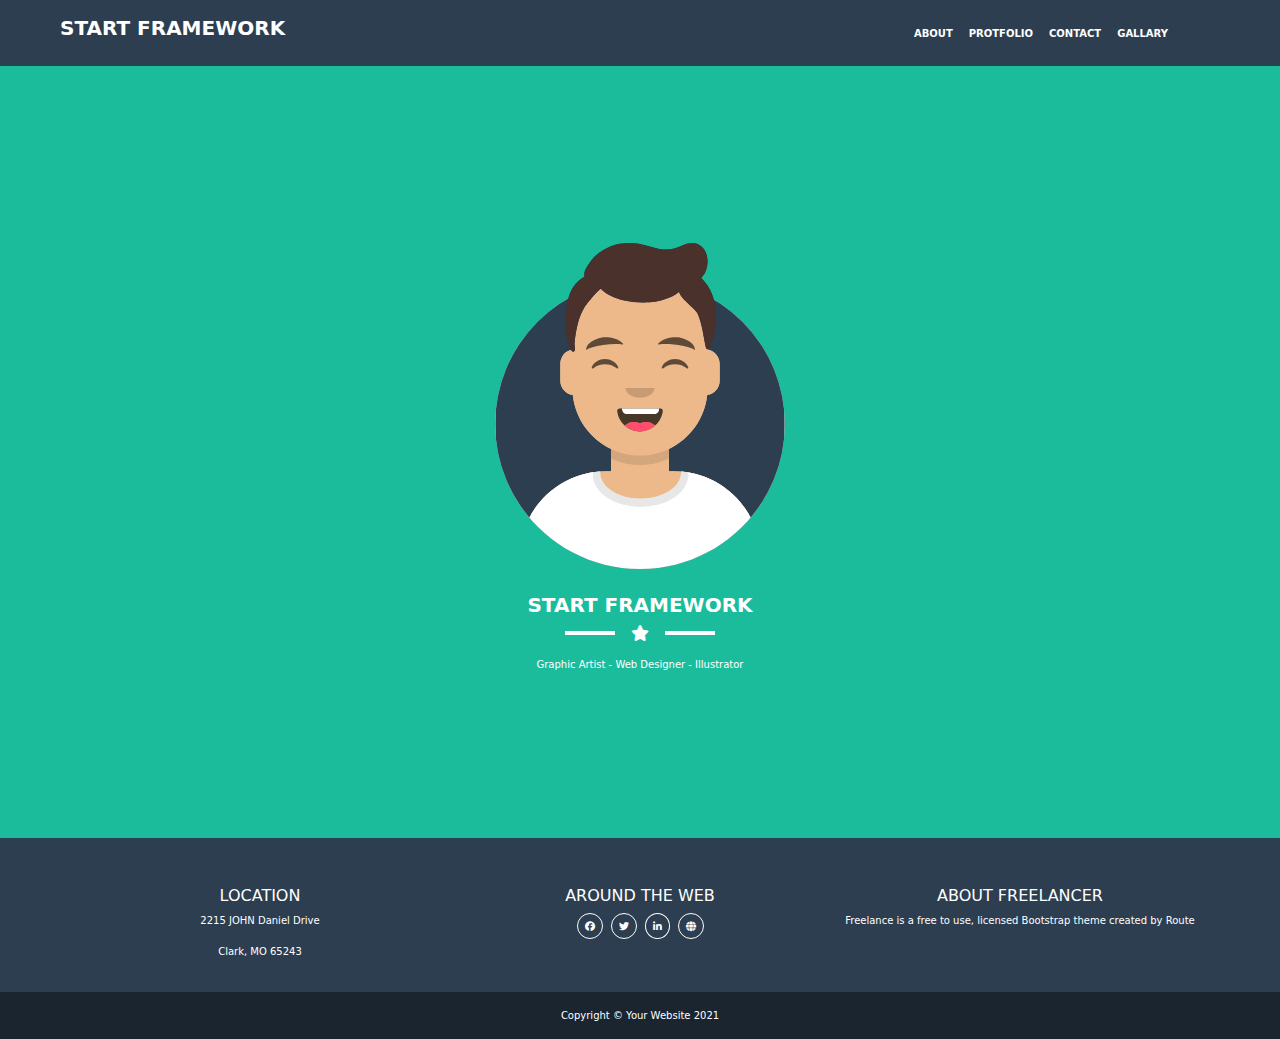
==== index.html @ 47734c33 "ang task" ====
<!doctype html>
<html lang="en" data-critters-container>
<head>
  <meta charset="utf-8">
  <title>Task1</title>
  <base href="/">
  <meta name="viewport" content="width=device-width, initial-scale=1">
  <link rel="icon" type="image/x-icon" href="favicon.ico">
<style>@charset "UTF-8";:root{--fa-style-family-brands: "Font Awesome 6 Brands";--fa-font-brands: normal 400 1em/1 "Font Awesome 6 Brands"}@font-face{font-family:"Font Awesome 6 Brands";font-style:normal;font-weight:400;font-display:block;src:url("./media/fa-brands-400-MDS4TU4L.woff2") format("woff2"),url("./media/fa-brands-400-CNBICIQT.ttf") format("truetype")}:root{--fa-style-family-classic: "Font Awesome 6 Free";--fa-font-regular: normal 400 1em/1 "Font Awesome 6 Free"}@font-face{font-family:"Font Awesome 6 Free";font-style:normal;font-weight:400;font-display:block;src:url("./media/fa-regular-400-N56QV3DR.woff2") format("woff2"),url("./media/fa-regular-400-2FI4ICQD.ttf") format("truetype")}:root{--fa-style-family-classic: "Font Awesome 6 Free";--fa-font-solid: normal 900 1em/1 "Font Awesome 6 Free"}@font-face{font-family:"Font Awesome 6 Free";font-style:normal;font-weight:900;font-display:block;src:url("./media/fa-solid-900-Z3HFQTXF.woff2") format("woff2"),url("./media/fa-solid-900-XVWCCN5V.ttf") format("truetype")}:root{--bs-blue:#0d6efd;--bs-indigo:#6610f2;--bs-purple:#6f42c1;--bs-pink:#d63384;--bs-red:#dc3545;--bs-orange:#fd7e14;--bs-yellow:#ffc107;--bs-green:#198754;--bs-teal:#20c997;--bs-cyan:#0dcaf0;--bs-black:#000;--bs-white:#fff;--bs-gray:#6c757d;--bs-gray-dark:#343a40;--bs-gray-100:#f8f9fa;--bs-gray-200:#e9ecef;--bs-gray-300:#dee2e6;--bs-gray-400:#ced4da;--bs-gray-500:#adb5bd;--bs-gray-600:#6c757d;--bs-gray-700:#495057;--bs-gray-800:#343a40;--bs-gray-900:#212529;--bs-primary:#0d6efd;--bs-secondary:#6c757d;--bs-success:#198754;--bs-info:#0dcaf0;--bs-warning:#ffc107;--bs-danger:#dc3545;--bs-light:#f8f9fa;--bs-dark:#212529;--bs-primary-rgb:13,110,253;--bs-secondary-rgb:108,117,125;--bs-success-rgb:25,135,84;--bs-info-rgb:13,202,240;--bs-warning-rgb:255,193,7;--bs-danger-rgb:220,53,69;--bs-light-rgb:248,249,250;--bs-dark-rgb:33,37,41;--bs-primary-text-emphasis:#052c65;--bs-secondary-text-emphasis:#2b2f32;--bs-success-text-emphasis:#0a3622;--bs-info-text-emphasis:#055160;--bs-warning-text-emphasis:#664d03;--bs-danger-text-emphasis:#58151c;--bs-light-text-emphasis:#495057;--bs-dark-text-emphasis:#495057;--bs-primary-bg-subtle:#cfe2ff;--bs-secondary-bg-subtle:#e2e3e5;--bs-success-bg-subtle:#d1e7dd;--bs-info-bg-subtle:#cff4fc;--bs-warning-bg-subtle:#fff3cd;--bs-danger-bg-subtle:#f8d7da;--bs-light-bg-subtle:#fcfcfd;--bs-dark-bg-subtle:#ced4da;--bs-primary-border-subtle:#9ec5fe;--bs-secondary-border-subtle:#c4c8cb;--bs-success-border-subtle:#a3cfbb;--bs-info-border-subtle:#9eeaf9;--bs-warning-border-subtle:#ffe69c;--bs-danger-border-subtle:#f1aeb5;--bs-light-border-subtle:#e9ecef;--bs-dark-border-subtle:#adb5bd;--bs-white-rgb:255,255,255;--bs-black-rgb:0,0,0;--bs-font-sans-serif:system-ui,-apple-system,"Segoe UI",Roboto,"Helvetica Neue","Noto Sans","Liberation Sans",Arial,sans-serif,"Apple Color Emoji","Segoe UI Emoji","Segoe UI Symbol","Noto Color Emoji";--bs-font-monospace:SFMono-Regular,Menlo,Monaco,Consolas,"Liberation Mono","Courier New",monospace;--bs-gradient:linear-gradient(180deg, rgba(255, 255, 255, .15), rgba(255, 255, 255, 0));--bs-body-font-family:var(--bs-font-sans-serif);--bs-body-font-size:1rem;--bs-body-font-weight:400;--bs-body-line-height:1.5;--bs-body-color:#212529;--bs-body-color-rgb:33,37,41;--bs-body-bg:#fff;--bs-body-bg-rgb:255,255,255;--bs-emphasis-color:#000;--bs-emphasis-color-rgb:0,0,0;--bs-secondary-color:rgba(33, 37, 41, .75);--bs-secondary-color-rgb:33,37,41;--bs-secondary-bg:#e9ecef;--bs-secondary-bg-rgb:233,236,239;--bs-tertiary-color:rgba(33, 37, 41, .5);--bs-tertiary-color-rgb:33,37,41;--bs-tertiary-bg:#f8f9fa;--bs-tertiary-bg-rgb:248,249,250;--bs-heading-color:inherit;--bs-link-color:#0d6efd;--bs-link-color-rgb:13,110,253;--bs-link-decoration:underline;--bs-link-hover-color:#0a58ca;--bs-link-hover-color-rgb:10,88,202;--bs-code-color:#d63384;--bs-highlight-color:#212529;--bs-highlight-bg:#fff3cd;--bs-border-width:1px;--bs-border-style:solid;--bs-border-color:#dee2e6;--bs-border-color-translucent:rgba(0, 0, 0, .175);--bs-border-radius:.375rem;--bs-border-radius-sm:.25rem;--bs-border-radius-lg:.5rem;--bs-border-radius-xl:1rem;--bs-border-radius-xxl:2rem;--bs-border-radius-2xl:var(--bs-border-radius-xxl);--bs-border-radius-pill:50rem;--bs-box-shadow:0 .5rem 1rem rgba(0, 0, 0, .15);--bs-box-shadow-sm:0 .125rem .25rem rgba(0, 0, 0, .075);--bs-box-shadow-lg:0 1rem 3rem rgba(0, 0, 0, .175);--bs-box-shadow-inset:inset 0 1px 2px rgba(0, 0, 0, .075);--bs-focus-ring-width:.25rem;--bs-focus-ring-opacity:.25;--bs-focus-ring-color:rgba(13, 110, 253, .25);--bs-form-valid-color:#198754;--bs-form-valid-border-color:#198754;--bs-form-invalid-color:#dc3545;--bs-form-invalid-border-color:#dc3545}*,:after,:before{box-sizing:border-box}@media (prefers-reduced-motion:no-preference){:root{scroll-behavior:smooth}}body{margin:0;font-family:var(--bs-body-font-family);font-size:var(--bs-body-font-size);font-weight:var(--bs-body-font-weight);line-height:var(--bs-body-line-height);color:var(--bs-body-color);text-align:var(--bs-body-text-align);background-color:var(--bs-body-bg);-webkit-text-size-adjust:100%;-webkit-tap-highlight-color:transparent}:root{--bs-breakpoint-xs:0;--bs-breakpoint-sm:576px;--bs-breakpoint-md:768px;--bs-breakpoint-lg:992px;--bs-breakpoint-xl:1200px;--bs-breakpoint-xxl:1400px}body{color:#fff}
</style><link rel="stylesheet" href="styles-IFUP4OMH.css" media="print" onload="this.media='all'"><noscript><link rel="stylesheet" href="styles-IFUP4OMH.css"></noscript><link rel="modulepreload" href="chunk-XD7ORGB6.js"></head>
<body>
  <app-root></app-root>
<script src="polyfills-SCHOHYNV.js" type="module"></script><script src="scripts-EEEIPNC3.js" defer></script><script src="main-PPDU6HLN.js" type="module"></script></body>
</html>
---- styles-IFUP4OMH.css ----
@charset "UTF-8";.fa{font-family:var(--fa-style-family, "Font Awesome 6 Free");font-weight:var(--fa-style, 900)}.fa-solid,.fa-regular,.fa-brands,.fas,.far,.fab,.fa-sharp-solid,.fa-classic,.fa{-moz-osx-font-smoothing:grayscale;-webkit-font-smoothing:antialiased;display:var(--fa-display, inline-block);font-style:normal;font-variant:normal;line-height:1;text-rendering:auto}.fas,.fa-classic,.fa-solid,.far,.fa-regular{font-family:"Font Awesome 6 Free"}.fab,.fa-brands{font-family:"Font Awesome 6 Brands"}.fa-1x{font-size:1em}.fa-2x{font-size:2em}.fa-3x{font-size:3em}.fa-4x{font-size:4em}.fa-5x{font-size:5em}.fa-6x{font-size:6em}.fa-7x{font-size:7em}.fa-8x{font-size:8em}.fa-9x{font-size:9em}.fa-10x{font-size:10em}.fa-2xs{font-size:.625em;line-height:.1em;vertical-align:.225em}.fa-xs{font-size:.75em;line-height:.08333em;vertical-align:.125em}.fa-sm{font-size:.875em;line-height:.07143em;vertical-align:.05357em}.fa-lg{font-size:1.25em;line-height:.05em;vertical-align:-.075em}.fa-xl{font-size:1.5em;line-height:.04167em;vertical-align:-.125em}.fa-2xl{font-size:2em;line-height:.03125em;vertical-align:-.1875em}.fa-fw{text-align:center;width:1.25em}.fa-ul{list-style-type:none;margin-left:var(--fa-li-margin, 2.5em);padding-left:0}.fa-ul>li{position:relative}.fa-li{left:calc(-1 * var(--fa-li-width, 2em));position:absolute;text-align:center;width:var(--fa-li-width, 2em);line-height:inherit}.fa-border{border-color:var(--fa-border-color, #eee);border-radius:var(--fa-border-radius, .1em);border-style:var(--fa-border-style, solid);border-width:var(--fa-border-width, .08em);padding:var(--fa-border-padding, .2em .25em .15em)}.fa-pull-left{float:left;margin-right:var(--fa-pull-margin, .3em)}.fa-pull-right{float:right;margin-left:var(--fa-pull-margin, .3em)}.fa-beat{animation-name:fa-beat;animation-delay:var(--fa-animation-delay, 0s);animation-direction:var(--fa-animation-direction, normal);animation-duration:var(--fa-animation-duration, 1s);animation-iteration-count:var(--fa-animation-iteration-count, infinite);animation-timing-function:var(--fa-animation-timing, ease-in-out)}.fa-bounce{animation-name:fa-bounce;animation-delay:var(--fa-animation-delay, 0s);animation-direction:var(--fa-animation-direction, normal);animation-duration:var(--fa-animation-duration, 1s);animation-iteration-count:var(--fa-animation-iteration-count, infinite);animation-timing-function:var(--fa-animation-timing, cubic-bezier(.28, .84, .42, 1))}.fa-fade{animation-name:fa-fade;animation-delay:var(--fa-animation-delay, 0s);animation-direction:var(--fa-animation-direction, normal);animation-duration:var(--fa-animation-duration, 1s);animation-iteration-count:var(--fa-animation-iteration-count, infinite);animation-timing-function:var(--fa-animation-timing, cubic-bezier(.4, 0, .6, 1))}.fa-beat-fade{animation-name:fa-beat-fade;animation-delay:var(--fa-animation-delay, 0s);animation-direction:var(--fa-animation-direction, normal);animation-duration:var(--fa-animation-duration, 1s);animation-iteration-count:var(--fa-animation-iteration-count, infinite);animation-timing-function:var(--fa-animation-timing, cubic-bezier(.4, 0, .6, 1))}.fa-flip{animation-name:fa-flip;animation-delay:var(--fa-animation-delay, 0s);animation-direction:var(--fa-animation-direction, normal);animation-duration:var(--fa-animation-duration, 1s);animation-iteration-count:var(--fa-animation-iteration-count, infinite);animation-timing-function:var(--fa-animation-timing, ease-in-out)}.fa-shake{animation-name:fa-shake;animation-delay:var(--fa-animation-delay, 0s);animation-direction:var(--fa-animation-direction, normal);animation-duration:var(--fa-animation-duration, 1s);animation-iteration-count:var(--fa-animation-iteration-count, infinite);animation-timing-function:var(--fa-animation-timing, linear)}.fa-spin{animation-name:fa-spin;animation-delay:var(--fa-animation-delay, 0s);animation-direction:var(--fa-animation-direction, normal);animation-duration:var(--fa-animation-duration, 2s);animation-iteration-count:var(--fa-animation-iteration-count, infinite);animation-timing-function:var(--fa-animation-timing, linear)}.fa-spin-reverse{--fa-animation-direction: reverse}.fa-pulse,.fa-spin-pulse{animation-name:fa-spin;animation-direction:var(--fa-animation-direction, normal);animation-duration:var(--fa-animation-duration, 1s);animation-iteration-count:var(--fa-animation-iteration-count, infinite);animation-timing-function:var(--fa-animation-timing, steps(8))}@media (prefers-reduced-motion: reduce){.fa-beat,.fa-bounce,.fa-fade,.fa-beat-fade,.fa-flip,.fa-pulse,.fa-shake,.fa-spin,.fa-spin-pulse{animation-delay:-1ms;animation-duration:1ms;animation-iteration-count:1;transition-delay:0s;transition-duration:0s}}@keyframes fa-beat{0%,90%{transform:scale(1)}45%{transform:scale(var(--fa-beat-scale, 1.25))}}@keyframes fa-bounce{0%{transform:scale(1) translateY(0)}10%{transform:scale(var(--fa-bounce-start-scale-x, 1.1),var(--fa-bounce-start-scale-y, .9)) translateY(0)}30%{transform:scale(var(--fa-bounce-jump-scale-x, .9),var(--fa-bounce-jump-scale-y, 1.1)) translateY(var(--fa-bounce-height, -.5em))}50%{transform:scale(var(--fa-bounce-land-scale-x, 1.05),var(--fa-bounce-land-scale-y, .95)) translateY(0)}57%{transform:scale(1) translateY(var(--fa-bounce-rebound, -.125em))}64%{transform:scale(1) translateY(0)}to{transform:scale(1) translateY(0)}}@keyframes fa-fade{50%{opacity:var(--fa-fade-opacity, .4)}}@keyframes fa-beat-fade{0%,to{opacity:var(--fa-beat-fade-opacity, .4);transform:scale(1)}50%{opacity:1;transform:scale(var(--fa-beat-fade-scale, 1.125))}}@keyframes fa-flip{50%{transform:rotate3d(var(--fa-flip-x, 0),var(--fa-flip-y, 1),var(--fa-flip-z, 0),var(--fa-flip-angle, -180deg))}}@keyframes fa-shake{0%{transform:rotate(-15deg)}4%{transform:rotate(15deg)}8%,24%{transform:rotate(-18deg)}12%,28%{transform:rotate(18deg)}16%{transform:rotate(-22deg)}20%{transform:rotate(22deg)}32%{transform:rotate(-12deg)}36%{transform:rotate(12deg)}40%,to{transform:rotate(0)}}@keyframes fa-spin{0%{transform:rotate(0)}to{transform:rotate(360deg)}}.fa-rotate-90{transform:rotate(90deg)}.fa-rotate-180{transform:rotate(180deg)}.fa-rotate-270{transform:rotate(270deg)}.fa-flip-horizontal{transform:scaleX(-1)}.fa-flip-vertical{transform:scaleY(-1)}.fa-flip-both,.fa-flip-horizontal.fa-flip-vertical{transform:scale(-1)}.fa-rotate-by{transform:rotate(var(--fa-rotate-angle, 0))}.fa-stack{display:inline-block;height:2em;line-height:2em;position:relative;vertical-align:middle;width:2.5em}.fa-stack-1x,.fa-stack-2x{left:0;position:absolute;text-align:center;width:100%;z-index:var(--fa-stack-z-index, auto)}.fa-stack-1x{line-height:inherit}.fa-stack-2x{font-size:2em}.fa-inverse{color:var(--fa-inverse, #fff)}.fa-0:before{content:"0"}.fa-1:before{content:"1"}.fa-2:before{content:"2"}.fa-3:before{content:"3"}.fa-4:before{content:"4"}.fa-5:before{content:"5"}.fa-6:before{content:"6"}.fa-7:before{content:"7"}.fa-8:before{content:"8"}.fa-9:before{content:"9"}.fa-fill-drip:before{content:"\f576"}.fa-arrows-to-circle:before{content:"\e4bd"}.fa-circle-chevron-right:before{content:"\f138"}.fa-chevron-circle-right:before{content:"\f138"}.fa-at:before{content:"@"}.fa-trash-can:before{content:"\f2ed"}.fa-trash-alt:before{content:"\f2ed"}.fa-text-height:before{content:"\f034"}.fa-user-xmark:before{content:"\f235"}.fa-user-times:before{content:"\f235"}.fa-stethoscope:before{content:"\f0f1"}.fa-message:before{content:"\f27a"}.fa-comment-alt:before{content:"\f27a"}.fa-info:before{content:"\f129"}.fa-down-left-and-up-right-to-center:before{content:"\f422"}.fa-compress-alt:before{content:"\f422"}.fa-explosion:before{content:"\e4e9"}.fa-file-lines:before{content:"\f15c"}.fa-file-alt:before{content:"\f15c"}.fa-file-text:before{content:"\f15c"}.fa-wave-square:before{content:"\f83e"}.fa-ring:before{content:"\f70b"}.fa-building-un:before{content:"\e4d9"}.fa-dice-three:before{content:"\f527"}.fa-calendar-days:before{content:"\f073"}.fa-calendar-alt:before{content:"\f073"}.fa-anchor-circle-check:before{content:"\e4aa"}.fa-building-circle-arrow-right:before{content:"\e4d1"}.fa-volleyball:before{content:"\f45f"}.fa-volleyball-ball:before{content:"\f45f"}.fa-arrows-up-to-line:before{content:"\e4c2"}.fa-sort-down:before{content:"\f0dd"}.fa-sort-desc:before{content:"\f0dd"}.fa-circle-minus:before{content:"\f056"}.fa-minus-circle:before{content:"\f056"}.fa-door-open:before{content:"\f52b"}.fa-right-from-bracket:before{content:"\f2f5"}.fa-sign-out-alt:before{content:"\f2f5"}.fa-atom:before{content:"\f5d2"}.fa-soap:before{content:"\e06e"}.fa-icons:before{content:"\f86d"}.fa-heart-music-camera-bolt:before{content:"\f86d"}.fa-microphone-lines-slash:before{content:"\f539"}.fa-microphone-alt-slash:before{content:"\f539"}.fa-bridge-circle-check:before{content:"\e4c9"}.fa-pump-medical:before{content:"\e06a"}.fa-fingerprint:before{content:"\f577"}.fa-hand-point-right:before{content:"\f0a4"}.fa-magnifying-glass-location:before{content:"\f689"}.fa-search-location:before{content:"\f689"}.fa-forward-step:before{content:"\f051"}.fa-step-forward:before{content:"\f051"}.fa-face-smile-beam:before{content:"\f5b8"}.fa-smile-beam:before{content:"\f5b8"}.fa-flag-checkered:before{content:"\f11e"}.fa-football:before{content:"\f44e"}.fa-football-ball:before{content:"\f44e"}.fa-school-circle-exclamation:before{content:"\e56c"}.fa-crop:before{content:"\f125"}.fa-angles-down:before{content:"\f103"}.fa-angle-double-down:before{content:"\f103"}.fa-users-rectangle:before{content:"\e594"}.fa-people-roof:before{content:"\e537"}.fa-people-line:before{content:"\e534"}.fa-beer-mug-empty:before{content:"\f0fc"}.fa-beer:before{content:"\f0fc"}.fa-diagram-predecessor:before{content:"\e477"}.fa-arrow-up-long:before{content:"\f176"}.fa-long-arrow-up:before{content:"\f176"}.fa-fire-flame-simple:before{content:"\f46a"}.fa-burn:before{content:"\f46a"}.fa-person:before{content:"\f183"}.fa-male:before{content:"\f183"}.fa-laptop:before{content:"\f109"}.fa-file-csv:before{content:"\f6dd"}.fa-menorah:before{content:"\f676"}.fa-truck-plane:before{content:"\e58f"}.fa-record-vinyl:before{content:"\f8d9"}.fa-face-grin-stars:before{content:"\f587"}.fa-grin-stars:before{content:"\f587"}.fa-bong:before{content:"\f55c"}.fa-spaghetti-monster-flying:before{content:"\f67b"}.fa-pastafarianism:before{content:"\f67b"}.fa-arrow-down-up-across-line:before{content:"\e4af"}.fa-spoon:before{content:"\f2e5"}.fa-utensil-spoon:before{content:"\f2e5"}.fa-jar-wheat:before{content:"\e517"}.fa-envelopes-bulk:before{content:"\f674"}.fa-mail-bulk:before{content:"\f674"}.fa-file-circle-exclamation:before{content:"\e4eb"}.fa-circle-h:before{content:"\f47e"}.fa-hospital-symbol:before{content:"\f47e"}.fa-pager:before{content:"\f815"}.fa-address-book:before{content:"\f2b9"}.fa-contact-book:before{content:"\f2b9"}.fa-strikethrough:before{content:"\f0cc"}.fa-k:before{content:"K"}.fa-landmark-flag:before{content:"\e51c"}.fa-pencil:before{content:"\f303"}.fa-pencil-alt:before{content:"\f303"}.fa-backward:before{content:"\f04a"}.fa-caret-right:before{content:"\f0da"}.fa-comments:before{content:"\f086"}.fa-paste:before{content:"\f0ea"}.fa-file-clipboard:before{content:"\f0ea"}.fa-code-pull-request:before{content:"\e13c"}.fa-clipboard-list:before{content:"\f46d"}.fa-truck-ramp-box:before{content:"\f4de"}.fa-truck-loading:before{content:"\f4de"}.fa-user-check:before{content:"\f4fc"}.fa-vial-virus:before{content:"\e597"}.fa-sheet-plastic:before{content:"\e571"}.fa-blog:before{content:"\f781"}.fa-user-ninja:before{content:"\f504"}.fa-person-arrow-up-from-line:before{content:"\e539"}.fa-scroll-torah:before{content:"\f6a0"}.fa-torah:before{content:"\f6a0"}.fa-broom-ball:before{content:"\f458"}.fa-quidditch:before{content:"\f458"}.fa-quidditch-broom-ball:before{content:"\f458"}.fa-toggle-off:before{content:"\f204"}.fa-box-archive:before{content:"\f187"}.fa-archive:before{content:"\f187"}.fa-person-drowning:before{content:"\e545"}.fa-arrow-down-9-1:before{content:"\f886"}.fa-sort-numeric-desc:before{content:"\f886"}.fa-sort-numeric-down-alt:before{content:"\f886"}.fa-face-grin-tongue-squint:before{content:"\f58a"}.fa-grin-tongue-squint:before{content:"\f58a"}.fa-spray-can:before{content:"\f5bd"}.fa-truck-monster:before{content:"\f63b"}.fa-w:before{content:"W"}.fa-earth-africa:before{content:"\f57c"}.fa-globe-africa:before{content:"\f57c"}.fa-rainbow:before{content:"\f75b"}.fa-circle-notch:before{content:"\f1ce"}.fa-tablet-screen-button:before{content:"\f3fa"}.fa-tablet-alt:before{content:"\f3fa"}.fa-paw:before{content:"\f1b0"}.fa-cloud:before{content:"\f0c2"}.fa-trowel-bricks:before{content:"\e58a"}.fa-face-flushed:before{content:"\f579"}.fa-flushed:before{content:"\f579"}.fa-hospital-user:before{content:"\f80d"}.fa-tent-arrow-left-right:before{content:"\e57f"}.fa-gavel:before{content:"\f0e3"}.fa-legal:before{content:"\f0e3"}.fa-binoculars:before{content:"\f1e5"}.fa-microphone-slash:before{content:"\f131"}.fa-box-tissue:before{content:"\e05b"}.fa-motorcycle:before{content:"\f21c"}.fa-bell-concierge:before{content:"\f562"}.fa-concierge-bell:before{content:"\f562"}.fa-pen-ruler:before{content:"\f5ae"}.fa-pencil-ruler:before{content:"\f5ae"}.fa-people-arrows:before{content:"\e068"}.fa-people-arrows-left-right:before{content:"\e068"}.fa-mars-and-venus-burst:before{content:"\e523"}.fa-square-caret-right:before{content:"\f152"}.fa-caret-square-right:before{content:"\f152"}.fa-scissors:before{content:"\f0c4"}.fa-cut:before{content:"\f0c4"}.fa-sun-plant-wilt:before{content:"\e57a"}.fa-toilets-portable:before{content:"\e584"}.fa-hockey-puck:before{content:"\f453"}.fa-table:before{content:"\f0ce"}.fa-magnifying-glass-arrow-right:before{content:"\e521"}.fa-tachograph-digital:before{content:"\f566"}.fa-digital-tachograph:before{content:"\f566"}.fa-users-slash:before{content:"\e073"}.fa-clover:before{content:"\e139"}.fa-reply:before{content:"\f3e5"}.fa-mail-reply:before{content:"\f3e5"}.fa-star-and-crescent:before{content:"\f699"}.fa-house-fire:before{content:"\e50c"}.fa-square-minus:before{content:"\f146"}.fa-minus-square:before{content:"\f146"}.fa-helicopter:before{content:"\f533"}.fa-compass:before{content:"\f14e"}.fa-square-caret-down:before{content:"\f150"}.fa-caret-square-down:before{content:"\f150"}.fa-file-circle-question:before{content:"\e4ef"}.fa-laptop-code:before{content:"\f5fc"}.fa-swatchbook:before{content:"\f5c3"}.fa-prescription-bottle:before{content:"\f485"}.fa-bars:before{content:"\f0c9"}.fa-navicon:before{content:"\f0c9"}.fa-people-group:before{content:"\e533"}.fa-hourglass-end:before{content:"\f253"}.fa-hourglass-3:before{content:"\f253"}.fa-heart-crack:before{content:"\f7a9"}.fa-heart-broken:before{content:"\f7a9"}.fa-square-up-right:before{content:"\f360"}.fa-external-link-square-alt:before{content:"\f360"}.fa-face-kiss-beam:before{content:"\f597"}.fa-kiss-beam:before{content:"\f597"}.fa-film:before{content:"\f008"}.fa-ruler-horizontal:before{content:"\f547"}.fa-people-robbery:before{content:"\e536"}.fa-lightbulb:before{content:"\f0eb"}.fa-caret-left:before{content:"\f0d9"}.fa-circle-exclamation:before{content:"\f06a"}.fa-exclamation-circle:before{content:"\f06a"}.fa-school-circle-xmark:before{content:"\e56d"}.fa-arrow-right-from-bracket:before{content:"\f08b"}.fa-sign-out:before{content:"\f08b"}.fa-circle-chevron-down:before{content:"\f13a"}.fa-chevron-circle-down:before{content:"\f13a"}.fa-unlock-keyhole:before{content:"\f13e"}.fa-unlock-alt:before{content:"\f13e"}.fa-cloud-showers-heavy:before{content:"\f740"}.fa-headphones-simple:before{content:"\f58f"}.fa-headphones-alt:before{content:"\f58f"}.fa-sitemap:before{content:"\f0e8"}.fa-circle-dollar-to-slot:before{content:"\f4b9"}.fa-donate:before{content:"\f4b9"}.fa-memory:before{content:"\f538"}.fa-road-spikes:before{content:"\e568"}.fa-fire-burner:before{content:"\e4f1"}.fa-flag:before{content:"\f024"}.fa-hanukiah:before{content:"\f6e6"}.fa-feather:before{content:"\f52d"}.fa-volume-low:before{content:"\f027"}.fa-volume-down:before{content:"\f027"}.fa-comment-slash:before{content:"\f4b3"}.fa-cloud-sun-rain:before{content:"\f743"}.fa-compress:before{content:"\f066"}.fa-wheat-awn:before{content:"\e2cd"}.fa-wheat-alt:before{content:"\e2cd"}.fa-ankh:before{content:"\f644"}.fa-hands-holding-child:before{content:"\e4fa"}.fa-asterisk:before{content:"*"}.fa-square-check:before{content:"\f14a"}.fa-check-square:before{content:"\f14a"}.fa-peseta-sign:before{content:"\e221"}.fa-heading:before{content:"\f1dc"}.fa-header:before{content:"\f1dc"}.fa-ghost:before{content:"\f6e2"}.fa-list:before{content:"\f03a"}.fa-list-squares:before{content:"\f03a"}.fa-square-phone-flip:before{content:"\f87b"}.fa-phone-square-alt:before{content:"\f87b"}.fa-cart-plus:before{content:"\f217"}.fa-gamepad:before{content:"\f11b"}.fa-circle-dot:before{content:"\f192"}.fa-dot-circle:before{content:"\f192"}.fa-face-dizzy:before{content:"\f567"}.fa-dizzy:before{content:"\f567"}.fa-egg:before{content:"\f7fb"}.fa-house-medical-circle-xmark:before{content:"\e513"}.fa-campground:before{content:"\f6bb"}.fa-folder-plus:before{content:"\f65e"}.fa-futbol:before{content:"\f1e3"}.fa-futbol-ball:before{content:"\f1e3"}.fa-soccer-ball:before{content:"\f1e3"}.fa-paintbrush:before{content:"\f1fc"}.fa-paint-brush:before{content:"\f1fc"}.fa-lock:before{content:"\f023"}.fa-gas-pump:before{content:"\f52f"}.fa-hot-tub-person:before{content:"\f593"}.fa-hot-tub:before{content:"\f593"}.fa-map-location:before{content:"\f59f"}.fa-map-marked:before{content:"\f59f"}.fa-house-flood-water:before{content:"\e50e"}.fa-tree:before{content:"\f1bb"}.fa-bridge-lock:before{content:"\e4cc"}.fa-sack-dollar:before{content:"\f81d"}.fa-pen-to-square:before{content:"\f044"}.fa-edit:before{content:"\f044"}.fa-car-side:before{content:"\f5e4"}.fa-share-nodes:before{content:"\f1e0"}.fa-share-alt:before{content:"\f1e0"}.fa-heart-circle-minus:before{content:"\e4ff"}.fa-hourglass-half:before{content:"\f252"}.fa-hourglass-2:before{content:"\f252"}.fa-microscope:before{content:"\f610"}.fa-sink:before{content:"\e06d"}.fa-bag-shopping:before{content:"\f290"}.fa-shopping-bag:before{content:"\f290"}.fa-arrow-down-z-a:before{content:"\f881"}.fa-sort-alpha-desc:before{content:"\f881"}.fa-sort-alpha-down-alt:before{content:"\f881"}.fa-mitten:before{content:"\f7b5"}.fa-person-rays:before{content:"\e54d"}.fa-users:before{content:"\f0c0"}.fa-eye-slash:before{content:"\f070"}.fa-flask-vial:before{content:"\e4f3"}.fa-hand:before{content:"\f256"}.fa-hand-paper:before{content:"\f256"}.fa-om:before{content:"\f679"}.fa-worm:before{content:"\e599"}.fa-house-circle-xmark:before{content:"\e50b"}.fa-plug:before{content:"\f1e6"}.fa-chevron-up:before{content:"\f077"}.fa-hand-spock:before{content:"\f259"}.fa-stopwatch:before{content:"\f2f2"}.fa-face-kiss:before{content:"\f596"}.fa-kiss:before{content:"\f596"}.fa-bridge-circle-xmark:before{content:"\e4cb"}.fa-face-grin-tongue:before{content:"\f589"}.fa-grin-tongue:before{content:"\f589"}.fa-chess-bishop:before{content:"\f43a"}.fa-face-grin-wink:before{content:"\f58c"}.fa-grin-wink:before{content:"\f58c"}.fa-ear-deaf:before{content:"\f2a4"}.fa-deaf:before{content:"\f2a4"}.fa-deafness:before{content:"\f2a4"}.fa-hard-of-hearing:before{content:"\f2a4"}.fa-road-circle-check:before{content:"\e564"}.fa-dice-five:before{content:"\f523"}.fa-square-rss:before{content:"\f143"}.fa-rss-square:before{content:"\f143"}.fa-land-mine-on:before{content:"\e51b"}.fa-i-cursor:before{content:"\f246"}.fa-stamp:before{content:"\f5bf"}.fa-stairs:before{content:"\e289"}.fa-i:before{content:"I"}.fa-hryvnia-sign:before{content:"\f6f2"}.fa-hryvnia:before{content:"\f6f2"}.fa-pills:before{content:"\f484"}.fa-face-grin-wide:before{content:"\f581"}.fa-grin-alt:before{content:"\f581"}.fa-tooth:before{content:"\f5c9"}.fa-v:before{content:"V"}.fa-bangladeshi-taka-sign:before{content:"\e2e6"}.fa-bicycle:before{content:"\f206"}.fa-staff-snake:before{content:"\e579"}.fa-rod-asclepius:before{content:"\e579"}.fa-rod-snake:before{content:"\e579"}.fa-staff-aesculapius:before{content:"\e579"}.fa-head-side-cough-slash:before{content:"\e062"}.fa-truck-medical:before{content:"\f0f9"}.fa-ambulance:before{content:"\f0f9"}.fa-wheat-awn-circle-exclamation:before{content:"\e598"}.fa-snowman:before{content:"\f7d0"}.fa-mortar-pestle:before{content:"\f5a7"}.fa-road-barrier:before{content:"\e562"}.fa-school:before{content:"\f549"}.fa-igloo:before{content:"\f7ae"}.fa-joint:before{content:"\f595"}.fa-angle-right:before{content:"\f105"}.fa-horse:before{content:"\f6f0"}.fa-q:before{content:"Q"}.fa-g:before{content:"G"}.fa-notes-medical:before{content:"\f481"}.fa-temperature-half:before{content:"\f2c9"}.fa-temperature-2:before{content:"\f2c9"}.fa-thermometer-2:before{content:"\f2c9"}.fa-thermometer-half:before{content:"\f2c9"}.fa-dong-sign:before{content:"\e169"}.fa-capsules:before{content:"\f46b"}.fa-poo-storm:before{content:"\f75a"}.fa-poo-bolt:before{content:"\f75a"}.fa-face-frown-open:before{content:"\f57a"}.fa-frown-open:before{content:"\f57a"}.fa-hand-point-up:before{content:"\f0a6"}.fa-money-bill:before{content:"\f0d6"}.fa-bookmark:before{content:"\f02e"}.fa-align-justify:before{content:"\f039"}.fa-umbrella-beach:before{content:"\f5ca"}.fa-helmet-un:before{content:"\e503"}.fa-bullseye:before{content:"\f140"}.fa-bacon:before{content:"\f7e5"}.fa-hand-point-down:before{content:"\f0a7"}.fa-arrow-up-from-bracket:before{content:"\e09a"}.fa-folder:before{content:"\f07b"}.fa-folder-blank:before{content:"\f07b"}.fa-file-waveform:before{content:"\f478"}.fa-file-medical-alt:before{content:"\f478"}.fa-radiation:before{content:"\f7b9"}.fa-chart-simple:before{content:"\e473"}.fa-mars-stroke:before{content:"\f229"}.fa-vial:before{content:"\f492"}.fa-gauge:before{content:"\f624"}.fa-dashboard:before{content:"\f624"}.fa-gauge-med:before{content:"\f624"}.fa-tachometer-alt-average:before{content:"\f624"}.fa-wand-magic-sparkles:before{content:"\e2ca"}.fa-magic-wand-sparkles:before{content:"\e2ca"}.fa-e:before{content:"E"}.fa-pen-clip:before{content:"\f305"}.fa-pen-alt:before{content:"\f305"}.fa-bridge-circle-exclamation:before{content:"\e4ca"}.fa-user:before{content:"\f007"}.fa-school-circle-check:before{content:"\e56b"}.fa-dumpster:before{content:"\f793"}.fa-van-shuttle:before{content:"\f5b6"}.fa-shuttle-van:before{content:"\f5b6"}.fa-building-user:before{content:"\e4da"}.fa-square-caret-left:before{content:"\f191"}.fa-caret-square-left:before{content:"\f191"}.fa-highlighter:before{content:"\f591"}.fa-key:before{content:"\f084"}.fa-bullhorn:before{content:"\f0a1"}.fa-globe:before{content:"\f0ac"}.fa-synagogue:before{content:"\f69b"}.fa-person-half-dress:before{content:"\e548"}.fa-road-bridge:before{content:"\e563"}.fa-location-arrow:before{content:"\f124"}.fa-c:before{content:"C"}.fa-tablet-button:before{content:"\f10a"}.fa-building-lock:before{content:"\e4d6"}.fa-pizza-slice:before{content:"\f818"}.fa-money-bill-wave:before{content:"\f53a"}.fa-chart-area:before{content:"\f1fe"}.fa-area-chart:before{content:"\f1fe"}.fa-house-flag:before{content:"\e50d"}.fa-person-circle-minus:before{content:"\e540"}.fa-ban:before{content:"\f05e"}.fa-cancel:before{content:"\f05e"}.fa-camera-rotate:before{content:"\e0d8"}.fa-spray-can-sparkles:before{content:"\f5d0"}.fa-air-freshener:before{content:"\f5d0"}.fa-star:before{content:"\f005"}.fa-repeat:before{content:"\f363"}.fa-cross:before{content:"\f654"}.fa-box:before{content:"\f466"}.fa-venus-mars:before{content:"\f228"}.fa-arrow-pointer:before{content:"\f245"}.fa-mouse-pointer:before{content:"\f245"}.fa-maximize:before{content:"\f31e"}.fa-expand-arrows-alt:before{content:"\f31e"}.fa-charging-station:before{content:"\f5e7"}.fa-shapes:before{content:"\f61f"}.fa-triangle-circle-square:before{content:"\f61f"}.fa-shuffle:before{content:"\f074"}.fa-random:before{content:"\f074"}.fa-person-running:before{content:"\f70c"}.fa-running:before{content:"\f70c"}.fa-mobile-retro:before{content:"\e527"}.fa-grip-lines-vertical:before{content:"\f7a5"}.fa-spider:before{content:"\f717"}.fa-hands-bound:before{content:"\e4f9"}.fa-file-invoice-dollar:before{content:"\f571"}.fa-plane-circle-exclamation:before{content:"\e556"}.fa-x-ray:before{content:"\f497"}.fa-spell-check:before{content:"\f891"}.fa-slash:before{content:"\f715"}.fa-computer-mouse:before{content:"\f8cc"}.fa-mouse:before{content:"\f8cc"}.fa-arrow-right-to-bracket:before{content:"\f090"}.fa-sign-in:before{content:"\f090"}.fa-shop-slash:before{content:"\e070"}.fa-store-alt-slash:before{content:"\e070"}.fa-server:before{content:"\f233"}.fa-virus-covid-slash:before{content:"\e4a9"}.fa-shop-lock:before{content:"\e4a5"}.fa-hourglass-start:before{content:"\f251"}.fa-hourglass-1:before{content:"\f251"}.fa-blender-phone:before{content:"\f6b6"}.fa-building-wheat:before{content:"\e4db"}.fa-person-breastfeeding:before{content:"\e53a"}.fa-right-to-bracket:before{content:"\f2f6"}.fa-sign-in-alt:before{content:"\f2f6"}.fa-venus:before{content:"\f221"}.fa-passport:before{content:"\f5ab"}.fa-thumbtack-slash:before{content:"\e68f"}.fa-thumb-tack-slash:before{content:"\e68f"}.fa-heart-pulse:before{content:"\f21e"}.fa-heartbeat:before{content:"\f21e"}.fa-people-carry-box:before{content:"\f4ce"}.fa-people-carry:before{content:"\f4ce"}.fa-temperature-high:before{content:"\f769"}.fa-microchip:before{content:"\f2db"}.fa-crown:before{content:"\f521"}.fa-weight-hanging:before{content:"\f5cd"}.fa-xmarks-lines:before{content:"\e59a"}.fa-file-prescription:before{content:"\f572"}.fa-weight-scale:before{content:"\f496"}.fa-weight:before{content:"\f496"}.fa-user-group:before{content:"\f500"}.fa-user-friends:before{content:"\f500"}.fa-arrow-up-a-z:before{content:"\f15e"}.fa-sort-alpha-up:before{content:"\f15e"}.fa-chess-knight:before{content:"\f441"}.fa-face-laugh-squint:before{content:"\f59b"}.fa-laugh-squint:before{content:"\f59b"}.fa-wheelchair:before{content:"\f193"}.fa-circle-arrow-up:before{content:"\f0aa"}.fa-arrow-circle-up:before{content:"\f0aa"}.fa-toggle-on:before{content:"\f205"}.fa-person-walking:before{content:"\f554"}.fa-walking:before{content:"\f554"}.fa-l:before{content:"L"}.fa-fire:before{content:"\f06d"}.fa-bed-pulse:before{content:"\f487"}.fa-procedures:before{content:"\f487"}.fa-shuttle-space:before{content:"\f197"}.fa-space-shuttle:before{content:"\f197"}.fa-face-laugh:before{content:"\f599"}.fa-laugh:before{content:"\f599"}.fa-folder-open:before{content:"\f07c"}.fa-heart-circle-plus:before{content:"\e500"}.fa-code-fork:before{content:"\e13b"}.fa-city:before{content:"\f64f"}.fa-microphone-lines:before{content:"\f3c9"}.fa-microphone-alt:before{content:"\f3c9"}.fa-pepper-hot:before{content:"\f816"}.fa-unlock:before{content:"\f09c"}.fa-colon-sign:before{content:"\e140"}.fa-headset:before{content:"\f590"}.fa-store-slash:before{content:"\e071"}.fa-road-circle-xmark:before{content:"\e566"}.fa-user-minus:before{content:"\f503"}.fa-mars-stroke-up:before{content:"\f22a"}.fa-mars-stroke-v:before{content:"\f22a"}.fa-champagne-glasses:before{content:"\f79f"}.fa-glass-cheers:before{content:"\f79f"}.fa-clipboard:before{content:"\f328"}.fa-house-circle-exclamation:before{content:"\e50a"}.fa-file-arrow-up:before{content:"\f574"}.fa-file-upload:before{content:"\f574"}.fa-wifi:before{content:"\f1eb"}.fa-wifi-3:before{content:"\f1eb"}.fa-wifi-strong:before{content:"\f1eb"}.fa-bath:before{content:"\f2cd"}.fa-bathtub:before{content:"\f2cd"}.fa-underline:before{content:"\f0cd"}.fa-user-pen:before{content:"\f4ff"}.fa-user-edit:before{content:"\f4ff"}.fa-signature:before{content:"\f5b7"}.fa-stroopwafel:before{content:"\f551"}.fa-bold:before{content:"\f032"}.fa-anchor-lock:before{content:"\e4ad"}.fa-building-ngo:before{content:"\e4d7"}.fa-manat-sign:before{content:"\e1d5"}.fa-not-equal:before{content:"\f53e"}.fa-border-top-left:before{content:"\f853"}.fa-border-style:before{content:"\f853"}.fa-map-location-dot:before{content:"\f5a0"}.fa-map-marked-alt:before{content:"\f5a0"}.fa-jedi:before{content:"\f669"}.fa-square-poll-vertical:before{content:"\f681"}.fa-poll:before{content:"\f681"}.fa-mug-hot:before{content:"\f7b6"}.fa-car-battery:before{content:"\f5df"}.fa-battery-car:before{content:"\f5df"}.fa-gift:before{content:"\f06b"}.fa-dice-two:before{content:"\f528"}.fa-chess-queen:before{content:"\f445"}.fa-glasses:before{content:"\f530"}.fa-chess-board:before{content:"\f43c"}.fa-building-circle-check:before{content:"\e4d2"}.fa-person-chalkboard:before{content:"\e53d"}.fa-mars-stroke-right:before{content:"\f22b"}.fa-mars-stroke-h:before{content:"\f22b"}.fa-hand-back-fist:before{content:"\f255"}.fa-hand-rock:before{content:"\f255"}.fa-square-caret-up:before{content:"\f151"}.fa-caret-square-up:before{content:"\f151"}.fa-cloud-showers-water:before{content:"\e4e4"}.fa-chart-bar:before{content:"\f080"}.fa-bar-chart:before{content:"\f080"}.fa-hands-bubbles:before{content:"\e05e"}.fa-hands-wash:before{content:"\e05e"}.fa-less-than-equal:before{content:"\f537"}.fa-train:before{content:"\f238"}.fa-eye-low-vision:before{content:"\f2a8"}.fa-low-vision:before{content:"\f2a8"}.fa-crow:before{content:"\f520"}.fa-sailboat:before{content:"\e445"}.fa-window-restore:before{content:"\f2d2"}.fa-square-plus:before{content:"\f0fe"}.fa-plus-square:before{content:"\f0fe"}.fa-torii-gate:before{content:"\f6a1"}.fa-frog:before{content:"\f52e"}.fa-bucket:before{content:"\e4cf"}.fa-image:before{content:"\f03e"}.fa-microphone:before{content:"\f130"}.fa-cow:before{content:"\f6c8"}.fa-caret-up:before{content:"\f0d8"}.fa-screwdriver:before{content:"\f54a"}.fa-folder-closed:before{content:"\e185"}.fa-house-tsunami:before{content:"\e515"}.fa-square-nfi:before{content:"\e576"}.fa-arrow-up-from-ground-water:before{content:"\e4b5"}.fa-martini-glass:before{content:"\f57b"}.fa-glass-martini-alt:before{content:"\f57b"}.fa-rotate-left:before{content:"\f2ea"}.fa-rotate-back:before{content:"\f2ea"}.fa-rotate-backward:before{content:"\f2ea"}.fa-undo-alt:before{content:"\f2ea"}.fa-table-columns:before{content:"\f0db"}.fa-columns:before{content:"\f0db"}.fa-lemon:before{content:"\f094"}.fa-head-side-mask:before{content:"\e063"}.fa-handshake:before{content:"\f2b5"}.fa-gem:before{content:"\f3a5"}.fa-dolly:before{content:"\f472"}.fa-dolly-box:before{content:"\f472"}.fa-smoking:before{content:"\f48d"}.fa-minimize:before{content:"\f78c"}.fa-compress-arrows-alt:before{content:"\f78c"}.fa-monument:before{content:"\f5a6"}.fa-snowplow:before{content:"\f7d2"}.fa-angles-right:before{content:"\f101"}.fa-angle-double-right:before{content:"\f101"}.fa-cannabis:before{content:"\f55f"}.fa-circle-play:before{content:"\f144"}.fa-play-circle:before{content:"\f144"}.fa-tablets:before{content:"\f490"}.fa-ethernet:before{content:"\f796"}.fa-euro-sign:before{content:"\f153"}.fa-eur:before{content:"\f153"}.fa-euro:before{content:"\f153"}.fa-chair:before{content:"\f6c0"}.fa-circle-check:before{content:"\f058"}.fa-check-circle:before{content:"\f058"}.fa-circle-stop:before{content:"\f28d"}.fa-stop-circle:before{content:"\f28d"}.fa-compass-drafting:before{content:"\f568"}.fa-drafting-compass:before{content:"\f568"}.fa-plate-wheat:before{content:"\e55a"}.fa-icicles:before{content:"\f7ad"}.fa-person-shelter:before{content:"\e54f"}.fa-neuter:before{content:"\f22c"}.fa-id-badge:before{content:"\f2c1"}.fa-marker:before{content:"\f5a1"}.fa-face-laugh-beam:before{content:"\f59a"}.fa-laugh-beam:before{content:"\f59a"}.fa-helicopter-symbol:before{content:"\e502"}.fa-universal-access:before{content:"\f29a"}.fa-circle-chevron-up:before{content:"\f139"}.fa-chevron-circle-up:before{content:"\f139"}.fa-lari-sign:before{content:"\e1c8"}.fa-volcano:before{content:"\f770"}.fa-person-walking-dashed-line-arrow-right:before{content:"\e553"}.fa-sterling-sign:before{content:"\f154"}.fa-gbp:before{content:"\f154"}.fa-pound-sign:before{content:"\f154"}.fa-viruses:before{content:"\e076"}.fa-square-person-confined:before{content:"\e577"}.fa-user-tie:before{content:"\f508"}.fa-arrow-down-long:before{content:"\f175"}.fa-long-arrow-down:before{content:"\f175"}.fa-tent-arrow-down-to-line:before{content:"\e57e"}.fa-certificate:before{content:"\f0a3"}.fa-reply-all:before{content:"\f122"}.fa-mail-reply-all:before{content:"\f122"}.fa-suitcase:before{content:"\f0f2"}.fa-person-skating:before{content:"\f7c5"}.fa-skating:before{content:"\f7c5"}.fa-filter-circle-dollar:before{content:"\f662"}.fa-funnel-dollar:before{content:"\f662"}.fa-camera-retro:before{content:"\f083"}.fa-circle-arrow-down:before{content:"\f0ab"}.fa-arrow-circle-down:before{content:"\f0ab"}.fa-file-import:before{content:"\f56f"}.fa-arrow-right-to-file:before{content:"\f56f"}.fa-square-arrow-up-right:before{content:"\f14c"}.fa-external-link-square:before{content:"\f14c"}.fa-box-open:before{content:"\f49e"}.fa-scroll:before{content:"\f70e"}.fa-spa:before{content:"\f5bb"}.fa-location-pin-lock:before{content:"\e51f"}.fa-pause:before{content:"\f04c"}.fa-hill-avalanche:before{content:"\e507"}.fa-temperature-empty:before{content:"\f2cb"}.fa-temperature-0:before{content:"\f2cb"}.fa-thermometer-0:before{content:"\f2cb"}.fa-thermometer-empty:before{content:"\f2cb"}.fa-bomb:before{content:"\f1e2"}.fa-registered:before{content:"\f25d"}.fa-address-card:before{content:"\f2bb"}.fa-contact-card:before{content:"\f2bb"}.fa-vcard:before{content:"\f2bb"}.fa-scale-unbalanced-flip:before{content:"\f516"}.fa-balance-scale-right:before{content:"\f516"}.fa-subscript:before{content:"\f12c"}.fa-diamond-turn-right:before{content:"\f5eb"}.fa-directions:before{content:"\f5eb"}.fa-burst:before{content:"\e4dc"}.fa-house-laptop:before{content:"\e066"}.fa-laptop-house:before{content:"\e066"}.fa-face-tired:before{content:"\f5c8"}.fa-tired:before{content:"\f5c8"}.fa-money-bills:before{content:"\e1f3"}.fa-smog:before{content:"\f75f"}.fa-crutch:before{content:"\f7f7"}.fa-cloud-arrow-up:before{content:"\f0ee"}.fa-cloud-upload:before{content:"\f0ee"}.fa-cloud-upload-alt:before{content:"\f0ee"}.fa-palette:before{content:"\f53f"}.fa-arrows-turn-right:before{content:"\e4c0"}.fa-vest:before{content:"\e085"}.fa-ferry:before{content:"\e4ea"}.fa-arrows-down-to-people:before{content:"\e4b9"}.fa-seedling:before{content:"\f4d8"}.fa-sprout:before{content:"\f4d8"}.fa-left-right:before{content:"\f337"}.fa-arrows-alt-h:before{content:"\f337"}.fa-boxes-packing:before{content:"\e4c7"}.fa-circle-arrow-left:before{content:"\f0a8"}.fa-arrow-circle-left:before{content:"\f0a8"}.fa-group-arrows-rotate:before{content:"\e4f6"}.fa-bowl-food:before{content:"\e4c6"}.fa-candy-cane:before{content:"\f786"}.fa-arrow-down-wide-short:before{content:"\f160"}.fa-sort-amount-asc:before{content:"\f160"}.fa-sort-amount-down:before{content:"\f160"}.fa-cloud-bolt:before{content:"\f76c"}.fa-thunderstorm:before{content:"\f76c"}.fa-text-slash:before{content:"\f87d"}.fa-remove-format:before{content:"\f87d"}.fa-face-smile-wink:before{content:"\f4da"}.fa-smile-wink:before{content:"\f4da"}.fa-file-word:before{content:"\f1c2"}.fa-file-powerpoint:before{content:"\f1c4"}.fa-arrows-left-right:before{content:"\f07e"}.fa-arrows-h:before{content:"\f07e"}.fa-house-lock:before{content:"\e510"}.fa-cloud-arrow-down:before{content:"\f0ed"}.fa-cloud-download:before{content:"\f0ed"}.fa-cloud-download-alt:before{content:"\f0ed"}.fa-children:before{content:"\e4e1"}.fa-chalkboard:before{content:"\f51b"}.fa-blackboard:before{content:"\f51b"}.fa-user-large-slash:before{content:"\f4fa"}.fa-user-alt-slash:before{content:"\f4fa"}.fa-envelope-open:before{content:"\f2b6"}.fa-handshake-simple-slash:before{content:"\e05f"}.fa-handshake-alt-slash:before{content:"\e05f"}.fa-mattress-pillow:before{content:"\e525"}.fa-guarani-sign:before{content:"\e19a"}.fa-arrows-rotate:before{content:"\f021"}.fa-refresh:before{content:"\f021"}.fa-sync:before{content:"\f021"}.fa-fire-extinguisher:before{content:"\f134"}.fa-cruzeiro-sign:before{content:"\e152"}.fa-greater-than-equal:before{content:"\f532"}.fa-shield-halved:before{content:"\f3ed"}.fa-shield-alt:before{content:"\f3ed"}.fa-book-atlas:before{content:"\f558"}.fa-atlas:before{content:"\f558"}.fa-virus:before{content:"\e074"}.fa-envelope-circle-check:before{content:"\e4e8"}.fa-layer-group:before{content:"\f5fd"}.fa-arrows-to-dot:before{content:"\e4be"}.fa-archway:before{content:"\f557"}.fa-heart-circle-check:before{content:"\e4fd"}.fa-house-chimney-crack:before{content:"\f6f1"}.fa-house-damage:before{content:"\f6f1"}.fa-file-zipper:before{content:"\f1c6"}.fa-file-archive:before{content:"\f1c6"}.fa-square:before{content:"\f0c8"}.fa-martini-glass-empty:before{content:"\f000"}.fa-glass-martini:before{content:"\f000"}.fa-couch:before{content:"\f4b8"}.fa-cedi-sign:before{content:"\e0df"}.fa-italic:before{content:"\f033"}.fa-table-cells-column-lock:before{content:"\e678"}.fa-church:before{content:"\f51d"}.fa-comments-dollar:before{content:"\f653"}.fa-democrat:before{content:"\f747"}.fa-z:before{content:"Z"}.fa-person-skiing:before{content:"\f7c9"}.fa-skiing:before{content:"\f7c9"}.fa-road-lock:before{content:"\e567"}.fa-a:before{content:"A"}.fa-temperature-arrow-down:before{content:"\e03f"}.fa-temperature-down:before{content:"\e03f"}.fa-feather-pointed:before{content:"\f56b"}.fa-feather-alt:before{content:"\f56b"}.fa-p:before{content:"P"}.fa-snowflake:before{content:"\f2dc"}.fa-newspaper:before{content:"\f1ea"}.fa-rectangle-ad:before{content:"\f641"}.fa-ad:before{content:"\f641"}.fa-circle-arrow-right:before{content:"\f0a9"}.fa-arrow-circle-right:before{content:"\f0a9"}.fa-filter-circle-xmark:before{content:"\e17b"}.fa-locust:before{content:"\e520"}.fa-sort:before{content:"\f0dc"}.fa-unsorted:before{content:"\f0dc"}.fa-list-ol:before{content:"\f0cb"}.fa-list-1-2:before{content:"\f0cb"}.fa-list-numeric:before{content:"\f0cb"}.fa-person-dress-burst:before{content:"\e544"}.fa-money-check-dollar:before{content:"\f53d"}.fa-money-check-alt:before{content:"\f53d"}.fa-vector-square:before{content:"\f5cb"}.fa-bread-slice:before{content:"\f7ec"}.fa-language:before{content:"\f1ab"}.fa-face-kiss-wink-heart:before{content:"\f598"}.fa-kiss-wink-heart:before{content:"\f598"}.fa-filter:before{content:"\f0b0"}.fa-question:before{content:"?"}.fa-file-signature:before{content:"\f573"}.fa-up-down-left-right:before{content:"\f0b2"}.fa-arrows-alt:before{content:"\f0b2"}.fa-house-chimney-user:before{content:"\e065"}.fa-hand-holding-heart:before{content:"\f4be"}.fa-puzzle-piece:before{content:"\f12e"}.fa-money-check:before{content:"\f53c"}.fa-star-half-stroke:before{content:"\f5c0"}.fa-star-half-alt:before{content:"\f5c0"}.fa-code:before{content:"\f121"}.fa-whiskey-glass:before{content:"\f7a0"}.fa-glass-whiskey:before{content:"\f7a0"}.fa-building-circle-exclamation:before{content:"\e4d3"}.fa-magnifying-glass-chart:before{content:"\e522"}.fa-arrow-up-right-from-square:before{content:"\f08e"}.fa-external-link:before{content:"\f08e"}.fa-cubes-stacked:before{content:"\e4e6"}.fa-won-sign:before{content:"\f159"}.fa-krw:before{content:"\f159"}.fa-won:before{content:"\f159"}.fa-virus-covid:before{content:"\e4a8"}.fa-austral-sign:before{content:"\e0a9"}.fa-f:before{content:"F"}.fa-leaf:before{content:"\f06c"}.fa-road:before{content:"\f018"}.fa-taxi:before{content:"\f1ba"}.fa-cab:before{content:"\f1ba"}.fa-person-circle-plus:before{content:"\e541"}.fa-chart-pie:before{content:"\f200"}.fa-pie-chart:before{content:"\f200"}.fa-bolt-lightning:before{content:"\e0b7"}.fa-sack-xmark:before{content:"\e56a"}.fa-file-excel:before{content:"\f1c3"}.fa-file-contract:before{content:"\f56c"}.fa-fish-fins:before{content:"\e4f2"}.fa-building-flag:before{content:"\e4d5"}.fa-face-grin-beam:before{content:"\f582"}.fa-grin-beam:before{content:"\f582"}.fa-object-ungroup:before{content:"\f248"}.fa-poop:before{content:"\f619"}.fa-location-pin:before{content:"\f041"}.fa-map-marker:before{content:"\f041"}.fa-kaaba:before{content:"\f66b"}.fa-toilet-paper:before{content:"\f71e"}.fa-helmet-safety:before{content:"\f807"}.fa-hard-hat:before{content:"\f807"}.fa-hat-hard:before{content:"\f807"}.fa-eject:before{content:"\f052"}.fa-circle-right:before{content:"\f35a"}.fa-arrow-alt-circle-right:before{content:"\f35a"}.fa-plane-circle-check:before{content:"\e555"}.fa-face-rolling-eyes:before{content:"\f5a5"}.fa-meh-rolling-eyes:before{content:"\f5a5"}.fa-object-group:before{content:"\f247"}.fa-chart-line:before{content:"\f201"}.fa-line-chart:before{content:"\f201"}.fa-mask-ventilator:before{content:"\e524"}.fa-arrow-right:before{content:"\f061"}.fa-signs-post:before{content:"\f277"}.fa-map-signs:before{content:"\f277"}.fa-cash-register:before{content:"\f788"}.fa-person-circle-question:before{content:"\e542"}.fa-h:before{content:"H"}.fa-tarp:before{content:"\e57b"}.fa-screwdriver-wrench:before{content:"\f7d9"}.fa-tools:before{content:"\f7d9"}.fa-arrows-to-eye:before{content:"\e4bf"}.fa-plug-circle-bolt:before{content:"\e55b"}.fa-heart:before{content:"\f004"}.fa-mars-and-venus:before{content:"\f224"}.fa-house-user:before{content:"\e1b0"}.fa-home-user:before{content:"\e1b0"}.fa-dumpster-fire:before{content:"\f794"}.fa-house-crack:before{content:"\e3b1"}.fa-martini-glass-citrus:before{content:"\f561"}.fa-cocktail:before{content:"\f561"}.fa-face-surprise:before{content:"\f5c2"}.fa-surprise:before{content:"\f5c2"}.fa-bottle-water:before{content:"\e4c5"}.fa-circle-pause:before{content:"\f28b"}.fa-pause-circle:before{content:"\f28b"}.fa-toilet-paper-slash:before{content:"\e072"}.fa-apple-whole:before{content:"\f5d1"}.fa-apple-alt:before{content:"\f5d1"}.fa-kitchen-set:before{content:"\e51a"}.fa-r:before{content:"R"}.fa-temperature-quarter:before{content:"\f2ca"}.fa-temperature-1:before{content:"\f2ca"}.fa-thermometer-1:before{content:"\f2ca"}.fa-thermometer-quarter:before{content:"\f2ca"}.fa-cube:before{content:"\f1b2"}.fa-bitcoin-sign:before{content:"\e0b4"}.fa-shield-dog:before{content:"\e573"}.fa-solar-panel:before{content:"\f5ba"}.fa-lock-open:before{content:"\f3c1"}.fa-elevator:before{content:"\e16d"}.fa-money-bill-transfer:before{content:"\e528"}.fa-money-bill-trend-up:before{content:"\e529"}.fa-house-flood-water-circle-arrow-right:before{content:"\e50f"}.fa-square-poll-horizontal:before{content:"\f682"}.fa-poll-h:before{content:"\f682"}.fa-circle:before{content:"\f111"}.fa-backward-fast:before{content:"\f049"}.fa-fast-backward:before{content:"\f049"}.fa-recycle:before{content:"\f1b8"}.fa-user-astronaut:before{content:"\f4fb"}.fa-plane-slash:before{content:"\e069"}.fa-trademark:before{content:"\f25c"}.fa-basketball:before{content:"\f434"}.fa-basketball-ball:before{content:"\f434"}.fa-satellite-dish:before{content:"\f7c0"}.fa-circle-up:before{content:"\f35b"}.fa-arrow-alt-circle-up:before{content:"\f35b"}.fa-mobile-screen-button:before{content:"\f3cd"}.fa-mobile-alt:before{content:"\f3cd"}.fa-volume-high:before{content:"\f028"}.fa-volume-up:before{content:"\f028"}.fa-users-rays:before{content:"\e593"}.fa-wallet:before{content:"\f555"}.fa-clipboard-check:before{content:"\f46c"}.fa-file-audio:before{content:"\f1c7"}.fa-burger:before{content:"\f805"}.fa-hamburger:before{content:"\f805"}.fa-wrench:before{content:"\f0ad"}.fa-bugs:before{content:"\e4d0"}.fa-rupee-sign:before{content:"\f156"}.fa-rupee:before{content:"\f156"}.fa-file-image:before{content:"\f1c5"}.fa-circle-question:before{content:"\f059"}.fa-question-circle:before{content:"\f059"}.fa-plane-departure:before{content:"\f5b0"}.fa-handshake-slash:before{content:"\e060"}.fa-book-bookmark:before{content:"\e0bb"}.fa-code-branch:before{content:"\f126"}.fa-hat-cowboy:before{content:"\f8c0"}.fa-bridge:before{content:"\e4c8"}.fa-phone-flip:before{content:"\f879"}.fa-phone-alt:before{content:"\f879"}.fa-truck-front:before{content:"\e2b7"}.fa-cat:before{content:"\f6be"}.fa-anchor-circle-exclamation:before{content:"\e4ab"}.fa-truck-field:before{content:"\e58d"}.fa-route:before{content:"\f4d7"}.fa-clipboard-question:before{content:"\e4e3"}.fa-panorama:before{content:"\e209"}.fa-comment-medical:before{content:"\f7f5"}.fa-teeth-open:before{content:"\f62f"}.fa-file-circle-minus:before{content:"\e4ed"}.fa-tags:before{content:"\f02c"}.fa-wine-glass:before{content:"\f4e3"}.fa-forward-fast:before{content:"\f050"}.fa-fast-forward:before{content:"\f050"}.fa-face-meh-blank:before{content:"\f5a4"}.fa-meh-blank:before{content:"\f5a4"}.fa-square-parking:before{content:"\f540"}.fa-parking:before{content:"\f540"}.fa-house-signal:before{content:"\e012"}.fa-bars-progress:before{content:"\f828"}.fa-tasks-alt:before{content:"\f828"}.fa-faucet-drip:before{content:"\e006"}.fa-cart-flatbed:before{content:"\f474"}.fa-dolly-flatbed:before{content:"\f474"}.fa-ban-smoking:before{content:"\f54d"}.fa-smoking-ban:before{content:"\f54d"}.fa-terminal:before{content:"\f120"}.fa-mobile-button:before{content:"\f10b"}.fa-house-medical-flag:before{content:"\e514"}.fa-basket-shopping:before{content:"\f291"}.fa-shopping-basket:before{content:"\f291"}.fa-tape:before{content:"\f4db"}.fa-bus-simple:before{content:"\f55e"}.fa-bus-alt:before{content:"\f55e"}.fa-eye:before{content:"\f06e"}.fa-face-sad-cry:before{content:"\f5b3"}.fa-sad-cry:before{content:"\f5b3"}.fa-audio-description:before{content:"\f29e"}.fa-person-military-to-person:before{content:"\e54c"}.fa-file-shield:before{content:"\e4f0"}.fa-user-slash:before{content:"\f506"}.fa-pen:before{content:"\f304"}.fa-tower-observation:before{content:"\e586"}.fa-file-code:before{content:"\f1c9"}.fa-signal:before{content:"\f012"}.fa-signal-5:before{content:"\f012"}.fa-signal-perfect:before{content:"\f012"}.fa-bus:before{content:"\f207"}.fa-heart-circle-xmark:before{content:"\e501"}.fa-house-chimney:before{content:"\e3af"}.fa-home-lg:before{content:"\e3af"}.fa-window-maximize:before{content:"\f2d0"}.fa-face-frown:before{content:"\f119"}.fa-frown:before{content:"\f119"}.fa-prescription:before{content:"\f5b1"}.fa-shop:before{content:"\f54f"}.fa-store-alt:before{content:"\f54f"}.fa-floppy-disk:before{content:"\f0c7"}.fa-save:before{content:"\f0c7"}.fa-vihara:before{content:"\f6a7"}.fa-scale-unbalanced:before{content:"\f515"}.fa-balance-scale-left:before{content:"\f515"}.fa-sort-up:before{content:"\f0de"}.fa-sort-asc:before{content:"\f0de"}.fa-comment-dots:before{content:"\f4ad"}.fa-commenting:before{content:"\f4ad"}.fa-plant-wilt:before{content:"\e5aa"}.fa-diamond:before{content:"\f219"}.fa-face-grin-squint:before{content:"\f585"}.fa-grin-squint:before{content:"\f585"}.fa-hand-holding-dollar:before{content:"\f4c0"}.fa-hand-holding-usd:before{content:"\f4c0"}.fa-bacterium:before{content:"\e05a"}.fa-hand-pointer:before{content:"\f25a"}.fa-drum-steelpan:before{content:"\f56a"}.fa-hand-scissors:before{content:"\f257"}.fa-hands-praying:before{content:"\f684"}.fa-praying-hands:before{content:"\f684"}.fa-arrow-rotate-right:before{content:"\f01e"}.fa-arrow-right-rotate:before{content:"\f01e"}.fa-arrow-rotate-forward:before{content:"\f01e"}.fa-redo:before{content:"\f01e"}.fa-biohazard:before{content:"\f780"}.fa-location-crosshairs:before{content:"\f601"}.fa-location:before{content:"\f601"}.fa-mars-double:before{content:"\f227"}.fa-child-dress:before{content:"\e59c"}.fa-users-between-lines:before{content:"\e591"}.fa-lungs-virus:before{content:"\e067"}.fa-face-grin-tears:before{content:"\f588"}.fa-grin-tears:before{content:"\f588"}.fa-phone:before{content:"\f095"}.fa-calendar-xmark:before{content:"\f273"}.fa-calendar-times:before{content:"\f273"}.fa-child-reaching:before{content:"\e59d"}.fa-head-side-virus:before{content:"\e064"}.fa-user-gear:before{content:"\f4fe"}.fa-user-cog:before{content:"\f4fe"}.fa-arrow-up-1-9:before{content:"\f163"}.fa-sort-numeric-up:before{content:"\f163"}.fa-door-closed:before{content:"\f52a"}.fa-shield-virus:before{content:"\e06c"}.fa-dice-six:before{content:"\f526"}.fa-mosquito-net:before{content:"\e52c"}.fa-bridge-water:before{content:"\e4ce"}.fa-person-booth:before{content:"\f756"}.fa-text-width:before{content:"\f035"}.fa-hat-wizard:before{content:"\f6e8"}.fa-pen-fancy:before{content:"\f5ac"}.fa-person-digging:before{content:"\f85e"}.fa-digging:before{content:"\f85e"}.fa-trash:before{content:"\f1f8"}.fa-gauge-simple:before{content:"\f629"}.fa-gauge-simple-med:before{content:"\f629"}.fa-tachometer-average:before{content:"\f629"}.fa-book-medical:before{content:"\f7e6"}.fa-poo:before{content:"\f2fe"}.fa-quote-right:before{content:"\f10e"}.fa-quote-right-alt:before{content:"\f10e"}.fa-shirt:before{content:"\f553"}.fa-t-shirt:before{content:"\f553"}.fa-tshirt:before{content:"\f553"}.fa-cubes:before{content:"\f1b3"}.fa-divide:before{content:"\f529"}.fa-tenge-sign:before{content:"\f7d7"}.fa-tenge:before{content:"\f7d7"}.fa-headphones:before{content:"\f025"}.fa-hands-holding:before{content:"\f4c2"}.fa-hands-clapping:before{content:"\e1a8"}.fa-republican:before{content:"\f75e"}.fa-arrow-left:before{content:"\f060"}.fa-person-circle-xmark:before{content:"\e543"}.fa-ruler:before{content:"\f545"}.fa-align-left:before{content:"\f036"}.fa-dice-d6:before{content:"\f6d1"}.fa-restroom:before{content:"\f7bd"}.fa-j:before{content:"J"}.fa-users-viewfinder:before{content:"\e595"}.fa-file-video:before{content:"\f1c8"}.fa-up-right-from-square:before{content:"\f35d"}.fa-external-link-alt:before{content:"\f35d"}.fa-table-cells:before{content:"\f00a"}.fa-th:before{content:"\f00a"}.fa-file-pdf:before{content:"\f1c1"}.fa-book-bible:before{content:"\f647"}.fa-bible:before{content:"\f647"}.fa-o:before{content:"O"}.fa-suitcase-medical:before{content:"\f0fa"}.fa-medkit:before{content:"\f0fa"}.fa-user-secret:before{content:"\f21b"}.fa-otter:before{content:"\f700"}.fa-person-dress:before{content:"\f182"}.fa-female:before{content:"\f182"}.fa-comment-dollar:before{content:"\f651"}.fa-business-time:before{content:"\f64a"}.fa-briefcase-clock:before{content:"\f64a"}.fa-table-cells-large:before{content:"\f009"}.fa-th-large:before{content:"\f009"}.fa-book-tanakh:before{content:"\f827"}.fa-tanakh:before{content:"\f827"}.fa-phone-volume:before{content:"\f2a0"}.fa-volume-control-phone:before{content:"\f2a0"}.fa-hat-cowboy-side:before{content:"\f8c1"}.fa-clipboard-user:before{content:"\f7f3"}.fa-child:before{content:"\f1ae"}.fa-lira-sign:before{content:"\f195"}.fa-satellite:before{content:"\f7bf"}.fa-plane-lock:before{content:"\e558"}.fa-tag:before{content:"\f02b"}.fa-comment:before{content:"\f075"}.fa-cake-candles:before{content:"\f1fd"}.fa-birthday-cake:before{content:"\f1fd"}.fa-cake:before{content:"\f1fd"}.fa-envelope:before{content:"\f0e0"}.fa-angles-up:before{content:"\f102"}.fa-angle-double-up:before{content:"\f102"}.fa-paperclip:before{content:"\f0c6"}.fa-arrow-right-to-city:before{content:"\e4b3"}.fa-ribbon:before{content:"\f4d6"}.fa-lungs:before{content:"\f604"}.fa-arrow-up-9-1:before{content:"\f887"}.fa-sort-numeric-up-alt:before{content:"\f887"}.fa-litecoin-sign:before{content:"\e1d3"}.fa-border-none:before{content:"\f850"}.fa-circle-nodes:before{content:"\e4e2"}.fa-parachute-box:before{content:"\f4cd"}.fa-indent:before{content:"\f03c"}.fa-truck-field-un:before{content:"\e58e"}.fa-hourglass:before{content:"\f254"}.fa-hourglass-empty:before{content:"\f254"}.fa-mountain:before{content:"\f6fc"}.fa-user-doctor:before{content:"\f0f0"}.fa-user-md:before{content:"\f0f0"}.fa-circle-info:before{content:"\f05a"}.fa-info-circle:before{content:"\f05a"}.fa-cloud-meatball:before{content:"\f73b"}.fa-camera:before{content:"\f030"}.fa-camera-alt:before{content:"\f030"}.fa-square-virus:before{content:"\e578"}.fa-meteor:before{content:"\f753"}.fa-car-on:before{content:"\e4dd"}.fa-sleigh:before{content:"\f7cc"}.fa-arrow-down-1-9:before{content:"\f162"}.fa-sort-numeric-asc:before{content:"\f162"}.fa-sort-numeric-down:before{content:"\f162"}.fa-hand-holding-droplet:before{content:"\f4c1"}.fa-hand-holding-water:before{content:"\f4c1"}.fa-water:before{content:"\f773"}.fa-calendar-check:before{content:"\f274"}.fa-braille:before{content:"\f2a1"}.fa-prescription-bottle-medical:before{content:"\f486"}.fa-prescription-bottle-alt:before{content:"\f486"}.fa-landmark:before{content:"\f66f"}.fa-truck:before{content:"\f0d1"}.fa-crosshairs:before{content:"\f05b"}.fa-person-cane:before{content:"\e53c"}.fa-tent:before{content:"\e57d"}.fa-vest-patches:before{content:"\e086"}.fa-check-double:before{content:"\f560"}.fa-arrow-down-a-z:before{content:"\f15d"}.fa-sort-alpha-asc:before{content:"\f15d"}.fa-sort-alpha-down:before{content:"\f15d"}.fa-money-bill-wheat:before{content:"\e52a"}.fa-cookie:before{content:"\f563"}.fa-arrow-rotate-left:before{content:"\f0e2"}.fa-arrow-left-rotate:before{content:"\f0e2"}.fa-arrow-rotate-back:before{content:"\f0e2"}.fa-arrow-rotate-backward:before{content:"\f0e2"}.fa-undo:before{content:"\f0e2"}.fa-hard-drive:before{content:"\f0a0"}.fa-hdd:before{content:"\f0a0"}.fa-face-grin-squint-tears:before{content:"\f586"}.fa-grin-squint-tears:before{content:"\f586"}.fa-dumbbell:before{content:"\f44b"}.fa-rectangle-list:before{content:"\f022"}.fa-list-alt:before{content:"\f022"}.fa-tarp-droplet:before{content:"\e57c"}.fa-house-medical-circle-check:before{content:"\e511"}.fa-person-skiing-nordic:before{content:"\f7ca"}.fa-skiing-nordic:before{content:"\f7ca"}.fa-calendar-plus:before{content:"\f271"}.fa-plane-arrival:before{content:"\f5af"}.fa-circle-left:before{content:"\f359"}.fa-arrow-alt-circle-left:before{content:"\f359"}.fa-train-subway:before{content:"\f239"}.fa-subway:before{content:"\f239"}.fa-chart-gantt:before{content:"\e0e4"}.fa-indian-rupee-sign:before{content:"\e1bc"}.fa-indian-rupee:before{content:"\e1bc"}.fa-inr:before{content:"\e1bc"}.fa-crop-simple:before{content:"\f565"}.fa-crop-alt:before{content:"\f565"}.fa-money-bill-1:before{content:"\f3d1"}.fa-money-bill-alt:before{content:"\f3d1"}.fa-left-long:before{content:"\f30a"}.fa-long-arrow-alt-left:before{content:"\f30a"}.fa-dna:before{content:"\f471"}.fa-virus-slash:before{content:"\e075"}.fa-minus:before{content:"\f068"}.fa-subtract:before{content:"\f068"}.fa-chess:before{content:"\f439"}.fa-arrow-left-long:before{content:"\f177"}.fa-long-arrow-left:before{content:"\f177"}.fa-plug-circle-check:before{content:"\e55c"}.fa-street-view:before{content:"\f21d"}.fa-franc-sign:before{content:"\e18f"}.fa-volume-off:before{content:"\f026"}.fa-hands-asl-interpreting:before{content:"\f2a3"}.fa-american-sign-language-interpreting:before{content:"\f2a3"}.fa-asl-interpreting:before{content:"\f2a3"}.fa-hands-american-sign-language-interpreting:before{content:"\f2a3"}.fa-gear:before{content:"\f013"}.fa-cog:before{content:"\f013"}.fa-droplet-slash:before{content:"\f5c7"}.fa-tint-slash:before{content:"\f5c7"}.fa-mosque:before{content:"\f678"}.fa-mosquito:before{content:"\e52b"}.fa-star-of-david:before{content:"\f69a"}.fa-person-military-rifle:before{content:"\e54b"}.fa-cart-shopping:before{content:"\f07a"}.fa-shopping-cart:before{content:"\f07a"}.fa-vials:before{content:"\f493"}.fa-plug-circle-plus:before{content:"\e55f"}.fa-place-of-worship:before{content:"\f67f"}.fa-grip-vertical:before{content:"\f58e"}.fa-arrow-turn-up:before{content:"\f148"}.fa-level-up:before{content:"\f148"}.fa-u:before{content:"U"}.fa-square-root-variable:before{content:"\f698"}.fa-square-root-alt:before{content:"\f698"}.fa-clock:before{content:"\f017"}.fa-clock-four:before{content:"\f017"}.fa-backward-step:before{content:"\f048"}.fa-step-backward:before{content:"\f048"}.fa-pallet:before{content:"\f482"}.fa-faucet:before{content:"\e005"}.fa-baseball-bat-ball:before{content:"\f432"}.fa-s:before{content:"S"}.fa-timeline:before{content:"\e29c"}.fa-keyboard:before{content:"\f11c"}.fa-caret-down:before{content:"\f0d7"}.fa-house-chimney-medical:before{content:"\f7f2"}.fa-clinic-medical:before{content:"\f7f2"}.fa-temperature-three-quarters:before{content:"\f2c8"}.fa-temperature-3:before{content:"\f2c8"}.fa-thermometer-3:before{content:"\f2c8"}.fa-thermometer-three-quarters:before{content:"\f2c8"}.fa-mobile-screen:before{content:"\f3cf"}.fa-mobile-android-alt:before{content:"\f3cf"}.fa-plane-up:before{content:"\e22d"}.fa-piggy-bank:before{content:"\f4d3"}.fa-battery-half:before{content:"\f242"}.fa-battery-3:before{content:"\f242"}.fa-mountain-city:before{content:"\e52e"}.fa-coins:before{content:"\f51e"}.fa-khanda:before{content:"\f66d"}.fa-sliders:before{content:"\f1de"}.fa-sliders-h:before{content:"\f1de"}.fa-folder-tree:before{content:"\f802"}.fa-network-wired:before{content:"\f6ff"}.fa-map-pin:before{content:"\f276"}.fa-hamsa:before{content:"\f665"}.fa-cent-sign:before{content:"\e3f5"}.fa-flask:before{content:"\f0c3"}.fa-person-pregnant:before{content:"\e31e"}.fa-wand-sparkles:before{content:"\f72b"}.fa-ellipsis-vertical:before{content:"\f142"}.fa-ellipsis-v:before{content:"\f142"}.fa-ticket:before{content:"\f145"}.fa-power-off:before{content:"\f011"}.fa-right-long:before{content:"\f30b"}.fa-long-arrow-alt-right:before{content:"\f30b"}.fa-flag-usa:before{content:"\f74d"}.fa-laptop-file:before{content:"\e51d"}.fa-tty:before{content:"\f1e4"}.fa-teletype:before{content:"\f1e4"}.fa-diagram-next:before{content:"\e476"}.fa-person-rifle:before{content:"\e54e"}.fa-house-medical-circle-exclamation:before{content:"\e512"}.fa-closed-captioning:before{content:"\f20a"}.fa-person-hiking:before{content:"\f6ec"}.fa-hiking:before{content:"\f6ec"}.fa-venus-double:before{content:"\f226"}.fa-images:before{content:"\f302"}.fa-calculator:before{content:"\f1ec"}.fa-people-pulling:before{content:"\e535"}.fa-n:before{content:"N"}.fa-cable-car:before{content:"\f7da"}.fa-tram:before{content:"\f7da"}.fa-cloud-rain:before{content:"\f73d"}.fa-building-circle-xmark:before{content:"\e4d4"}.fa-ship:before{content:"\f21a"}.fa-arrows-down-to-line:before{content:"\e4b8"}.fa-download:before{content:"\f019"}.fa-face-grin:before{content:"\f580"}.fa-grin:before{content:"\f580"}.fa-delete-left:before{content:"\f55a"}.fa-backspace:before{content:"\f55a"}.fa-eye-dropper:before{content:"\f1fb"}.fa-eye-dropper-empty:before{content:"\f1fb"}.fa-eyedropper:before{content:"\f1fb"}.fa-file-circle-check:before{content:"\e5a0"}.fa-forward:before{content:"\f04e"}.fa-mobile:before{content:"\f3ce"}.fa-mobile-android:before{content:"\f3ce"}.fa-mobile-phone:before{content:"\f3ce"}.fa-face-meh:before{content:"\f11a"}.fa-meh:before{content:"\f11a"}.fa-align-center:before{content:"\f037"}.fa-book-skull:before{content:"\f6b7"}.fa-book-dead:before{content:"\f6b7"}.fa-id-card:before{content:"\f2c2"}.fa-drivers-license:before{content:"\f2c2"}.fa-outdent:before{content:"\f03b"}.fa-dedent:before{content:"\f03b"}.fa-heart-circle-exclamation:before{content:"\e4fe"}.fa-house:before{content:"\f015"}.fa-home:before{content:"\f015"}.fa-home-alt:before{content:"\f015"}.fa-home-lg-alt:before{content:"\f015"}.fa-calendar-week:before{content:"\f784"}.fa-laptop-medical:before{content:"\f812"}.fa-b:before{content:"B"}.fa-file-medical:before{content:"\f477"}.fa-dice-one:before{content:"\f525"}.fa-kiwi-bird:before{content:"\f535"}.fa-arrow-right-arrow-left:before{content:"\f0ec"}.fa-exchange:before{content:"\f0ec"}.fa-rotate-right:before{content:"\f2f9"}.fa-redo-alt:before{content:"\f2f9"}.fa-rotate-forward:before{content:"\f2f9"}.fa-utensils:before{content:"\f2e7"}.fa-cutlery:before{content:"\f2e7"}.fa-arrow-up-wide-short:before{content:"\f161"}.fa-sort-amount-up:before{content:"\f161"}.fa-mill-sign:before{content:"\e1ed"}.fa-bowl-rice:before{content:"\e2eb"}.fa-skull:before{content:"\f54c"}.fa-tower-broadcast:before{content:"\f519"}.fa-broadcast-tower:before{content:"\f519"}.fa-truck-pickup:before{content:"\f63c"}.fa-up-long:before{content:"\f30c"}.fa-long-arrow-alt-up:before{content:"\f30c"}.fa-stop:before{content:"\f04d"}.fa-code-merge:before{content:"\f387"}.fa-upload:before{content:"\f093"}.fa-hurricane:before{content:"\f751"}.fa-mound:before{content:"\e52d"}.fa-toilet-portable:before{content:"\e583"}.fa-compact-disc:before{content:"\f51f"}.fa-file-arrow-down:before{content:"\f56d"}.fa-file-download:before{content:"\f56d"}.fa-caravan:before{content:"\f8ff"}.fa-shield-cat:before{content:"\e572"}.fa-bolt:before{content:"\f0e7"}.fa-zap:before{content:"\f0e7"}.fa-glass-water:before{content:"\e4f4"}.fa-oil-well:before{content:"\e532"}.fa-vault:before{content:"\e2c5"}.fa-mars:before{content:"\f222"}.fa-toilet:before{content:"\f7d8"}.fa-plane-circle-xmark:before{content:"\e557"}.fa-yen-sign:before{content:"\f157"}.fa-cny:before{content:"\f157"}.fa-jpy:before{content:"\f157"}.fa-rmb:before{content:"\f157"}.fa-yen:before{content:"\f157"}.fa-ruble-sign:before{content:"\f158"}.fa-rouble:before{content:"\f158"}.fa-rub:before{content:"\f158"}.fa-ruble:before{content:"\f158"}.fa-sun:before{content:"\f185"}.fa-guitar:before{content:"\f7a6"}.fa-face-laugh-wink:before{content:"\f59c"}.fa-laugh-wink:before{content:"\f59c"}.fa-horse-head:before{content:"\f7ab"}.fa-bore-hole:before{content:"\e4c3"}.fa-industry:before{content:"\f275"}.fa-circle-down:before{content:"\f358"}.fa-arrow-alt-circle-down:before{content:"\f358"}.fa-arrows-turn-to-dots:before{content:"\e4c1"}.fa-florin-sign:before{content:"\e184"}.fa-arrow-down-short-wide:before{content:"\f884"}.fa-sort-amount-desc:before{content:"\f884"}.fa-sort-amount-down-alt:before{content:"\f884"}.fa-less-than:before{content:"<"}.fa-angle-down:before{content:"\f107"}.fa-car-tunnel:before{content:"\e4de"}.fa-head-side-cough:before{content:"\e061"}.fa-grip-lines:before{content:"\f7a4"}.fa-thumbs-down:before{content:"\f165"}.fa-user-lock:before{content:"\f502"}.fa-arrow-right-long:before{content:"\f178"}.fa-long-arrow-right:before{content:"\f178"}.fa-anchor-circle-xmark:before{content:"\e4ac"}.fa-ellipsis:before{content:"\f141"}.fa-ellipsis-h:before{content:"\f141"}.fa-chess-pawn:before{content:"\f443"}.fa-kit-medical:before{content:"\f479"}.fa-first-aid:before{content:"\f479"}.fa-person-through-window:before{content:"\e5a9"}.fa-toolbox:before{content:"\f552"}.fa-hands-holding-circle:before{content:"\e4fb"}.fa-bug:before{content:"\f188"}.fa-credit-card:before{content:"\f09d"}.fa-credit-card-alt:before{content:"\f09d"}.fa-car:before{content:"\f1b9"}.fa-automobile:before{content:"\f1b9"}.fa-hand-holding-hand:before{content:"\e4f7"}.fa-book-open-reader:before{content:"\f5da"}.fa-book-reader:before{content:"\f5da"}.fa-mountain-sun:before{content:"\e52f"}.fa-arrows-left-right-to-line:before{content:"\e4ba"}.fa-dice-d20:before{content:"\f6cf"}.fa-truck-droplet:before{content:"\e58c"}.fa-file-circle-xmark:before{content:"\e5a1"}.fa-temperature-arrow-up:before{content:"\e040"}.fa-temperature-up:before{content:"\e040"}.fa-medal:before{content:"\f5a2"}.fa-bed:before{content:"\f236"}.fa-square-h:before{content:"\f0fd"}.fa-h-square:before{content:"\f0fd"}.fa-podcast:before{content:"\f2ce"}.fa-temperature-full:before{content:"\f2c7"}.fa-temperature-4:before{content:"\f2c7"}.fa-thermometer-4:before{content:"\f2c7"}.fa-thermometer-full:before{content:"\f2c7"}.fa-bell:before{content:"\f0f3"}.fa-superscript:before{content:"\f12b"}.fa-plug-circle-xmark:before{content:"\e560"}.fa-star-of-life:before{content:"\f621"}.fa-phone-slash:before{content:"\f3dd"}.fa-paint-roller:before{content:"\f5aa"}.fa-handshake-angle:before{content:"\f4c4"}.fa-hands-helping:before{content:"\f4c4"}.fa-location-dot:before{content:"\f3c5"}.fa-map-marker-alt:before{content:"\f3c5"}.fa-file:before{content:"\f15b"}.fa-greater-than:before{content:">"}.fa-person-swimming:before{content:"\f5c4"}.fa-swimmer:before{content:"\f5c4"}.fa-arrow-down:before{content:"\f063"}.fa-droplet:before{content:"\f043"}.fa-tint:before{content:"\f043"}.fa-eraser:before{content:"\f12d"}.fa-earth-americas:before{content:"\f57d"}.fa-earth:before{content:"\f57d"}.fa-earth-america:before{content:"\f57d"}.fa-globe-americas:before{content:"\f57d"}.fa-person-burst:before{content:"\e53b"}.fa-dove:before{content:"\f4ba"}.fa-battery-empty:before{content:"\f244"}.fa-battery-0:before{content:"\f244"}.fa-socks:before{content:"\f696"}.fa-inbox:before{content:"\f01c"}.fa-section:before{content:"\e447"}.fa-gauge-high:before{content:"\f625"}.fa-tachometer-alt:before{content:"\f625"}.fa-tachometer-alt-fast:before{content:"\f625"}.fa-envelope-open-text:before{content:"\f658"}.fa-hospital:before{content:"\f0f8"}.fa-hospital-alt:before{content:"\f0f8"}.fa-hospital-wide:before{content:"\f0f8"}.fa-wine-bottle:before{content:"\f72f"}.fa-chess-rook:before{content:"\f447"}.fa-bars-staggered:before{content:"\f550"}.fa-reorder:before{content:"\f550"}.fa-stream:before{content:"\f550"}.fa-dharmachakra:before{content:"\f655"}.fa-hotdog:before{content:"\f80f"}.fa-person-walking-with-cane:before{content:"\f29d"}.fa-blind:before{content:"\f29d"}.fa-drum:before{content:"\f569"}.fa-ice-cream:before{content:"\f810"}.fa-heart-circle-bolt:before{content:"\e4fc"}.fa-fax:before{content:"\f1ac"}.fa-paragraph:before{content:"\f1dd"}.fa-check-to-slot:before{content:"\f772"}.fa-vote-yea:before{content:"\f772"}.fa-star-half:before{content:"\f089"}.fa-boxes-stacked:before{content:"\f468"}.fa-boxes:before{content:"\f468"}.fa-boxes-alt:before{content:"\f468"}.fa-link:before{content:"\f0c1"}.fa-chain:before{content:"\f0c1"}.fa-ear-listen:before{content:"\f2a2"}.fa-assistive-listening-systems:before{content:"\f2a2"}.fa-tree-city:before{content:"\e587"}.fa-play:before{content:"\f04b"}.fa-font:before{content:"\f031"}.fa-table-cells-row-lock:before{content:"\e67a"}.fa-rupiah-sign:before{content:"\e23d"}.fa-magnifying-glass:before{content:"\f002"}.fa-search:before{content:"\f002"}.fa-table-tennis-paddle-ball:before{content:"\f45d"}.fa-ping-pong-paddle-ball:before{content:"\f45d"}.fa-table-tennis:before{content:"\f45d"}.fa-person-dots-from-line:before{content:"\f470"}.fa-diagnoses:before{content:"\f470"}.fa-trash-can-arrow-up:before{content:"\f82a"}.fa-trash-restore-alt:before{content:"\f82a"}.fa-naira-sign:before{content:"\e1f6"}.fa-cart-arrow-down:before{content:"\f218"}.fa-walkie-talkie:before{content:"\f8ef"}.fa-file-pen:before{content:"\f31c"}.fa-file-edit:before{content:"\f31c"}.fa-receipt:before{content:"\f543"}.fa-square-pen:before{content:"\f14b"}.fa-pen-square:before{content:"\f14b"}.fa-pencil-square:before{content:"\f14b"}.fa-suitcase-rolling:before{content:"\f5c1"}.fa-person-circle-exclamation:before{content:"\e53f"}.fa-chevron-down:before{content:"\f078"}.fa-battery-full:before{content:"\f240"}.fa-battery:before{content:"\f240"}.fa-battery-5:before{content:"\f240"}.fa-skull-crossbones:before{content:"\f714"}.fa-code-compare:before{content:"\e13a"}.fa-list-ul:before{content:"\f0ca"}.fa-list-dots:before{content:"\f0ca"}.fa-school-lock:before{content:"\e56f"}.fa-tower-cell:before{content:"\e585"}.fa-down-long:before{content:"\f309"}.fa-long-arrow-alt-down:before{content:"\f309"}.fa-ranking-star:before{content:"\e561"}.fa-chess-king:before{content:"\f43f"}.fa-person-harassing:before{content:"\e549"}.fa-brazilian-real-sign:before{content:"\e46c"}.fa-landmark-dome:before{content:"\f752"}.fa-landmark-alt:before{content:"\f752"}.fa-arrow-up:before{content:"\f062"}.fa-tv:before{content:"\f26c"}.fa-television:before{content:"\f26c"}.fa-tv-alt:before{content:"\f26c"}.fa-shrimp:before{content:"\e448"}.fa-list-check:before{content:"\f0ae"}.fa-tasks:before{content:"\f0ae"}.fa-jug-detergent:before{content:"\e519"}.fa-circle-user:before{content:"\f2bd"}.fa-user-circle:before{content:"\f2bd"}.fa-user-shield:before{content:"\f505"}.fa-wind:before{content:"\f72e"}.fa-car-burst:before{content:"\f5e1"}.fa-car-crash:before{content:"\f5e1"}.fa-y:before{content:"Y"}.fa-person-snowboarding:before{content:"\f7ce"}.fa-snowboarding:before{content:"\f7ce"}.fa-truck-fast:before{content:"\f48b"}.fa-shipping-fast:before{content:"\f48b"}.fa-fish:before{content:"\f578"}.fa-user-graduate:before{content:"\f501"}.fa-circle-half-stroke:before{content:"\f042"}.fa-adjust:before{content:"\f042"}.fa-clapperboard:before{content:"\e131"}.fa-circle-radiation:before{content:"\f7ba"}.fa-radiation-alt:before{content:"\f7ba"}.fa-baseball:before{content:"\f433"}.fa-baseball-ball:before{content:"\f433"}.fa-jet-fighter-up:before{content:"\e518"}.fa-diagram-project:before{content:"\f542"}.fa-project-diagram:before{content:"\f542"}.fa-copy:before{content:"\f0c5"}.fa-volume-xmark:before{content:"\f6a9"}.fa-volume-mute:before{content:"\f6a9"}.fa-volume-times:before{content:"\f6a9"}.fa-hand-sparkles:before{content:"\e05d"}.fa-grip:before{content:"\f58d"}.fa-grip-horizontal:before{content:"\f58d"}.fa-share-from-square:before{content:"\f14d"}.fa-share-square:before{content:"\f14d"}.fa-child-combatant:before{content:"\e4e0"}.fa-child-rifle:before{content:"\e4e0"}.fa-gun:before{content:"\e19b"}.fa-square-phone:before{content:"\f098"}.fa-phone-square:before{content:"\f098"}.fa-plus:before{content:"+"}.fa-add:before{content:"+"}.fa-expand:before{content:"\f065"}.fa-computer:before{content:"\e4e5"}.fa-xmark:before{content:"\f00d"}.fa-close:before{content:"\f00d"}.fa-multiply:before{content:"\f00d"}.fa-remove:before{content:"\f00d"}.fa-times:before{content:"\f00d"}.fa-arrows-up-down-left-right:before{content:"\f047"}.fa-arrows:before{content:"\f047"}.fa-chalkboard-user:before{content:"\f51c"}.fa-chalkboard-teacher:before{content:"\f51c"}.fa-peso-sign:before{content:"\e222"}.fa-building-shield:before{content:"\e4d8"}.fa-baby:before{content:"\f77c"}.fa-users-line:before{content:"\e592"}.fa-quote-left:before{content:"\f10d"}.fa-quote-left-alt:before{content:"\f10d"}.fa-tractor:before{content:"\f722"}.fa-trash-arrow-up:before{content:"\f829"}.fa-trash-restore:before{content:"\f829"}.fa-arrow-down-up-lock:before{content:"\e4b0"}.fa-lines-leaning:before{content:"\e51e"}.fa-ruler-combined:before{content:"\f546"}.fa-copyright:before{content:"\f1f9"}.fa-equals:before{content:"="}.fa-blender:before{content:"\f517"}.fa-teeth:before{content:"\f62e"}.fa-shekel-sign:before{content:"\f20b"}.fa-ils:before{content:"\f20b"}.fa-shekel:before{content:"\f20b"}.fa-sheqel:before{content:"\f20b"}.fa-sheqel-sign:before{content:"\f20b"}.fa-map:before{content:"\f279"}.fa-rocket:before{content:"\f135"}.fa-photo-film:before{content:"\f87c"}.fa-photo-video:before{content:"\f87c"}.fa-folder-minus:before{content:"\f65d"}.fa-store:before{content:"\f54e"}.fa-arrow-trend-up:before{content:"\e098"}.fa-plug-circle-minus:before{content:"\e55e"}.fa-sign-hanging:before{content:"\f4d9"}.fa-sign:before{content:"\f4d9"}.fa-bezier-curve:before{content:"\f55b"}.fa-bell-slash:before{content:"\f1f6"}.fa-tablet:before{content:"\f3fb"}.fa-tablet-android:before{content:"\f3fb"}.fa-school-flag:before{content:"\e56e"}.fa-fill:before{content:"\f575"}.fa-angle-up:before{content:"\f106"}.fa-drumstick-bite:before{content:"\f6d7"}.fa-holly-berry:before{content:"\f7aa"}.fa-chevron-left:before{content:"\f053"}.fa-bacteria:before{content:"\e059"}.fa-hand-lizard:before{content:"\f258"}.fa-notdef:before{content:"\e1fe"}.fa-disease:before{content:"\f7fa"}.fa-briefcase-medical:before{content:"\f469"}.fa-genderless:before{content:"\f22d"}.fa-chevron-right:before{content:"\f054"}.fa-retweet:before{content:"\f079"}.fa-car-rear:before{content:"\f5de"}.fa-car-alt:before{content:"\f5de"}.fa-pump-soap:before{content:"\e06b"}.fa-video-slash:before{content:"\f4e2"}.fa-battery-quarter:before{content:"\f243"}.fa-battery-2:before{content:"\f243"}.fa-radio:before{content:"\f8d7"}.fa-baby-carriage:before{content:"\f77d"}.fa-carriage-baby:before{content:"\f77d"}.fa-traffic-light:before{content:"\f637"}.fa-thermometer:before{content:"\f491"}.fa-vr-cardboard:before{content:"\f729"}.fa-hand-middle-finger:before{content:"\f806"}.fa-percent:before{content:"%"}.fa-percentage:before{content:"%"}.fa-truck-moving:before{content:"\f4df"}.fa-glass-water-droplet:before{content:"\e4f5"}.fa-display:before{content:"\e163"}.fa-face-smile:before{content:"\f118"}.fa-smile:before{content:"\f118"}.fa-thumbtack:before{content:"\f08d"}.fa-thumb-tack:before{content:"\f08d"}.fa-trophy:before{content:"\f091"}.fa-person-praying:before{content:"\f683"}.fa-pray:before{content:"\f683"}.fa-hammer:before{content:"\f6e3"}.fa-hand-peace:before{content:"\f25b"}.fa-rotate:before{content:"\f2f1"}.fa-sync-alt:before{content:"\f2f1"}.fa-spinner:before{content:"\f110"}.fa-robot:before{content:"\f544"}.fa-peace:before{content:"\f67c"}.fa-gears:before{content:"\f085"}.fa-cogs:before{content:"\f085"}.fa-warehouse:before{content:"\f494"}.fa-arrow-up-right-dots:before{content:"\e4b7"}.fa-splotch:before{content:"\f5bc"}.fa-face-grin-hearts:before{content:"\f584"}.fa-grin-hearts:before{content:"\f584"}.fa-dice-four:before{content:"\f524"}.fa-sim-card:before{content:"\f7c4"}.fa-transgender:before{content:"\f225"}.fa-transgender-alt:before{content:"\f225"}.fa-mercury:before{content:"\f223"}.fa-arrow-turn-down:before{content:"\f149"}.fa-level-down:before{content:"\f149"}.fa-person-falling-burst:before{content:"\e547"}.fa-award:before{content:"\f559"}.fa-ticket-simple:before{content:"\f3ff"}.fa-ticket-alt:before{content:"\f3ff"}.fa-building:before{content:"\f1ad"}.fa-angles-left:before{content:"\f100"}.fa-angle-double-left:before{content:"\f100"}.fa-qrcode:before{content:"\f029"}.fa-clock-rotate-left:before{content:"\f1da"}.fa-history:before{content:"\f1da"}.fa-face-grin-beam-sweat:before{content:"\f583"}.fa-grin-beam-sweat:before{content:"\f583"}.fa-file-export:before{content:"\f56e"}.fa-arrow-right-from-file:before{content:"\f56e"}.fa-shield:before{content:"\f132"}.fa-shield-blank:before{content:"\f132"}.fa-arrow-up-short-wide:before{content:"\f885"}.fa-sort-amount-up-alt:before{content:"\f885"}.fa-house-medical:before{content:"\e3b2"}.fa-golf-ball-tee:before{content:"\f450"}.fa-golf-ball:before{content:"\f450"}.fa-circle-chevron-left:before{content:"\f137"}.fa-chevron-circle-left:before{content:"\f137"}.fa-house-chimney-window:before{content:"\e00d"}.fa-pen-nib:before{content:"\f5ad"}.fa-tent-arrow-turn-left:before{content:"\e580"}.fa-tents:before{content:"\e582"}.fa-wand-magic:before{content:"\f0d0"}.fa-magic:before{content:"\f0d0"}.fa-dog:before{content:"\f6d3"}.fa-carrot:before{content:"\f787"}.fa-moon:before{content:"\f186"}.fa-wine-glass-empty:before{content:"\f5ce"}.fa-wine-glass-alt:before{content:"\f5ce"}.fa-cheese:before{content:"\f7ef"}.fa-yin-yang:before{content:"\f6ad"}.fa-music:before{content:"\f001"}.fa-code-commit:before{content:"\f386"}.fa-temperature-low:before{content:"\f76b"}.fa-person-biking:before{content:"\f84a"}.fa-biking:before{content:"\f84a"}.fa-broom:before{content:"\f51a"}.fa-shield-heart:before{content:"\e574"}.fa-gopuram:before{content:"\f664"}.fa-earth-oceania:before{content:"\e47b"}.fa-globe-oceania:before{content:"\e47b"}.fa-square-xmark:before{content:"\f2d3"}.fa-times-square:before{content:"\f2d3"}.fa-xmark-square:before{content:"\f2d3"}.fa-hashtag:before{content:"#"}.fa-up-right-and-down-left-from-center:before{content:"\f424"}.fa-expand-alt:before{content:"\f424"}.fa-oil-can:before{content:"\f613"}.fa-t:before{content:"T"}.fa-hippo:before{content:"\f6ed"}.fa-chart-column:before{content:"\e0e3"}.fa-infinity:before{content:"\f534"}.fa-vial-circle-check:before{content:"\e596"}.fa-person-arrow-down-to-line:before{content:"\e538"}.fa-voicemail:before{content:"\f897"}.fa-fan:before{content:"\f863"}.fa-person-walking-luggage:before{content:"\e554"}.fa-up-down:before{content:"\f338"}.fa-arrows-alt-v:before{content:"\f338"}.fa-cloud-moon-rain:before{content:"\f73c"}.fa-calendar:before{content:"\f133"}.fa-trailer:before{content:"\e041"}.fa-bahai:before{content:"\f666"}.fa-haykal:before{content:"\f666"}.fa-sd-card:before{content:"\f7c2"}.fa-dragon:before{content:"\f6d5"}.fa-shoe-prints:before{content:"\f54b"}.fa-circle-plus:before{content:"\f055"}.fa-plus-circle:before{content:"\f055"}.fa-face-grin-tongue-wink:before{content:"\f58b"}.fa-grin-tongue-wink:before{content:"\f58b"}.fa-hand-holding:before{content:"\f4bd"}.fa-plug-circle-exclamation:before{content:"\e55d"}.fa-link-slash:before{content:"\f127"}.fa-chain-broken:before{content:"\f127"}.fa-chain-slash:before{content:"\f127"}.fa-unlink:before{content:"\f127"}.fa-clone:before{content:"\f24d"}.fa-person-walking-arrow-loop-left:before{content:"\e551"}.fa-arrow-up-z-a:before{content:"\f882"}.fa-sort-alpha-up-alt:before{content:"\f882"}.fa-fire-flame-curved:before{content:"\f7e4"}.fa-fire-alt:before{content:"\f7e4"}.fa-tornado:before{content:"\f76f"}.fa-file-circle-plus:before{content:"\e494"}.fa-book-quran:before{content:"\f687"}.fa-quran:before{content:"\f687"}.fa-anchor:before{content:"\f13d"}.fa-border-all:before{content:"\f84c"}.fa-face-angry:before{content:"\f556"}.fa-angry:before{content:"\f556"}.fa-cookie-bite:before{content:"\f564"}.fa-arrow-trend-down:before{content:"\e097"}.fa-rss:before{content:"\f09e"}.fa-feed:before{content:"\f09e"}.fa-draw-polygon:before{content:"\f5ee"}.fa-scale-balanced:before{content:"\f24e"}.fa-balance-scale:before{content:"\f24e"}.fa-gauge-simple-high:before{content:"\f62a"}.fa-tachometer:before{content:"\f62a"}.fa-tachometer-fast:before{content:"\f62a"}.fa-shower:before{content:"\f2cc"}.fa-desktop:before{content:"\f390"}.fa-desktop-alt:before{content:"\f390"}.fa-m:before{content:"M"}.fa-table-list:before{content:"\f00b"}.fa-th-list:before{content:"\f00b"}.fa-comment-sms:before{content:"\f7cd"}.fa-sms:before{content:"\f7cd"}.fa-book:before{content:"\f02d"}.fa-user-plus:before{content:"\f234"}.fa-check:before{content:"\f00c"}.fa-battery-three-quarters:before{content:"\f241"}.fa-battery-4:before{content:"\f241"}.fa-house-circle-check:before{content:"\e509"}.fa-angle-left:before{content:"\f104"}.fa-diagram-successor:before{content:"\e47a"}.fa-truck-arrow-right:before{content:"\e58b"}.fa-arrows-split-up-and-left:before{content:"\e4bc"}.fa-hand-fist:before{content:"\f6de"}.fa-fist-raised:before{content:"\f6de"}.fa-cloud-moon:before{content:"\f6c3"}.fa-briefcase:before{content:"\f0b1"}.fa-person-falling:before{content:"\e546"}.fa-image-portrait:before{content:"\f3e0"}.fa-portrait:before{content:"\f3e0"}.fa-user-tag:before{content:"\f507"}.fa-rug:before{content:"\e569"}.fa-earth-europe:before{content:"\f7a2"}.fa-globe-europe:before{content:"\f7a2"}.fa-cart-flatbed-suitcase:before{content:"\f59d"}.fa-luggage-cart:before{content:"\f59d"}.fa-rectangle-xmark:before{content:"\f410"}.fa-rectangle-times:before{content:"\f410"}.fa-times-rectangle:before{content:"\f410"}.fa-window-close:before{content:"\f410"}.fa-baht-sign:before{content:"\e0ac"}.fa-book-open:before{content:"\f518"}.fa-book-journal-whills:before{content:"\f66a"}.fa-journal-whills:before{content:"\f66a"}.fa-handcuffs:before{content:"\e4f8"}.fa-triangle-exclamation:before{content:"\f071"}.fa-exclamation-triangle:before{content:"\f071"}.fa-warning:before{content:"\f071"}.fa-database:before{content:"\f1c0"}.fa-share:before{content:"\f064"}.fa-mail-forward:before{content:"\f064"}.fa-bottle-droplet:before{content:"\e4c4"}.fa-mask-face:before{content:"\e1d7"}.fa-hill-rockslide:before{content:"\e508"}.fa-right-left:before{content:"\f362"}.fa-exchange-alt:before{content:"\f362"}.fa-paper-plane:before{content:"\f1d8"}.fa-road-circle-exclamation:before{content:"\e565"}.fa-dungeon:before{content:"\f6d9"}.fa-align-right:before{content:"\f038"}.fa-money-bill-1-wave:before{content:"\f53b"}.fa-money-bill-wave-alt:before{content:"\f53b"}.fa-life-ring:before{content:"\f1cd"}.fa-hands:before{content:"\f2a7"}.fa-sign-language:before{content:"\f2a7"}.fa-signing:before{content:"\f2a7"}.fa-calendar-day:before{content:"\f783"}.fa-water-ladder:before{content:"\f5c5"}.fa-ladder-water:before{content:"\f5c5"}.fa-swimming-pool:before{content:"\f5c5"}.fa-arrows-up-down:before{content:"\f07d"}.fa-arrows-v:before{content:"\f07d"}.fa-face-grimace:before{content:"\f57f"}.fa-grimace:before{content:"\f57f"}.fa-wheelchair-move:before{content:"\e2ce"}.fa-wheelchair-alt:before{content:"\e2ce"}.fa-turn-down:before{content:"\f3be"}.fa-level-down-alt:before{content:"\f3be"}.fa-person-walking-arrow-right:before{content:"\e552"}.fa-square-envelope:before{content:"\f199"}.fa-envelope-square:before{content:"\f199"}.fa-dice:before{content:"\f522"}.fa-bowling-ball:before{content:"\f436"}.fa-brain:before{content:"\f5dc"}.fa-bandage:before{content:"\f462"}.fa-band-aid:before{content:"\f462"}.fa-calendar-minus:before{content:"\f272"}.fa-circle-xmark:before{content:"\f057"}.fa-times-circle:before{content:"\f057"}.fa-xmark-circle:before{content:"\f057"}.fa-gifts:before{content:"\f79c"}.fa-hotel:before{content:"\f594"}.fa-earth-asia:before{content:"\f57e"}.fa-globe-asia:before{content:"\f57e"}.fa-id-card-clip:before{content:"\f47f"}.fa-id-card-alt:before{content:"\f47f"}.fa-magnifying-glass-plus:before{content:"\f00e"}.fa-search-plus:before{content:"\f00e"}.fa-thumbs-up:before{content:"\f164"}.fa-user-clock:before{content:"\f4fd"}.fa-hand-dots:before{content:"\f461"}.fa-allergies:before{content:"\f461"}.fa-file-invoice:before{content:"\f570"}.fa-window-minimize:before{content:"\f2d1"}.fa-mug-saucer:before{content:"\f0f4"}.fa-coffee:before{content:"\f0f4"}.fa-brush:before{content:"\f55d"}.fa-mask:before{content:"\f6fa"}.fa-magnifying-glass-minus:before{content:"\f010"}.fa-search-minus:before{content:"\f010"}.fa-ruler-vertical:before{content:"\f548"}.fa-user-large:before{content:"\f406"}.fa-user-alt:before{content:"\f406"}.fa-train-tram:before{content:"\e5b4"}.fa-user-nurse:before{content:"\f82f"}.fa-syringe:before{content:"\f48e"}.fa-cloud-sun:before{content:"\f6c4"}.fa-stopwatch-20:before{content:"\e06f"}.fa-square-full:before{content:"\f45c"}.fa-magnet:before{content:"\f076"}.fa-jar:before{content:"\e516"}.fa-note-sticky:before{content:"\f249"}.fa-sticky-note:before{content:"\f249"}.fa-bug-slash:before{content:"\e490"}.fa-arrow-up-from-water-pump:before{content:"\e4b6"}.fa-bone:before{content:"\f5d7"}.fa-table-cells-row-unlock:before{content:"\e691"}.fa-user-injured:before{content:"\f728"}.fa-face-sad-tear:before{content:"\f5b4"}.fa-sad-tear:before{content:"\f5b4"}.fa-plane:before{content:"\f072"}.fa-tent-arrows-down:before{content:"\e581"}.fa-exclamation:before{content:"!"}.fa-arrows-spin:before{content:"\e4bb"}.fa-print:before{content:"\f02f"}.fa-turkish-lira-sign:before{content:"\e2bb"}.fa-try:before{content:"\e2bb"}.fa-turkish-lira:before{content:"\e2bb"}.fa-dollar-sign:before{content:"$"}.fa-dollar:before{content:"$"}.fa-usd:before{content:"$"}.fa-x:before{content:"X"}.fa-magnifying-glass-dollar:before{content:"\f688"}.fa-search-dollar:before{content:"\f688"}.fa-users-gear:before{content:"\f509"}.fa-users-cog:before{content:"\f509"}.fa-person-military-pointing:before{content:"\e54a"}.fa-building-columns:before{content:"\f19c"}.fa-bank:before{content:"\f19c"}.fa-institution:before{content:"\f19c"}.fa-museum:before{content:"\f19c"}.fa-university:before{content:"\f19c"}.fa-umbrella:before{content:"\f0e9"}.fa-trowel:before{content:"\e589"}.fa-d:before{content:"D"}.fa-stapler:before{content:"\e5af"}.fa-masks-theater:before{content:"\f630"}.fa-theater-masks:before{content:"\f630"}.fa-kip-sign:before{content:"\e1c4"}.fa-hand-point-left:before{content:"\f0a5"}.fa-handshake-simple:before{content:"\f4c6"}.fa-handshake-alt:before{content:"\f4c6"}.fa-jet-fighter:before{content:"\f0fb"}.fa-fighter-jet:before{content:"\f0fb"}.fa-square-share-nodes:before{content:"\f1e1"}.fa-share-alt-square:before{content:"\f1e1"}.fa-barcode:before{content:"\f02a"}.fa-plus-minus:before{content:"\e43c"}.fa-video:before{content:"\f03d"}.fa-video-camera:before{content:"\f03d"}.fa-graduation-cap:before{content:"\f19d"}.fa-mortar-board:before{content:"\f19d"}.fa-hand-holding-medical:before{content:"\e05c"}.fa-person-circle-check:before{content:"\e53e"}.fa-turn-up:before{content:"\f3bf"}.fa-level-up-alt:before{content:"\f3bf"}.sr-only,.fa-sr-only{position:absolute;width:1px;height:1px;padding:0;margin:-1px;overflow:hidden;clip:rect(0,0,0,0);white-space:nowrap;border-width:0}.sr-only-focusable:not(:focus),.fa-sr-only-focusable:not(:focus){position:absolute;width:1px;height:1px;padding:0;margin:-1px;overflow:hidden;clip:rect(0,0,0,0);white-space:nowrap;border-width:0}:root,:host{--fa-style-family-brands: "Font Awesome 6 Brands";--fa-font-brands: normal 400 1em/1 "Font Awesome 6 Brands"}@font-face{font-family:"Font Awesome 6 Brands";font-style:normal;font-weight:400;font-display:block;src:url("./media/fa-brands-400-MDS4TU4L.woff2") format("woff2"),url("./media/fa-brands-400-CNBICIQT.ttf") format("truetype")}.fab,.fa-brands{font-weight:400}.fa-monero:before{content:"\f3d0"}.fa-hooli:before{content:"\f427"}.fa-yelp:before{content:"\f1e9"}.fa-cc-visa:before{content:"\f1f0"}.fa-lastfm:before{content:"\f202"}.fa-shopware:before{content:"\f5b5"}.fa-creative-commons-nc:before{content:"\f4e8"}.fa-aws:before{content:"\f375"}.fa-redhat:before{content:"\f7bc"}.fa-yoast:before{content:"\f2b1"}.fa-cloudflare:before{content:"\e07d"}.fa-ups:before{content:"\f7e0"}.fa-pixiv:before{content:"\e640"}.fa-wpexplorer:before{content:"\f2de"}.fa-dyalog:before{content:"\f399"}.fa-bity:before{content:"\f37a"}.fa-stackpath:before{content:"\f842"}.fa-buysellads:before{content:"\f20d"}.fa-first-order:before{content:"\f2b0"}.fa-modx:before{content:"\f285"}.fa-guilded:before{content:"\e07e"}.fa-vnv:before{content:"\f40b"}.fa-square-js:before{content:"\f3b9"}.fa-js-square:before{content:"\f3b9"}.fa-microsoft:before{content:"\f3ca"}.fa-qq:before{content:"\f1d6"}.fa-orcid:before{content:"\f8d2"}.fa-java:before{content:"\f4e4"}.fa-invision:before{content:"\f7b0"}.fa-creative-commons-pd-alt:before{content:"\f4ed"}.fa-centercode:before{content:"\f380"}.fa-glide-g:before{content:"\f2a6"}.fa-drupal:before{content:"\f1a9"}.fa-jxl:before{content:"\e67b"}.fa-dart-lang:before{content:"\e693"}.fa-hire-a-helper:before{content:"\f3b0"}.fa-creative-commons-by:before{content:"\f4e7"}.fa-unity:before{content:"\e049"}.fa-whmcs:before{content:"\f40d"}.fa-rocketchat:before{content:"\f3e8"}.fa-vk:before{content:"\f189"}.fa-untappd:before{content:"\f405"}.fa-mailchimp:before{content:"\f59e"}.fa-css3-alt:before{content:"\f38b"}.fa-square-reddit:before{content:"\f1a2"}.fa-reddit-square:before{content:"\f1a2"}.fa-vimeo-v:before{content:"\f27d"}.fa-contao:before{content:"\f26d"}.fa-square-font-awesome:before{content:"\e5ad"}.fa-deskpro:before{content:"\f38f"}.fa-brave:before{content:"\e63c"}.fa-sistrix:before{content:"\f3ee"}.fa-square-instagram:before{content:"\e055"}.fa-instagram-square:before{content:"\e055"}.fa-battle-net:before{content:"\f835"}.fa-the-red-yeti:before{content:"\f69d"}.fa-square-hacker-news:before{content:"\f3af"}.fa-hacker-news-square:before{content:"\f3af"}.fa-edge:before{content:"\f282"}.fa-threads:before{content:"\e618"}.fa-napster:before{content:"\f3d2"}.fa-square-snapchat:before{content:"\f2ad"}.fa-snapchat-square:before{content:"\f2ad"}.fa-google-plus-g:before{content:"\f0d5"}.fa-artstation:before{content:"\f77a"}.fa-markdown:before{content:"\f60f"}.fa-sourcetree:before{content:"\f7d3"}.fa-google-plus:before{content:"\f2b3"}.fa-diaspora:before{content:"\f791"}.fa-foursquare:before{content:"\f180"}.fa-stack-overflow:before{content:"\f16c"}.fa-github-alt:before{content:"\f113"}.fa-phoenix-squadron:before{content:"\f511"}.fa-pagelines:before{content:"\f18c"}.fa-algolia:before{content:"\f36c"}.fa-red-river:before{content:"\f3e3"}.fa-creative-commons-sa:before{content:"\f4ef"}.fa-safari:before{content:"\f267"}.fa-google:before{content:"\f1a0"}.fa-square-font-awesome-stroke:before{content:"\f35c"}.fa-font-awesome-alt:before{content:"\f35c"}.fa-atlassian:before{content:"\f77b"}.fa-linkedin-in:before{content:"\f0e1"}.fa-digital-ocean:before{content:"\f391"}.fa-nimblr:before{content:"\f5a8"}.fa-chromecast:before{content:"\f838"}.fa-evernote:before{content:"\f839"}.fa-hacker-news:before{content:"\f1d4"}.fa-creative-commons-sampling:before{content:"\f4f0"}.fa-adversal:before{content:"\f36a"}.fa-creative-commons:before{content:"\f25e"}.fa-watchman-monitoring:before{content:"\e087"}.fa-fonticons:before{content:"\f280"}.fa-weixin:before{content:"\f1d7"}.fa-shirtsinbulk:before{content:"\f214"}.fa-codepen:before{content:"\f1cb"}.fa-git-alt:before{content:"\f841"}.fa-lyft:before{content:"\f3c3"}.fa-rev:before{content:"\f5b2"}.fa-windows:before{content:"\f17a"}.fa-wizards-of-the-coast:before{content:"\f730"}.fa-square-viadeo:before{content:"\f2aa"}.fa-viadeo-square:before{content:"\f2aa"}.fa-meetup:before{content:"\f2e0"}.fa-centos:before{content:"\f789"}.fa-adn:before{content:"\f170"}.fa-cloudsmith:before{content:"\f384"}.fa-opensuse:before{content:"\e62b"}.fa-pied-piper-alt:before{content:"\f1a8"}.fa-square-dribbble:before{content:"\f397"}.fa-dribbble-square:before{content:"\f397"}.fa-codiepie:before{content:"\f284"}.fa-node:before{content:"\f419"}.fa-mix:before{content:"\f3cb"}.fa-steam:before{content:"\f1b6"}.fa-cc-apple-pay:before{content:"\f416"}.fa-scribd:before{content:"\f28a"}.fa-debian:before{content:"\e60b"}.fa-openid:before{content:"\f19b"}.fa-instalod:before{content:"\e081"}.fa-expeditedssl:before{content:"\f23e"}.fa-sellcast:before{content:"\f2da"}.fa-square-twitter:before{content:"\f081"}.fa-twitter-square:before{content:"\f081"}.fa-r-project:before{content:"\f4f7"}.fa-delicious:before{content:"\f1a5"}.fa-freebsd:before{content:"\f3a4"}.fa-vuejs:before{content:"\f41f"}.fa-accusoft:before{content:"\f369"}.fa-ioxhost:before{content:"\f208"}.fa-fonticons-fi:before{content:"\f3a2"}.fa-app-store:before{content:"\f36f"}.fa-cc-mastercard:before{content:"\f1f1"}.fa-itunes-note:before{content:"\f3b5"}.fa-golang:before{content:"\e40f"}.fa-kickstarter:before{content:"\f3bb"}.fa-square-kickstarter:before{content:"\f3bb"}.fa-grav:before{content:"\f2d6"}.fa-weibo:before{content:"\f18a"}.fa-uncharted:before{content:"\e084"}.fa-firstdraft:before{content:"\f3a1"}.fa-square-youtube:before{content:"\f431"}.fa-youtube-square:before{content:"\f431"}.fa-wikipedia-w:before{content:"\f266"}.fa-wpressr:before{content:"\f3e4"}.fa-rendact:before{content:"\f3e4"}.fa-angellist:before{content:"\f209"}.fa-galactic-republic:before{content:"\f50c"}.fa-nfc-directional:before{content:"\e530"}.fa-skype:before{content:"\f17e"}.fa-joget:before{content:"\f3b7"}.fa-fedora:before{content:"\f798"}.fa-stripe-s:before{content:"\f42a"}.fa-meta:before{content:"\e49b"}.fa-laravel:before{content:"\f3bd"}.fa-hotjar:before{content:"\f3b1"}.fa-bluetooth-b:before{content:"\f294"}.fa-square-letterboxd:before{content:"\e62e"}.fa-sticker-mule:before{content:"\f3f7"}.fa-creative-commons-zero:before{content:"\f4f3"}.fa-hips:before{content:"\f452"}.fa-behance:before{content:"\f1b4"}.fa-reddit:before{content:"\f1a1"}.fa-discord:before{content:"\f392"}.fa-chrome:before{content:"\f268"}.fa-app-store-ios:before{content:"\f370"}.fa-cc-discover:before{content:"\f1f2"}.fa-wpbeginner:before{content:"\f297"}.fa-confluence:before{content:"\f78d"}.fa-shoelace:before{content:"\e60c"}.fa-mdb:before{content:"\f8ca"}.fa-dochub:before{content:"\f394"}.fa-accessible-icon:before{content:"\f368"}.fa-ebay:before{content:"\f4f4"}.fa-amazon:before{content:"\f270"}.fa-unsplash:before{content:"\e07c"}.fa-yarn:before{content:"\f7e3"}.fa-square-steam:before{content:"\f1b7"}.fa-steam-square:before{content:"\f1b7"}.fa-500px:before{content:"\f26e"}.fa-square-vimeo:before{content:"\f194"}.fa-vimeo-square:before{content:"\f194"}.fa-asymmetrik:before{content:"\f372"}.fa-font-awesome:before{content:"\f2b4"}.fa-font-awesome-flag:before{content:"\f2b4"}.fa-font-awesome-logo-full:before{content:"\f2b4"}.fa-gratipay:before{content:"\f184"}.fa-apple:before{content:"\f179"}.fa-hive:before{content:"\e07f"}.fa-gitkraken:before{content:"\f3a6"}.fa-keybase:before{content:"\f4f5"}.fa-apple-pay:before{content:"\f415"}.fa-padlet:before{content:"\e4a0"}.fa-amazon-pay:before{content:"\f42c"}.fa-square-github:before{content:"\f092"}.fa-github-square:before{content:"\f092"}.fa-stumbleupon:before{content:"\f1a4"}.fa-fedex:before{content:"\f797"}.fa-phoenix-framework:before{content:"\f3dc"}.fa-shopify:before{content:"\e057"}.fa-neos:before{content:"\f612"}.fa-square-threads:before{content:"\e619"}.fa-hackerrank:before{content:"\f5f7"}.fa-researchgate:before{content:"\f4f8"}.fa-swift:before{content:"\f8e1"}.fa-angular:before{content:"\f420"}.fa-speakap:before{content:"\f3f3"}.fa-angrycreative:before{content:"\f36e"}.fa-y-combinator:before{content:"\f23b"}.fa-empire:before{content:"\f1d1"}.fa-envira:before{content:"\f299"}.fa-google-scholar:before{content:"\e63b"}.fa-square-gitlab:before{content:"\e5ae"}.fa-gitlab-square:before{content:"\e5ae"}.fa-studiovinari:before{content:"\f3f8"}.fa-pied-piper:before{content:"\f2ae"}.fa-wordpress:before{content:"\f19a"}.fa-product-hunt:before{content:"\f288"}.fa-firefox:before{content:"\f269"}.fa-linode:before{content:"\f2b8"}.fa-goodreads:before{content:"\f3a8"}.fa-square-odnoklassniki:before{content:"\f264"}.fa-odnoklassniki-square:before{content:"\f264"}.fa-jsfiddle:before{content:"\f1cc"}.fa-sith:before{content:"\f512"}.fa-themeisle:before{content:"\f2b2"}.fa-page4:before{content:"\f3d7"}.fa-hashnode:before{content:"\e499"}.fa-react:before{content:"\f41b"}.fa-cc-paypal:before{content:"\f1f4"}.fa-squarespace:before{content:"\f5be"}.fa-cc-stripe:before{content:"\f1f5"}.fa-creative-commons-share:before{content:"\f4f2"}.fa-bitcoin:before{content:"\f379"}.fa-keycdn:before{content:"\f3ba"}.fa-opera:before{content:"\f26a"}.fa-itch-io:before{content:"\f83a"}.fa-umbraco:before{content:"\f8e8"}.fa-galactic-senate:before{content:"\f50d"}.fa-ubuntu:before{content:"\f7df"}.fa-draft2digital:before{content:"\f396"}.fa-stripe:before{content:"\f429"}.fa-houzz:before{content:"\f27c"}.fa-gg:before{content:"\f260"}.fa-dhl:before{content:"\f790"}.fa-square-pinterest:before{content:"\f0d3"}.fa-pinterest-square:before{content:"\f0d3"}.fa-xing:before{content:"\f168"}.fa-blackberry:before{content:"\f37b"}.fa-creative-commons-pd:before{content:"\f4ec"}.fa-playstation:before{content:"\f3df"}.fa-quinscape:before{content:"\f459"}.fa-less:before{content:"\f41d"}.fa-blogger-b:before{content:"\f37d"}.fa-opencart:before{content:"\f23d"}.fa-vine:before{content:"\f1ca"}.fa-signal-messenger:before{content:"\e663"}.fa-paypal:before{content:"\f1ed"}.fa-gitlab:before{content:"\f296"}.fa-typo3:before{content:"\f42b"}.fa-reddit-alien:before{content:"\f281"}.fa-yahoo:before{content:"\f19e"}.fa-dailymotion:before{content:"\e052"}.fa-affiliatetheme:before{content:"\f36b"}.fa-pied-piper-pp:before{content:"\f1a7"}.fa-bootstrap:before{content:"\f836"}.fa-odnoklassniki:before{content:"\f263"}.fa-nfc-symbol:before{content:"\e531"}.fa-mintbit:before{content:"\e62f"}.fa-ethereum:before{content:"\f42e"}.fa-speaker-deck:before{content:"\f83c"}.fa-creative-commons-nc-eu:before{content:"\f4e9"}.fa-patreon:before{content:"\f3d9"}.fa-avianex:before{content:"\f374"}.fa-ello:before{content:"\f5f1"}.fa-gofore:before{content:"\f3a7"}.fa-bimobject:before{content:"\f378"}.fa-brave-reverse:before{content:"\e63d"}.fa-facebook-f:before{content:"\f39e"}.fa-square-google-plus:before{content:"\f0d4"}.fa-google-plus-square:before{content:"\f0d4"}.fa-web-awesome:before{content:"\e682"}.fa-mandalorian:before{content:"\f50f"}.fa-first-order-alt:before{content:"\f50a"}.fa-osi:before{content:"\f41a"}.fa-google-wallet:before{content:"\f1ee"}.fa-d-and-d-beyond:before{content:"\f6ca"}.fa-periscope:before{content:"\f3da"}.fa-fulcrum:before{content:"\f50b"}.fa-cloudscale:before{content:"\f383"}.fa-forumbee:before{content:"\f211"}.fa-mizuni:before{content:"\f3cc"}.fa-schlix:before{content:"\f3ea"}.fa-square-xing:before{content:"\f169"}.fa-xing-square:before{content:"\f169"}.fa-bandcamp:before{content:"\f2d5"}.fa-wpforms:before{content:"\f298"}.fa-cloudversify:before{content:"\f385"}.fa-usps:before{content:"\f7e1"}.fa-megaport:before{content:"\f5a3"}.fa-magento:before{content:"\f3c4"}.fa-spotify:before{content:"\f1bc"}.fa-optin-monster:before{content:"\f23c"}.fa-fly:before{content:"\f417"}.fa-aviato:before{content:"\f421"}.fa-itunes:before{content:"\f3b4"}.fa-cuttlefish:before{content:"\f38c"}.fa-blogger:before{content:"\f37c"}.fa-flickr:before{content:"\f16e"}.fa-viber:before{content:"\f409"}.fa-soundcloud:before{content:"\f1be"}.fa-digg:before{content:"\f1a6"}.fa-tencent-weibo:before{content:"\f1d5"}.fa-letterboxd:before{content:"\e62d"}.fa-symfony:before{content:"\f83d"}.fa-maxcdn:before{content:"\f136"}.fa-etsy:before{content:"\f2d7"}.fa-facebook-messenger:before{content:"\f39f"}.fa-audible:before{content:"\f373"}.fa-think-peaks:before{content:"\f731"}.fa-bilibili:before{content:"\e3d9"}.fa-erlang:before{content:"\f39d"}.fa-x-twitter:before{content:"\e61b"}.fa-cotton-bureau:before{content:"\f89e"}.fa-dashcube:before{content:"\f210"}.fa-42-group:before{content:"\e080"}.fa-innosoft:before{content:"\e080"}.fa-stack-exchange:before{content:"\f18d"}.fa-elementor:before{content:"\f430"}.fa-square-pied-piper:before{content:"\e01e"}.fa-pied-piper-square:before{content:"\e01e"}.fa-creative-commons-nd:before{content:"\f4eb"}.fa-palfed:before{content:"\f3d8"}.fa-superpowers:before{content:"\f2dd"}.fa-resolving:before{content:"\f3e7"}.fa-xbox:before{content:"\f412"}.fa-square-web-awesome-stroke:before{content:"\e684"}.fa-searchengin:before{content:"\f3eb"}.fa-tiktok:before{content:"\e07b"}.fa-square-facebook:before{content:"\f082"}.fa-facebook-square:before{content:"\f082"}.fa-renren:before{content:"\f18b"}.fa-linux:before{content:"\f17c"}.fa-glide:before{content:"\f2a5"}.fa-linkedin:before{content:"\f08c"}.fa-hubspot:before{content:"\f3b2"}.fa-deploydog:before{content:"\f38e"}.fa-twitch:before{content:"\f1e8"}.fa-flutter:before{content:"\e694"}.fa-ravelry:before{content:"\f2d9"}.fa-mixer:before{content:"\e056"}.fa-square-lastfm:before{content:"\f203"}.fa-lastfm-square:before{content:"\f203"}.fa-vimeo:before{content:"\f40a"}.fa-mendeley:before{content:"\f7b3"}.fa-uniregistry:before{content:"\f404"}.fa-figma:before{content:"\f799"}.fa-creative-commons-remix:before{content:"\f4ee"}.fa-cc-amazon-pay:before{content:"\f42d"}.fa-dropbox:before{content:"\f16b"}.fa-instagram:before{content:"\f16d"}.fa-cmplid:before{content:"\e360"}.fa-upwork:before{content:"\e641"}.fa-facebook:before{content:"\f09a"}.fa-gripfire:before{content:"\f3ac"}.fa-jedi-order:before{content:"\f50e"}.fa-uikit:before{content:"\f403"}.fa-fort-awesome-alt:before{content:"\f3a3"}.fa-phabricator:before{content:"\f3db"}.fa-ussunnah:before{content:"\f407"}.fa-earlybirds:before{content:"\f39a"}.fa-trade-federation:before{content:"\f513"}.fa-autoprefixer:before{content:"\f41c"}.fa-whatsapp:before{content:"\f232"}.fa-square-upwork:before{content:"\e67c"}.fa-slideshare:before{content:"\f1e7"}.fa-google-play:before{content:"\f3ab"}.fa-viadeo:before{content:"\f2a9"}.fa-line:before{content:"\f3c0"}.fa-google-drive:before{content:"\f3aa"}.fa-servicestack:before{content:"\f3ec"}.fa-simplybuilt:before{content:"\f215"}.fa-bitbucket:before{content:"\f171"}.fa-imdb:before{content:"\f2d8"}.fa-deezer:before{content:"\e077"}.fa-raspberry-pi:before{content:"\f7bb"}.fa-jira:before{content:"\f7b1"}.fa-docker:before{content:"\f395"}.fa-screenpal:before{content:"\e570"}.fa-bluetooth:before{content:"\f293"}.fa-gitter:before{content:"\f426"}.fa-d-and-d:before{content:"\f38d"}.fa-microblog:before{content:"\e01a"}.fa-cc-diners-club:before{content:"\f24c"}.fa-gg-circle:before{content:"\f261"}.fa-pied-piper-hat:before{content:"\f4e5"}.fa-kickstarter-k:before{content:"\f3bc"}.fa-yandex:before{content:"\f413"}.fa-readme:before{content:"\f4d5"}.fa-html5:before{content:"\f13b"}.fa-sellsy:before{content:"\f213"}.fa-square-web-awesome:before{content:"\e683"}.fa-sass:before{content:"\f41e"}.fa-wirsindhandwerk:before{content:"\e2d0"}.fa-wsh:before{content:"\e2d0"}.fa-buromobelexperte:before{content:"\f37f"}.fa-salesforce:before{content:"\f83b"}.fa-octopus-deploy:before{content:"\e082"}.fa-medapps:before{content:"\f3c6"}.fa-ns8:before{content:"\f3d5"}.fa-pinterest-p:before{content:"\f231"}.fa-apper:before{content:"\f371"}.fa-fort-awesome:before{content:"\f286"}.fa-waze:before{content:"\f83f"}.fa-bluesky:before{content:"\e671"}.fa-cc-jcb:before{content:"\f24b"}.fa-snapchat:before{content:"\f2ab"}.fa-snapchat-ghost:before{content:"\f2ab"}.fa-fantasy-flight-games:before{content:"\f6dc"}.fa-rust:before{content:"\e07a"}.fa-wix:before{content:"\f5cf"}.fa-square-behance:before{content:"\f1b5"}.fa-behance-square:before{content:"\f1b5"}.fa-supple:before{content:"\f3f9"}.fa-webflow:before{content:"\e65c"}.fa-rebel:before{content:"\f1d0"}.fa-css3:before{content:"\f13c"}.fa-staylinked:before{content:"\f3f5"}.fa-kaggle:before{content:"\f5fa"}.fa-space-awesome:before{content:"\e5ac"}.fa-deviantart:before{content:"\f1bd"}.fa-cpanel:before{content:"\f388"}.fa-goodreads-g:before{content:"\f3a9"}.fa-square-git:before{content:"\f1d2"}.fa-git-square:before{content:"\f1d2"}.fa-square-tumblr:before{content:"\f174"}.fa-tumblr-square:before{content:"\f174"}.fa-trello:before{content:"\f181"}.fa-creative-commons-nc-jp:before{content:"\f4ea"}.fa-get-pocket:before{content:"\f265"}.fa-perbyte:before{content:"\e083"}.fa-grunt:before{content:"\f3ad"}.fa-weebly:before{content:"\f5cc"}.fa-connectdevelop:before{content:"\f20e"}.fa-leanpub:before{content:"\f212"}.fa-black-tie:before{content:"\f27e"}.fa-themeco:before{content:"\f5c6"}.fa-python:before{content:"\f3e2"}.fa-android:before{content:"\f17b"}.fa-bots:before{content:"\e340"}.fa-free-code-camp:before{content:"\f2c5"}.fa-hornbill:before{content:"\f592"}.fa-js:before{content:"\f3b8"}.fa-ideal:before{content:"\e013"}.fa-git:before{content:"\f1d3"}.fa-dev:before{content:"\f6cc"}.fa-sketch:before{content:"\f7c6"}.fa-yandex-international:before{content:"\f414"}.fa-cc-amex:before{content:"\f1f3"}.fa-uber:before{content:"\f402"}.fa-github:before{content:"\f09b"}.fa-php:before{content:"\f457"}.fa-alipay:before{content:"\f642"}.fa-youtube:before{content:"\f167"}.fa-skyatlas:before{content:"\f216"}.fa-firefox-browser:before{content:"\e007"}.fa-replyd:before{content:"\f3e6"}.fa-suse:before{content:"\f7d6"}.fa-jenkins:before{content:"\f3b6"}.fa-twitter:before{content:"\f099"}.fa-rockrms:before{content:"\f3e9"}.fa-pinterest:before{content:"\f0d2"}.fa-buffer:before{content:"\f837"}.fa-npm:before{content:"\f3d4"}.fa-yammer:before{content:"\f840"}.fa-btc:before{content:"\f15a"}.fa-dribbble:before{content:"\f17d"}.fa-stumbleupon-circle:before{content:"\f1a3"}.fa-internet-explorer:before{content:"\f26b"}.fa-stubber:before{content:"\e5c7"}.fa-telegram:before{content:"\f2c6"}.fa-telegram-plane:before{content:"\f2c6"}.fa-old-republic:before{content:"\f510"}.fa-odysee:before{content:"\e5c6"}.fa-square-whatsapp:before{content:"\f40c"}.fa-whatsapp-square:before{content:"\f40c"}.fa-node-js:before{content:"\f3d3"}.fa-edge-legacy:before{content:"\e078"}.fa-slack:before{content:"\f198"}.fa-slack-hash:before{content:"\f198"}.fa-medrt:before{content:"\f3c8"}.fa-usb:before{content:"\f287"}.fa-tumblr:before{content:"\f173"}.fa-vaadin:before{content:"\f408"}.fa-quora:before{content:"\f2c4"}.fa-square-x-twitter:before{content:"\e61a"}.fa-reacteurope:before{content:"\f75d"}.fa-medium:before{content:"\f23a"}.fa-medium-m:before{content:"\f23a"}.fa-amilia:before{content:"\f36d"}.fa-mixcloud:before{content:"\f289"}.fa-flipboard:before{content:"\f44d"}.fa-viacoin:before{content:"\f237"}.fa-critical-role:before{content:"\f6c9"}.fa-sitrox:before{content:"\e44a"}.fa-discourse:before{content:"\f393"}.fa-joomla:before{content:"\f1aa"}.fa-mastodon:before{content:"\f4f6"}.fa-airbnb:before{content:"\f834"}.fa-wolf-pack-battalion:before{content:"\f514"}.fa-buy-n-large:before{content:"\f8a6"}.fa-gulp:before{content:"\f3ae"}.fa-creative-commons-sampling-plus:before{content:"\f4f1"}.fa-strava:before{content:"\f428"}.fa-ember:before{content:"\f423"}.fa-canadian-maple-leaf:before{content:"\f785"}.fa-teamspeak:before{content:"\f4f9"}.fa-pushed:before{content:"\f3e1"}.fa-wordpress-simple:before{content:"\f411"}.fa-nutritionix:before{content:"\f3d6"}.fa-wodu:before{content:"\e088"}.fa-google-pay:before{content:"\e079"}.fa-intercom:before{content:"\f7af"}.fa-zhihu:before{content:"\f63f"}.fa-korvue:before{content:"\f42f"}.fa-pix:before{content:"\e43a"}.fa-steam-symbol:before{content:"\f3f6"}:root,:host{--fa-style-family-classic: "Font Awesome 6 Free";--fa-font-regular: normal 400 1em/1 "Font Awesome 6 Free"}@font-face{font-family:"Font Awesome 6 Free";font-style:normal;font-weight:400;font-display:block;src:url("./media/fa-regular-400-N56QV3DR.woff2") format("woff2"),url("./media/fa-regular-400-2FI4ICQD.ttf") format("truetype")}.far,.fa-regular{font-weight:400}:root,:host{--fa-style-family-classic: "Font Awesome 6 Free";--fa-font-solid: normal 900 1em/1 "Font Awesome 6 Free"}@font-face{font-family:"Font Awesome 6 Free";font-style:normal;font-weight:900;font-display:block;src:url("./media/fa-solid-900-Z3HFQTXF.woff2") format("woff2"),url("./media/fa-solid-900-XVWCCN5V.ttf") format("truetype")}.fas,.fa-solid{font-weight:900}@font-face{font-family:"Font Awesome 5 Brands";font-display:block;font-weight:400;src:url("./media/fa-brands-400-MDS4TU4L.woff2") format("woff2"),url("./media/fa-brands-400-CNBICIQT.ttf") format("truetype")}@font-face{font-family:"Font Awesome 5 Free";font-display:block;font-weight:900;src:url("./media/fa-solid-900-Z3HFQTXF.woff2") format("woff2"),url("./media/fa-solid-900-XVWCCN5V.ttf") format("truetype")}@font-face{font-family:"Font Awesome 5 Free";font-display:block;font-weight:400;src:url("./media/fa-regular-400-N56QV3DR.woff2") format("woff2"),url("./media/fa-regular-400-2FI4ICQD.ttf") format("truetype")}@font-face{font-family:FontAwesome;font-display:block;src:url("./media/fa-solid-900-Z3HFQTXF.woff2") format("woff2"),url("./media/fa-solid-900-XVWCCN5V.ttf") format("truetype")}@font-face{font-family:FontAwesome;font-display:block;src:url("./media/fa-brands-400-MDS4TU4L.woff2") format("woff2"),url("./media/fa-brands-400-CNBICIQT.ttf") format("truetype")}@font-face{font-family:FontAwesome;font-display:block;src:url("./media/fa-regular-400-N56QV3DR.woff2") format("woff2"),url("./media/fa-regular-400-2FI4ICQD.ttf") format("truetype");unicode-range:U+F003,U+F006,U+F014,U+F016-F017,U+F01A-F01B,U+F01D,U+F022,U+F03E,U+F044,U+F046,U+F05C-F05D,U+F06E,U+F070,U+F087-F088,U+F08A,U+F094,U+F096-F097,U+F09D,U+F0A0,U+F0A2,U+F0A4-F0A7,U+F0C5,U+F0C7,U+F0E5-F0E6,U+F0EB,U+F0F6-F0F8,U+F10C,U+F114-F115,U+F118-F11A,U+F11C-F11D,U+F133,U+F147,U+F14E,U+F150-F152,U+F185-F186,U+F18E,U+F190-F192,U+F196,U+F1C1-F1C9,U+F1D9,U+F1DB,U+F1E3,U+F1EA,U+F1F7,U+F1F9,U+F20A,U+F247-F248,U+F24A,U+F24D,U+F255-F25B,U+F25D,U+F271-F274,U+F278,U+F27B,U+F28C,U+F28E,U+F29C,U+F2B5,U+F2B7,U+F2BA,U+F2BC,U+F2BE,U+F2C0-F2C1,U+F2C3,U+F2D0,U+F2D2,U+F2D4,U+F2DC}@font-face{font-family:FontAwesome;font-display:block;src:url("./media/fa-v4compatibility-4Q6RMATN.woff2") format("woff2"),url("./media/fa-v4compatibility-TNIB7AHA.ttf") format("truetype");unicode-range:U+F041,U+F047,U+F065-F066,U+F07D-F07E,U+F080,U+F08B,U+F08E,U+F090,U+F09A,U+F0AC,U+F0AE,U+F0B2,U+F0D0,U+F0D6,U+F0E4,U+F0EC,U+F10A-F10B,U+F123,U+F13E,U+F148-F149,U+F14C,U+F156,U+F15E,U+F160-F161,U+F163,U+F175-F178,U+F195,U+F1F8,U+F219,U+F27A}:root,[data-bs-theme=light]{--bs-blue:#0d6efd;--bs-indigo:#6610f2;--bs-purple:#6f42c1;--bs-pink:#d63384;--bs-red:#dc3545;--bs-orange:#fd7e14;--bs-yellow:#ffc107;--bs-green:#198754;--bs-teal:#20c997;--bs-cyan:#0dcaf0;--bs-black:#000;--bs-white:#fff;--bs-gray:#6c757d;--bs-gray-dark:#343a40;--bs-gray-100:#f8f9fa;--bs-gray-200:#e9ecef;--bs-gray-300:#dee2e6;--bs-gray-400:#ced4da;--bs-gray-500:#adb5bd;--bs-gray-600:#6c757d;--bs-gray-700:#495057;--bs-gray-800:#343a40;--bs-gray-900:#212529;--bs-primary:#0d6efd;--bs-secondary:#6c757d;--bs-success:#198754;--bs-info:#0dcaf0;--bs-warning:#ffc107;--bs-danger:#dc3545;--bs-light:#f8f9fa;--bs-dark:#212529;--bs-primary-rgb:13,110,253;--bs-secondary-rgb:108,117,125;--bs-success-rgb:25,135,84;--bs-info-rgb:13,202,240;--bs-warning-rgb:255,193,7;--bs-danger-rgb:220,53,69;--bs-light-rgb:248,249,250;--bs-dark-rgb:33,37,41;--bs-primary-text-emphasis:#052c65;--bs-secondary-text-emphasis:#2b2f32;--bs-success-text-emphasis:#0a3622;--bs-info-text-emphasis:#055160;--bs-warning-text-emphasis:#664d03;--bs-danger-text-emphasis:#58151c;--bs-light-text-emphasis:#495057;--bs-dark-text-emphasis:#495057;--bs-primary-bg-subtle:#cfe2ff;--bs-secondary-bg-subtle:#e2e3e5;--bs-success-bg-subtle:#d1e7dd;--bs-info-bg-subtle:#cff4fc;--bs-warning-bg-subtle:#fff3cd;--bs-danger-bg-subtle:#f8d7da;--bs-light-bg-subtle:#fcfcfd;--bs-dark-bg-subtle:#ced4da;--bs-primary-border-subtle:#9ec5fe;--bs-secondary-border-subtle:#c4c8cb;--bs-success-border-subtle:#a3cfbb;--bs-info-border-subtle:#9eeaf9;--bs-warning-border-subtle:#ffe69c;--bs-danger-border-subtle:#f1aeb5;--bs-light-border-subtle:#e9ecef;--bs-dark-border-subtle:#adb5bd;--bs-white-rgb:255,255,255;--bs-black-rgb:0,0,0;--bs-font-sans-serif:system-ui,-apple-system,"Segoe UI",Roboto,"Helvetica Neue","Noto Sans","Liberation Sans",Arial,sans-serif,"Apple Color Emoji","Segoe UI Emoji","Segoe UI Symbol","Noto Color Emoji";--bs-font-monospace:SFMono-Regular,Menlo,Monaco,Consolas,"Liberation Mono","Courier New",monospace;--bs-gradient:linear-gradient(180deg, rgba(255, 255, 255, .15), rgba(255, 255, 255, 0));--bs-body-font-family:var(--bs-font-sans-serif);--bs-body-font-size:1rem;--bs-body-font-weight:400;--bs-body-line-height:1.5;--bs-body-color:#212529;--bs-body-color-rgb:33,37,41;--bs-body-bg:#fff;--bs-body-bg-rgb:255,255,255;--bs-emphasis-color:#000;--bs-emphasis-color-rgb:0,0,0;--bs-secondary-color:rgba(33, 37, 41, .75);--bs-secondary-color-rgb:33,37,41;--bs-secondary-bg:#e9ecef;--bs-secondary-bg-rgb:233,236,239;--bs-tertiary-color:rgba(33, 37, 41, .5);--bs-tertiary-color-rgb:33,37,41;--bs-tertiary-bg:#f8f9fa;--bs-tertiary-bg-rgb:248,249,250;--bs-heading-color:inherit;--bs-link-color:#0d6efd;--bs-link-color-rgb:13,110,253;--bs-link-decoration:underline;--bs-link-hover-color:#0a58ca;--bs-link-hover-color-rgb:10,88,202;--bs-code-color:#d63384;--bs-highlight-color:#212529;--bs-highlight-bg:#fff3cd;--bs-border-width:1px;--bs-border-style:solid;--bs-border-color:#dee2e6;--bs-border-color-translucent:rgba(0, 0, 0, .175);--bs-border-radius:.375rem;--bs-border-radius-sm:.25rem;--bs-border-radius-lg:.5rem;--bs-border-radius-xl:1rem;--bs-border-radius-xxl:2rem;--bs-border-radius-2xl:var(--bs-border-radius-xxl);--bs-border-radius-pill:50rem;--bs-box-shadow:0 .5rem 1rem rgba(0, 0, 0, .15);--bs-box-shadow-sm:0 .125rem .25rem rgba(0, 0, 0, .075);--bs-box-shadow-lg:0 1rem 3rem rgba(0, 0, 0, .175);--bs-box-shadow-inset:inset 0 1px 2px rgba(0, 0, 0, .075);--bs-focus-ring-width:.25rem;--bs-focus-ring-opacity:.25;--bs-focus-ring-color:rgba(13, 110, 253, .25);--bs-form-valid-color:#198754;--bs-form-valid-border-color:#198754;--bs-form-invalid-color:#dc3545;--bs-form-invalid-border-color:#dc3545}[data-bs-theme=dark]{color-scheme:dark;--bs-body-color:#dee2e6;--bs-body-color-rgb:222,226,230;--bs-body-bg:#212529;--bs-body-bg-rgb:33,37,41;--bs-emphasis-color:#fff;--bs-emphasis-color-rgb:255,255,255;--bs-secondary-color:rgba(222, 226, 230, .75);--bs-secondary-color-rgb:222,226,230;--bs-secondary-bg:#343a40;--bs-secondary-bg-rgb:52,58,64;--bs-tertiary-color:rgba(222, 226, 230, .5);--bs-tertiary-color-rgb:222,226,230;--bs-tertiary-bg:#2b3035;--bs-tertiary-bg-rgb:43,48,53;--bs-primary-text-emphasis:#6ea8fe;--bs-secondary-text-emphasis:#a7acb1;--bs-success-text-emphasis:#75b798;--bs-info-text-emphasis:#6edff6;--bs-warning-text-emphasis:#ffda6a;--bs-danger-text-emphasis:#ea868f;--bs-light-text-emphasis:#f8f9fa;--bs-dark-text-emphasis:#dee2e6;--bs-primary-bg-subtle:#031633;--bs-secondary-bg-subtle:#161719;--bs-success-bg-subtle:#051b11;--bs-info-bg-subtle:#032830;--bs-warning-bg-subtle:#332701;--bs-danger-bg-subtle:#2c0b0e;--bs-light-bg-subtle:#343a40;--bs-dark-bg-subtle:#1a1d20;--bs-primary-border-subtle:#084298;--bs-secondary-border-subtle:#41464b;--bs-success-border-subtle:#0f5132;--bs-info-border-subtle:#087990;--bs-warning-border-subtle:#997404;--bs-danger-border-subtle:#842029;--bs-light-border-subtle:#495057;--bs-dark-border-subtle:#343a40;--bs-heading-color:inherit;--bs-link-color:#6ea8fe;--bs-link-hover-color:#8bb9fe;--bs-link-color-rgb:110,168,254;--bs-link-hover-color-rgb:139,185,254;--bs-code-color:#e685b5;--bs-highlight-color:#dee2e6;--bs-highlight-bg:#664d03;--bs-border-color:#495057;--bs-border-color-translucent:rgba(255, 255, 255, .15);--bs-form-valid-color:#75b798;--bs-form-valid-border-color:#75b798;--bs-form-invalid-color:#ea868f;--bs-form-invalid-border-color:#ea868f}*,:after,:before{box-sizing:border-box}@media (prefers-reduced-motion:no-preference){:root{scroll-behavior:smooth}}body{margin:0;font-family:var(--bs-body-font-family);font-size:var(--bs-body-font-size);font-weight:var(--bs-body-font-weight);line-height:var(--bs-body-line-height);color:var(--bs-body-color);text-align:var(--bs-body-text-align);background-color:var(--bs-body-bg);-webkit-text-size-adjust:100%;-webkit-tap-highlight-color:transparent}hr{margin:1rem 0;color:inherit;border:0;border-top:var(--bs-border-width) solid;opacity:.25}.h1,.h2,.h3,.h4,.h5,.h6,h1,h2,h3,h4,h5,h6{margin-top:0;margin-bottom:.5rem;font-weight:500;line-height:1.2;color:var(--bs-heading-color)}.h1,h1{font-size:calc(1.375rem + 1.5vw)}@media (min-width:1200px){.h1,h1{font-size:2.5rem}}.h2,h2{font-size:calc(1.325rem + .9vw)}@media (min-width:1200px){.h2,h2{font-size:2rem}}.h3,h3{font-size:calc(1.3rem + .6vw)}@media (min-width:1200px){.h3,h3{font-size:1.75rem}}.h4,h4{font-size:calc(1.275rem + .3vw)}@media (min-width:1200px){.h4,h4{font-size:1.5rem}}.h5,h5{font-size:1.25rem}.h6,h6{font-size:1rem}p{margin-top:0;margin-bottom:1rem}abbr[title]{-webkit-text-decoration:underline dotted;text-decoration:underline dotted;cursor:help;-webkit-text-decoration-skip-ink:none;text-decoration-skip-ink:none}address{margin-bottom:1rem;font-style:normal;line-height:inherit}ol,ul{padding-left:2rem}dl,ol,ul{margin-top:0;margin-bottom:1rem}ol ol,ol ul,ul ol,ul ul{margin-bottom:0}dt{font-weight:700}dd{margin-bottom:.5rem;margin-left:0}blockquote{margin:0 0 1rem}b,strong{font-weight:bolder}.small,small{font-size:.875em}.mark,mark{padding:.1875em;color:var(--bs-highlight-color);background-color:var(--bs-highlight-bg)}sub,sup{position:relative;font-size:.75em;line-height:0;vertical-align:baseline}sub{bottom:-.25em}sup{top:-.5em}a{color:rgba(var(--bs-link-color-rgb),var(--bs-link-opacity,1));text-decoration:underline}a:hover{--bs-link-color-rgb:var(--bs-link-hover-color-rgb)}a:not([href]):not([class]),a:not([href]):not([class]):hover{color:inherit;text-decoration:none}code,kbd,pre,samp{font-family:var(--bs-font-monospace);font-size:1em}pre{display:block;margin-top:0;margin-bottom:1rem;overflow:auto;font-size:.875em}pre code{font-size:inherit;color:inherit;word-break:normal}code{font-size:.875em;color:var(--bs-code-color);word-wrap:break-word}a>code{color:inherit}kbd{padding:.1875rem .375rem;font-size:.875em;color:var(--bs-body-bg);background-color:var(--bs-body-color);border-radius:.25rem}kbd kbd{padding:0;font-size:1em}figure{margin:0 0 1rem}img,svg{vertical-align:middle}table{caption-side:bottom;border-collapse:collapse}caption{padding-top:.5rem;padding-bottom:.5rem;color:var(--bs-secondary-color);text-align:left}th{text-align:inherit;text-align:-webkit-match-parent}tbody,td,tfoot,th,thead,tr{border-color:inherit;border-style:solid;border-width:0}label{display:inline-block}button{border-radius:0}button:focus:not(:focus-visible){outline:0}button,input,optgroup,select,textarea{margin:0;font-family:inherit;font-size:inherit;line-height:inherit}button,select{text-transform:none}[role=button]{cursor:pointer}select{word-wrap:normal}select:disabled{opacity:1}[list]:not([type=date]):not([type=datetime-local]):not([type=month]):not([type=week]):not([type=time])::-webkit-calendar-picker-indicator{display:none!important}[type=button],[type=reset],[type=submit],button{-webkit-appearance:button}[type=button]:not(:disabled),[type=reset]:not(:disabled),[type=submit]:not(:disabled),button:not(:disabled){cursor:pointer}::-moz-focus-inner{padding:0;border-style:none}textarea{resize:vertical}fieldset{min-width:0;padding:0;margin:0;border:0}legend{float:left;width:100%;padding:0;margin-bottom:.5rem;font-size:calc(1.275rem + .3vw);line-height:inherit}@media (min-width:1200px){legend{font-size:1.5rem}}legend+*{clear:left}::-webkit-datetime-edit-day-field,::-webkit-datetime-edit-fields-wrapper,::-webkit-datetime-edit-hour-field,::-webkit-datetime-edit-minute,::-webkit-datetime-edit-month-field,::-webkit-datetime-edit-text,::-webkit-datetime-edit-year-field{padding:0}::-webkit-inner-spin-button{height:auto}[type=search]{-webkit-appearance:textfield;outline-offset:-2px}::-webkit-search-decoration{-webkit-appearance:none}::-webkit-color-swatch-wrapper{padding:0}::-webkit-file-upload-button{font:inherit;-webkit-appearance:button}::file-selector-button{font:inherit;-webkit-appearance:button}output{display:inline-block}iframe{border:0}summary{display:list-item;cursor:pointer}progress{vertical-align:baseline}[hidden]{display:none!important}.lead{font-size:1.25rem;font-weight:300}.display-1{font-size:calc(1.625rem + 4.5vw);font-weight:300;line-height:1.2}@media (min-width:1200px){.display-1{font-size:5rem}}.display-2{font-size:calc(1.575rem + 3.9vw);font-weight:300;line-height:1.2}@media (min-width:1200px){.display-2{font-size:4.5rem}}.display-3{font-size:calc(1.525rem + 3.3vw);font-weight:300;line-height:1.2}@media (min-width:1200px){.display-3{font-size:4rem}}.display-4{font-size:calc(1.475rem + 2.7vw);font-weight:300;line-height:1.2}@media (min-width:1200px){.display-4{font-size:3.5rem}}.display-5{font-size:calc(1.425rem + 2.1vw);font-weight:300;line-height:1.2}@media (min-width:1200px){.display-5{font-size:3rem}}.display-6{font-size:calc(1.375rem + 1.5vw);font-weight:300;line-height:1.2}@media (min-width:1200px){.display-6{font-size:2.5rem}}.list-unstyled,.list-inline{padding-left:0;list-style:none}.list-inline-item{display:inline-block}.list-inline-item:not(:last-child){margin-right:.5rem}.initialism{font-size:.875em;text-transform:uppercase}.blockquote{margin-bottom:1rem;font-size:1.25rem}.blockquote>:last-child{margin-bottom:0}.blockquote-footer{margin-top:-1rem;margin-bottom:1rem;font-size:.875em;color:#6c757d}.blockquote-footer:before{content:"\2014\a0"}.img-fluid{max-width:100%;height:auto}.img-thumbnail{padding:.25rem;background-color:var(--bs-body-bg);border:var(--bs-border-width) solid var(--bs-border-color);border-radius:var(--bs-border-radius);max-width:100%;height:auto}.figure{display:inline-block}.figure-img{margin-bottom:.5rem;line-height:1}.figure-caption{font-size:.875em;color:var(--bs-secondary-color)}.container,.container-fluid,.container-lg,.container-md,.container-sm,.container-xl,.container-xxl{--bs-gutter-x:1.5rem;--bs-gutter-y:0;width:100%;padding-right:calc(var(--bs-gutter-x) * .5);padding-left:calc(var(--bs-gutter-x) * .5);margin-right:auto;margin-left:auto}@media (min-width:576px){.container,.container-sm{max-width:540px}}@media (min-width:768px){.container,.container-md,.container-sm{max-width:720px}}@media (min-width:992px){.container,.container-lg,.container-md,.container-sm{max-width:960px}}@media (min-width:1200px){.container,.container-lg,.container-md,.container-sm,.container-xl{max-width:1140px}}@media (min-width:1400px){.container,.container-lg,.container-md,.container-sm,.container-xl,.container-xxl{max-width:1320px}}:root{--bs-breakpoint-xs:0;--bs-breakpoint-sm:576px;--bs-breakpoint-md:768px;--bs-breakpoint-lg:992px;--bs-breakpoint-xl:1200px;--bs-breakpoint-xxl:1400px}.row{--bs-gutter-x:1.5rem;--bs-gutter-y:0;display:flex;flex-wrap:wrap;margin-top:calc(-1 * var(--bs-gutter-y));margin-right:calc(-.5 * var(--bs-gutter-x));margin-left:calc(-.5 * var(--bs-gutter-x))}.row>*{flex-shrink:0;width:100%;max-width:100%;padding-right:calc(var(--bs-gutter-x) * .5);padding-left:calc(var(--bs-gutter-x) * .5);margin-top:var(--bs-gutter-y)}.col{flex:1 0 0%}.row-cols-auto>*{flex:0 0 auto;width:auto}.row-cols-1>*{flex:0 0 auto;width:100%}.row-cols-2>*{flex:0 0 auto;width:50%}.row-cols-3>*{flex:0 0 auto;width:33.33333333%}.row-cols-4>*{flex:0 0 auto;width:25%}.row-cols-5>*{flex:0 0 auto;width:20%}.row-cols-6>*{flex:0 0 auto;width:16.66666667%}.col-auto{flex:0 0 auto;width:auto}.col-1{flex:0 0 auto;width:8.33333333%}.col-2{flex:0 0 auto;width:16.66666667%}.col-3{flex:0 0 auto;width:25%}.col-4{flex:0 0 auto;width:33.33333333%}.col-5{flex:0 0 auto;width:41.66666667%}.col-6{flex:0 0 auto;width:50%}.col-7{flex:0 0 auto;width:58.33333333%}.col-8{flex:0 0 auto;width:66.66666667%}.col-9{flex:0 0 auto;width:75%}.col-10{flex:0 0 auto;width:83.33333333%}.col-11{flex:0 0 auto;width:91.66666667%}.col-12{flex:0 0 auto;width:100%}.offset-1{margin-left:8.33333333%}.offset-2{margin-left:16.66666667%}.offset-3{margin-left:25%}.offset-4{margin-left:33.33333333%}.offset-5{margin-left:41.66666667%}.offset-6{margin-left:50%}.offset-7{margin-left:58.33333333%}.offset-8{margin-left:66.66666667%}.offset-9{margin-left:75%}.offset-10{margin-left:83.33333333%}.offset-11{margin-left:91.66666667%}.g-0,.gx-0{--bs-gutter-x:0}.g-0,.gy-0{--bs-gutter-y:0}.g-1,.gx-1{--bs-gutter-x:.25rem}.g-1,.gy-1{--bs-gutter-y:.25rem}.g-2,.gx-2{--bs-gutter-x:.5rem}.g-2,.gy-2{--bs-gutter-y:.5rem}.g-3,.gx-3{--bs-gutter-x:1rem}.g-3,.gy-3{--bs-gutter-y:1rem}.g-4,.gx-4{--bs-gutter-x:1.5rem}.g-4,.gy-4{--bs-gutter-y:1.5rem}.g-5,.gx-5{--bs-gutter-x:3rem}.g-5,.gy-5{--bs-gutter-y:3rem}@media (min-width:576px){.col-sm{flex:1 0 0%}.row-cols-sm-auto>*{flex:0 0 auto;width:auto}.row-cols-sm-1>*{flex:0 0 auto;width:100%}.row-cols-sm-2>*{flex:0 0 auto;width:50%}.row-cols-sm-3>*{flex:0 0 auto;width:33.33333333%}.row-cols-sm-4>*{flex:0 0 auto;width:25%}.row-cols-sm-5>*{flex:0 0 auto;width:20%}.row-cols-sm-6>*{flex:0 0 auto;width:16.66666667%}.col-sm-auto{flex:0 0 auto;width:auto}.col-sm-1{flex:0 0 auto;width:8.33333333%}.col-sm-2{flex:0 0 auto;width:16.66666667%}.col-sm-3{flex:0 0 auto;width:25%}.col-sm-4{flex:0 0 auto;width:33.33333333%}.col-sm-5{flex:0 0 auto;width:41.66666667%}.col-sm-6{flex:0 0 auto;width:50%}.col-sm-7{flex:0 0 auto;width:58.33333333%}.col-sm-8{flex:0 0 auto;width:66.66666667%}.col-sm-9{flex:0 0 auto;width:75%}.col-sm-10{flex:0 0 auto;width:83.33333333%}.col-sm-11{flex:0 0 auto;width:91.66666667%}.col-sm-12{flex:0 0 auto;width:100%}.offset-sm-0{margin-left:0}.offset-sm-1{margin-left:8.33333333%}.offset-sm-2{margin-left:16.66666667%}.offset-sm-3{margin-left:25%}.offset-sm-4{margin-left:33.33333333%}.offset-sm-5{margin-left:41.66666667%}.offset-sm-6{margin-left:50%}.offset-sm-7{margin-left:58.33333333%}.offset-sm-8{margin-left:66.66666667%}.offset-sm-9{margin-left:75%}.offset-sm-10{margin-left:83.33333333%}.offset-sm-11{margin-left:91.66666667%}.g-sm-0,.gx-sm-0{--bs-gutter-x:0}.g-sm-0,.gy-sm-0{--bs-gutter-y:0}.g-sm-1,.gx-sm-1{--bs-gutter-x:.25rem}.g-sm-1,.gy-sm-1{--bs-gutter-y:.25rem}.g-sm-2,.gx-sm-2{--bs-gutter-x:.5rem}.g-sm-2,.gy-sm-2{--bs-gutter-y:.5rem}.g-sm-3,.gx-sm-3{--bs-gutter-x:1rem}.g-sm-3,.gy-sm-3{--bs-gutter-y:1rem}.g-sm-4,.gx-sm-4{--bs-gutter-x:1.5rem}.g-sm-4,.gy-sm-4{--bs-gutter-y:1.5rem}.g-sm-5,.gx-sm-5{--bs-gutter-x:3rem}.g-sm-5,.gy-sm-5{--bs-gutter-y:3rem}}@media (min-width:768px){.col-md{flex:1 0 0%}.row-cols-md-auto>*{flex:0 0 auto;width:auto}.row-cols-md-1>*{flex:0 0 auto;width:100%}.row-cols-md-2>*{flex:0 0 auto;width:50%}.row-cols-md-3>*{flex:0 0 auto;width:33.33333333%}.row-cols-md-4>*{flex:0 0 auto;width:25%}.row-cols-md-5>*{flex:0 0 auto;width:20%}.row-cols-md-6>*{flex:0 0 auto;width:16.66666667%}.col-md-auto{flex:0 0 auto;width:auto}.col-md-1{flex:0 0 auto;width:8.33333333%}.col-md-2{flex:0 0 auto;width:16.66666667%}.col-md-3{flex:0 0 auto;width:25%}.col-md-4{flex:0 0 auto;width:33.33333333%}.col-md-5{flex:0 0 auto;width:41.66666667%}.col-md-6{flex:0 0 auto;width:50%}.col-md-7{flex:0 0 auto;width:58.33333333%}.col-md-8{flex:0 0 auto;width:66.66666667%}.col-md-9{flex:0 0 auto;width:75%}.col-md-10{flex:0 0 auto;width:83.33333333%}.col-md-11{flex:0 0 auto;width:91.66666667%}.col-md-12{flex:0 0 auto;width:100%}.offset-md-0{margin-left:0}.offset-md-1{margin-left:8.33333333%}.offset-md-2{margin-left:16.66666667%}.offset-md-3{margin-left:25%}.offset-md-4{margin-left:33.33333333%}.offset-md-5{margin-left:41.66666667%}.offset-md-6{margin-left:50%}.offset-md-7{margin-left:58.33333333%}.offset-md-8{margin-left:66.66666667%}.offset-md-9{margin-left:75%}.offset-md-10{margin-left:83.33333333%}.offset-md-11{margin-left:91.66666667%}.g-md-0,.gx-md-0{--bs-gutter-x:0}.g-md-0,.gy-md-0{--bs-gutter-y:0}.g-md-1,.gx-md-1{--bs-gutter-x:.25rem}.g-md-1,.gy-md-1{--bs-gutter-y:.25rem}.g-md-2,.gx-md-2{--bs-gutter-x:.5rem}.g-md-2,.gy-md-2{--bs-gutter-y:.5rem}.g-md-3,.gx-md-3{--bs-gutter-x:1rem}.g-md-3,.gy-md-3{--bs-gutter-y:1rem}.g-md-4,.gx-md-4{--bs-gutter-x:1.5rem}.g-md-4,.gy-md-4{--bs-gutter-y:1.5rem}.g-md-5,.gx-md-5{--bs-gutter-x:3rem}.g-md-5,.gy-md-5{--bs-gutter-y:3rem}}@media (min-width:992px){.col-lg{flex:1 0 0%}.row-cols-lg-auto>*{flex:0 0 auto;width:auto}.row-cols-lg-1>*{flex:0 0 auto;width:100%}.row-cols-lg-2>*{flex:0 0 auto;width:50%}.row-cols-lg-3>*{flex:0 0 auto;width:33.33333333%}.row-cols-lg-4>*{flex:0 0 auto;width:25%}.row-cols-lg-5>*{flex:0 0 auto;width:20%}.row-cols-lg-6>*{flex:0 0 auto;width:16.66666667%}.col-lg-auto{flex:0 0 auto;width:auto}.col-lg-1{flex:0 0 auto;width:8.33333333%}.col-lg-2{flex:0 0 auto;width:16.66666667%}.col-lg-3{flex:0 0 auto;width:25%}.col-lg-4{flex:0 0 auto;width:33.33333333%}.col-lg-5{flex:0 0 auto;width:41.66666667%}.col-lg-6{flex:0 0 auto;width:50%}.col-lg-7{flex:0 0 auto;width:58.33333333%}.col-lg-8{flex:0 0 auto;width:66.66666667%}.col-lg-9{flex:0 0 auto;width:75%}.col-lg-10{flex:0 0 auto;width:83.33333333%}.col-lg-11{flex:0 0 auto;width:91.66666667%}.col-lg-12{flex:0 0 auto;width:100%}.offset-lg-0{margin-left:0}.offset-lg-1{margin-left:8.33333333%}.offset-lg-2{margin-left:16.66666667%}.offset-lg-3{margin-left:25%}.offset-lg-4{margin-left:33.33333333%}.offset-lg-5{margin-left:41.66666667%}.offset-lg-6{margin-left:50%}.offset-lg-7{margin-left:58.33333333%}.offset-lg-8{margin-left:66.66666667%}.offset-lg-9{margin-left:75%}.offset-lg-10{margin-left:83.33333333%}.offset-lg-11{margin-left:91.66666667%}.g-lg-0,.gx-lg-0{--bs-gutter-x:0}.g-lg-0,.gy-lg-0{--bs-gutter-y:0}.g-lg-1,.gx-lg-1{--bs-gutter-x:.25rem}.g-lg-1,.gy-lg-1{--bs-gutter-y:.25rem}.g-lg-2,.gx-lg-2{--bs-gutter-x:.5rem}.g-lg-2,.gy-lg-2{--bs-gutter-y:.5rem}.g-lg-3,.gx-lg-3{--bs-gutter-x:1rem}.g-lg-3,.gy-lg-3{--bs-gutter-y:1rem}.g-lg-4,.gx-lg-4{--bs-gutter-x:1.5rem}.g-lg-4,.gy-lg-4{--bs-gutter-y:1.5rem}.g-lg-5,.gx-lg-5{--bs-gutter-x:3rem}.g-lg-5,.gy-lg-5{--bs-gutter-y:3rem}}@media (min-width:1200px){.col-xl{flex:1 0 0%}.row-cols-xl-auto>*{flex:0 0 auto;width:auto}.row-cols-xl-1>*{flex:0 0 auto;width:100%}.row-cols-xl-2>*{flex:0 0 auto;width:50%}.row-cols-xl-3>*{flex:0 0 auto;width:33.33333333%}.row-cols-xl-4>*{flex:0 0 auto;width:25%}.row-cols-xl-5>*{flex:0 0 auto;width:20%}.row-cols-xl-6>*{flex:0 0 auto;width:16.66666667%}.col-xl-auto{flex:0 0 auto;width:auto}.col-xl-1{flex:0 0 auto;width:8.33333333%}.col-xl-2{flex:0 0 auto;width:16.66666667%}.col-xl-3{flex:0 0 auto;width:25%}.col-xl-4{flex:0 0 auto;width:33.33333333%}.col-xl-5{flex:0 0 auto;width:41.66666667%}.col-xl-6{flex:0 0 auto;width:50%}.col-xl-7{flex:0 0 auto;width:58.33333333%}.col-xl-8{flex:0 0 auto;width:66.66666667%}.col-xl-9{flex:0 0 auto;width:75%}.col-xl-10{flex:0 0 auto;width:83.33333333%}.col-xl-11{flex:0 0 auto;width:91.66666667%}.col-xl-12{flex:0 0 auto;width:100%}.offset-xl-0{margin-left:0}.offset-xl-1{margin-left:8.33333333%}.offset-xl-2{margin-left:16.66666667%}.offset-xl-3{margin-left:25%}.offset-xl-4{margin-left:33.33333333%}.offset-xl-5{margin-left:41.66666667%}.offset-xl-6{margin-left:50%}.offset-xl-7{margin-left:58.33333333%}.offset-xl-8{margin-left:66.66666667%}.offset-xl-9{margin-left:75%}.offset-xl-10{margin-left:83.33333333%}.offset-xl-11{margin-left:91.66666667%}.g-xl-0,.gx-xl-0{--bs-gutter-x:0}.g-xl-0,.gy-xl-0{--bs-gutter-y:0}.g-xl-1,.gx-xl-1{--bs-gutter-x:.25rem}.g-xl-1,.gy-xl-1{--bs-gutter-y:.25rem}.g-xl-2,.gx-xl-2{--bs-gutter-x:.5rem}.g-xl-2,.gy-xl-2{--bs-gutter-y:.5rem}.g-xl-3,.gx-xl-3{--bs-gutter-x:1rem}.g-xl-3,.gy-xl-3{--bs-gutter-y:1rem}.g-xl-4,.gx-xl-4{--bs-gutter-x:1.5rem}.g-xl-4,.gy-xl-4{--bs-gutter-y:1.5rem}.g-xl-5,.gx-xl-5{--bs-gutter-x:3rem}.g-xl-5,.gy-xl-5{--bs-gutter-y:3rem}}@media (min-width:1400px){.col-xxl{flex:1 0 0%}.row-cols-xxl-auto>*{flex:0 0 auto;width:auto}.row-cols-xxl-1>*{flex:0 0 auto;width:100%}.row-cols-xxl-2>*{flex:0 0 auto;width:50%}.row-cols-xxl-3>*{flex:0 0 auto;width:33.33333333%}.row-cols-xxl-4>*{flex:0 0 auto;width:25%}.row-cols-xxl-5>*{flex:0 0 auto;width:20%}.row-cols-xxl-6>*{flex:0 0 auto;width:16.66666667%}.col-xxl-auto{flex:0 0 auto;width:auto}.col-xxl-1{flex:0 0 auto;width:8.33333333%}.col-xxl-2{flex:0 0 auto;width:16.66666667%}.col-xxl-3{flex:0 0 auto;width:25%}.col-xxl-4{flex:0 0 auto;width:33.33333333%}.col-xxl-5{flex:0 0 auto;width:41.66666667%}.col-xxl-6{flex:0 0 auto;width:50%}.col-xxl-7{flex:0 0 auto;width:58.33333333%}.col-xxl-8{flex:0 0 auto;width:66.66666667%}.col-xxl-9{flex:0 0 auto;width:75%}.col-xxl-10{flex:0 0 auto;width:83.33333333%}.col-xxl-11{flex:0 0 auto;width:91.66666667%}.col-xxl-12{flex:0 0 auto;width:100%}.offset-xxl-0{margin-left:0}.offset-xxl-1{margin-left:8.33333333%}.offset-xxl-2{margin-left:16.66666667%}.offset-xxl-3{margin-left:25%}.offset-xxl-4{margin-left:33.33333333%}.offset-xxl-5{margin-left:41.66666667%}.offset-xxl-6{margin-left:50%}.offset-xxl-7{margin-left:58.33333333%}.offset-xxl-8{margin-left:66.66666667%}.offset-xxl-9{margin-left:75%}.offset-xxl-10{margin-left:83.33333333%}.offset-xxl-11{margin-left:91.66666667%}.g-xxl-0,.gx-xxl-0{--bs-gutter-x:0}.g-xxl-0,.gy-xxl-0{--bs-gutter-y:0}.g-xxl-1,.gx-xxl-1{--bs-gutter-x:.25rem}.g-xxl-1,.gy-xxl-1{--bs-gutter-y:.25rem}.g-xxl-2,.gx-xxl-2{--bs-gutter-x:.5rem}.g-xxl-2,.gy-xxl-2{--bs-gutter-y:.5rem}.g-xxl-3,.gx-xxl-3{--bs-gutter-x:1rem}.g-xxl-3,.gy-xxl-3{--bs-gutter-y:1rem}.g-xxl-4,.gx-xxl-4{--bs-gutter-x:1.5rem}.g-xxl-4,.gy-xxl-4{--bs-gutter-y:1.5rem}.g-xxl-5,.gx-xxl-5{--bs-gutter-x:3rem}.g-xxl-5,.gy-xxl-5{--bs-gutter-y:3rem}}.table{--bs-table-color-type:initial;--bs-table-bg-type:initial;--bs-table-color-state:initial;--bs-table-bg-state:initial;--bs-table-color:var(--bs-emphasis-color);--bs-table-bg:var(--bs-body-bg);--bs-table-border-color:var(--bs-border-color);--bs-table-accent-bg:transparent;--bs-table-striped-color:var(--bs-emphasis-color);--bs-table-striped-bg:rgba(var(--bs-emphasis-color-rgb), .05);--bs-table-active-color:var(--bs-emphasis-color);--bs-table-active-bg:rgba(var(--bs-emphasis-color-rgb), .1);--bs-table-hover-color:var(--bs-emphasis-color);--bs-table-hover-bg:rgba(var(--bs-emphasis-color-rgb), .075);width:100%;margin-bottom:1rem;vertical-align:top;border-color:var(--bs-table-border-color)}.table>:not(caption)>*>*{padding:.5rem;color:var(--bs-table-color-state,var(--bs-table-color-type,var(--bs-table-color)));background-color:var(--bs-table-bg);border-bottom-width:var(--bs-border-width);box-shadow:inset 0 0 0 9999px var(--bs-table-bg-state,var(--bs-table-bg-type,var(--bs-table-accent-bg)))}.table>tbody{vertical-align:inherit}.table>thead{vertical-align:bottom}.table-group-divider{border-top:calc(var(--bs-border-width) * 2) solid currentcolor}.caption-top{caption-side:top}.table-sm>:not(caption)>*>*{padding:.25rem}.table-bordered>:not(caption)>*{border-width:var(--bs-border-width) 0}.table-bordered>:not(caption)>*>*{border-width:0 var(--bs-border-width)}.table-borderless>:not(caption)>*>*{border-bottom-width:0}.table-borderless>:not(:first-child){border-top-width:0}.table-striped>tbody>tr:nth-of-type(odd)>*{--bs-table-color-type:var(--bs-table-striped-color);--bs-table-bg-type:var(--bs-table-striped-bg)}.table-striped-columns>:not(caption)>tr>:nth-child(2n){--bs-table-color-type:var(--bs-table-striped-color);--bs-table-bg-type:var(--bs-table-striped-bg)}.table-active{--bs-table-color-state:var(--bs-table-active-color);--bs-table-bg-state:var(--bs-table-active-bg)}.table-hover>tbody>tr:hover>*{--bs-table-color-state:var(--bs-table-hover-color);--bs-table-bg-state:var(--bs-table-hover-bg)}.table-primary{--bs-table-color:#000;--bs-table-bg:#cfe2ff;--bs-table-border-color:#a6b5cc;--bs-table-striped-bg:#c5d7f2;--bs-table-striped-color:#000;--bs-table-active-bg:#bacbe6;--bs-table-active-color:#000;--bs-table-hover-bg:#bfd1ec;--bs-table-hover-color:#000;color:var(--bs-table-color);border-color:var(--bs-table-border-color)}.table-secondary{--bs-table-color:#000;--bs-table-bg:#e2e3e5;--bs-table-border-color:#b5b6b7;--bs-table-striped-bg:#d7d8da;--bs-table-striped-color:#000;--bs-table-active-bg:#cbccce;--bs-table-active-color:#000;--bs-table-hover-bg:#d1d2d4;--bs-table-hover-color:#000;color:var(--bs-table-color);border-color:var(--bs-table-border-color)}.table-success{--bs-table-color:#000;--bs-table-bg:#d1e7dd;--bs-table-border-color:#a7b9b1;--bs-table-striped-bg:#c7dbd2;--bs-table-striped-color:#000;--bs-table-active-bg:#bcd0c7;--bs-table-active-color:#000;--bs-table-hover-bg:#c1d6cc;--bs-table-hover-color:#000;color:var(--bs-table-color);border-color:var(--bs-table-border-color)}.table-info{--bs-table-color:#000;--bs-table-bg:#cff4fc;--bs-table-border-color:#a6c3ca;--bs-table-striped-bg:#c5e8ef;--bs-table-striped-color:#000;--bs-table-active-bg:#badce3;--bs-table-active-color:#000;--bs-table-hover-bg:#bfe2e9;--bs-table-hover-color:#000;color:var(--bs-table-color);border-color:var(--bs-table-border-color)}.table-warning{--bs-table-color:#000;--bs-table-bg:#fff3cd;--bs-table-border-color:#ccc2a4;--bs-table-striped-bg:#f2e7c3;--bs-table-striped-color:#000;--bs-table-active-bg:#e6dbb9;--bs-table-active-color:#000;--bs-table-hover-bg:#ece1be;--bs-table-hover-color:#000;color:var(--bs-table-color);border-color:var(--bs-table-border-color)}.table-danger{--bs-table-color:#000;--bs-table-bg:#f8d7da;--bs-table-border-color:#c6acae;--bs-table-striped-bg:#eccccf;--bs-table-striped-color:#000;--bs-table-active-bg:#dfc2c4;--bs-table-active-color:#000;--bs-table-hover-bg:#e5c7ca;--bs-table-hover-color:#000;color:var(--bs-table-color);border-color:var(--bs-table-border-color)}.table-light{--bs-table-color:#000;--bs-table-bg:#f8f9fa;--bs-table-border-color:#c6c7c8;--bs-table-striped-bg:#ecedee;--bs-table-striped-color:#000;--bs-table-active-bg:#dfe0e1;--bs-table-active-color:#000;--bs-table-hover-bg:#e5e6e7;--bs-table-hover-color:#000;color:var(--bs-table-color);border-color:var(--bs-table-border-color)}.table-dark{--bs-table-color:#fff;--bs-table-bg:#212529;--bs-table-border-color:#4d5154;--bs-table-striped-bg:#2c3034;--bs-table-striped-color:#fff;--bs-table-active-bg:#373b3e;--bs-table-active-color:#fff;--bs-table-hover-bg:#323539;--bs-table-hover-color:#fff;color:var(--bs-table-color);border-color:var(--bs-table-border-color)}.table-responsive{overflow-x:auto;-webkit-overflow-scrolling:touch}@media (max-width:575.98px){.table-responsive-sm{overflow-x:auto;-webkit-overflow-scrolling:touch}}@media (max-width:767.98px){.table-responsive-md{overflow-x:auto;-webkit-overflow-scrolling:touch}}@media (max-width:991.98px){.table-responsive-lg{overflow-x:auto;-webkit-overflow-scrolling:touch}}@media (max-width:1199.98px){.table-responsive-xl{overflow-x:auto;-webkit-overflow-scrolling:touch}}@media (max-width:1399.98px){.table-responsive-xxl{overflow-x:auto;-webkit-overflow-scrolling:touch}}.form-label{margin-bottom:.5rem}.col-form-label{padding-top:calc(.375rem + var(--bs-border-width));padding-bottom:calc(.375rem + var(--bs-border-width));margin-bottom:0;font-size:inherit;line-height:1.5}.col-form-label-lg{padding-top:calc(.5rem + var(--bs-border-width));padding-bottom:calc(.5rem + var(--bs-border-width));font-size:1.25rem}.col-form-label-sm{padding-top:calc(.25rem + var(--bs-border-width));padding-bottom:calc(.25rem + var(--bs-border-width));font-size:.875rem}.form-text{margin-top:.25rem;font-size:.875em;color:var(--bs-secondary-color)}.form-control{display:block;width:100%;padding:.375rem .75rem;font-size:1rem;font-weight:400;line-height:1.5;color:var(--bs-body-color);-webkit-appearance:none;-moz-appearance:none;appearance:none;background-color:var(--bs-body-bg);background-clip:padding-box;border:var(--bs-border-width) solid var(--bs-border-color);border-radius:var(--bs-border-radius);transition:border-color .15s ease-in-out,box-shadow .15s ease-in-out}@media (prefers-reduced-motion:reduce){.form-control{transition:none}}.form-control[type=file]{overflow:hidden}.form-control[type=file]:not(:disabled):not([readonly]){cursor:pointer}.form-control:focus{color:var(--bs-body-color);background-color:var(--bs-body-bg);border-color:#86b7fe;outline:0;box-shadow:0 0 0 .25rem #0d6efd40}.form-control::-webkit-date-and-time-value{min-width:85px;height:1.5em;margin:0}.form-control::-webkit-datetime-edit{display:block;padding:0}.form-control::-moz-placeholder{color:var(--bs-secondary-color);opacity:1}.form-control::placeholder{color:var(--bs-secondary-color);opacity:1}.form-control:disabled{background-color:var(--bs-secondary-bg);opacity:1}.form-control::-webkit-file-upload-button{padding:.375rem .75rem;margin:-.375rem -.75rem;-webkit-margin-end:.75rem;margin-inline-end:.75rem;color:var(--bs-body-color);background-color:var(--bs-tertiary-bg);pointer-events:none;border-color:inherit;border-style:solid;border-width:0;border-inline-end-width:var(--bs-border-width);border-radius:0;-webkit-transition:color .15s ease-in-out,background-color .15s ease-in-out,border-color .15s ease-in-out,box-shadow .15s ease-in-out;transition:color .15s ease-in-out,background-color .15s ease-in-out,border-color .15s ease-in-out,box-shadow .15s ease-in-out}.form-control::file-selector-button{padding:.375rem .75rem;margin:-.375rem -.75rem;-webkit-margin-end:.75rem;margin-inline-end:.75rem;color:var(--bs-body-color);background-color:var(--bs-tertiary-bg);pointer-events:none;border-color:inherit;border-style:solid;border-width:0;border-inline-end-width:var(--bs-border-width);border-radius:0;transition:color .15s ease-in-out,background-color .15s ease-in-out,border-color .15s ease-in-out,box-shadow .15s ease-in-out}@media (prefers-reduced-motion:reduce){.form-control::-webkit-file-upload-button{-webkit-transition:none;transition:none}.form-control::file-selector-button{transition:none}}.form-control:hover:not(:disabled):not([readonly])::-webkit-file-upload-button{background-color:var(--bs-secondary-bg)}.form-control:hover:not(:disabled):not([readonly])::file-selector-button{background-color:var(--bs-secondary-bg)}.form-control-plaintext{display:block;width:100%;padding:.375rem 0;margin-bottom:0;line-height:1.5;color:var(--bs-body-color);background-color:transparent;border:solid transparent;border-width:var(--bs-border-width) 0}.form-control-plaintext:focus{outline:0}.form-control-plaintext.form-control-lg,.form-control-plaintext.form-control-sm{padding-right:0;padding-left:0}.form-control-sm{min-height:calc(1.5em + .5rem + calc(var(--bs-border-width) * 2));padding:.25rem .5rem;font-size:.875rem;border-radius:var(--bs-border-radius-sm)}.form-control-sm::-webkit-file-upload-button{padding:.25rem .5rem;margin:-.25rem -.5rem;-webkit-margin-end:.5rem;margin-inline-end:.5rem}.form-control-sm::file-selector-button{padding:.25rem .5rem;margin:-.25rem -.5rem;-webkit-margin-end:.5rem;margin-inline-end:.5rem}.form-control-lg{min-height:calc(1.5em + 1rem + calc(var(--bs-border-width) * 2));padding:.5rem 1rem;font-size:1.25rem;border-radius:var(--bs-border-radius-lg)}.form-control-lg::-webkit-file-upload-button{padding:.5rem 1rem;margin:-.5rem -1rem;-webkit-margin-end:1rem;margin-inline-end:1rem}.form-control-lg::file-selector-button{padding:.5rem 1rem;margin:-.5rem -1rem;-webkit-margin-end:1rem;margin-inline-end:1rem}textarea.form-control{min-height:calc(1.5em + .75rem + calc(var(--bs-border-width) * 2))}textarea.form-control-sm{min-height:calc(1.5em + .5rem + calc(var(--bs-border-width) * 2))}textarea.form-control-lg{min-height:calc(1.5em + 1rem + calc(var(--bs-border-width) * 2))}.form-control-color{width:3rem;height:calc(1.5em + .75rem + calc(var(--bs-border-width) * 2));padding:.375rem}.form-control-color:not(:disabled):not([readonly]){cursor:pointer}.form-control-color::-moz-color-swatch{border:0!important;border-radius:var(--bs-border-radius)}.form-control-color::-webkit-color-swatch{border:0!important;border-radius:var(--bs-border-radius)}.form-control-color.form-control-sm{height:calc(1.5em + .5rem + calc(var(--bs-border-width) * 2))}.form-control-color.form-control-lg{height:calc(1.5em + 1rem + calc(var(--bs-border-width) * 2))}.form-select{--bs-form-select-bg-img:url("data:image/svg+xml,%3csvg xmlns='http://www.w3.org/2000/svg' viewBox='0 0 16 16'%3e%3cpath fill='none' stroke='%23343a40' stroke-linecap='round' stroke-linejoin='round' stroke-width='2' d='m2 5 6 6 6-6'/%3e%3c/svg%3e");display:block;width:100%;padding:.375rem 2.25rem .375rem .75rem;font-size:1rem;font-weight:400;line-height:1.5;color:var(--bs-body-color);-webkit-appearance:none;-moz-appearance:none;appearance:none;background-color:var(--bs-body-bg);background-image:var(--bs-form-select-bg-img),var(--bs-form-select-bg-icon,none);background-repeat:no-repeat;background-position:right .75rem center;background-size:16px 12px;border:var(--bs-border-width) solid var(--bs-border-color);border-radius:var(--bs-border-radius);transition:border-color .15s ease-in-out,box-shadow .15s ease-in-out}@media (prefers-reduced-motion:reduce){.form-select{transition:none}}.form-select:focus{border-color:#86b7fe;outline:0;box-shadow:0 0 0 .25rem #0d6efd40}.form-select[multiple],.form-select[size]:not([size="1"]){padding-right:.75rem;background-image:none}.form-select:disabled{background-color:var(--bs-secondary-bg)}.form-select:-moz-focusring{color:transparent;text-shadow:0 0 0 var(--bs-body-color)}.form-select-sm{padding-top:.25rem;padding-bottom:.25rem;padding-left:.5rem;font-size:.875rem;border-radius:var(--bs-border-radius-sm)}.form-select-lg{padding-top:.5rem;padding-bottom:.5rem;padding-left:1rem;font-size:1.25rem;border-radius:var(--bs-border-radius-lg)}[data-bs-theme=dark] .form-select{--bs-form-select-bg-img:url("data:image/svg+xml,%3csvg xmlns='http://www.w3.org/2000/svg' viewBox='0 0 16 16'%3e%3cpath fill='none' stroke='%23dee2e6' stroke-linecap='round' stroke-linejoin='round' stroke-width='2' d='m2 5 6 6 6-6'/%3e%3c/svg%3e")}.form-check{display:block;min-height:1.5rem;padding-left:1.5em;margin-bottom:.125rem}.form-check .form-check-input{float:left;margin-left:-1.5em}.form-check-reverse{padding-right:1.5em;padding-left:0;text-align:right}.form-check-reverse .form-check-input{float:right;margin-right:-1.5em;margin-left:0}.form-check-input{--bs-form-check-bg:var(--bs-body-bg);flex-shrink:0;width:1em;height:1em;margin-top:.25em;vertical-align:top;-webkit-appearance:none;-moz-appearance:none;appearance:none;background-color:var(--bs-form-check-bg);background-image:var(--bs-form-check-bg-image);background-repeat:no-repeat;background-position:center;background-size:contain;border:var(--bs-border-width) solid var(--bs-border-color);-webkit-print-color-adjust:exact;color-adjust:exact;print-color-adjust:exact}.form-check-input[type=checkbox]{border-radius:.25em}.form-check-input[type=radio]{border-radius:50%}.form-check-input:active{filter:brightness(90%)}.form-check-input:focus{border-color:#86b7fe;outline:0;box-shadow:0 0 0 .25rem #0d6efd40}.form-check-input:checked{background-color:#0d6efd;border-color:#0d6efd}.form-check-input:checked[type=checkbox]{--bs-form-check-bg-image:url("data:image/svg+xml,%3csvg xmlns='http://www.w3.org/2000/svg' viewBox='0 0 20 20'%3e%3cpath fill='none' stroke='%23fff' stroke-linecap='round' stroke-linejoin='round' stroke-width='3' d='m6 10 3 3 6-6'/%3e%3c/svg%3e")}.form-check-input:checked[type=radio]{--bs-form-check-bg-image:url("data:image/svg+xml,%3csvg xmlns='http://www.w3.org/2000/svg' viewBox='-4 -4 8 8'%3e%3ccircle r='2' fill='%23fff'/%3e%3c/svg%3e")}.form-check-input[type=checkbox]:indeterminate{background-color:#0d6efd;border-color:#0d6efd;--bs-form-check-bg-image:url("data:image/svg+xml,%3csvg xmlns='http://www.w3.org/2000/svg' viewBox='0 0 20 20'%3e%3cpath fill='none' stroke='%23fff' stroke-linecap='round' stroke-linejoin='round' stroke-width='3' d='M6 10h8'/%3e%3c/svg%3e")}.form-check-input:disabled{pointer-events:none;filter:none;opacity:.5}.form-check-input:disabled~.form-check-label,.form-check-input[disabled]~.form-check-label{cursor:default;opacity:.5}.form-switch{padding-left:2.5em}.form-switch .form-check-input{--bs-form-switch-bg:url("data:image/svg+xml,%3csvg xmlns='http://www.w3.org/2000/svg' viewBox='-4 -4 8 8'%3e%3ccircle r='3' fill='rgba%280, 0, 0, 0.25%29'/%3e%3c/svg%3e");width:2em;margin-left:-2.5em;background-image:var(--bs-form-switch-bg);background-position:left center;border-radius:2em;transition:background-position .15s ease-in-out}@media (prefers-reduced-motion:reduce){.form-switch .form-check-input{transition:none}}.form-switch .form-check-input:focus{--bs-form-switch-bg:url("data:image/svg+xml,%3csvg xmlns='http://www.w3.org/2000/svg' viewBox='-4 -4 8 8'%3e%3ccircle r='3' fill='%2386b7fe'/%3e%3c/svg%3e")}.form-switch .form-check-input:checked{background-position:right center;--bs-form-switch-bg:url("data:image/svg+xml,%3csvg xmlns='http://www.w3.org/2000/svg' viewBox='-4 -4 8 8'%3e%3ccircle r='3' fill='%23fff'/%3e%3c/svg%3e")}.form-switch.form-check-reverse{padding-right:2.5em;padding-left:0}.form-switch.form-check-reverse .form-check-input{margin-right:-2.5em;margin-left:0}.form-check-inline{display:inline-block;margin-right:1rem}.btn-check{position:absolute;clip:rect(0,0,0,0);pointer-events:none}.btn-check:disabled+.btn,.btn-check[disabled]+.btn{pointer-events:none;filter:none;opacity:.65}[data-bs-theme=dark] .form-switch .form-check-input:not(:checked):not(:focus){--bs-form-switch-bg:url("data:image/svg+xml,%3csvg xmlns='http://www.w3.org/2000/svg' viewBox='-4 -4 8 8'%3e%3ccircle r='3' fill='rgba%28255, 255, 255, 0.25%29'/%3e%3c/svg%3e")}.form-range{width:100%;height:1.5rem;padding:0;-webkit-appearance:none;-moz-appearance:none;appearance:none;background-color:transparent}.form-range:focus{outline:0}.form-range:focus::-webkit-slider-thumb{box-shadow:0 0 0 1px #fff,0 0 0 .25rem #0d6efd40}.form-range:focus::-moz-range-thumb{box-shadow:0 0 0 1px #fff,0 0 0 .25rem #0d6efd40}.form-range::-moz-focus-outer{border:0}.form-range::-webkit-slider-thumb{width:1rem;height:1rem;margin-top:-.25rem;-webkit-appearance:none;appearance:none;background-color:#0d6efd;border:0;border-radius:1rem;-webkit-transition:background-color .15s ease-in-out,border-color .15s ease-in-out,box-shadow .15s ease-in-out;transition:background-color .15s ease-in-out,border-color .15s ease-in-out,box-shadow .15s ease-in-out}@media (prefers-reduced-motion:reduce){.form-range::-webkit-slider-thumb{-webkit-transition:none;transition:none}}.form-range::-webkit-slider-thumb:active{background-color:#b6d4fe}.form-range::-webkit-slider-runnable-track{width:100%;height:.5rem;color:transparent;cursor:pointer;background-color:var(--bs-secondary-bg);border-color:transparent;border-radius:1rem}.form-range::-moz-range-thumb{width:1rem;height:1rem;-moz-appearance:none;appearance:none;background-color:#0d6efd;border:0;border-radius:1rem;-moz-transition:background-color .15s ease-in-out,border-color .15s ease-in-out,box-shadow .15s ease-in-out;transition:background-color .15s ease-in-out,border-color .15s ease-in-out,box-shadow .15s ease-in-out}@media (prefers-reduced-motion:reduce){.form-range::-moz-range-thumb{-moz-transition:none;transition:none}}.form-range::-moz-range-thumb:active{background-color:#b6d4fe}.form-range::-moz-range-track{width:100%;height:.5rem;color:transparent;cursor:pointer;background-color:var(--bs-secondary-bg);border-color:transparent;border-radius:1rem}.form-range:disabled{pointer-events:none}.form-range:disabled::-webkit-slider-thumb{background-color:var(--bs-secondary-color)}.form-range:disabled::-moz-range-thumb{background-color:var(--bs-secondary-color)}.form-floating{position:relative}.form-floating>.form-control,.form-floating>.form-control-plaintext,.form-floating>.form-select{height:calc(3.5rem + calc(var(--bs-border-width) * 2));min-height:calc(3.5rem + calc(var(--bs-border-width) * 2));line-height:1.25}.form-floating>label{position:absolute;top:0;left:0;z-index:2;height:100%;padding:1rem .75rem;overflow:hidden;text-align:start;text-overflow:ellipsis;white-space:nowrap;pointer-events:none;border:var(--bs-border-width) solid transparent;transform-origin:0 0;transition:opacity .1s ease-in-out,transform .1s ease-in-out}@media (prefers-reduced-motion:reduce){.form-floating>label{transition:none}}.form-floating>.form-control,.form-floating>.form-control-plaintext{padding:1rem .75rem}.form-floating>.form-control-plaintext::-moz-placeholder,.form-floating>.form-control::-moz-placeholder{color:transparent}.form-floating>.form-control-plaintext::placeholder,.form-floating>.form-control::placeholder{color:transparent}.form-floating>.form-control-plaintext:not(:-moz-placeholder-shown),.form-floating>.form-control:not(:-moz-placeholder-shown){padding-top:1.625rem;padding-bottom:.625rem}.form-floating>.form-control-plaintext:focus,.form-floating>.form-control-plaintext:not(:placeholder-shown),.form-floating>.form-control:focus,.form-floating>.form-control:not(:placeholder-shown){padding-top:1.625rem;padding-bottom:.625rem}.form-floating>.form-control-plaintext:-webkit-autofill,.form-floating>.form-control:-webkit-autofill{padding-top:1.625rem;padding-bottom:.625rem}.form-floating>.form-select{padding-top:1.625rem;padding-bottom:.625rem}.form-floating>.form-control:not(:-moz-placeholder-shown)~label{color:rgba(var(--bs-body-color-rgb),.65);transform:scale(.85) translateY(-.5rem) translate(.15rem)}.form-floating>.form-control-plaintext~label,.form-floating>.form-control:focus~label,.form-floating>.form-control:not(:placeholder-shown)~label,.form-floating>.form-select~label{color:rgba(var(--bs-body-color-rgb),.65);transform:scale(.85) translateY(-.5rem) translate(.15rem)}.form-floating>.form-control:not(:-moz-placeholder-shown)~label:after{position:absolute;inset:1rem .375rem;z-index:-1;height:1.5em;content:"";background-color:var(--bs-body-bg);border-radius:var(--bs-border-radius)}.form-floating>.form-control-plaintext~label:after,.form-floating>.form-control:focus~label:after,.form-floating>.form-control:not(:placeholder-shown)~label:after,.form-floating>.form-select~label:after{position:absolute;inset:1rem .375rem;z-index:-1;height:1.5em;content:"";background-color:var(--bs-body-bg);border-radius:var(--bs-border-radius)}.form-floating>.form-control:-webkit-autofill~label{color:rgba(var(--bs-body-color-rgb),.65);transform:scale(.85) translateY(-.5rem) translate(.15rem)}.form-floating>.form-control-plaintext~label{border-width:var(--bs-border-width) 0}.form-floating>.form-control:disabled~label,.form-floating>:disabled~label{color:#6c757d}.form-floating>.form-control:disabled~label:after,.form-floating>:disabled~label:after{background-color:var(--bs-secondary-bg)}.input-group{position:relative;display:flex;flex-wrap:wrap;align-items:stretch;width:100%}.input-group>.form-control,.input-group>.form-floating,.input-group>.form-select{position:relative;flex:1 1 auto;width:1%;min-width:0}.input-group>.form-control:focus,.input-group>.form-floating:focus-within,.input-group>.form-select:focus{z-index:5}.input-group .btn{position:relative;z-index:2}.input-group .btn:focus{z-index:5}.input-group-text{display:flex;align-items:center;padding:.375rem .75rem;font-size:1rem;font-weight:400;line-height:1.5;color:var(--bs-body-color);text-align:center;white-space:nowrap;background-color:var(--bs-tertiary-bg);border:var(--bs-border-width) solid var(--bs-border-color);border-radius:var(--bs-border-radius)}.input-group-lg>.btn,.input-group-lg>.form-control,.input-group-lg>.form-select,.input-group-lg>.input-group-text{padding:.5rem 1rem;font-size:1.25rem;border-radius:var(--bs-border-radius-lg)}.input-group-sm>.btn,.input-group-sm>.form-control,.input-group-sm>.form-select,.input-group-sm>.input-group-text{padding:.25rem .5rem;font-size:.875rem;border-radius:var(--bs-border-radius-sm)}.input-group-lg>.form-select,.input-group-sm>.form-select{padding-right:3rem}.input-group:not(.has-validation)>.dropdown-toggle:nth-last-child(n+3),.input-group:not(.has-validation)>.form-floating:not(:last-child)>.form-control,.input-group:not(.has-validation)>.form-floating:not(:last-child)>.form-select,.input-group:not(.has-validation)>:not(:last-child):not(.dropdown-toggle):not(.dropdown-menu):not(.form-floating){border-top-right-radius:0;border-bottom-right-radius:0}.input-group.has-validation>.dropdown-toggle:nth-last-child(n+4),.input-group.has-validation>.form-floating:nth-last-child(n+3)>.form-control,.input-group.has-validation>.form-floating:nth-last-child(n+3)>.form-select,.input-group.has-validation>:nth-last-child(n+3):not(.dropdown-toggle):not(.dropdown-menu):not(.form-floating){border-top-right-radius:0;border-bottom-right-radius:0}.input-group>:not(:first-child):not(.dropdown-menu):not(.valid-tooltip):not(.valid-feedback):not(.invalid-tooltip):not(.invalid-feedback){margin-left:calc(var(--bs-border-width) * -1);border-top-left-radius:0;border-bottom-left-radius:0}.input-group>.form-floating:not(:first-child)>.form-control,.input-group>.form-floating:not(:first-child)>.form-select{border-top-left-radius:0;border-bottom-left-radius:0}.valid-feedback{display:none;width:100%;margin-top:.25rem;font-size:.875em;color:var(--bs-form-valid-color)}.valid-tooltip{position:absolute;top:100%;z-index:5;display:none;max-width:100%;padding:.25rem .5rem;margin-top:.1rem;font-size:.875rem;color:#fff;background-color:var(--bs-success);border-radius:var(--bs-border-radius)}.is-valid~.valid-feedback,.is-valid~.valid-tooltip,.was-validated :valid~.valid-feedback,.was-validated :valid~.valid-tooltip{display:block}.form-control.is-valid,.was-validated .form-control:valid{border-color:var(--bs-form-valid-border-color);padding-right:calc(1.5em + .75rem);background-image:url("data:image/svg+xml,%3csvg xmlns='http://www.w3.org/2000/svg' viewBox='0 0 8 8'%3e%3cpath fill='%23198754' d='M2.3 6.73.6 4.53c-.4-1.04.46-1.4 1.1-.8l1.1 1.4 3.4-3.8c.6-.63 1.6-.27 1.2.7l-4 4.6c-.43.5-.8.4-1.1.1z'/%3e%3c/svg%3e");background-repeat:no-repeat;background-position:right calc(.375em + .1875rem) center;background-size:calc(.75em + .375rem) calc(.75em + .375rem)}.form-control.is-valid:focus,.was-validated .form-control:valid:focus{border-color:var(--bs-form-valid-border-color);box-shadow:0 0 0 .25rem rgba(var(--bs-success-rgb),.25)}.was-validated textarea.form-control:valid,textarea.form-control.is-valid{padding-right:calc(1.5em + .75rem);background-position:top calc(.375em + .1875rem) right calc(.375em + .1875rem)}.form-select.is-valid,.was-validated .form-select:valid{border-color:var(--bs-form-valid-border-color)}.form-select.is-valid:not([multiple]):not([size]),.form-select.is-valid:not([multiple])[size="1"],.was-validated .form-select:valid:not([multiple]):not([size]),.was-validated .form-select:valid:not([multiple])[size="1"]{--bs-form-select-bg-icon:url("data:image/svg+xml,%3csvg xmlns='http://www.w3.org/2000/svg' viewBox='0 0 8 8'%3e%3cpath fill='%23198754' d='M2.3 6.73.6 4.53c-.4-1.04.46-1.4 1.1-.8l1.1 1.4 3.4-3.8c.6-.63 1.6-.27 1.2.7l-4 4.6c-.43.5-.8.4-1.1.1z'/%3e%3c/svg%3e");padding-right:4.125rem;background-position:right .75rem center,center right 2.25rem;background-size:16px 12px,calc(.75em + .375rem) calc(.75em + .375rem)}.form-select.is-valid:focus,.was-validated .form-select:valid:focus{border-color:var(--bs-form-valid-border-color);box-shadow:0 0 0 .25rem rgba(var(--bs-success-rgb),.25)}.form-control-color.is-valid,.was-validated .form-control-color:valid{width:calc(3.75rem + 1.5em)}.form-check-input.is-valid,.was-validated .form-check-input:valid{border-color:var(--bs-form-valid-border-color)}.form-check-input.is-valid:checked,.was-validated .form-check-input:valid:checked{background-color:var(--bs-form-valid-color)}.form-check-input.is-valid:focus,.was-validated .form-check-input:valid:focus{box-shadow:0 0 0 .25rem rgba(var(--bs-success-rgb),.25)}.form-check-input.is-valid~.form-check-label,.was-validated .form-check-input:valid~.form-check-label{color:var(--bs-form-valid-color)}.form-check-inline .form-check-input~.valid-feedback{margin-left:.5em}.input-group>.form-control:not(:focus).is-valid,.input-group>.form-floating:not(:focus-within).is-valid,.input-group>.form-select:not(:focus).is-valid,.was-validated .input-group>.form-control:not(:focus):valid,.was-validated .input-group>.form-floating:not(:focus-within):valid,.was-validated .input-group>.form-select:not(:focus):valid{z-index:3}.invalid-feedback{display:none;width:100%;margin-top:.25rem;font-size:.875em;color:var(--bs-form-invalid-color)}.invalid-tooltip{position:absolute;top:100%;z-index:5;display:none;max-width:100%;padding:.25rem .5rem;margin-top:.1rem;font-size:.875rem;color:#fff;background-color:var(--bs-danger);border-radius:var(--bs-border-radius)}.is-invalid~.invalid-feedback,.is-invalid~.invalid-tooltip,.was-validated :invalid~.invalid-feedback,.was-validated :invalid~.invalid-tooltip{display:block}.form-control.is-invalid,.was-validated .form-control:invalid{border-color:var(--bs-form-invalid-border-color);padding-right:calc(1.5em + .75rem);background-image:url("data:image/svg+xml,%3csvg xmlns='http://www.w3.org/2000/svg' viewBox='0 0 12 12' width='12' height='12' fill='none' stroke='%23dc3545'%3e%3ccircle cx='6' cy='6' r='4.5'/%3e%3cpath stroke-linejoin='round' d='M5.8 3.6h.4L6 6.5z'/%3e%3ccircle cx='6' cy='8.2' r='.6' fill='%23dc3545' stroke='none'/%3e%3c/svg%3e");background-repeat:no-repeat;background-position:right calc(.375em + .1875rem) center;background-size:calc(.75em + .375rem) calc(.75em + .375rem)}.form-control.is-invalid:focus,.was-validated .form-control:invalid:focus{border-color:var(--bs-form-invalid-border-color);box-shadow:0 0 0 .25rem rgba(var(--bs-danger-rgb),.25)}.was-validated textarea.form-control:invalid,textarea.form-control.is-invalid{padding-right:calc(1.5em + .75rem);background-position:top calc(.375em + .1875rem) right calc(.375em + .1875rem)}.form-select.is-invalid,.was-validated .form-select:invalid{border-color:var(--bs-form-invalid-border-color)}.form-select.is-invalid:not([multiple]):not([size]),.form-select.is-invalid:not([multiple])[size="1"],.was-validated .form-select:invalid:not([multiple]):not([size]),.was-validated .form-select:invalid:not([multiple])[size="1"]{--bs-form-select-bg-icon:url("data:image/svg+xml,%3csvg xmlns='http://www.w3.org/2000/svg' viewBox='0 0 12 12' width='12' height='12' fill='none' stroke='%23dc3545'%3e%3ccircle cx='6' cy='6' r='4.5'/%3e%3cpath stroke-linejoin='round' d='M5.8 3.6h.4L6 6.5z'/%3e%3ccircle cx='6' cy='8.2' r='.6' fill='%23dc3545' stroke='none'/%3e%3c/svg%3e");padding-right:4.125rem;background-position:right .75rem center,center right 2.25rem;background-size:16px 12px,calc(.75em + .375rem) calc(.75em + .375rem)}.form-select.is-invalid:focus,.was-validated .form-select:invalid:focus{border-color:var(--bs-form-invalid-border-color);box-shadow:0 0 0 .25rem rgba(var(--bs-danger-rgb),.25)}.form-control-color.is-invalid,.was-validated .form-control-color:invalid{width:calc(3.75rem + 1.5em)}.form-check-input.is-invalid,.was-validated .form-check-input:invalid{border-color:var(--bs-form-invalid-border-color)}.form-check-input.is-invalid:checked,.was-validated .form-check-input:invalid:checked{background-color:var(--bs-form-invalid-color)}.form-check-input.is-invalid:focus,.was-validated .form-check-input:invalid:focus{box-shadow:0 0 0 .25rem rgba(var(--bs-danger-rgb),.25)}.form-check-input.is-invalid~.form-check-label,.was-validated .form-check-input:invalid~.form-check-label{color:var(--bs-form-invalid-color)}.form-check-inline .form-check-input~.invalid-feedback{margin-left:.5em}.input-group>.form-control:not(:focus).is-invalid,.input-group>.form-floating:not(:focus-within).is-invalid,.input-group>.form-select:not(:focus).is-invalid,.was-validated .input-group>.form-control:not(:focus):invalid,.was-validated .input-group>.form-floating:not(:focus-within):invalid,.was-validated .input-group>.form-select:not(:focus):invalid{z-index:4}.btn{--bs-btn-padding-x:.75rem;--bs-btn-padding-y:.375rem;--bs-btn-font-family: ;--bs-btn-font-size:1rem;--bs-btn-font-weight:400;--bs-btn-line-height:1.5;--bs-btn-color:var(--bs-body-color);--bs-btn-bg:transparent;--bs-btn-border-width:var(--bs-border-width);--bs-btn-border-color:transparent;--bs-btn-border-radius:var(--bs-border-radius);--bs-btn-hover-border-color:transparent;--bs-btn-box-shadow:inset 0 1px 0 rgba(255, 255, 255, .15),0 1px 1px rgba(0, 0, 0, .075);--bs-btn-disabled-opacity:.65;--bs-btn-focus-box-shadow:0 0 0 .25rem rgba(var(--bs-btn-focus-shadow-rgb), .5);display:inline-block;padding:var(--bs-btn-padding-y) var(--bs-btn-padding-x);font-family:var(--bs-btn-font-family);font-size:var(--bs-btn-font-size);font-weight:var(--bs-btn-font-weight);line-height:var(--bs-btn-line-height);color:var(--bs-btn-color);text-align:center;text-decoration:none;vertical-align:middle;cursor:pointer;-webkit-user-select:none;-moz-user-select:none;user-select:none;border:var(--bs-btn-border-width) solid var(--bs-btn-border-color);border-radius:var(--bs-btn-border-radius);background-color:var(--bs-btn-bg);transition:color .15s ease-in-out,background-color .15s ease-in-out,border-color .15s ease-in-out,box-shadow .15s ease-in-out}@media (prefers-reduced-motion:reduce){.btn{transition:none}}.btn:hover{color:var(--bs-btn-hover-color);background-color:var(--bs-btn-hover-bg);border-color:var(--bs-btn-hover-border-color)}.btn-check+.btn:hover{color:var(--bs-btn-color);background-color:var(--bs-btn-bg);border-color:var(--bs-btn-border-color)}.btn:focus-visible{color:var(--bs-btn-hover-color);background-color:var(--bs-btn-hover-bg);border-color:var(--bs-btn-hover-border-color);outline:0;box-shadow:var(--bs-btn-focus-box-shadow)}.btn-check:focus-visible+.btn{border-color:var(--bs-btn-hover-border-color);outline:0;box-shadow:var(--bs-btn-focus-box-shadow)}.btn-check:checked+.btn,.btn.active,.btn.show,.btn:first-child:active,:not(.btn-check)+.btn:active{color:var(--bs-btn-active-color);background-color:var(--bs-btn-active-bg);border-color:var(--bs-btn-active-border-color)}.btn-check:checked+.btn:focus-visible,.btn.active:focus-visible,.btn.show:focus-visible,.btn:first-child:active:focus-visible,:not(.btn-check)+.btn:active:focus-visible{box-shadow:var(--bs-btn-focus-box-shadow)}.btn-check:checked:focus-visible+.btn{box-shadow:var(--bs-btn-focus-box-shadow)}.btn.disabled,.btn:disabled,fieldset:disabled .btn{color:var(--bs-btn-disabled-color);pointer-events:none;background-color:var(--bs-btn-disabled-bg);border-color:var(--bs-btn-disabled-border-color);opacity:var(--bs-btn-disabled-opacity)}.btn-primary{--bs-btn-color:#fff;--bs-btn-bg:#0d6efd;--bs-btn-border-color:#0d6efd;--bs-btn-hover-color:#fff;--bs-btn-hover-bg:#0b5ed7;--bs-btn-hover-border-color:#0a58ca;--bs-btn-focus-shadow-rgb:49,132,253;--bs-btn-active-color:#fff;--bs-btn-active-bg:#0a58ca;--bs-btn-active-border-color:#0a53be;--bs-btn-active-shadow:inset 0 3px 5px rgba(0, 0, 0, .125);--bs-btn-disabled-color:#fff;--bs-btn-disabled-bg:#0d6efd;--bs-btn-disabled-border-color:#0d6efd}.btn-secondary{--bs-btn-color:#fff;--bs-btn-bg:#6c757d;--bs-btn-border-color:#6c757d;--bs-btn-hover-color:#fff;--bs-btn-hover-bg:#5c636a;--bs-btn-hover-border-color:#565e64;--bs-btn-focus-shadow-rgb:130,138,145;--bs-btn-active-color:#fff;--bs-btn-active-bg:#565e64;--bs-btn-active-border-color:#51585e;--bs-btn-active-shadow:inset 0 3px 5px rgba(0, 0, 0, .125);--bs-btn-disabled-color:#fff;--bs-btn-disabled-bg:#6c757d;--bs-btn-disabled-border-color:#6c757d}.btn-success{--bs-btn-color:#fff;--bs-btn-bg:#198754;--bs-btn-border-color:#198754;--bs-btn-hover-color:#fff;--bs-btn-hover-bg:#157347;--bs-btn-hover-border-color:#146c43;--bs-btn-focus-shadow-rgb:60,153,110;--bs-btn-active-color:#fff;--bs-btn-active-bg:#146c43;--bs-btn-active-border-color:#13653f;--bs-btn-active-shadow:inset 0 3px 5px rgba(0, 0, 0, .125);--bs-btn-disabled-color:#fff;--bs-btn-disabled-bg:#198754;--bs-btn-disabled-border-color:#198754}.btn-info{--bs-btn-color:#000;--bs-btn-bg:#0dcaf0;--bs-btn-border-color:#0dcaf0;--bs-btn-hover-color:#000;--bs-btn-hover-bg:#31d2f2;--bs-btn-hover-border-color:#25cff2;--bs-btn-focus-shadow-rgb:11,172,204;--bs-btn-active-color:#000;--bs-btn-active-bg:#3dd5f3;--bs-btn-active-border-color:#25cff2;--bs-btn-active-shadow:inset 0 3px 5px rgba(0, 0, 0, .125);--bs-btn-disabled-color:#000;--bs-btn-disabled-bg:#0dcaf0;--bs-btn-disabled-border-color:#0dcaf0}.btn-warning{--bs-btn-color:#000;--bs-btn-bg:#ffc107;--bs-btn-border-color:#ffc107;--bs-btn-hover-color:#000;--bs-btn-hover-bg:#ffca2c;--bs-btn-hover-border-color:#ffc720;--bs-btn-focus-shadow-rgb:217,164,6;--bs-btn-active-color:#000;--bs-btn-active-bg:#ffcd39;--bs-btn-active-border-color:#ffc720;--bs-btn-active-shadow:inset 0 3px 5px rgba(0, 0, 0, .125);--bs-btn-disabled-color:#000;--bs-btn-disabled-bg:#ffc107;--bs-btn-disabled-border-color:#ffc107}.btn-danger{--bs-btn-color:#fff;--bs-btn-bg:#dc3545;--bs-btn-border-color:#dc3545;--bs-btn-hover-color:#fff;--bs-btn-hover-bg:#bb2d3b;--bs-btn-hover-border-color:#b02a37;--bs-btn-focus-shadow-rgb:225,83,97;--bs-btn-active-color:#fff;--bs-btn-active-bg:#b02a37;--bs-btn-active-border-color:#a52834;--bs-btn-active-shadow:inset 0 3px 5px rgba(0, 0, 0, .125);--bs-btn-disabled-color:#fff;--bs-btn-disabled-bg:#dc3545;--bs-btn-disabled-border-color:#dc3545}.btn-light{--bs-btn-color:#000;--bs-btn-bg:#f8f9fa;--bs-btn-border-color:#f8f9fa;--bs-btn-hover-color:#000;--bs-btn-hover-bg:#d3d4d5;--bs-btn-hover-border-color:#c6c7c8;--bs-btn-focus-shadow-rgb:211,212,213;--bs-btn-active-color:#000;--bs-btn-active-bg:#c6c7c8;--bs-btn-active-border-color:#babbbc;--bs-btn-active-shadow:inset 0 3px 5px rgba(0, 0, 0, .125);--bs-btn-disabled-color:#000;--bs-btn-disabled-bg:#f8f9fa;--bs-btn-disabled-border-color:#f8f9fa}.btn-dark{--bs-btn-color:#fff;--bs-btn-bg:#212529;--bs-btn-border-color:#212529;--bs-btn-hover-color:#fff;--bs-btn-hover-bg:#424649;--bs-btn-hover-border-color:#373b3e;--bs-btn-focus-shadow-rgb:66,70,73;--bs-btn-active-color:#fff;--bs-btn-active-bg:#4d5154;--bs-btn-active-border-color:#373b3e;--bs-btn-active-shadow:inset 0 3px 5px rgba(0, 0, 0, .125);--bs-btn-disabled-color:#fff;--bs-btn-disabled-bg:#212529;--bs-btn-disabled-border-color:#212529}.btn-outline-primary{--bs-btn-color:#0d6efd;--bs-btn-border-color:#0d6efd;--bs-btn-hover-color:#fff;--bs-btn-hover-bg:#0d6efd;--bs-btn-hover-border-color:#0d6efd;--bs-btn-focus-shadow-rgb:13,110,253;--bs-btn-active-color:#fff;--bs-btn-active-bg:#0d6efd;--bs-btn-active-border-color:#0d6efd;--bs-btn-active-shadow:inset 0 3px 5px rgba(0, 0, 0, .125);--bs-btn-disabled-color:#0d6efd;--bs-btn-disabled-bg:transparent;--bs-btn-disabled-border-color:#0d6efd;--bs-gradient:none}.btn-outline-secondary{--bs-btn-color:#6c757d;--bs-btn-border-color:#6c757d;--bs-btn-hover-color:#fff;--bs-btn-hover-bg:#6c757d;--bs-btn-hover-border-color:#6c757d;--bs-btn-focus-shadow-rgb:108,117,125;--bs-btn-active-color:#fff;--bs-btn-active-bg:#6c757d;--bs-btn-active-border-color:#6c757d;--bs-btn-active-shadow:inset 0 3px 5px rgba(0, 0, 0, .125);--bs-btn-disabled-color:#6c757d;--bs-btn-disabled-bg:transparent;--bs-btn-disabled-border-color:#6c757d;--bs-gradient:none}.btn-outline-success{--bs-btn-color:#198754;--bs-btn-border-color:#198754;--bs-btn-hover-color:#fff;--bs-btn-hover-bg:#198754;--bs-btn-hover-border-color:#198754;--bs-btn-focus-shadow-rgb:25,135,84;--bs-btn-active-color:#fff;--bs-btn-active-bg:#198754;--bs-btn-active-border-color:#198754;--bs-btn-active-shadow:inset 0 3px 5px rgba(0, 0, 0, .125);--bs-btn-disabled-color:#198754;--bs-btn-disabled-bg:transparent;--bs-btn-disabled-border-color:#198754;--bs-gradient:none}.btn-outline-info{--bs-btn-color:#0dcaf0;--bs-btn-border-color:#0dcaf0;--bs-btn-hover-color:#000;--bs-btn-hover-bg:#0dcaf0;--bs-btn-hover-border-color:#0dcaf0;--bs-btn-focus-shadow-rgb:13,202,240;--bs-btn-active-color:#000;--bs-btn-active-bg:#0dcaf0;--bs-btn-active-border-color:#0dcaf0;--bs-btn-active-shadow:inset 0 3px 5px rgba(0, 0, 0, .125);--bs-btn-disabled-color:#0dcaf0;--bs-btn-disabled-bg:transparent;--bs-btn-disabled-border-color:#0dcaf0;--bs-gradient:none}.btn-outline-warning{--bs-btn-color:#ffc107;--bs-btn-border-color:#ffc107;--bs-btn-hover-color:#000;--bs-btn-hover-bg:#ffc107;--bs-btn-hover-border-color:#ffc107;--bs-btn-focus-shadow-rgb:255,193,7;--bs-btn-active-color:#000;--bs-btn-active-bg:#ffc107;--bs-btn-active-border-color:#ffc107;--bs-btn-active-shadow:inset 0 3px 5px rgba(0, 0, 0, .125);--bs-btn-disabled-color:#ffc107;--bs-btn-disabled-bg:transparent;--bs-btn-disabled-border-color:#ffc107;--bs-gradient:none}.btn-outline-danger{--bs-btn-color:#dc3545;--bs-btn-border-color:#dc3545;--bs-btn-hover-color:#fff;--bs-btn-hover-bg:#dc3545;--bs-btn-hover-border-color:#dc3545;--bs-btn-focus-shadow-rgb:220,53,69;--bs-btn-active-color:#fff;--bs-btn-active-bg:#dc3545;--bs-btn-active-border-color:#dc3545;--bs-btn-active-shadow:inset 0 3px 5px rgba(0, 0, 0, .125);--bs-btn-disabled-color:#dc3545;--bs-btn-disabled-bg:transparent;--bs-btn-disabled-border-color:#dc3545;--bs-gradient:none}.btn-outline-light{--bs-btn-color:#f8f9fa;--bs-btn-border-color:#f8f9fa;--bs-btn-hover-color:#000;--bs-btn-hover-bg:#f8f9fa;--bs-btn-hover-border-color:#f8f9fa;--bs-btn-focus-shadow-rgb:248,249,250;--bs-btn-active-color:#000;--bs-btn-active-bg:#f8f9fa;--bs-btn-active-border-color:#f8f9fa;--bs-btn-active-shadow:inset 0 3px 5px rgba(0, 0, 0, .125);--bs-btn-disabled-color:#f8f9fa;--bs-btn-disabled-bg:transparent;--bs-btn-disabled-border-color:#f8f9fa;--bs-gradient:none}.btn-outline-dark{--bs-btn-color:#212529;--bs-btn-border-color:#212529;--bs-btn-hover-color:#fff;--bs-btn-hover-bg:#212529;--bs-btn-hover-border-color:#212529;--bs-btn-focus-shadow-rgb:33,37,41;--bs-btn-active-color:#fff;--bs-btn-active-bg:#212529;--bs-btn-active-border-color:#212529;--bs-btn-active-shadow:inset 0 3px 5px rgba(0, 0, 0, .125);--bs-btn-disabled-color:#212529;--bs-btn-disabled-bg:transparent;--bs-btn-disabled-border-color:#212529;--bs-gradient:none}.btn-link{--bs-btn-font-weight:400;--bs-btn-color:var(--bs-link-color);--bs-btn-bg:transparent;--bs-btn-border-color:transparent;--bs-btn-hover-color:var(--bs-link-hover-color);--bs-btn-hover-border-color:transparent;--bs-btn-active-color:var(--bs-link-hover-color);--bs-btn-active-border-color:transparent;--bs-btn-disabled-color:#6c757d;--bs-btn-disabled-border-color:transparent;--bs-btn-box-shadow:0 0 0 #000;--bs-btn-focus-shadow-rgb:49,132,253;text-decoration:underline}.btn-link:focus-visible{color:var(--bs-btn-color)}.btn-link:hover{color:var(--bs-btn-hover-color)}.btn-group-lg>.btn,.btn-lg{--bs-btn-padding-y:.5rem;--bs-btn-padding-x:1rem;--bs-btn-font-size:1.25rem;--bs-btn-border-radius:var(--bs-border-radius-lg)}.btn-group-sm>.btn,.btn-sm{--bs-btn-padding-y:.25rem;--bs-btn-padding-x:.5rem;--bs-btn-font-size:.875rem;--bs-btn-border-radius:var(--bs-border-radius-sm)}.fade{transition:opacity .15s linear}@media (prefers-reduced-motion:reduce){.fade{transition:none}}.fade:not(.show){opacity:0}.collapse:not(.show){display:none}.collapsing{height:0;overflow:hidden;transition:height .35s ease}@media (prefers-reduced-motion:reduce){.collapsing{transition:none}}.collapsing.collapse-horizontal{width:0;height:auto;transition:width .35s ease}@media (prefers-reduced-motion:reduce){.collapsing.collapse-horizontal{transition:none}}.dropdown,.dropdown-center,.dropend,.dropstart,.dropup,.dropup-center{position:relative}.dropdown-toggle{white-space:nowrap}.dropdown-toggle:after{display:inline-block;margin-left:.255em;vertical-align:.255em;content:"";border-top:.3em solid;border-right:.3em solid transparent;border-bottom:0;border-left:.3em solid transparent}.dropdown-toggle:empty:after{margin-left:0}.dropdown-menu{--bs-dropdown-zindex:1000;--bs-dropdown-min-width:10rem;--bs-dropdown-padding-x:0;--bs-dropdown-padding-y:.5rem;--bs-dropdown-spacer:.125rem;--bs-dropdown-font-size:1rem;--bs-dropdown-color:var(--bs-body-color);--bs-dropdown-bg:var(--bs-body-bg);--bs-dropdown-border-color:var(--bs-border-color-translucent);--bs-dropdown-border-radius:var(--bs-border-radius);--bs-dropdown-border-width:var(--bs-border-width);--bs-dropdown-inner-border-radius:calc(var(--bs-border-radius) - var(--bs-border-width));--bs-dropdown-divider-bg:var(--bs-border-color-translucent);--bs-dropdown-divider-margin-y:.5rem;--bs-dropdown-box-shadow:var(--bs-box-shadow);--bs-dropdown-link-color:var(--bs-body-color);--bs-dropdown-link-hover-color:var(--bs-body-color);--bs-dropdown-link-hover-bg:var(--bs-tertiary-bg);--bs-dropdown-link-active-color:#fff;--bs-dropdown-link-active-bg:#0d6efd;--bs-dropdown-link-disabled-color:var(--bs-tertiary-color);--bs-dropdown-item-padding-x:1rem;--bs-dropdown-item-padding-y:.25rem;--bs-dropdown-header-color:#6c757d;--bs-dropdown-header-padding-x:1rem;--bs-dropdown-header-padding-y:.5rem;position:absolute;z-index:var(--bs-dropdown-zindex);display:none;min-width:var(--bs-dropdown-min-width);padding:var(--bs-dropdown-padding-y) var(--bs-dropdown-padding-x);margin:0;font-size:var(--bs-dropdown-font-size);color:var(--bs-dropdown-color);text-align:left;list-style:none;background-color:var(--bs-dropdown-bg);background-clip:padding-box;border:var(--bs-dropdown-border-width) solid var(--bs-dropdown-border-color);border-radius:var(--bs-dropdown-border-radius)}.dropdown-menu[data-bs-popper]{top:100%;left:0;margin-top:var(--bs-dropdown-spacer)}.dropdown-menu-start{--bs-position:start}.dropdown-menu-start[data-bs-popper]{right:auto;left:0}.dropdown-menu-end{--bs-position:end}.dropdown-menu-end[data-bs-popper]{right:0;left:auto}@media (min-width:576px){.dropdown-menu-sm-start{--bs-position:start}.dropdown-menu-sm-start[data-bs-popper]{right:auto;left:0}.dropdown-menu-sm-end{--bs-position:end}.dropdown-menu-sm-end[data-bs-popper]{right:0;left:auto}}@media (min-width:768px){.dropdown-menu-md-start{--bs-position:start}.dropdown-menu-md-start[data-bs-popper]{right:auto;left:0}.dropdown-menu-md-end{--bs-position:end}.dropdown-menu-md-end[data-bs-popper]{right:0;left:auto}}@media (min-width:992px){.dropdown-menu-lg-start{--bs-position:start}.dropdown-menu-lg-start[data-bs-popper]{right:auto;left:0}.dropdown-menu-lg-end{--bs-position:end}.dropdown-menu-lg-end[data-bs-popper]{right:0;left:auto}}@media (min-width:1200px){.dropdown-menu-xl-start{--bs-position:start}.dropdown-menu-xl-start[data-bs-popper]{right:auto;left:0}.dropdown-menu-xl-end{--bs-position:end}.dropdown-menu-xl-end[data-bs-popper]{right:0;left:auto}}@media (min-width:1400px){.dropdown-menu-xxl-start{--bs-position:start}.dropdown-menu-xxl-start[data-bs-popper]{right:auto;left:0}.dropdown-menu-xxl-end{--bs-position:end}.dropdown-menu-xxl-end[data-bs-popper]{right:0;left:auto}}.dropup .dropdown-menu[data-bs-popper]{top:auto;bottom:100%;margin-top:0;margin-bottom:var(--bs-dropdown-spacer)}.dropup .dropdown-toggle:after{display:inline-block;margin-left:.255em;vertical-align:.255em;content:"";border-top:0;border-right:.3em solid transparent;border-bottom:.3em solid;border-left:.3em solid transparent}.dropup .dropdown-toggle:empty:after{margin-left:0}.dropend .dropdown-menu[data-bs-popper]{top:0;right:auto;left:100%;margin-top:0;margin-left:var(--bs-dropdown-spacer)}.dropend .dropdown-toggle:after{display:inline-block;margin-left:.255em;vertical-align:.255em;content:"";border-top:.3em solid transparent;border-right:0;border-bottom:.3em solid transparent;border-left:.3em solid}.dropend .dropdown-toggle:empty:after{margin-left:0}.dropend .dropdown-toggle:after{vertical-align:0}.dropstart .dropdown-menu[data-bs-popper]{top:0;right:100%;left:auto;margin-top:0;margin-right:var(--bs-dropdown-spacer)}.dropstart .dropdown-toggle:after{display:inline-block;margin-left:.255em;vertical-align:.255em;content:""}.dropstart .dropdown-toggle:after{display:none}.dropstart .dropdown-toggle:before{display:inline-block;margin-right:.255em;vertical-align:.255em;content:"";border-top:.3em solid transparent;border-right:.3em solid;border-bottom:.3em solid transparent}.dropstart .dropdown-toggle:empty:after{margin-left:0}.dropstart .dropdown-toggle:before{vertical-align:0}.dropdown-divider{height:0;margin:var(--bs-dropdown-divider-margin-y) 0;overflow:hidden;border-top:1px solid var(--bs-dropdown-divider-bg);opacity:1}.dropdown-item{display:block;width:100%;padding:var(--bs-dropdown-item-padding-y) var(--bs-dropdown-item-padding-x);clear:both;font-weight:400;color:var(--bs-dropdown-link-color);text-align:inherit;text-decoration:none;white-space:nowrap;background-color:transparent;border:0;border-radius:var(--bs-dropdown-item-border-radius,0)}.dropdown-item:focus,.dropdown-item:hover{color:var(--bs-dropdown-link-hover-color);background-color:var(--bs-dropdown-link-hover-bg)}.dropdown-item.active,.dropdown-item:active{color:var(--bs-dropdown-link-active-color);text-decoration:none;background-color:var(--bs-dropdown-link-active-bg)}.dropdown-item.disabled,.dropdown-item:disabled{color:var(--bs-dropdown-link-disabled-color);pointer-events:none;background-color:transparent}.dropdown-menu.show{display:block}.dropdown-header{display:block;padding:var(--bs-dropdown-header-padding-y) var(--bs-dropdown-header-padding-x);margin-bottom:0;font-size:.875rem;color:var(--bs-dropdown-header-color);white-space:nowrap}.dropdown-item-text{display:block;padding:var(--bs-dropdown-item-padding-y) var(--bs-dropdown-item-padding-x);color:var(--bs-dropdown-link-color)}.dropdown-menu-dark{--bs-dropdown-color:#dee2e6;--bs-dropdown-bg:#343a40;--bs-dropdown-border-color:var(--bs-border-color-translucent);--bs-dropdown-box-shadow: ;--bs-dropdown-link-color:#dee2e6;--bs-dropdown-link-hover-color:#fff;--bs-dropdown-divider-bg:var(--bs-border-color-translucent);--bs-dropdown-link-hover-bg:rgba(255, 255, 255, .15);--bs-dropdown-link-active-color:#fff;--bs-dropdown-link-active-bg:#0d6efd;--bs-dropdown-link-disabled-color:#adb5bd;--bs-dropdown-header-color:#adb5bd}.btn-group,.btn-group-vertical{position:relative;display:inline-flex;vertical-align:middle}.btn-group-vertical>.btn,.btn-group>.btn{position:relative;flex:1 1 auto}.btn-group-vertical>.btn-check:checked+.btn,.btn-group-vertical>.btn-check:focus+.btn,.btn-group-vertical>.btn.active,.btn-group-vertical>.btn:active,.btn-group-vertical>.btn:focus,.btn-group-vertical>.btn:hover,.btn-group>.btn-check:checked+.btn,.btn-group>.btn-check:focus+.btn,.btn-group>.btn.active,.btn-group>.btn:active,.btn-group>.btn:focus,.btn-group>.btn:hover{z-index:1}.btn-toolbar{display:flex;flex-wrap:wrap;justify-content:flex-start}.btn-toolbar .input-group{width:auto}.btn-group{border-radius:var(--bs-border-radius)}.btn-group>.btn-group:not(:first-child),.btn-group>:not(.btn-check:first-child)+.btn{margin-left:calc(var(--bs-border-width) * -1)}.btn-group>.btn-group:not(:last-child)>.btn,.btn-group>.btn.dropdown-toggle-split:first-child,.btn-group>.btn:not(:last-child):not(.dropdown-toggle){border-top-right-radius:0;border-bottom-right-radius:0}.btn-group>.btn-group:not(:first-child)>.btn,.btn-group>.btn:nth-child(n+3),.btn-group>:not(.btn-check)+.btn{border-top-left-radius:0;border-bottom-left-radius:0}.dropdown-toggle-split{padding-right:.5625rem;padding-left:.5625rem}.dropdown-toggle-split:after,.dropend .dropdown-toggle-split:after,.dropup .dropdown-toggle-split:after{margin-left:0}.dropstart .dropdown-toggle-split:before{margin-right:0}.btn-group-sm>.btn+.dropdown-toggle-split,.btn-sm+.dropdown-toggle-split{padding-right:.375rem;padding-left:.375rem}.btn-group-lg>.btn+.dropdown-toggle-split,.btn-lg+.dropdown-toggle-split{padding-right:.75rem;padding-left:.75rem}.btn-group-vertical{flex-direction:column;align-items:flex-start;justify-content:center}.btn-group-vertical>.btn,.btn-group-vertical>.btn-group{width:100%}.btn-group-vertical>.btn-group:not(:first-child),.btn-group-vertical>.btn:not(:first-child){margin-top:calc(var(--bs-border-width) * -1)}.btn-group-vertical>.btn-group:not(:last-child)>.btn,.btn-group-vertical>.btn:not(:last-child):not(.dropdown-toggle){border-bottom-right-radius:0;border-bottom-left-radius:0}.btn-group-vertical>.btn-group:not(:first-child)>.btn,.btn-group-vertical>.btn~.btn{border-top-left-radius:0;border-top-right-radius:0}.nav{--bs-nav-link-padding-x:1rem;--bs-nav-link-padding-y:.5rem;--bs-nav-link-font-weight: ;--bs-nav-link-color:var(--bs-link-color);--bs-nav-link-hover-color:var(--bs-link-hover-color);--bs-nav-link-disabled-color:var(--bs-secondary-color);display:flex;flex-wrap:wrap;padding-left:0;margin-bottom:0;list-style:none}.nav-link{display:block;padding:var(--bs-nav-link-padding-y) var(--bs-nav-link-padding-x);font-size:var(--bs-nav-link-font-size);font-weight:var(--bs-nav-link-font-weight);color:var(--bs-nav-link-color);text-decoration:none;background:0 0;border:0;transition:color .15s ease-in-out,background-color .15s ease-in-out,border-color .15s ease-in-out}@media (prefers-reduced-motion:reduce){.nav-link{transition:none}}.nav-link:focus,.nav-link:hover{color:var(--bs-nav-link-hover-color)}.nav-link:focus-visible{outline:0;box-shadow:0 0 0 .25rem #0d6efd40}.nav-link.disabled,.nav-link:disabled{color:var(--bs-nav-link-disabled-color);pointer-events:none;cursor:default}.nav-tabs{--bs-nav-tabs-border-width:var(--bs-border-width);--bs-nav-tabs-border-color:var(--bs-border-color);--bs-nav-tabs-border-radius:var(--bs-border-radius);--bs-nav-tabs-link-hover-border-color:var(--bs-secondary-bg) var(--bs-secondary-bg) var(--bs-border-color);--bs-nav-tabs-link-active-color:var(--bs-emphasis-color);--bs-nav-tabs-link-active-bg:var(--bs-body-bg);--bs-nav-tabs-link-active-border-color:var(--bs-border-color) var(--bs-border-color) var(--bs-body-bg);border-bottom:var(--bs-nav-tabs-border-width) solid var(--bs-nav-tabs-border-color)}.nav-tabs .nav-link{margin-bottom:calc(-1 * var(--bs-nav-tabs-border-width));border:var(--bs-nav-tabs-border-width) solid transparent;border-top-left-radius:var(--bs-nav-tabs-border-radius);border-top-right-radius:var(--bs-nav-tabs-border-radius)}.nav-tabs .nav-link:focus,.nav-tabs .nav-link:hover{isolation:isolate;border-color:var(--bs-nav-tabs-link-hover-border-color)}.nav-tabs .nav-item.show .nav-link,.nav-tabs .nav-link.active{color:var(--bs-nav-tabs-link-active-color);background-color:var(--bs-nav-tabs-link-active-bg);border-color:var(--bs-nav-tabs-link-active-border-color)}.nav-tabs .dropdown-menu{margin-top:calc(-1 * var(--bs-nav-tabs-border-width));border-top-left-radius:0;border-top-right-radius:0}.nav-pills{--bs-nav-pills-border-radius:var(--bs-border-radius);--bs-nav-pills-link-active-color:#fff;--bs-nav-pills-link-active-bg:#0d6efd}.nav-pills .nav-link{border-radius:var(--bs-nav-pills-border-radius)}.nav-pills .nav-link.active,.nav-pills .show>.nav-link{color:var(--bs-nav-pills-link-active-color);background-color:var(--bs-nav-pills-link-active-bg)}.nav-underline{--bs-nav-underline-gap:1rem;--bs-nav-underline-border-width:.125rem;--bs-nav-underline-link-active-color:var(--bs-emphasis-color);gap:var(--bs-nav-underline-gap)}.nav-underline .nav-link{padding-right:0;padding-left:0;border-bottom:var(--bs-nav-underline-border-width) solid transparent}.nav-underline .nav-link:focus,.nav-underline .nav-link:hover{border-bottom-color:currentcolor}.nav-underline .nav-link.active,.nav-underline .show>.nav-link{font-weight:700;color:var(--bs-nav-underline-link-active-color);border-bottom-color:currentcolor}.nav-fill .nav-item,.nav-fill>.nav-link{flex:1 1 auto;text-align:center}.nav-justified .nav-item,.nav-justified>.nav-link{flex-basis:0;flex-grow:1;text-align:center}.nav-fill .nav-item .nav-link,.nav-justified .nav-item .nav-link{width:100%}.tab-content>.tab-pane{display:none}.tab-content>.active{display:block}.navbar{--bs-navbar-padding-x:0;--bs-navbar-padding-y:.5rem;--bs-navbar-color:rgba(var(--bs-emphasis-color-rgb), .65);--bs-navbar-hover-color:rgba(var(--bs-emphasis-color-rgb), .8);--bs-navbar-disabled-color:rgba(var(--bs-emphasis-color-rgb), .3);--bs-navbar-active-color:rgba(var(--bs-emphasis-color-rgb), 1);--bs-navbar-brand-padding-y:.3125rem;--bs-navbar-brand-margin-end:1rem;--bs-navbar-brand-font-size:1.25rem;--bs-navbar-brand-color:rgba(var(--bs-emphasis-color-rgb), 1);--bs-navbar-brand-hover-color:rgba(var(--bs-emphasis-color-rgb), 1);--bs-navbar-nav-link-padding-x:.5rem;--bs-navbar-toggler-padding-y:.25rem;--bs-navbar-toggler-padding-x:.75rem;--bs-navbar-toggler-font-size:1.25rem;--bs-navbar-toggler-icon-bg:url("data:image/svg+xml,%3csvg xmlns='http://www.w3.org/2000/svg' viewBox='0 0 30 30'%3e%3cpath stroke='rgba%2833, 37, 41, 0.75%29' stroke-linecap='round' stroke-miterlimit='10' stroke-width='2' d='M4 7h22M4 15h22M4 23h22'/%3e%3c/svg%3e");--bs-navbar-toggler-border-color:rgba(var(--bs-emphasis-color-rgb), .15);--bs-navbar-toggler-border-radius:var(--bs-border-radius);--bs-navbar-toggler-focus-width:.25rem;--bs-navbar-toggler-transition:box-shadow .15s ease-in-out;position:relative;display:flex;flex-wrap:wrap;align-items:center;justify-content:space-between;padding:var(--bs-navbar-padding-y) var(--bs-navbar-padding-x)}.navbar>.container,.navbar>.container-fluid,.navbar>.container-lg,.navbar>.container-md,.navbar>.container-sm,.navbar>.container-xl,.navbar>.container-xxl{display:flex;flex-wrap:inherit;align-items:center;justify-content:space-between}.navbar-brand{padding-top:var(--bs-navbar-brand-padding-y);padding-bottom:var(--bs-navbar-brand-padding-y);margin-right:var(--bs-navbar-brand-margin-end);font-size:var(--bs-navbar-brand-font-size);color:var(--bs-navbar-brand-color);text-decoration:none;white-space:nowrap}.navbar-brand:focus,.navbar-brand:hover{color:var(--bs-navbar-brand-hover-color)}.navbar-nav{--bs-nav-link-padding-x:0;--bs-nav-link-padding-y:.5rem;--bs-nav-link-font-weight: ;--bs-nav-link-color:var(--bs-navbar-color);--bs-nav-link-hover-color:var(--bs-navbar-hover-color);--bs-nav-link-disabled-color:var(--bs-navbar-disabled-color);display:flex;flex-direction:column;padding-left:0;margin-bottom:0;list-style:none}.navbar-nav .nav-link.active,.navbar-nav .nav-link.show{color:var(--bs-navbar-active-color)}.navbar-nav .dropdown-menu{position:static}.navbar-text{padding-top:.5rem;padding-bottom:.5rem;color:var(--bs-navbar-color)}.navbar-text a,.navbar-text a:focus,.navbar-text a:hover{color:var(--bs-navbar-active-color)}.navbar-collapse{flex-basis:100%;flex-grow:1;align-items:center}.navbar-toggler{padding:var(--bs-navbar-toggler-padding-y) var(--bs-navbar-toggler-padding-x);font-size:var(--bs-navbar-toggler-font-size);line-height:1;color:var(--bs-navbar-color);background-color:transparent;border:var(--bs-border-width) solid var(--bs-navbar-toggler-border-color);border-radius:var(--bs-navbar-toggler-border-radius);transition:var(--bs-navbar-toggler-transition)}@media (prefers-reduced-motion:reduce){.navbar-toggler{transition:none}}.navbar-toggler:hover{text-decoration:none}.navbar-toggler:focus{text-decoration:none;outline:0;box-shadow:0 0 0 var(--bs-navbar-toggler-focus-width)}.navbar-toggler-icon{display:inline-block;width:1.5em;height:1.5em;vertical-align:middle;background-image:var(--bs-navbar-toggler-icon-bg);background-repeat:no-repeat;background-position:center;background-size:100%}.navbar-nav-scroll{max-height:var(--bs-scroll-height,75vh);overflow-y:auto}@media (min-width:576px){.navbar-expand-sm{flex-wrap:nowrap;justify-content:flex-start}.navbar-expand-sm .navbar-nav{flex-direction:row}.navbar-expand-sm .navbar-nav .dropdown-menu{position:absolute}.navbar-expand-sm .navbar-nav .nav-link{padding-right:var(--bs-navbar-nav-link-padding-x);padding-left:var(--bs-navbar-nav-link-padding-x)}.navbar-expand-sm .navbar-nav-scroll{overflow:visible}.navbar-expand-sm .navbar-collapse{display:flex!important;flex-basis:auto}.navbar-expand-sm .navbar-toggler{display:none}.navbar-expand-sm .offcanvas{position:static;z-index:auto;flex-grow:1;width:auto!important;height:auto!important;visibility:visible!important;background-color:transparent!important;border:0!important;transform:none!important;transition:none}.navbar-expand-sm .offcanvas .offcanvas-header{display:none}.navbar-expand-sm .offcanvas .offcanvas-body{display:flex;flex-grow:0;padding:0;overflow-y:visible}}@media (min-width:768px){.navbar-expand-md{flex-wrap:nowrap;justify-content:flex-start}.navbar-expand-md .navbar-nav{flex-direction:row}.navbar-expand-md .navbar-nav .dropdown-menu{position:absolute}.navbar-expand-md .navbar-nav .nav-link{padding-right:var(--bs-navbar-nav-link-padding-x);padding-left:var(--bs-navbar-nav-link-padding-x)}.navbar-expand-md .navbar-nav-scroll{overflow:visible}.navbar-expand-md .navbar-collapse{display:flex!important;flex-basis:auto}.navbar-expand-md .navbar-toggler{display:none}.navbar-expand-md .offcanvas{position:static;z-index:auto;flex-grow:1;width:auto!important;height:auto!important;visibility:visible!important;background-color:transparent!important;border:0!important;transform:none!important;transition:none}.navbar-expand-md .offcanvas .offcanvas-header{display:none}.navbar-expand-md .offcanvas .offcanvas-body{display:flex;flex-grow:0;padding:0;overflow-y:visible}}@media (min-width:992px){.navbar-expand-lg{flex-wrap:nowrap;justify-content:flex-start}.navbar-expand-lg .navbar-nav{flex-direction:row}.navbar-expand-lg .navbar-nav .dropdown-menu{position:absolute}.navbar-expand-lg .navbar-nav .nav-link{padding-right:var(--bs-navbar-nav-link-padding-x);padding-left:var(--bs-navbar-nav-link-padding-x)}.navbar-expand-lg .navbar-nav-scroll{overflow:visible}.navbar-expand-lg .navbar-collapse{display:flex!important;flex-basis:auto}.navbar-expand-lg .navbar-toggler{display:none}.navbar-expand-lg .offcanvas{position:static;z-index:auto;flex-grow:1;width:auto!important;height:auto!important;visibility:visible!important;background-color:transparent!important;border:0!important;transform:none!important;transition:none}.navbar-expand-lg .offcanvas .offcanvas-header{display:none}.navbar-expand-lg .offcanvas .offcanvas-body{display:flex;flex-grow:0;padding:0;overflow-y:visible}}@media (min-width:1200px){.navbar-expand-xl{flex-wrap:nowrap;justify-content:flex-start}.navbar-expand-xl .navbar-nav{flex-direction:row}.navbar-expand-xl .navbar-nav .dropdown-menu{position:absolute}.navbar-expand-xl .navbar-nav .nav-link{padding-right:var(--bs-navbar-nav-link-padding-x);padding-left:var(--bs-navbar-nav-link-padding-x)}.navbar-expand-xl .navbar-nav-scroll{overflow:visible}.navbar-expand-xl .navbar-collapse{display:flex!important;flex-basis:auto}.navbar-expand-xl .navbar-toggler{display:none}.navbar-expand-xl .offcanvas{position:static;z-index:auto;flex-grow:1;width:auto!important;height:auto!important;visibility:visible!important;background-color:transparent!important;border:0!important;transform:none!important;transition:none}.navbar-expand-xl .offcanvas .offcanvas-header{display:none}.navbar-expand-xl .offcanvas .offcanvas-body{display:flex;flex-grow:0;padding:0;overflow-y:visible}}@media (min-width:1400px){.navbar-expand-xxl{flex-wrap:nowrap;justify-content:flex-start}.navbar-expand-xxl .navbar-nav{flex-direction:row}.navbar-expand-xxl .navbar-nav .dropdown-menu{position:absolute}.navbar-expand-xxl .navbar-nav .nav-link{padding-right:var(--bs-navbar-nav-link-padding-x);padding-left:var(--bs-navbar-nav-link-padding-x)}.navbar-expand-xxl .navbar-nav-scroll{overflow:visible}.navbar-expand-xxl .navbar-collapse{display:flex!important;flex-basis:auto}.navbar-expand-xxl .navbar-toggler{display:none}.navbar-expand-xxl .offcanvas{position:static;z-index:auto;flex-grow:1;width:auto!important;height:auto!important;visibility:visible!important;background-color:transparent!important;border:0!important;transform:none!important;transition:none}.navbar-expand-xxl .offcanvas .offcanvas-header{display:none}.navbar-expand-xxl .offcanvas .offcanvas-body{display:flex;flex-grow:0;padding:0;overflow-y:visible}}.navbar-expand{flex-wrap:nowrap;justify-content:flex-start}.navbar-expand .navbar-nav{flex-direction:row}.navbar-expand .navbar-nav .dropdown-menu{position:absolute}.navbar-expand .navbar-nav .nav-link{padding-right:var(--bs-navbar-nav-link-padding-x);padding-left:var(--bs-navbar-nav-link-padding-x)}.navbar-expand .navbar-nav-scroll{overflow:visible}.navbar-expand .navbar-collapse{display:flex!important;flex-basis:auto}.navbar-expand .navbar-toggler{display:none}.navbar-expand .offcanvas{position:static;z-index:auto;flex-grow:1;width:auto!important;height:auto!important;visibility:visible!important;background-color:transparent!important;border:0!important;transform:none!important;transition:none}.navbar-expand .offcanvas .offcanvas-header{display:none}.navbar-expand .offcanvas .offcanvas-body{display:flex;flex-grow:0;padding:0;overflow-y:visible}.navbar-dark,.navbar[data-bs-theme=dark]{--bs-navbar-color:rgba(255, 255, 255, .55);--bs-navbar-hover-color:rgba(255, 255, 255, .75);--bs-navbar-disabled-color:rgba(255, 255, 255, .25);--bs-navbar-active-color:#fff;--bs-navbar-brand-color:#fff;--bs-navbar-brand-hover-color:#fff;--bs-navbar-toggler-border-color:rgba(255, 255, 255, .1);--bs-navbar-toggler-icon-bg:url("data:image/svg+xml,%3csvg xmlns='http://www.w3.org/2000/svg' viewBox='0 0 30 30'%3e%3cpath stroke='rgba%28255, 255, 255, 0.55%29' stroke-linecap='round' stroke-miterlimit='10' stroke-width='2' d='M4 7h22M4 15h22M4 23h22'/%3e%3c/svg%3e")}[data-bs-theme=dark] .navbar-toggler-icon{--bs-navbar-toggler-icon-bg:url("data:image/svg+xml,%3csvg xmlns='http://www.w3.org/2000/svg' viewBox='0 0 30 30'%3e%3cpath stroke='rgba%28255, 255, 255, 0.55%29' stroke-linecap='round' stroke-miterlimit='10' stroke-width='2' d='M4 7h22M4 15h22M4 23h22'/%3e%3c/svg%3e")}.card{--bs-card-spacer-y:1rem;--bs-card-spacer-x:1rem;--bs-card-title-spacer-y:.5rem;--bs-card-title-color: ;--bs-card-subtitle-color: ;--bs-card-border-width:var(--bs-border-width);--bs-card-border-color:var(--bs-border-color-translucent);--bs-card-border-radius:var(--bs-border-radius);--bs-card-box-shadow: ;--bs-card-inner-border-radius:calc(var(--bs-border-radius) - (var(--bs-border-width)));--bs-card-cap-padding-y:.5rem;--bs-card-cap-padding-x:1rem;--bs-card-cap-bg:rgba(var(--bs-body-color-rgb), .03);--bs-card-cap-color: ;--bs-card-height: ;--bs-card-color: ;--bs-card-bg:var(--bs-body-bg);--bs-card-img-overlay-padding:1rem;--bs-card-group-margin:.75rem;position:relative;display:flex;flex-direction:column;min-width:0;height:var(--bs-card-height);color:var(--bs-body-color);word-wrap:break-word;background-color:var(--bs-card-bg);background-clip:border-box;border:var(--bs-card-border-width) solid var(--bs-card-border-color);border-radius:var(--bs-card-border-radius)}.card>hr{margin-right:0;margin-left:0}.card>.list-group{border-top:inherit;border-bottom:inherit}.card>.list-group:first-child{border-top-width:0;border-top-left-radius:var(--bs-card-inner-border-radius);border-top-right-radius:var(--bs-card-inner-border-radius)}.card>.list-group:last-child{border-bottom-width:0;border-bottom-right-radius:var(--bs-card-inner-border-radius);border-bottom-left-radius:var(--bs-card-inner-border-radius)}.card>.card-header+.list-group,.card>.list-group+.card-footer{border-top:0}.card-body{flex:1 1 auto;padding:var(--bs-card-spacer-y) var(--bs-card-spacer-x);color:var(--bs-card-color)}.card-title{margin-bottom:var(--bs-card-title-spacer-y);color:var(--bs-card-title-color)}.card-subtitle{margin-top:calc(-.5 * var(--bs-card-title-spacer-y));margin-bottom:0;color:var(--bs-card-subtitle-color)}.card-text:last-child{margin-bottom:0}.card-link+.card-link{margin-left:var(--bs-card-spacer-x)}.card-header{padding:var(--bs-card-cap-padding-y) var(--bs-card-cap-padding-x);margin-bottom:0;color:var(--bs-card-cap-color);background-color:var(--bs-card-cap-bg);border-bottom:var(--bs-card-border-width) solid var(--bs-card-border-color)}.card-header:first-child{border-radius:var(--bs-card-inner-border-radius) var(--bs-card-inner-border-radius) 0 0}.card-footer{padding:var(--bs-card-cap-padding-y) var(--bs-card-cap-padding-x);color:var(--bs-card-cap-color);background-color:var(--bs-card-cap-bg);border-top:var(--bs-card-border-width) solid var(--bs-card-border-color)}.card-footer:last-child{border-radius:0 0 var(--bs-card-inner-border-radius) var(--bs-card-inner-border-radius)}.card-header-tabs{margin-right:calc(-.5 * var(--bs-card-cap-padding-x));margin-bottom:calc(-1 * var(--bs-card-cap-padding-y));margin-left:calc(-.5 * var(--bs-card-cap-padding-x));border-bottom:0}.card-header-tabs .nav-link.active{background-color:var(--bs-card-bg);border-bottom-color:var(--bs-card-bg)}.card-header-pills{margin-right:calc(-.5 * var(--bs-card-cap-padding-x));margin-left:calc(-.5 * var(--bs-card-cap-padding-x))}.card-img-overlay{position:absolute;inset:0;padding:var(--bs-card-img-overlay-padding);border-radius:var(--bs-card-inner-border-radius)}.card-img,.card-img-bottom,.card-img-top{width:100%}.card-img,.card-img-top{border-top-left-radius:var(--bs-card-inner-border-radius);border-top-right-radius:var(--bs-card-inner-border-radius)}.card-img,.card-img-bottom{border-bottom-right-radius:var(--bs-card-inner-border-radius);border-bottom-left-radius:var(--bs-card-inner-border-radius)}.card-group>.card{margin-bottom:var(--bs-card-group-margin)}@media (min-width:576px){.card-group{display:flex;flex-flow:row wrap}.card-group>.card{flex:1 0 0%;margin-bottom:0}.card-group>.card+.card{margin-left:0;border-left:0}.card-group>.card:not(:last-child){border-top-right-radius:0;border-bottom-right-radius:0}.card-group>.card:not(:last-child) .card-header,.card-group>.card:not(:last-child) .card-img-top{border-top-right-radius:0}.card-group>.card:not(:last-child) .card-footer,.card-group>.card:not(:last-child) .card-img-bottom{border-bottom-right-radius:0}.card-group>.card:not(:first-child){border-top-left-radius:0;border-bottom-left-radius:0}.card-group>.card:not(:first-child) .card-header,.card-group>.card:not(:first-child) .card-img-top{border-top-left-radius:0}.card-group>.card:not(:first-child) .card-footer,.card-group>.card:not(:first-child) .card-img-bottom{border-bottom-left-radius:0}}.accordion{--bs-accordion-color:var(--bs-body-color);--bs-accordion-bg:var(--bs-body-bg);--bs-accordion-transition:color .15s ease-in-out,background-color .15s ease-in-out,border-color .15s ease-in-out,box-shadow .15s ease-in-out,border-radius .15s ease;--bs-accordion-border-color:var(--bs-border-color);--bs-accordion-border-width:var(--bs-border-width);--bs-accordion-border-radius:var(--bs-border-radius);--bs-accordion-inner-border-radius:calc(var(--bs-border-radius) - (var(--bs-border-width)));--bs-accordion-btn-padding-x:1.25rem;--bs-accordion-btn-padding-y:1rem;--bs-accordion-btn-color:var(--bs-body-color);--bs-accordion-btn-bg:var(--bs-accordion-bg);--bs-accordion-btn-icon:url("data:image/svg+xml,%3csvg xmlns='http://www.w3.org/2000/svg' viewBox='0 0 16 16' fill='none' stroke='%23212529' stroke-linecap='round' stroke-linejoin='round'%3e%3cpath d='M2 5L8 11L14 5'/%3e%3c/svg%3e");--bs-accordion-btn-icon-width:1.25rem;--bs-accordion-btn-icon-transform:rotate(-180deg);--bs-accordion-btn-icon-transition:transform .2s ease-in-out;--bs-accordion-btn-active-icon:url("data:image/svg+xml,%3csvg xmlns='http://www.w3.org/2000/svg' viewBox='0 0 16 16' fill='none' stroke='%23052c65' stroke-linecap='round' stroke-linejoin='round'%3e%3cpath d='M2 5L8 11L14 5'/%3e%3c/svg%3e");--bs-accordion-btn-focus-box-shadow:0 0 0 .25rem rgba(13, 110, 253, .25);--bs-accordion-body-padding-x:1.25rem;--bs-accordion-body-padding-y:1rem;--bs-accordion-active-color:var(--bs-primary-text-emphasis);--bs-accordion-active-bg:var(--bs-primary-bg-subtle)}.accordion-button{position:relative;display:flex;align-items:center;width:100%;padding:var(--bs-accordion-btn-padding-y) var(--bs-accordion-btn-padding-x);font-size:1rem;color:var(--bs-accordion-btn-color);text-align:left;background-color:var(--bs-accordion-btn-bg);border:0;border-radius:0;overflow-anchor:none;transition:var(--bs-accordion-transition)}@media (prefers-reduced-motion:reduce){.accordion-button{transition:none}}.accordion-button:not(.collapsed){color:var(--bs-accordion-active-color);background-color:var(--bs-accordion-active-bg);box-shadow:inset 0 calc(-1 * var(--bs-accordion-border-width)) 0 var(--bs-accordion-border-color)}.accordion-button:not(.collapsed):after{background-image:var(--bs-accordion-btn-active-icon);transform:var(--bs-accordion-btn-icon-transform)}.accordion-button:after{flex-shrink:0;width:var(--bs-accordion-btn-icon-width);height:var(--bs-accordion-btn-icon-width);margin-left:auto;content:"";background-image:var(--bs-accordion-btn-icon);background-repeat:no-repeat;background-size:var(--bs-accordion-btn-icon-width);transition:var(--bs-accordion-btn-icon-transition)}@media (prefers-reduced-motion:reduce){.accordion-button:after{transition:none}}.accordion-button:hover{z-index:2}.accordion-button:focus{z-index:3;outline:0;box-shadow:var(--bs-accordion-btn-focus-box-shadow)}.accordion-header{margin-bottom:0}.accordion-item{color:var(--bs-accordion-color);background-color:var(--bs-accordion-bg);border:var(--bs-accordion-border-width) solid var(--bs-accordion-border-color)}.accordion-item:first-of-type{border-top-left-radius:var(--bs-accordion-border-radius);border-top-right-radius:var(--bs-accordion-border-radius)}.accordion-item:first-of-type>.accordion-header .accordion-button{border-top-left-radius:var(--bs-accordion-inner-border-radius);border-top-right-radius:var(--bs-accordion-inner-border-radius)}.accordion-item:not(:first-of-type){border-top:0}.accordion-item:last-of-type{border-bottom-right-radius:var(--bs-accordion-border-radius);border-bottom-left-radius:var(--bs-accordion-border-radius)}.accordion-item:last-of-type>.accordion-header .accordion-button.collapsed{border-bottom-right-radius:var(--bs-accordion-inner-border-radius);border-bottom-left-radius:var(--bs-accordion-inner-border-radius)}.accordion-item:last-of-type>.accordion-collapse{border-bottom-right-radius:var(--bs-accordion-border-radius);border-bottom-left-radius:var(--bs-accordion-border-radius)}.accordion-body{padding:var(--bs-accordion-body-padding-y) var(--bs-accordion-body-padding-x)}.accordion-flush>.accordion-item{border-right:0;border-left:0;border-radius:0}.accordion-flush>.accordion-item:first-child{border-top:0}.accordion-flush>.accordion-item:last-child{border-bottom:0}.accordion-flush>.accordion-item>.accordion-header .accordion-button,.accordion-flush>.accordion-item>.accordion-header .accordion-button.collapsed{border-radius:0}.accordion-flush>.accordion-item>.accordion-collapse{border-radius:0}[data-bs-theme=dark] .accordion-button:after{--bs-accordion-btn-icon:url("data:image/svg+xml,%3csvg xmlns='http://www.w3.org/2000/svg' viewBox='0 0 16 16' fill='%236ea8fe'%3e%3cpath fill-rule='evenodd' d='M1.646 4.646a.5.5 0 0 1 .708 0L8 10.293l5.646-5.647a.5.5 0 0 1 .708.708l-6 6a.5.5 0 0 1-.708 0l-6-6a.5.5 0 0 1 0-.708z'/%3e%3c/svg%3e");--bs-accordion-btn-active-icon:url("data:image/svg+xml,%3csvg xmlns='http://www.w3.org/2000/svg' viewBox='0 0 16 16' fill='%236ea8fe'%3e%3cpath fill-rule='evenodd' d='M1.646 4.646a.5.5 0 0 1 .708 0L8 10.293l5.646-5.647a.5.5 0 0 1 .708.708l-6 6a.5.5 0 0 1-.708 0l-6-6a.5.5 0 0 1 0-.708z'/%3e%3c/svg%3e")}.breadcrumb{--bs-breadcrumb-padding-x:0;--bs-breadcrumb-padding-y:0;--bs-breadcrumb-margin-bottom:1rem;--bs-breadcrumb-bg: ;--bs-breadcrumb-border-radius: ;--bs-breadcrumb-divider-color:var(--bs-secondary-color);--bs-breadcrumb-item-padding-x:.5rem;--bs-breadcrumb-item-active-color:var(--bs-secondary-color);display:flex;flex-wrap:wrap;padding:var(--bs-breadcrumb-padding-y) var(--bs-breadcrumb-padding-x);margin-bottom:var(--bs-breadcrumb-margin-bottom);font-size:var(--bs-breadcrumb-font-size);list-style:none;background-color:var(--bs-breadcrumb-bg);border-radius:var(--bs-breadcrumb-border-radius)}.breadcrumb-item+.breadcrumb-item{padding-left:var(--bs-breadcrumb-item-padding-x)}.breadcrumb-item+.breadcrumb-item:before{float:left;padding-right:var(--bs-breadcrumb-item-padding-x);color:var(--bs-breadcrumb-divider-color);content:var(--bs-breadcrumb-divider, "/")}.breadcrumb-item.active{color:var(--bs-breadcrumb-item-active-color)}.pagination{--bs-pagination-padding-x:.75rem;--bs-pagination-padding-y:.375rem;--bs-pagination-font-size:1rem;--bs-pagination-color:var(--bs-link-color);--bs-pagination-bg:var(--bs-body-bg);--bs-pagination-border-width:var(--bs-border-width);--bs-pagination-border-color:var(--bs-border-color);--bs-pagination-border-radius:var(--bs-border-radius);--bs-pagination-hover-color:var(--bs-link-hover-color);--bs-pagination-hover-bg:var(--bs-tertiary-bg);--bs-pagination-hover-border-color:var(--bs-border-color);--bs-pagination-focus-color:var(--bs-link-hover-color);--bs-pagination-focus-bg:var(--bs-secondary-bg);--bs-pagination-focus-box-shadow:0 0 0 .25rem rgba(13, 110, 253, .25);--bs-pagination-active-color:#fff;--bs-pagination-active-bg:#0d6efd;--bs-pagination-active-border-color:#0d6efd;--bs-pagination-disabled-color:var(--bs-secondary-color);--bs-pagination-disabled-bg:var(--bs-secondary-bg);--bs-pagination-disabled-border-color:var(--bs-border-color);display:flex;padding-left:0;list-style:none}.page-link{position:relative;display:block;padding:var(--bs-pagination-padding-y) var(--bs-pagination-padding-x);font-size:var(--bs-pagination-font-size);color:var(--bs-pagination-color);text-decoration:none;background-color:var(--bs-pagination-bg);border:var(--bs-pagination-border-width) solid var(--bs-pagination-border-color);transition:color .15s ease-in-out,background-color .15s ease-in-out,border-color .15s ease-in-out,box-shadow .15s ease-in-out}@media (prefers-reduced-motion:reduce){.page-link{transition:none}}.page-link:hover{z-index:2;color:var(--bs-pagination-hover-color);background-color:var(--bs-pagination-hover-bg);border-color:var(--bs-pagination-hover-border-color)}.page-link:focus{z-index:3;color:var(--bs-pagination-focus-color);background-color:var(--bs-pagination-focus-bg);outline:0;box-shadow:var(--bs-pagination-focus-box-shadow)}.active>.page-link,.page-link.active{z-index:3;color:var(--bs-pagination-active-color);background-color:var(--bs-pagination-active-bg);border-color:var(--bs-pagination-active-border-color)}.disabled>.page-link,.page-link.disabled{color:var(--bs-pagination-disabled-color);pointer-events:none;background-color:var(--bs-pagination-disabled-bg);border-color:var(--bs-pagination-disabled-border-color)}.page-item:not(:first-child) .page-link{margin-left:calc(var(--bs-border-width) * -1)}.page-item:first-child .page-link{border-top-left-radius:var(--bs-pagination-border-radius);border-bottom-left-radius:var(--bs-pagination-border-radius)}.page-item:last-child .page-link{border-top-right-radius:var(--bs-pagination-border-radius);border-bottom-right-radius:var(--bs-pagination-border-radius)}.pagination-lg{--bs-pagination-padding-x:1.5rem;--bs-pagination-padding-y:.75rem;--bs-pagination-font-size:1.25rem;--bs-pagination-border-radius:var(--bs-border-radius-lg)}.pagination-sm{--bs-pagination-padding-x:.5rem;--bs-pagination-padding-y:.25rem;--bs-pagination-font-size:.875rem;--bs-pagination-border-radius:var(--bs-border-radius-sm)}.badge{--bs-badge-padding-x:.65em;--bs-badge-padding-y:.35em;--bs-badge-font-size:.75em;--bs-badge-font-weight:700;--bs-badge-color:#fff;--bs-badge-border-radius:var(--bs-border-radius);display:inline-block;padding:var(--bs-badge-padding-y) var(--bs-badge-padding-x);font-size:var(--bs-badge-font-size);font-weight:var(--bs-badge-font-weight);line-height:1;color:var(--bs-badge-color);text-align:center;white-space:nowrap;vertical-align:baseline;border-radius:var(--bs-badge-border-radius)}.badge:empty{display:none}.btn .badge{position:relative;top:-1px}.alert{--bs-alert-bg:transparent;--bs-alert-padding-x:1rem;--bs-alert-padding-y:1rem;--bs-alert-margin-bottom:1rem;--bs-alert-color:inherit;--bs-alert-border-color:transparent;--bs-alert-border:var(--bs-border-width) solid var(--bs-alert-border-color);--bs-alert-border-radius:var(--bs-border-radius);--bs-alert-link-color:inherit;position:relative;padding:var(--bs-alert-padding-y) var(--bs-alert-padding-x);margin-bottom:var(--bs-alert-margin-bottom);color:var(--bs-alert-color);background-color:var(--bs-alert-bg);border:var(--bs-alert-border);border-radius:var(--bs-alert-border-radius)}.alert-heading{color:inherit}.alert-link{font-weight:700;color:var(--bs-alert-link-color)}.alert-dismissible{padding-right:3rem}.alert-dismissible .btn-close{position:absolute;top:0;right:0;z-index:2;padding:1.25rem 1rem}.alert-primary{--bs-alert-color:var(--bs-primary-text-emphasis);--bs-alert-bg:var(--bs-primary-bg-subtle);--bs-alert-border-color:var(--bs-primary-border-subtle);--bs-alert-link-color:var(--bs-primary-text-emphasis)}.alert-secondary{--bs-alert-color:var(--bs-secondary-text-emphasis);--bs-alert-bg:var(--bs-secondary-bg-subtle);--bs-alert-border-color:var(--bs-secondary-border-subtle);--bs-alert-link-color:var(--bs-secondary-text-emphasis)}.alert-success{--bs-alert-color:var(--bs-success-text-emphasis);--bs-alert-bg:var(--bs-success-bg-subtle);--bs-alert-border-color:var(--bs-success-border-subtle);--bs-alert-link-color:var(--bs-success-text-emphasis)}.alert-info{--bs-alert-color:var(--bs-info-text-emphasis);--bs-alert-bg:var(--bs-info-bg-subtle);--bs-alert-border-color:var(--bs-info-border-subtle);--bs-alert-link-color:var(--bs-info-text-emphasis)}.alert-warning{--bs-alert-color:var(--bs-warning-text-emphasis);--bs-alert-bg:var(--bs-warning-bg-subtle);--bs-alert-border-color:var(--bs-warning-border-subtle);--bs-alert-link-color:var(--bs-warning-text-emphasis)}.alert-danger{--bs-alert-color:var(--bs-danger-text-emphasis);--bs-alert-bg:var(--bs-danger-bg-subtle);--bs-alert-border-color:var(--bs-danger-border-subtle);--bs-alert-link-color:var(--bs-danger-text-emphasis)}.alert-light{--bs-alert-color:var(--bs-light-text-emphasis);--bs-alert-bg:var(--bs-light-bg-subtle);--bs-alert-border-color:var(--bs-light-border-subtle);--bs-alert-link-color:var(--bs-light-text-emphasis)}.alert-dark{--bs-alert-color:var(--bs-dark-text-emphasis);--bs-alert-bg:var(--bs-dark-bg-subtle);--bs-alert-border-color:var(--bs-dark-border-subtle);--bs-alert-link-color:var(--bs-dark-text-emphasis)}@keyframes progress-bar-stripes{0%{background-position-x:1rem}}.progress,.progress-stacked{--bs-progress-height:1rem;--bs-progress-font-size:.75rem;--bs-progress-bg:var(--bs-secondary-bg);--bs-progress-border-radius:var(--bs-border-radius);--bs-progress-box-shadow:var(--bs-box-shadow-inset);--bs-progress-bar-color:#fff;--bs-progress-bar-bg:#0d6efd;--bs-progress-bar-transition:width .6s ease;display:flex;height:var(--bs-progress-height);overflow:hidden;font-size:var(--bs-progress-font-size);background-color:var(--bs-progress-bg);border-radius:var(--bs-progress-border-radius)}.progress-bar{display:flex;flex-direction:column;justify-content:center;overflow:hidden;color:var(--bs-progress-bar-color);text-align:center;white-space:nowrap;background-color:var(--bs-progress-bar-bg);transition:var(--bs-progress-bar-transition)}@media (prefers-reduced-motion:reduce){.progress-bar{transition:none}}.progress-bar-striped{background-image:linear-gradient(45deg,rgba(255,255,255,.15) 25%,transparent 25%,transparent 50%,rgba(255,255,255,.15) 50%,rgba(255,255,255,.15) 75%,transparent 75%,transparent);background-size:var(--bs-progress-height) var(--bs-progress-height)}.progress-stacked>.progress{overflow:visible}.progress-stacked>.progress>.progress-bar{width:100%}.progress-bar-animated{animation:1s linear infinite progress-bar-stripes}@media (prefers-reduced-motion:reduce){.progress-bar-animated{animation:none}}.list-group{--bs-list-group-color:var(--bs-body-color);--bs-list-group-bg:var(--bs-body-bg);--bs-list-group-border-color:var(--bs-border-color);--bs-list-group-border-width:var(--bs-border-width);--bs-list-group-border-radius:var(--bs-border-radius);--bs-list-group-item-padding-x:1rem;--bs-list-group-item-padding-y:.5rem;--bs-list-group-action-color:var(--bs-secondary-color);--bs-list-group-action-hover-color:var(--bs-emphasis-color);--bs-list-group-action-hover-bg:var(--bs-tertiary-bg);--bs-list-group-action-active-color:var(--bs-body-color);--bs-list-group-action-active-bg:var(--bs-secondary-bg);--bs-list-group-disabled-color:var(--bs-secondary-color);--bs-list-group-disabled-bg:var(--bs-body-bg);--bs-list-group-active-color:#fff;--bs-list-group-active-bg:#0d6efd;--bs-list-group-active-border-color:#0d6efd;display:flex;flex-direction:column;padding-left:0;margin-bottom:0;border-radius:var(--bs-list-group-border-radius)}.list-group-numbered{list-style-type:none;counter-reset:section}.list-group-numbered>.list-group-item:before{content:counters(section,".") ". ";counter-increment:section}.list-group-item-action{width:100%;color:var(--bs-list-group-action-color);text-align:inherit}.list-group-item-action:focus,.list-group-item-action:hover{z-index:1;color:var(--bs-list-group-action-hover-color);text-decoration:none;background-color:var(--bs-list-group-action-hover-bg)}.list-group-item-action:active{color:var(--bs-list-group-action-active-color);background-color:var(--bs-list-group-action-active-bg)}.list-group-item{position:relative;display:block;padding:var(--bs-list-group-item-padding-y) var(--bs-list-group-item-padding-x);color:var(--bs-list-group-color);text-decoration:none;background-color:var(--bs-list-group-bg);border:var(--bs-list-group-border-width) solid var(--bs-list-group-border-color)}.list-group-item:first-child{border-top-left-radius:inherit;border-top-right-radius:inherit}.list-group-item:last-child{border-bottom-right-radius:inherit;border-bottom-left-radius:inherit}.list-group-item.disabled,.list-group-item:disabled{color:var(--bs-list-group-disabled-color);pointer-events:none;background-color:var(--bs-list-group-disabled-bg)}.list-group-item.active{z-index:2;color:var(--bs-list-group-active-color);background-color:var(--bs-list-group-active-bg);border-color:var(--bs-list-group-active-border-color)}.list-group-item+.list-group-item{border-top-width:0}.list-group-item+.list-group-item.active{margin-top:calc(-1 * var(--bs-list-group-border-width));border-top-width:var(--bs-list-group-border-width)}.list-group-horizontal{flex-direction:row}.list-group-horizontal>.list-group-item:first-child:not(:last-child){border-bottom-left-radius:var(--bs-list-group-border-radius);border-top-right-radius:0}.list-group-horizontal>.list-group-item:last-child:not(:first-child){border-top-right-radius:var(--bs-list-group-border-radius);border-bottom-left-radius:0}.list-group-horizontal>.list-group-item.active{margin-top:0}.list-group-horizontal>.list-group-item+.list-group-item{border-top-width:var(--bs-list-group-border-width);border-left-width:0}.list-group-horizontal>.list-group-item+.list-group-item.active{margin-left:calc(-1 * var(--bs-list-group-border-width));border-left-width:var(--bs-list-group-border-width)}@media (min-width:576px){.list-group-horizontal-sm{flex-direction:row}.list-group-horizontal-sm>.list-group-item:first-child:not(:last-child){border-bottom-left-radius:var(--bs-list-group-border-radius);border-top-right-radius:0}.list-group-horizontal-sm>.list-group-item:last-child:not(:first-child){border-top-right-radius:var(--bs-list-group-border-radius);border-bottom-left-radius:0}.list-group-horizontal-sm>.list-group-item.active{margin-top:0}.list-group-horizontal-sm>.list-group-item+.list-group-item{border-top-width:var(--bs-list-group-border-width);border-left-width:0}.list-group-horizontal-sm>.list-group-item+.list-group-item.active{margin-left:calc(-1 * var(--bs-list-group-border-width));border-left-width:var(--bs-list-group-border-width)}}@media (min-width:768px){.list-group-horizontal-md{flex-direction:row}.list-group-horizontal-md>.list-group-item:first-child:not(:last-child){border-bottom-left-radius:var(--bs-list-group-border-radius);border-top-right-radius:0}.list-group-horizontal-md>.list-group-item:last-child:not(:first-child){border-top-right-radius:var(--bs-list-group-border-radius);border-bottom-left-radius:0}.list-group-horizontal-md>.list-group-item.active{margin-top:0}.list-group-horizontal-md>.list-group-item+.list-group-item{border-top-width:var(--bs-list-group-border-width);border-left-width:0}.list-group-horizontal-md>.list-group-item+.list-group-item.active{margin-left:calc(-1 * var(--bs-list-group-border-width));border-left-width:var(--bs-list-group-border-width)}}@media (min-width:992px){.list-group-horizontal-lg{flex-direction:row}.list-group-horizontal-lg>.list-group-item:first-child:not(:last-child){border-bottom-left-radius:var(--bs-list-group-border-radius);border-top-right-radius:0}.list-group-horizontal-lg>.list-group-item:last-child:not(:first-child){border-top-right-radius:var(--bs-list-group-border-radius);border-bottom-left-radius:0}.list-group-horizontal-lg>.list-group-item.active{margin-top:0}.list-group-horizontal-lg>.list-group-item+.list-group-item{border-top-width:var(--bs-list-group-border-width);border-left-width:0}.list-group-horizontal-lg>.list-group-item+.list-group-item.active{margin-left:calc(-1 * var(--bs-list-group-border-width));border-left-width:var(--bs-list-group-border-width)}}@media (min-width:1200px){.list-group-horizontal-xl{flex-direction:row}.list-group-horizontal-xl>.list-group-item:first-child:not(:last-child){border-bottom-left-radius:var(--bs-list-group-border-radius);border-top-right-radius:0}.list-group-horizontal-xl>.list-group-item:last-child:not(:first-child){border-top-right-radius:var(--bs-list-group-border-radius);border-bottom-left-radius:0}.list-group-horizontal-xl>.list-group-item.active{margin-top:0}.list-group-horizontal-xl>.list-group-item+.list-group-item{border-top-width:var(--bs-list-group-border-width);border-left-width:0}.list-group-horizontal-xl>.list-group-item+.list-group-item.active{margin-left:calc(-1 * var(--bs-list-group-border-width));border-left-width:var(--bs-list-group-border-width)}}@media (min-width:1400px){.list-group-horizontal-xxl{flex-direction:row}.list-group-horizontal-xxl>.list-group-item:first-child:not(:last-child){border-bottom-left-radius:var(--bs-list-group-border-radius);border-top-right-radius:0}.list-group-horizontal-xxl>.list-group-item:last-child:not(:first-child){border-top-right-radius:var(--bs-list-group-border-radius);border-bottom-left-radius:0}.list-group-horizontal-xxl>.list-group-item.active{margin-top:0}.list-group-horizontal-xxl>.list-group-item+.list-group-item{border-top-width:var(--bs-list-group-border-width);border-left-width:0}.list-group-horizontal-xxl>.list-group-item+.list-group-item.active{margin-left:calc(-1 * var(--bs-list-group-border-width));border-left-width:var(--bs-list-group-border-width)}}.list-group-flush{border-radius:0}.list-group-flush>.list-group-item{border-width:0 0 var(--bs-list-group-border-width)}.list-group-flush>.list-group-item:last-child{border-bottom-width:0}.list-group-item-primary{--bs-list-group-color:var(--bs-primary-text-emphasis);--bs-list-group-bg:var(--bs-primary-bg-subtle);--bs-list-group-border-color:var(--bs-primary-border-subtle);--bs-list-group-action-hover-color:var(--bs-emphasis-color);--bs-list-group-action-hover-bg:var(--bs-primary-border-subtle);--bs-list-group-action-active-color:var(--bs-emphasis-color);--bs-list-group-action-active-bg:var(--bs-primary-border-subtle);--bs-list-group-active-color:var(--bs-primary-bg-subtle);--bs-list-group-active-bg:var(--bs-primary-text-emphasis);--bs-list-group-active-border-color:var(--bs-primary-text-emphasis)}.list-group-item-secondary{--bs-list-group-color:var(--bs-secondary-text-emphasis);--bs-list-group-bg:var(--bs-secondary-bg-subtle);--bs-list-group-border-color:var(--bs-secondary-border-subtle);--bs-list-group-action-hover-color:var(--bs-emphasis-color);--bs-list-group-action-hover-bg:var(--bs-secondary-border-subtle);--bs-list-group-action-active-color:var(--bs-emphasis-color);--bs-list-group-action-active-bg:var(--bs-secondary-border-subtle);--bs-list-group-active-color:var(--bs-secondary-bg-subtle);--bs-list-group-active-bg:var(--bs-secondary-text-emphasis);--bs-list-group-active-border-color:var(--bs-secondary-text-emphasis)}.list-group-item-success{--bs-list-group-color:var(--bs-success-text-emphasis);--bs-list-group-bg:var(--bs-success-bg-subtle);--bs-list-group-border-color:var(--bs-success-border-subtle);--bs-list-group-action-hover-color:var(--bs-emphasis-color);--bs-list-group-action-hover-bg:var(--bs-success-border-subtle);--bs-list-group-action-active-color:var(--bs-emphasis-color);--bs-list-group-action-active-bg:var(--bs-success-border-subtle);--bs-list-group-active-color:var(--bs-success-bg-subtle);--bs-list-group-active-bg:var(--bs-success-text-emphasis);--bs-list-group-active-border-color:var(--bs-success-text-emphasis)}.list-group-item-info{--bs-list-group-color:var(--bs-info-text-emphasis);--bs-list-group-bg:var(--bs-info-bg-subtle);--bs-list-group-border-color:var(--bs-info-border-subtle);--bs-list-group-action-hover-color:var(--bs-emphasis-color);--bs-list-group-action-hover-bg:var(--bs-info-border-subtle);--bs-list-group-action-active-color:var(--bs-emphasis-color);--bs-list-group-action-active-bg:var(--bs-info-border-subtle);--bs-list-group-active-color:var(--bs-info-bg-subtle);--bs-list-group-active-bg:var(--bs-info-text-emphasis);--bs-list-group-active-border-color:var(--bs-info-text-emphasis)}.list-group-item-warning{--bs-list-group-color:var(--bs-warning-text-emphasis);--bs-list-group-bg:var(--bs-warning-bg-subtle);--bs-list-group-border-color:var(--bs-warning-border-subtle);--bs-list-group-action-hover-color:var(--bs-emphasis-color);--bs-list-group-action-hover-bg:var(--bs-warning-border-subtle);--bs-list-group-action-active-color:var(--bs-emphasis-color);--bs-list-group-action-active-bg:var(--bs-warning-border-subtle);--bs-list-group-active-color:var(--bs-warning-bg-subtle);--bs-list-group-active-bg:var(--bs-warning-text-emphasis);--bs-list-group-active-border-color:var(--bs-warning-text-emphasis)}.list-group-item-danger{--bs-list-group-color:var(--bs-danger-text-emphasis);--bs-list-group-bg:var(--bs-danger-bg-subtle);--bs-list-group-border-color:var(--bs-danger-border-subtle);--bs-list-group-action-hover-color:var(--bs-emphasis-color);--bs-list-group-action-hover-bg:var(--bs-danger-border-subtle);--bs-list-group-action-active-color:var(--bs-emphasis-color);--bs-list-group-action-active-bg:var(--bs-danger-border-subtle);--bs-list-group-active-color:var(--bs-danger-bg-subtle);--bs-list-group-active-bg:var(--bs-danger-text-emphasis);--bs-list-group-active-border-color:var(--bs-danger-text-emphasis)}.list-group-item-light{--bs-list-group-color:var(--bs-light-text-emphasis);--bs-list-group-bg:var(--bs-light-bg-subtle);--bs-list-group-border-color:var(--bs-light-border-subtle);--bs-list-group-action-hover-color:var(--bs-emphasis-color);--bs-list-group-action-hover-bg:var(--bs-light-border-subtle);--bs-list-group-action-active-color:var(--bs-emphasis-color);--bs-list-group-action-active-bg:var(--bs-light-border-subtle);--bs-list-group-active-color:var(--bs-light-bg-subtle);--bs-list-group-active-bg:var(--bs-light-text-emphasis);--bs-list-group-active-border-color:var(--bs-light-text-emphasis)}.list-group-item-dark{--bs-list-group-color:var(--bs-dark-text-emphasis);--bs-list-group-bg:var(--bs-dark-bg-subtle);--bs-list-group-border-color:var(--bs-dark-border-subtle);--bs-list-group-action-hover-color:var(--bs-emphasis-color);--bs-list-group-action-hover-bg:var(--bs-dark-border-subtle);--bs-list-group-action-active-color:var(--bs-emphasis-color);--bs-list-group-action-active-bg:var(--bs-dark-border-subtle);--bs-list-group-active-color:var(--bs-dark-bg-subtle);--bs-list-group-active-bg:var(--bs-dark-text-emphasis);--bs-list-group-active-border-color:var(--bs-dark-text-emphasis)}.btn-close{--bs-btn-close-color:#000;--bs-btn-close-bg:url("data:image/svg+xml,%3csvg xmlns='http://www.w3.org/2000/svg' viewBox='0 0 16 16' fill='%23000'%3e%3cpath d='M.293.293a1 1 0 0 1 1.414 0L8 6.586 14.293.293a1 1 0 1 1 1.414 1.414L9.414 8l6.293 6.293a1 1 0 0 1-1.414 1.414L8 9.414l-6.293 6.293a1 1 0 0 1-1.414-1.414L6.586 8 .293 1.707a1 1 0 0 1 0-1.414z'/%3e%3c/svg%3e");--bs-btn-close-opacity:.5;--bs-btn-close-hover-opacity:.75;--bs-btn-close-focus-shadow:0 0 0 .25rem rgba(13, 110, 253, .25);--bs-btn-close-focus-opacity:1;--bs-btn-close-disabled-opacity:.25;--bs-btn-close-white-filter:invert(1) grayscale(100%) brightness(200%);box-sizing:content-box;width:1em;height:1em;padding:.25em;color:var(--bs-btn-close-color);background:transparent var(--bs-btn-close-bg) center/1em auto no-repeat;border:0;border-radius:.375rem;opacity:var(--bs-btn-close-opacity)}.btn-close:hover{color:var(--bs-btn-close-color);text-decoration:none;opacity:var(--bs-btn-close-hover-opacity)}.btn-close:focus{outline:0;box-shadow:var(--bs-btn-close-focus-shadow);opacity:var(--bs-btn-close-focus-opacity)}.btn-close.disabled,.btn-close:disabled{pointer-events:none;-webkit-user-select:none;-moz-user-select:none;user-select:none;opacity:var(--bs-btn-close-disabled-opacity)}.btn-close-white,[data-bs-theme=dark] .btn-close{filter:var(--bs-btn-close-white-filter)}.toast{--bs-toast-zindex:1090;--bs-toast-padding-x:.75rem;--bs-toast-padding-y:.5rem;--bs-toast-spacing:1.5rem;--bs-toast-max-width:350px;--bs-toast-font-size:.875rem;--bs-toast-color: ;--bs-toast-bg:rgba(var(--bs-body-bg-rgb), .85);--bs-toast-border-width:var(--bs-border-width);--bs-toast-border-color:var(--bs-border-color-translucent);--bs-toast-border-radius:var(--bs-border-radius);--bs-toast-box-shadow:var(--bs-box-shadow);--bs-toast-header-color:var(--bs-secondary-color);--bs-toast-header-bg:rgba(var(--bs-body-bg-rgb), .85);--bs-toast-header-border-color:var(--bs-border-color-translucent);width:var(--bs-toast-max-width);max-width:100%;font-size:var(--bs-toast-font-size);color:var(--bs-toast-color);pointer-events:auto;background-color:var(--bs-toast-bg);background-clip:padding-box;border:var(--bs-toast-border-width) solid var(--bs-toast-border-color);box-shadow:var(--bs-toast-box-shadow);border-radius:var(--bs-toast-border-radius)}.toast.showing{opacity:0}.toast:not(.show){display:none}.toast-container{--bs-toast-zindex:1090;position:absolute;z-index:var(--bs-toast-zindex);width:-webkit-max-content;width:-moz-max-content;width:max-content;max-width:100%;pointer-events:none}.toast-container>:not(:last-child){margin-bottom:var(--bs-toast-spacing)}.toast-header{display:flex;align-items:center;padding:var(--bs-toast-padding-y) var(--bs-toast-padding-x);color:var(--bs-toast-header-color);background-color:var(--bs-toast-header-bg);background-clip:padding-box;border-bottom:var(--bs-toast-border-width) solid var(--bs-toast-header-border-color);border-top-left-radius:calc(var(--bs-toast-border-radius) - var(--bs-toast-border-width));border-top-right-radius:calc(var(--bs-toast-border-radius) - var(--bs-toast-border-width))}.toast-header .btn-close{margin-right:calc(-.5 * var(--bs-toast-padding-x));margin-left:var(--bs-toast-padding-x)}.toast-body{padding:var(--bs-toast-padding-x);word-wrap:break-word}.modal{--bs-modal-zindex:1055;--bs-modal-width:500px;--bs-modal-padding:1rem;--bs-modal-margin:.5rem;--bs-modal-color: ;--bs-modal-bg:var(--bs-body-bg);--bs-modal-border-color:var(--bs-border-color-translucent);--bs-modal-border-width:var(--bs-border-width);--bs-modal-border-radius:var(--bs-border-radius-lg);--bs-modal-box-shadow:var(--bs-box-shadow-sm);--bs-modal-inner-border-radius:calc(var(--bs-border-radius-lg) - (var(--bs-border-width)));--bs-modal-header-padding-x:1rem;--bs-modal-header-padding-y:1rem;--bs-modal-header-padding:1rem 1rem;--bs-modal-header-border-color:var(--bs-border-color);--bs-modal-header-border-width:var(--bs-border-width);--bs-modal-title-line-height:1.5;--bs-modal-footer-gap:.5rem;--bs-modal-footer-bg: ;--bs-modal-footer-border-color:var(--bs-border-color);--bs-modal-footer-border-width:var(--bs-border-width);position:fixed;top:0;left:0;z-index:var(--bs-modal-zindex);display:none;width:100%;height:100%;overflow-x:hidden;overflow-y:auto;outline:0}.modal-dialog{position:relative;width:auto;margin:var(--bs-modal-margin);pointer-events:none}.modal.fade .modal-dialog{transition:transform .3s ease-out;transform:translateY(-50px)}@media (prefers-reduced-motion:reduce){.modal.fade .modal-dialog{transition:none}}.modal.show .modal-dialog{transform:none}.modal.modal-static .modal-dialog{transform:scale(1.02)}.modal-dialog-scrollable{height:calc(100% - var(--bs-modal-margin) * 2)}.modal-dialog-scrollable .modal-content{max-height:100%;overflow:hidden}.modal-dialog-scrollable .modal-body{overflow-y:auto}.modal-dialog-centered{display:flex;align-items:center;min-height:calc(100% - var(--bs-modal-margin) * 2)}.modal-content{position:relative;display:flex;flex-direction:column;width:100%;color:var(--bs-modal-color);pointer-events:auto;background-color:var(--bs-modal-bg);background-clip:padding-box;border:var(--bs-modal-border-width) solid var(--bs-modal-border-color);border-radius:var(--bs-modal-border-radius);outline:0}.modal-backdrop{--bs-backdrop-zindex:1050;--bs-backdrop-bg:#000;--bs-backdrop-opacity:.5;position:fixed;top:0;left:0;z-index:var(--bs-backdrop-zindex);width:100vw;height:100vh;background-color:var(--bs-backdrop-bg)}.modal-backdrop.fade{opacity:0}.modal-backdrop.show{opacity:var(--bs-backdrop-opacity)}.modal-header{display:flex;flex-shrink:0;align-items:center;padding:var(--bs-modal-header-padding);border-bottom:var(--bs-modal-header-border-width) solid var(--bs-modal-header-border-color);border-top-left-radius:var(--bs-modal-inner-border-radius);border-top-right-radius:var(--bs-modal-inner-border-radius)}.modal-header .btn-close{padding:calc(var(--bs-modal-header-padding-y) * .5) calc(var(--bs-modal-header-padding-x) * .5);margin:calc(-.5 * var(--bs-modal-header-padding-y)) calc(-.5 * var(--bs-modal-header-padding-x)) calc(-.5 * var(--bs-modal-header-padding-y)) auto}.modal-title{margin-bottom:0;line-height:var(--bs-modal-title-line-height)}.modal-body{position:relative;flex:1 1 auto;padding:var(--bs-modal-padding)}.modal-footer{display:flex;flex-shrink:0;flex-wrap:wrap;align-items:center;justify-content:flex-end;padding:calc(var(--bs-modal-padding) - var(--bs-modal-footer-gap) * .5);background-color:var(--bs-modal-footer-bg);border-top:var(--bs-modal-footer-border-width) solid var(--bs-modal-footer-border-color);border-bottom-right-radius:var(--bs-modal-inner-border-radius);border-bottom-left-radius:var(--bs-modal-inner-border-radius)}.modal-footer>*{margin:calc(var(--bs-modal-footer-gap) * .5)}@media (min-width:576px){.modal{--bs-modal-margin:1.75rem;--bs-modal-box-shadow:var(--bs-box-shadow)}.modal-dialog{max-width:var(--bs-modal-width);margin-right:auto;margin-left:auto}.modal-sm{--bs-modal-width:300px}}@media (min-width:992px){.modal-lg,.modal-xl{--bs-modal-width:800px}}@media (min-width:1200px){.modal-xl{--bs-modal-width:1140px}}.modal-fullscreen{width:100vw;max-width:none;height:100%;margin:0}.modal-fullscreen .modal-content{height:100%;border:0;border-radius:0}.modal-fullscreen .modal-footer,.modal-fullscreen .modal-header{border-radius:0}.modal-fullscreen .modal-body{overflow-y:auto}@media (max-width:575.98px){.modal-fullscreen-sm-down{width:100vw;max-width:none;height:100%;margin:0}.modal-fullscreen-sm-down .modal-content{height:100%;border:0;border-radius:0}.modal-fullscreen-sm-down .modal-footer,.modal-fullscreen-sm-down .modal-header{border-radius:0}.modal-fullscreen-sm-down .modal-body{overflow-y:auto}}@media (max-width:767.98px){.modal-fullscreen-md-down{width:100vw;max-width:none;height:100%;margin:0}.modal-fullscreen-md-down .modal-content{height:100%;border:0;border-radius:0}.modal-fullscreen-md-down .modal-footer,.modal-fullscreen-md-down .modal-header{border-radius:0}.modal-fullscreen-md-down .modal-body{overflow-y:auto}}@media (max-width:991.98px){.modal-fullscreen-lg-down{width:100vw;max-width:none;height:100%;margin:0}.modal-fullscreen-lg-down .modal-content{height:100%;border:0;border-radius:0}.modal-fullscreen-lg-down .modal-footer,.modal-fullscreen-lg-down .modal-header{border-radius:0}.modal-fullscreen-lg-down .modal-body{overflow-y:auto}}@media (max-width:1199.98px){.modal-fullscreen-xl-down{width:100vw;max-width:none;height:100%;margin:0}.modal-fullscreen-xl-down .modal-content{height:100%;border:0;border-radius:0}.modal-fullscreen-xl-down .modal-footer,.modal-fullscreen-xl-down .modal-header{border-radius:0}.modal-fullscreen-xl-down .modal-body{overflow-y:auto}}@media (max-width:1399.98px){.modal-fullscreen-xxl-down{width:100vw;max-width:none;height:100%;margin:0}.modal-fullscreen-xxl-down .modal-content{height:100%;border:0;border-radius:0}.modal-fullscreen-xxl-down .modal-footer,.modal-fullscreen-xxl-down .modal-header{border-radius:0}.modal-fullscreen-xxl-down .modal-body{overflow-y:auto}}.tooltip{--bs-tooltip-zindex:1080;--bs-tooltip-max-width:200px;--bs-tooltip-padding-x:.5rem;--bs-tooltip-padding-y:.25rem;--bs-tooltip-margin: ;--bs-tooltip-font-size:.875rem;--bs-tooltip-color:var(--bs-body-bg);--bs-tooltip-bg:var(--bs-emphasis-color);--bs-tooltip-border-radius:var(--bs-border-radius);--bs-tooltip-opacity:.9;--bs-tooltip-arrow-width:.8rem;--bs-tooltip-arrow-height:.4rem;z-index:var(--bs-tooltip-zindex);display:block;margin:var(--bs-tooltip-margin);font-family:var(--bs-font-sans-serif);font-style:normal;font-weight:400;line-height:1.5;text-align:left;text-align:start;text-decoration:none;text-shadow:none;text-transform:none;letter-spacing:normal;word-break:normal;white-space:normal;word-spacing:normal;line-break:auto;font-size:var(--bs-tooltip-font-size);word-wrap:break-word;opacity:0}.tooltip.show{opacity:var(--bs-tooltip-opacity)}.tooltip .tooltip-arrow{display:block;width:var(--bs-tooltip-arrow-width);height:var(--bs-tooltip-arrow-height)}.tooltip .tooltip-arrow:before{position:absolute;content:"";border-color:transparent;border-style:solid}.bs-tooltip-auto[data-popper-placement^=top] .tooltip-arrow,.bs-tooltip-top .tooltip-arrow{bottom:calc(-1 * var(--bs-tooltip-arrow-height))}.bs-tooltip-auto[data-popper-placement^=top] .tooltip-arrow:before,.bs-tooltip-top .tooltip-arrow:before{top:-1px;border-width:var(--bs-tooltip-arrow-height) calc(var(--bs-tooltip-arrow-width) * .5) 0;border-top-color:var(--bs-tooltip-bg)}.bs-tooltip-auto[data-popper-placement^=right] .tooltip-arrow,.bs-tooltip-end .tooltip-arrow{left:calc(-1 * var(--bs-tooltip-arrow-height));width:var(--bs-tooltip-arrow-height);height:var(--bs-tooltip-arrow-width)}.bs-tooltip-auto[data-popper-placement^=right] .tooltip-arrow:before,.bs-tooltip-end .tooltip-arrow:before{right:-1px;border-width:calc(var(--bs-tooltip-arrow-width) * .5) var(--bs-tooltip-arrow-height) calc(var(--bs-tooltip-arrow-width) * .5) 0;border-right-color:var(--bs-tooltip-bg)}.bs-tooltip-auto[data-popper-placement^=bottom] .tooltip-arrow,.bs-tooltip-bottom .tooltip-arrow{top:calc(-1 * var(--bs-tooltip-arrow-height))}.bs-tooltip-auto[data-popper-placement^=bottom] .tooltip-arrow:before,.bs-tooltip-bottom .tooltip-arrow:before{bottom:-1px;border-width:0 calc(var(--bs-tooltip-arrow-width) * .5) var(--bs-tooltip-arrow-height);border-bottom-color:var(--bs-tooltip-bg)}.bs-tooltip-auto[data-popper-placement^=left] .tooltip-arrow,.bs-tooltip-start .tooltip-arrow{right:calc(-1 * var(--bs-tooltip-arrow-height));width:var(--bs-tooltip-arrow-height);height:var(--bs-tooltip-arrow-width)}.bs-tooltip-auto[data-popper-placement^=left] .tooltip-arrow:before,.bs-tooltip-start .tooltip-arrow:before{left:-1px;border-width:calc(var(--bs-tooltip-arrow-width) * .5) 0 calc(var(--bs-tooltip-arrow-width) * .5) var(--bs-tooltip-arrow-height);border-left-color:var(--bs-tooltip-bg)}.tooltip-inner{max-width:var(--bs-tooltip-max-width);padding:var(--bs-tooltip-padding-y) var(--bs-tooltip-padding-x);color:var(--bs-tooltip-color);text-align:center;background-color:var(--bs-tooltip-bg);border-radius:var(--bs-tooltip-border-radius)}.popover{--bs-popover-zindex:1070;--bs-popover-max-width:276px;--bs-popover-font-size:.875rem;--bs-popover-bg:var(--bs-body-bg);--bs-popover-border-width:var(--bs-border-width);--bs-popover-border-color:var(--bs-border-color-translucent);--bs-popover-border-radius:var(--bs-border-radius-lg);--bs-popover-inner-border-radius:calc(var(--bs-border-radius-lg) - var(--bs-border-width));--bs-popover-box-shadow:var(--bs-box-shadow);--bs-popover-header-padding-x:1rem;--bs-popover-header-padding-y:.5rem;--bs-popover-header-font-size:1rem;--bs-popover-header-color:inherit;--bs-popover-header-bg:var(--bs-secondary-bg);--bs-popover-body-padding-x:1rem;--bs-popover-body-padding-y:1rem;--bs-popover-body-color:var(--bs-body-color);--bs-popover-arrow-width:1rem;--bs-popover-arrow-height:.5rem;--bs-popover-arrow-border:var(--bs-popover-border-color);z-index:var(--bs-popover-zindex);display:block;max-width:var(--bs-popover-max-width);font-family:var(--bs-font-sans-serif);font-style:normal;font-weight:400;line-height:1.5;text-align:left;text-align:start;text-decoration:none;text-shadow:none;text-transform:none;letter-spacing:normal;word-break:normal;white-space:normal;word-spacing:normal;line-break:auto;font-size:var(--bs-popover-font-size);word-wrap:break-word;background-color:var(--bs-popover-bg);background-clip:padding-box;border:var(--bs-popover-border-width) solid var(--bs-popover-border-color);border-radius:var(--bs-popover-border-radius)}.popover .popover-arrow{display:block;width:var(--bs-popover-arrow-width);height:var(--bs-popover-arrow-height)}.popover .popover-arrow:after,.popover .popover-arrow:before{position:absolute;display:block;content:"";border-color:transparent;border-style:solid;border-width:0}.bs-popover-auto[data-popper-placement^=top]>.popover-arrow,.bs-popover-top>.popover-arrow{bottom:calc(-1 * (var(--bs-popover-arrow-height)) - var(--bs-popover-border-width))}.bs-popover-auto[data-popper-placement^=top]>.popover-arrow:after,.bs-popover-auto[data-popper-placement^=top]>.popover-arrow:before,.bs-popover-top>.popover-arrow:after,.bs-popover-top>.popover-arrow:before{border-width:var(--bs-popover-arrow-height) calc(var(--bs-popover-arrow-width) * .5) 0}.bs-popover-auto[data-popper-placement^=top]>.popover-arrow:before,.bs-popover-top>.popover-arrow:before{bottom:0;border-top-color:var(--bs-popover-arrow-border)}.bs-popover-auto[data-popper-placement^=top]>.popover-arrow:after,.bs-popover-top>.popover-arrow:after{bottom:var(--bs-popover-border-width);border-top-color:var(--bs-popover-bg)}.bs-popover-auto[data-popper-placement^=right]>.popover-arrow,.bs-popover-end>.popover-arrow{left:calc(-1 * (var(--bs-popover-arrow-height)) - var(--bs-popover-border-width));width:var(--bs-popover-arrow-height);height:var(--bs-popover-arrow-width)}.bs-popover-auto[data-popper-placement^=right]>.popover-arrow:after,.bs-popover-auto[data-popper-placement^=right]>.popover-arrow:before,.bs-popover-end>.popover-arrow:after,.bs-popover-end>.popover-arrow:before{border-width:calc(var(--bs-popover-arrow-width) * .5) var(--bs-popover-arrow-height) calc(var(--bs-popover-arrow-width) * .5) 0}.bs-popover-auto[data-popper-placement^=right]>.popover-arrow:before,.bs-popover-end>.popover-arrow:before{left:0;border-right-color:var(--bs-popover-arrow-border)}.bs-popover-auto[data-popper-placement^=right]>.popover-arrow:after,.bs-popover-end>.popover-arrow:after{left:var(--bs-popover-border-width);border-right-color:var(--bs-popover-bg)}.bs-popover-auto[data-popper-placement^=bottom]>.popover-arrow,.bs-popover-bottom>.popover-arrow{top:calc(-1 * (var(--bs-popover-arrow-height)) - var(--bs-popover-border-width))}.bs-popover-auto[data-popper-placement^=bottom]>.popover-arrow:after,.bs-popover-auto[data-popper-placement^=bottom]>.popover-arrow:before,.bs-popover-bottom>.popover-arrow:after,.bs-popover-bottom>.popover-arrow:before{border-width:0 calc(var(--bs-popover-arrow-width) * .5) var(--bs-popover-arrow-height)}.bs-popover-auto[data-popper-placement^=bottom]>.popover-arrow:before,.bs-popover-bottom>.popover-arrow:before{top:0;border-bottom-color:var(--bs-popover-arrow-border)}.bs-popover-auto[data-popper-placement^=bottom]>.popover-arrow:after,.bs-popover-bottom>.popover-arrow:after{top:var(--bs-popover-border-width);border-bottom-color:var(--bs-popover-bg)}.bs-popover-auto[data-popper-placement^=bottom] .popover-header:before,.bs-popover-bottom .popover-header:before{position:absolute;top:0;left:50%;display:block;width:var(--bs-popover-arrow-width);margin-left:calc(-.5 * var(--bs-popover-arrow-width));content:"";border-bottom:var(--bs-popover-border-width) solid var(--bs-popover-header-bg)}.bs-popover-auto[data-popper-placement^=left]>.popover-arrow,.bs-popover-start>.popover-arrow{right:calc(-1 * (var(--bs-popover-arrow-height)) - var(--bs-popover-border-width));width:var(--bs-popover-arrow-height);height:var(--bs-popover-arrow-width)}.bs-popover-auto[data-popper-placement^=left]>.popover-arrow:after,.bs-popover-auto[data-popper-placement^=left]>.popover-arrow:before,.bs-popover-start>.popover-arrow:after,.bs-popover-start>.popover-arrow:before{border-width:calc(var(--bs-popover-arrow-width) * .5) 0 calc(var(--bs-popover-arrow-width) * .5) var(--bs-popover-arrow-height)}.bs-popover-auto[data-popper-placement^=left]>.popover-arrow:before,.bs-popover-start>.popover-arrow:before{right:0;border-left-color:var(--bs-popover-arrow-border)}.bs-popover-auto[data-popper-placement^=left]>.popover-arrow:after,.bs-popover-start>.popover-arrow:after{right:var(--bs-popover-border-width);border-left-color:var(--bs-popover-bg)}.popover-header{padding:var(--bs-popover-header-padding-y) var(--bs-popover-header-padding-x);margin-bottom:0;font-size:var(--bs-popover-header-font-size);color:var(--bs-popover-header-color);background-color:var(--bs-popover-header-bg);border-bottom:var(--bs-popover-border-width) solid var(--bs-popover-border-color);border-top-left-radius:var(--bs-popover-inner-border-radius);border-top-right-radius:var(--bs-popover-inner-border-radius)}.popover-header:empty{display:none}.popover-body{padding:var(--bs-popover-body-padding-y) var(--bs-popover-body-padding-x);color:var(--bs-popover-body-color)}.carousel{position:relative}.carousel.pointer-event{touch-action:pan-y}.carousel-inner{position:relative;width:100%;overflow:hidden}.carousel-inner:after{display:block;clear:both;content:""}.carousel-item{position:relative;display:none;float:left;width:100%;margin-right:-100%;-webkit-backface-visibility:hidden;backface-visibility:hidden;transition:transform .6s ease-in-out}@media (prefers-reduced-motion:reduce){.carousel-item{transition:none}}.carousel-item-next,.carousel-item-prev,.carousel-item.active{display:block}.active.carousel-item-end,.carousel-item-next:not(.carousel-item-start){transform:translate(100%)}.active.carousel-item-start,.carousel-item-prev:not(.carousel-item-end){transform:translate(-100%)}.carousel-fade .carousel-item{opacity:0;transition-property:opacity;transform:none}.carousel-fade .carousel-item-next.carousel-item-start,.carousel-fade .carousel-item-prev.carousel-item-end,.carousel-fade .carousel-item.active{z-index:1;opacity:1}.carousel-fade .active.carousel-item-end,.carousel-fade .active.carousel-item-start{z-index:0;opacity:0;transition:opacity 0s .6s}@media (prefers-reduced-motion:reduce){.carousel-fade .active.carousel-item-end,.carousel-fade .active.carousel-item-start{transition:none}}.carousel-control-next,.carousel-control-prev{position:absolute;top:0;bottom:0;z-index:1;display:flex;align-items:center;justify-content:center;width:15%;padding:0;color:#fff;text-align:center;background:0 0;border:0;opacity:.5;transition:opacity .15s ease}@media (prefers-reduced-motion:reduce){.carousel-control-next,.carousel-control-prev{transition:none}}.carousel-control-next:focus,.carousel-control-next:hover,.carousel-control-prev:focus,.carousel-control-prev:hover{color:#fff;text-decoration:none;outline:0;opacity:.9}.carousel-control-prev{left:0}.carousel-control-next{right:0}.carousel-control-next-icon,.carousel-control-prev-icon{display:inline-block;width:2rem;height:2rem;background-repeat:no-repeat;background-position:50%;background-size:100% 100%}.carousel-control-prev-icon{background-image:url("data:image/svg+xml,%3csvg xmlns='http://www.w3.org/2000/svg' viewBox='0 0 16 16' fill='%23fff'%3e%3cpath d='M11.354 1.646a.5.5 0 0 1 0 .708L5.707 8l5.647 5.646a.5.5 0 0 1-.708.708l-6-6a.5.5 0 0 1 0-.708l6-6a.5.5 0 0 1 .708 0z'/%3e%3c/svg%3e")}.carousel-control-next-icon{background-image:url("data:image/svg+xml,%3csvg xmlns='http://www.w3.org/2000/svg' viewBox='0 0 16 16' fill='%23fff'%3e%3cpath d='M4.646 1.646a.5.5 0 0 1 .708 0l6 6a.5.5 0 0 1 0 .708l-6 6a.5.5 0 0 1-.708-.708L10.293 8 4.646 2.354a.5.5 0 0 1 0-.708z'/%3e%3c/svg%3e")}.carousel-indicators{position:absolute;right:0;bottom:0;left:0;z-index:2;display:flex;justify-content:center;padding:0;margin-right:15%;margin-bottom:1rem;margin-left:15%}.carousel-indicators [data-bs-target]{box-sizing:content-box;flex:0 1 auto;width:30px;height:3px;padding:0;margin-right:3px;margin-left:3px;text-indent:-999px;cursor:pointer;background-color:#fff;background-clip:padding-box;border:0;border-top:10px solid transparent;border-bottom:10px solid transparent;opacity:.5;transition:opacity .6s ease}@media (prefers-reduced-motion:reduce){.carousel-indicators [data-bs-target]{transition:none}}.carousel-indicators .active{opacity:1}.carousel-caption{position:absolute;right:15%;bottom:1.25rem;left:15%;padding-top:1.25rem;padding-bottom:1.25rem;color:#fff;text-align:center}.carousel-dark .carousel-control-next-icon,.carousel-dark .carousel-control-prev-icon{filter:invert(1) grayscale(100)}.carousel-dark .carousel-indicators [data-bs-target]{background-color:#000}.carousel-dark .carousel-caption{color:#000}[data-bs-theme=dark] .carousel .carousel-control-next-icon,[data-bs-theme=dark] .carousel .carousel-control-prev-icon,[data-bs-theme=dark].carousel .carousel-control-next-icon,[data-bs-theme=dark].carousel .carousel-control-prev-icon{filter:invert(1) grayscale(100)}[data-bs-theme=dark] .carousel .carousel-indicators [data-bs-target],[data-bs-theme=dark].carousel .carousel-indicators [data-bs-target]{background-color:#000}[data-bs-theme=dark] .carousel .carousel-caption,[data-bs-theme=dark].carousel .carousel-caption{color:#000}.spinner-border,.spinner-grow{display:inline-block;width:var(--bs-spinner-width);height:var(--bs-spinner-height);vertical-align:var(--bs-spinner-vertical-align);border-radius:50%;animation:var(--bs-spinner-animation-speed) linear infinite var(--bs-spinner-animation-name)}@keyframes spinner-border{to{transform:rotate(360deg)}}.spinner-border{--bs-spinner-width:2rem;--bs-spinner-height:2rem;--bs-spinner-vertical-align:-.125em;--bs-spinner-border-width:.25em;--bs-spinner-animation-speed:.75s;--bs-spinner-animation-name:spinner-border;border:var(--bs-spinner-border-width) solid currentcolor;border-right-color:transparent}.spinner-border-sm{--bs-spinner-width:1rem;--bs-spinner-height:1rem;--bs-spinner-border-width:.2em}@keyframes spinner-grow{0%{transform:scale(0)}50%{opacity:1;transform:none}}.spinner-grow{--bs-spinner-width:2rem;--bs-spinner-height:2rem;--bs-spinner-vertical-align:-.125em;--bs-spinner-animation-speed:.75s;--bs-spinner-animation-name:spinner-grow;background-color:currentcolor;opacity:0}.spinner-grow-sm{--bs-spinner-width:1rem;--bs-spinner-height:1rem}@media (prefers-reduced-motion:reduce){.spinner-border,.spinner-grow{--bs-spinner-animation-speed:1.5s}}.offcanvas,.offcanvas-lg,.offcanvas-md,.offcanvas-sm,.offcanvas-xl,.offcanvas-xxl{--bs-offcanvas-zindex:1045;--bs-offcanvas-width:400px;--bs-offcanvas-height:30vh;--bs-offcanvas-padding-x:1rem;--bs-offcanvas-padding-y:1rem;--bs-offcanvas-color:var(--bs-body-color);--bs-offcanvas-bg:var(--bs-body-bg);--bs-offcanvas-border-width:var(--bs-border-width);--bs-offcanvas-border-color:var(--bs-border-color-translucent);--bs-offcanvas-box-shadow:var(--bs-box-shadow-sm);--bs-offcanvas-transition:transform .3s ease-in-out;--bs-offcanvas-title-line-height:1.5}@media (max-width:575.98px){.offcanvas-sm{position:fixed;bottom:0;z-index:var(--bs-offcanvas-zindex);display:flex;flex-direction:column;max-width:100%;color:var(--bs-offcanvas-color);visibility:hidden;background-color:var(--bs-offcanvas-bg);background-clip:padding-box;outline:0;transition:var(--bs-offcanvas-transition)}}@media (max-width:575.98px) and (prefers-reduced-motion:reduce){.offcanvas-sm{transition:none}}@media (max-width:575.98px){.offcanvas-sm.offcanvas-start{top:0;left:0;width:var(--bs-offcanvas-width);border-right:var(--bs-offcanvas-border-width) solid var(--bs-offcanvas-border-color);transform:translate(-100%)}.offcanvas-sm.offcanvas-end{top:0;right:0;width:var(--bs-offcanvas-width);border-left:var(--bs-offcanvas-border-width) solid var(--bs-offcanvas-border-color);transform:translate(100%)}.offcanvas-sm.offcanvas-top{top:0;right:0;left:0;height:var(--bs-offcanvas-height);max-height:100%;border-bottom:var(--bs-offcanvas-border-width) solid var(--bs-offcanvas-border-color);transform:translateY(-100%)}.offcanvas-sm.offcanvas-bottom{right:0;left:0;height:var(--bs-offcanvas-height);max-height:100%;border-top:var(--bs-offcanvas-border-width) solid var(--bs-offcanvas-border-color);transform:translateY(100%)}.offcanvas-sm.show:not(.hiding),.offcanvas-sm.showing{transform:none}.offcanvas-sm.hiding,.offcanvas-sm.show,.offcanvas-sm.showing{visibility:visible}}@media (min-width:576px){.offcanvas-sm{--bs-offcanvas-height:auto;--bs-offcanvas-border-width:0;background-color:transparent!important}.offcanvas-sm .offcanvas-header{display:none}.offcanvas-sm .offcanvas-body{display:flex;flex-grow:0;padding:0;overflow-y:visible;background-color:transparent!important}}@media (max-width:767.98px){.offcanvas-md{position:fixed;bottom:0;z-index:var(--bs-offcanvas-zindex);display:flex;flex-direction:column;max-width:100%;color:var(--bs-offcanvas-color);visibility:hidden;background-color:var(--bs-offcanvas-bg);background-clip:padding-box;outline:0;transition:var(--bs-offcanvas-transition)}}@media (max-width:767.98px) and (prefers-reduced-motion:reduce){.offcanvas-md{transition:none}}@media (max-width:767.98px){.offcanvas-md.offcanvas-start{top:0;left:0;width:var(--bs-offcanvas-width);border-right:var(--bs-offcanvas-border-width) solid var(--bs-offcanvas-border-color);transform:translate(-100%)}.offcanvas-md.offcanvas-end{top:0;right:0;width:var(--bs-offcanvas-width);border-left:var(--bs-offcanvas-border-width) solid var(--bs-offcanvas-border-color);transform:translate(100%)}.offcanvas-md.offcanvas-top{top:0;right:0;left:0;height:var(--bs-offcanvas-height);max-height:100%;border-bottom:var(--bs-offcanvas-border-width) solid var(--bs-offcanvas-border-color);transform:translateY(-100%)}.offcanvas-md.offcanvas-bottom{right:0;left:0;height:var(--bs-offcanvas-height);max-height:100%;border-top:var(--bs-offcanvas-border-width) solid var(--bs-offcanvas-border-color);transform:translateY(100%)}.offcanvas-md.show:not(.hiding),.offcanvas-md.showing{transform:none}.offcanvas-md.hiding,.offcanvas-md.show,.offcanvas-md.showing{visibility:visible}}@media (min-width:768px){.offcanvas-md{--bs-offcanvas-height:auto;--bs-offcanvas-border-width:0;background-color:transparent!important}.offcanvas-md .offcanvas-header{display:none}.offcanvas-md .offcanvas-body{display:flex;flex-grow:0;padding:0;overflow-y:visible;background-color:transparent!important}}@media (max-width:991.98px){.offcanvas-lg{position:fixed;bottom:0;z-index:var(--bs-offcanvas-zindex);display:flex;flex-direction:column;max-width:100%;color:var(--bs-offcanvas-color);visibility:hidden;background-color:var(--bs-offcanvas-bg);background-clip:padding-box;outline:0;transition:var(--bs-offcanvas-transition)}}@media (max-width:991.98px) and (prefers-reduced-motion:reduce){.offcanvas-lg{transition:none}}@media (max-width:991.98px){.offcanvas-lg.offcanvas-start{top:0;left:0;width:var(--bs-offcanvas-width);border-right:var(--bs-offcanvas-border-width) solid var(--bs-offcanvas-border-color);transform:translate(-100%)}.offcanvas-lg.offcanvas-end{top:0;right:0;width:var(--bs-offcanvas-width);border-left:var(--bs-offcanvas-border-width) solid var(--bs-offcanvas-border-color);transform:translate(100%)}.offcanvas-lg.offcanvas-top{top:0;right:0;left:0;height:var(--bs-offcanvas-height);max-height:100%;border-bottom:var(--bs-offcanvas-border-width) solid var(--bs-offcanvas-border-color);transform:translateY(-100%)}.offcanvas-lg.offcanvas-bottom{right:0;left:0;height:var(--bs-offcanvas-height);max-height:100%;border-top:var(--bs-offcanvas-border-width) solid var(--bs-offcanvas-border-color);transform:translateY(100%)}.offcanvas-lg.show:not(.hiding),.offcanvas-lg.showing{transform:none}.offcanvas-lg.hiding,.offcanvas-lg.show,.offcanvas-lg.showing{visibility:visible}}@media (min-width:992px){.offcanvas-lg{--bs-offcanvas-height:auto;--bs-offcanvas-border-width:0;background-color:transparent!important}.offcanvas-lg .offcanvas-header{display:none}.offcanvas-lg .offcanvas-body{display:flex;flex-grow:0;padding:0;overflow-y:visible;background-color:transparent!important}}@media (max-width:1199.98px){.offcanvas-xl{position:fixed;bottom:0;z-index:var(--bs-offcanvas-zindex);display:flex;flex-direction:column;max-width:100%;color:var(--bs-offcanvas-color);visibility:hidden;background-color:var(--bs-offcanvas-bg);background-clip:padding-box;outline:0;transition:var(--bs-offcanvas-transition)}}@media (max-width:1199.98px) and (prefers-reduced-motion:reduce){.offcanvas-xl{transition:none}}@media (max-width:1199.98px){.offcanvas-xl.offcanvas-start{top:0;left:0;width:var(--bs-offcanvas-width);border-right:var(--bs-offcanvas-border-width) solid var(--bs-offcanvas-border-color);transform:translate(-100%)}.offcanvas-xl.offcanvas-end{top:0;right:0;width:var(--bs-offcanvas-width);border-left:var(--bs-offcanvas-border-width) solid var(--bs-offcanvas-border-color);transform:translate(100%)}.offcanvas-xl.offcanvas-top{top:0;right:0;left:0;height:var(--bs-offcanvas-height);max-height:100%;border-bottom:var(--bs-offcanvas-border-width) solid var(--bs-offcanvas-border-color);transform:translateY(-100%)}.offcanvas-xl.offcanvas-bottom{right:0;left:0;height:var(--bs-offcanvas-height);max-height:100%;border-top:var(--bs-offcanvas-border-width) solid var(--bs-offcanvas-border-color);transform:translateY(100%)}.offcanvas-xl.show:not(.hiding),.offcanvas-xl.showing{transform:none}.offcanvas-xl.hiding,.offcanvas-xl.show,.offcanvas-xl.showing{visibility:visible}}@media (min-width:1200px){.offcanvas-xl{--bs-offcanvas-height:auto;--bs-offcanvas-border-width:0;background-color:transparent!important}.offcanvas-xl .offcanvas-header{display:none}.offcanvas-xl .offcanvas-body{display:flex;flex-grow:0;padding:0;overflow-y:visible;background-color:transparent!important}}@media (max-width:1399.98px){.offcanvas-xxl{position:fixed;bottom:0;z-index:var(--bs-offcanvas-zindex);display:flex;flex-direction:column;max-width:100%;color:var(--bs-offcanvas-color);visibility:hidden;background-color:var(--bs-offcanvas-bg);background-clip:padding-box;outline:0;transition:var(--bs-offcanvas-transition)}}@media (max-width:1399.98px) and (prefers-reduced-motion:reduce){.offcanvas-xxl{transition:none}}@media (max-width:1399.98px){.offcanvas-xxl.offcanvas-start{top:0;left:0;width:var(--bs-offcanvas-width);border-right:var(--bs-offcanvas-border-width) solid var(--bs-offcanvas-border-color);transform:translate(-100%)}.offcanvas-xxl.offcanvas-end{top:0;right:0;width:var(--bs-offcanvas-width);border-left:var(--bs-offcanvas-border-width) solid var(--bs-offcanvas-border-color);transform:translate(100%)}.offcanvas-xxl.offcanvas-top{top:0;right:0;left:0;height:var(--bs-offcanvas-height);max-height:100%;border-bottom:var(--bs-offcanvas-border-width) solid var(--bs-offcanvas-border-color);transform:translateY(-100%)}.offcanvas-xxl.offcanvas-bottom{right:0;left:0;height:var(--bs-offcanvas-height);max-height:100%;border-top:var(--bs-offcanvas-border-width) solid var(--bs-offcanvas-border-color);transform:translateY(100%)}.offcanvas-xxl.show:not(.hiding),.offcanvas-xxl.showing{transform:none}.offcanvas-xxl.hiding,.offcanvas-xxl.show,.offcanvas-xxl.showing{visibility:visible}}@media (min-width:1400px){.offcanvas-xxl{--bs-offcanvas-height:auto;--bs-offcanvas-border-width:0;background-color:transparent!important}.offcanvas-xxl .offcanvas-header{display:none}.offcanvas-xxl .offcanvas-body{display:flex;flex-grow:0;padding:0;overflow-y:visible;background-color:transparent!important}}.offcanvas{position:fixed;bottom:0;z-index:var(--bs-offcanvas-zindex);display:flex;flex-direction:column;max-width:100%;color:var(--bs-offcanvas-color);visibility:hidden;background-color:var(--bs-offcanvas-bg);background-clip:padding-box;outline:0;transition:var(--bs-offcanvas-transition)}@media (prefers-reduced-motion:reduce){.offcanvas{transition:none}}.offcanvas.offcanvas-start{top:0;left:0;width:var(--bs-offcanvas-width);border-right:var(--bs-offcanvas-border-width) solid var(--bs-offcanvas-border-color);transform:translate(-100%)}.offcanvas.offcanvas-end{top:0;right:0;width:var(--bs-offcanvas-width);border-left:var(--bs-offcanvas-border-width) solid var(--bs-offcanvas-border-color);transform:translate(100%)}.offcanvas.offcanvas-top{top:0;right:0;left:0;height:var(--bs-offcanvas-height);max-height:100%;border-bottom:var(--bs-offcanvas-border-width) solid var(--bs-offcanvas-border-color);transform:translateY(-100%)}.offcanvas.offcanvas-bottom{right:0;left:0;height:var(--bs-offcanvas-height);max-height:100%;border-top:var(--bs-offcanvas-border-width) solid var(--bs-offcanvas-border-color);transform:translateY(100%)}.offcanvas.show:not(.hiding),.offcanvas.showing{transform:none}.offcanvas.hiding,.offcanvas.show,.offcanvas.showing{visibility:visible}.offcanvas-backdrop{position:fixed;top:0;left:0;z-index:1040;width:100vw;height:100vh;background-color:#000}.offcanvas-backdrop.fade{opacity:0}.offcanvas-backdrop.show{opacity:.5}.offcanvas-header{display:flex;align-items:center;padding:var(--bs-offcanvas-padding-y) var(--bs-offcanvas-padding-x)}.offcanvas-header .btn-close{padding:calc(var(--bs-offcanvas-padding-y) * .5) calc(var(--bs-offcanvas-padding-x) * .5);margin:calc(-.5 * var(--bs-offcanvas-padding-y)) calc(-.5 * var(--bs-offcanvas-padding-x)) calc(-.5 * var(--bs-offcanvas-padding-y)) auto}.offcanvas-title{margin-bottom:0;line-height:var(--bs-offcanvas-title-line-height)}.offcanvas-body{flex-grow:1;padding:var(--bs-offcanvas-padding-y) var(--bs-offcanvas-padding-x);overflow-y:auto}.placeholder{display:inline-block;min-height:1em;vertical-align:middle;cursor:wait;background-color:currentcolor;opacity:.5}.placeholder.btn:before{display:inline-block;content:""}.placeholder-xs{min-height:.6em}.placeholder-sm{min-height:.8em}.placeholder-lg{min-height:1.2em}.placeholder-glow .placeholder{animation:placeholder-glow 2s ease-in-out infinite}@keyframes placeholder-glow{50%{opacity:.2}}.placeholder-wave{-webkit-mask-image:linear-gradient(130deg,#000 55%,rgba(0,0,0,.8) 75%,#000 95%);mask-image:linear-gradient(130deg,#000 55%,#000c,#000 95%);-webkit-mask-size:200% 100%;mask-size:200% 100%;animation:placeholder-wave 2s linear infinite}@keyframes placeholder-wave{to{-webkit-mask-position:-200% 0%;mask-position:-200% 0%}}.clearfix:after{display:block;clear:both;content:""}.text-bg-primary{color:#fff!important;background-color:RGBA(var(--bs-primary-rgb),var(--bs-bg-opacity,1))!important}.text-bg-secondary{color:#fff!important;background-color:RGBA(var(--bs-secondary-rgb),var(--bs-bg-opacity,1))!important}.text-bg-success{color:#fff!important;background-color:RGBA(var(--bs-success-rgb),var(--bs-bg-opacity,1))!important}.text-bg-info{color:#000!important;background-color:RGBA(var(--bs-info-rgb),var(--bs-bg-opacity,1))!important}.text-bg-warning{color:#000!important;background-color:RGBA(var(--bs-warning-rgb),var(--bs-bg-opacity,1))!important}.text-bg-danger{color:#fff!important;background-color:RGBA(var(--bs-danger-rgb),var(--bs-bg-opacity,1))!important}.text-bg-light{color:#000!important;background-color:RGBA(var(--bs-light-rgb),var(--bs-bg-opacity,1))!important}.text-bg-dark{color:#fff!important;background-color:RGBA(var(--bs-dark-rgb),var(--bs-bg-opacity,1))!important}.link-primary{color:RGBA(var(--bs-primary-rgb),var(--bs-link-opacity,1))!important;-webkit-text-decoration-color:RGBA(var(--bs-primary-rgb),var(--bs-link-underline-opacity,1))!important;text-decoration-color:RGBA(var(--bs-primary-rgb),var(--bs-link-underline-opacity,1))!important}.link-primary:focus,.link-primary:hover{color:RGBA(10,88,202,var(--bs-link-opacity,1))!important;-webkit-text-decoration-color:RGBA(10,88,202,var(--bs-link-underline-opacity,1))!important;text-decoration-color:RGBA(10,88,202,var(--bs-link-underline-opacity,1))!important}.link-secondary{color:RGBA(var(--bs-secondary-rgb),var(--bs-link-opacity,1))!important;-webkit-text-decoration-color:RGBA(var(--bs-secondary-rgb),var(--bs-link-underline-opacity,1))!important;text-decoration-color:RGBA(var(--bs-secondary-rgb),var(--bs-link-underline-opacity,1))!important}.link-secondary:focus,.link-secondary:hover{color:RGBA(86,94,100,var(--bs-link-opacity,1))!important;-webkit-text-decoration-color:RGBA(86,94,100,var(--bs-link-underline-opacity,1))!important;text-decoration-color:RGBA(86,94,100,var(--bs-link-underline-opacity,1))!important}.link-success{color:RGBA(var(--bs-success-rgb),var(--bs-link-opacity,1))!important;-webkit-text-decoration-color:RGBA(var(--bs-success-rgb),var(--bs-link-underline-opacity,1))!important;text-decoration-color:RGBA(var(--bs-success-rgb),var(--bs-link-underline-opacity,1))!important}.link-success:focus,.link-success:hover{color:RGBA(20,108,67,var(--bs-link-opacity,1))!important;-webkit-text-decoration-color:RGBA(20,108,67,var(--bs-link-underline-opacity,1))!important;text-decoration-color:RGBA(20,108,67,var(--bs-link-underline-opacity,1))!important}.link-info{color:RGBA(var(--bs-info-rgb),var(--bs-link-opacity,1))!important;-webkit-text-decoration-color:RGBA(var(--bs-info-rgb),var(--bs-link-underline-opacity,1))!important;text-decoration-color:RGBA(var(--bs-info-rgb),var(--bs-link-underline-opacity,1))!important}.link-info:focus,.link-info:hover{color:RGBA(61,213,243,var(--bs-link-opacity,1))!important;-webkit-text-decoration-color:RGBA(61,213,243,var(--bs-link-underline-opacity,1))!important;text-decoration-color:RGBA(61,213,243,var(--bs-link-underline-opacity,1))!important}.link-warning{color:RGBA(var(--bs-warning-rgb),var(--bs-link-opacity,1))!important;-webkit-text-decoration-color:RGBA(var(--bs-warning-rgb),var(--bs-link-underline-opacity,1))!important;text-decoration-color:RGBA(var(--bs-warning-rgb),var(--bs-link-underline-opacity,1))!important}.link-warning:focus,.link-warning:hover{color:RGBA(255,205,57,var(--bs-link-opacity,1))!important;-webkit-text-decoration-color:RGBA(255,205,57,var(--bs-link-underline-opacity,1))!important;text-decoration-color:RGBA(255,205,57,var(--bs-link-underline-opacity,1))!important}.link-danger{color:RGBA(var(--bs-danger-rgb),var(--bs-link-opacity,1))!important;-webkit-text-decoration-color:RGBA(var(--bs-danger-rgb),var(--bs-link-underline-opacity,1))!important;text-decoration-color:RGBA(var(--bs-danger-rgb),var(--bs-link-underline-opacity,1))!important}.link-danger:focus,.link-danger:hover{color:RGBA(176,42,55,var(--bs-link-opacity,1))!important;-webkit-text-decoration-color:RGBA(176,42,55,var(--bs-link-underline-opacity,1))!important;text-decoration-color:RGBA(176,42,55,var(--bs-link-underline-opacity,1))!important}.link-light{color:RGBA(var(--bs-light-rgb),var(--bs-link-opacity,1))!important;-webkit-text-decoration-color:RGBA(var(--bs-light-rgb),var(--bs-link-underline-opacity,1))!important;text-decoration-color:RGBA(var(--bs-light-rgb),var(--bs-link-underline-opacity,1))!important}.link-light:focus,.link-light:hover{color:RGBA(249,250,251,var(--bs-link-opacity,1))!important;-webkit-text-decoration-color:RGBA(249,250,251,var(--bs-link-underline-opacity,1))!important;text-decoration-color:RGBA(249,250,251,var(--bs-link-underline-opacity,1))!important}.link-dark{color:RGBA(var(--bs-dark-rgb),var(--bs-link-opacity,1))!important;-webkit-text-decoration-color:RGBA(var(--bs-dark-rgb),var(--bs-link-underline-opacity,1))!important;text-decoration-color:RGBA(var(--bs-dark-rgb),var(--bs-link-underline-opacity,1))!important}.link-dark:focus,.link-dark:hover{color:RGBA(26,30,33,var(--bs-link-opacity,1))!important;-webkit-text-decoration-color:RGBA(26,30,33,var(--bs-link-underline-opacity,1))!important;text-decoration-color:RGBA(26,30,33,var(--bs-link-underline-opacity,1))!important}.link-body-emphasis{color:RGBA(var(--bs-emphasis-color-rgb),var(--bs-link-opacity,1))!important;-webkit-text-decoration-color:RGBA(var(--bs-emphasis-color-rgb),var(--bs-link-underline-opacity,1))!important;text-decoration-color:RGBA(var(--bs-emphasis-color-rgb),var(--bs-link-underline-opacity,1))!important}.link-body-emphasis:focus,.link-body-emphasis:hover{color:RGBA(var(--bs-emphasis-color-rgb),var(--bs-link-opacity,.75))!important;-webkit-text-decoration-color:RGBA(var(--bs-emphasis-color-rgb),var(--bs-link-underline-opacity,.75))!important;text-decoration-color:RGBA(var(--bs-emphasis-color-rgb),var(--bs-link-underline-opacity,.75))!important}.focus-ring:focus{outline:0;box-shadow:var(--bs-focus-ring-x,0) var(--bs-focus-ring-y,0) var(--bs-focus-ring-blur,0) var(--bs-focus-ring-width) var(--bs-focus-ring-color)}.icon-link{display:inline-flex;gap:.375rem;align-items:center;-webkit-text-decoration-color:rgba(var(--bs-link-color-rgb),var(--bs-link-opacity,.5));text-decoration-color:rgba(var(--bs-link-color-rgb),var(--bs-link-opacity,.5));text-underline-offset:.25em;-webkit-backface-visibility:hidden;backface-visibility:hidden}.icon-link>.bi{flex-shrink:0;width:1em;height:1em;fill:currentcolor;transition:.2s ease-in-out transform}@media (prefers-reduced-motion:reduce){.icon-link>.bi{transition:none}}.icon-link-hover:focus-visible>.bi,.icon-link-hover:hover>.bi{transform:var(--bs-icon-link-transform,translate3d(.25em,0,0))}.ratio{position:relative;width:100%}.ratio:before{display:block;padding-top:var(--bs-aspect-ratio);content:""}.ratio>*{position:absolute;top:0;left:0;width:100%;height:100%}.ratio-1x1{--bs-aspect-ratio:100%}.ratio-4x3{--bs-aspect-ratio:75%}.ratio-16x9{--bs-aspect-ratio:56.25%}.ratio-21x9{--bs-aspect-ratio:42.8571428571%}.fixed-top{position:fixed;top:0;right:0;left:0;z-index:1030}.fixed-bottom{position:fixed;right:0;bottom:0;left:0;z-index:1030}.sticky-top{position:-webkit-sticky;position:sticky;top:0;z-index:1020}.sticky-bottom{position:-webkit-sticky;position:sticky;bottom:0;z-index:1020}@media (min-width:576px){.sticky-sm-top{position:-webkit-sticky;position:sticky;top:0;z-index:1020}.sticky-sm-bottom{position:-webkit-sticky;position:sticky;bottom:0;z-index:1020}}@media (min-width:768px){.sticky-md-top{position:-webkit-sticky;position:sticky;top:0;z-index:1020}.sticky-md-bottom{position:-webkit-sticky;position:sticky;bottom:0;z-index:1020}}@media (min-width:992px){.sticky-lg-top{position:-webkit-sticky;position:sticky;top:0;z-index:1020}.sticky-lg-bottom{position:-webkit-sticky;position:sticky;bottom:0;z-index:1020}}@media (min-width:1200px){.sticky-xl-top{position:-webkit-sticky;position:sticky;top:0;z-index:1020}.sticky-xl-bottom{position:-webkit-sticky;position:sticky;bottom:0;z-index:1020}}@media (min-width:1400px){.sticky-xxl-top{position:-webkit-sticky;position:sticky;top:0;z-index:1020}.sticky-xxl-bottom{position:-webkit-sticky;position:sticky;bottom:0;z-index:1020}}.hstack{display:flex;flex-direction:row;align-items:center;align-self:stretch}.vstack{display:flex;flex:1 1 auto;flex-direction:column;align-self:stretch}.visually-hidden,.visually-hidden-focusable:not(:focus):not(:focus-within){width:1px!important;height:1px!important;padding:0!important;margin:-1px!important;overflow:hidden!important;clip:rect(0,0,0,0)!important;white-space:nowrap!important;border:0!important}.visually-hidden-focusable:not(:focus):not(:focus-within):not(caption),.visually-hidden:not(caption){position:absolute!important}.stretched-link:after{position:absolute;inset:0;z-index:1;content:""}.text-truncate{overflow:hidden;text-overflow:ellipsis;white-space:nowrap}.vr{display:inline-block;align-self:stretch;width:var(--bs-border-width);min-height:1em;background-color:currentcolor;opacity:.25}.align-baseline{vertical-align:baseline!important}.align-top{vertical-align:top!important}.align-middle{vertical-align:middle!important}.align-bottom{vertical-align:bottom!important}.align-text-bottom{vertical-align:text-bottom!important}.align-text-top{vertical-align:text-top!important}.float-start{float:left!important}.float-end{float:right!important}.float-none{float:none!important}.object-fit-contain{-o-object-fit:contain!important;object-fit:contain!important}.object-fit-cover{-o-object-fit:cover!important;object-fit:cover!important}.object-fit-fill{-o-object-fit:fill!important;object-fit:fill!important}.object-fit-scale{-o-object-fit:scale-down!important;object-fit:scale-down!important}.object-fit-none{-o-object-fit:none!important;object-fit:none!important}.opacity-0{opacity:0!important}.opacity-25{opacity:.25!important}.opacity-50{opacity:.5!important}.opacity-75{opacity:.75!important}.opacity-100{opacity:1!important}.overflow-auto{overflow:auto!important}.overflow-hidden{overflow:hidden!important}.overflow-visible{overflow:visible!important}.overflow-scroll{overflow:scroll!important}.overflow-x-auto{overflow-x:auto!important}.overflow-x-hidden{overflow-x:hidden!important}.overflow-x-visible{overflow-x:visible!important}.overflow-x-scroll{overflow-x:scroll!important}.overflow-y-auto{overflow-y:auto!important}.overflow-y-hidden{overflow-y:hidden!important}.overflow-y-visible{overflow-y:visible!important}.overflow-y-scroll{overflow-y:scroll!important}.d-inline{display:inline!important}.d-inline-block{display:inline-block!important}.d-block{display:block!important}.d-grid{display:grid!important}.d-inline-grid{display:inline-grid!important}.d-table{display:table!important}.d-table-row{display:table-row!important}.d-table-cell{display:table-cell!important}.d-flex{display:flex!important}.d-inline-flex{display:inline-flex!important}.d-none{display:none!important}.shadow{box-shadow:var(--bs-box-shadow)!important}.shadow-sm{box-shadow:var(--bs-box-shadow-sm)!important}.shadow-lg{box-shadow:var(--bs-box-shadow-lg)!important}.shadow-none{box-shadow:none!important}.focus-ring-primary{--bs-focus-ring-color:rgba(var(--bs-primary-rgb), var(--bs-focus-ring-opacity))}.focus-ring-secondary{--bs-focus-ring-color:rgba(var(--bs-secondary-rgb), var(--bs-focus-ring-opacity))}.focus-ring-success{--bs-focus-ring-color:rgba(var(--bs-success-rgb), var(--bs-focus-ring-opacity))}.focus-ring-info{--bs-focus-ring-color:rgba(var(--bs-info-rgb), var(--bs-focus-ring-opacity))}.focus-ring-warning{--bs-focus-ring-color:rgba(var(--bs-warning-rgb), var(--bs-focus-ring-opacity))}.focus-ring-danger{--bs-focus-ring-color:rgba(var(--bs-danger-rgb), var(--bs-focus-ring-opacity))}.focus-ring-light{--bs-focus-ring-color:rgba(var(--bs-light-rgb), var(--bs-focus-ring-opacity))}.focus-ring-dark{--bs-focus-ring-color:rgba(var(--bs-dark-rgb), var(--bs-focus-ring-opacity))}.position-static{position:static!important}.position-relative{position:relative!important}.position-absolute{position:absolute!important}.position-fixed{position:fixed!important}.position-sticky{position:-webkit-sticky!important;position:sticky!important}.top-0{top:0!important}.top-50{top:50%!important}.top-100{top:100%!important}.bottom-0{bottom:0!important}.bottom-50{bottom:50%!important}.bottom-100{bottom:100%!important}.start-0{left:0!important}.start-50{left:50%!important}.start-100{left:100%!important}.end-0{right:0!important}.end-50{right:50%!important}.end-100{right:100%!important}.translate-middle{transform:translate(-50%,-50%)!important}.translate-middle-x{transform:translate(-50%)!important}.translate-middle-y{transform:translateY(-50%)!important}.border{border:var(--bs-border-width) var(--bs-border-style) var(--bs-border-color)!important}.border-0{border:0!important}.border-top{border-top:var(--bs-border-width) var(--bs-border-style) var(--bs-border-color)!important}.border-top-0{border-top:0!important}.border-end{border-right:var(--bs-border-width) var(--bs-border-style) var(--bs-border-color)!important}.border-end-0{border-right:0!important}.border-bottom{border-bottom:var(--bs-border-width) var(--bs-border-style) var(--bs-border-color)!important}.border-bottom-0{border-bottom:0!important}.border-start{border-left:var(--bs-border-width) var(--bs-border-style) var(--bs-border-color)!important}.border-start-0{border-left:0!important}.border-primary{--bs-border-opacity:1;border-color:rgba(var(--bs-primary-rgb),var(--bs-border-opacity))!important}.border-secondary{--bs-border-opacity:1;border-color:rgba(var(--bs-secondary-rgb),var(--bs-border-opacity))!important}.border-success{--bs-border-opacity:1;border-color:rgba(var(--bs-success-rgb),var(--bs-border-opacity))!important}.border-info{--bs-border-opacity:1;border-color:rgba(var(--bs-info-rgb),var(--bs-border-opacity))!important}.border-warning{--bs-border-opacity:1;border-color:rgba(var(--bs-warning-rgb),var(--bs-border-opacity))!important}.border-danger{--bs-border-opacity:1;border-color:rgba(var(--bs-danger-rgb),var(--bs-border-opacity))!important}.border-light{--bs-border-opacity:1;border-color:rgba(var(--bs-light-rgb),var(--bs-border-opacity))!important}.border-dark{--bs-border-opacity:1;border-color:rgba(var(--bs-dark-rgb),var(--bs-border-opacity))!important}.border-black{--bs-border-opacity:1;border-color:rgba(var(--bs-black-rgb),var(--bs-border-opacity))!important}.border-white{--bs-border-opacity:1;border-color:rgba(var(--bs-white-rgb),var(--bs-border-opacity))!important}.border-primary-subtle{border-color:var(--bs-primary-border-subtle)!important}.border-secondary-subtle{border-color:var(--bs-secondary-border-subtle)!important}.border-success-subtle{border-color:var(--bs-success-border-subtle)!important}.border-info-subtle{border-color:var(--bs-info-border-subtle)!important}.border-warning-subtle{border-color:var(--bs-warning-border-subtle)!important}.border-danger-subtle{border-color:var(--bs-danger-border-subtle)!important}.border-light-subtle{border-color:var(--bs-light-border-subtle)!important}.border-dark-subtle{border-color:var(--bs-dark-border-subtle)!important}.border-1{border-width:1px!important}.border-2{border-width:2px!important}.border-3{border-width:3px!important}.border-4{border-width:4px!important}.border-5{border-width:5px!important}.border-opacity-10{--bs-border-opacity:.1}.border-opacity-25{--bs-border-opacity:.25}.border-opacity-50{--bs-border-opacity:.5}.border-opacity-75{--bs-border-opacity:.75}.border-opacity-100{--bs-border-opacity:1}.w-25{width:25%!important}.w-50{width:50%!important}.w-75{width:75%!important}.w-100{width:100%!important}.w-auto{width:auto!important}.mw-100{max-width:100%!important}.vw-100{width:100vw!important}.min-vw-100{min-width:100vw!important}.h-25{height:25%!important}.h-50{height:50%!important}.h-75{height:75%!important}.h-100{height:100%!important}.h-auto{height:auto!important}.mh-100{max-height:100%!important}.vh-100{height:100vh!important}.min-vh-100{min-height:100vh!important}.flex-fill{flex:1 1 auto!important}.flex-row{flex-direction:row!important}.flex-column{flex-direction:column!important}.flex-row-reverse{flex-direction:row-reverse!important}.flex-column-reverse{flex-direction:column-reverse!important}.flex-grow-0{flex-grow:0!important}.flex-grow-1{flex-grow:1!important}.flex-shrink-0{flex-shrink:0!important}.flex-shrink-1{flex-shrink:1!important}.flex-wrap{flex-wrap:wrap!important}.flex-nowrap{flex-wrap:nowrap!important}.flex-wrap-reverse{flex-wrap:wrap-reverse!important}.justify-content-start{justify-content:flex-start!important}.justify-content-end{justify-content:flex-end!important}.justify-content-center{justify-content:center!important}.justify-content-between{justify-content:space-between!important}.justify-content-around{justify-content:space-around!important}.justify-content-evenly{justify-content:space-evenly!important}.align-items-start{align-items:flex-start!important}.align-items-end{align-items:flex-end!important}.align-items-center{align-items:center!important}.align-items-baseline{align-items:baseline!important}.align-items-stretch{align-items:stretch!important}.align-content-start{align-content:flex-start!important}.align-content-end{align-content:flex-end!important}.align-content-center{align-content:center!important}.align-content-between{align-content:space-between!important}.align-content-around{align-content:space-around!important}.align-content-stretch{align-content:stretch!important}.align-self-auto{align-self:auto!important}.align-self-start{align-self:flex-start!important}.align-self-end{align-self:flex-end!important}.align-self-center{align-self:center!important}.align-self-baseline{align-self:baseline!important}.align-self-stretch{align-self:stretch!important}.order-first{order:-1!important}.order-0{order:0!important}.order-1{order:1!important}.order-2{order:2!important}.order-3{order:3!important}.order-4{order:4!important}.order-5{order:5!important}.order-last{order:6!important}.m-0{margin:0!important}.m-1{margin:.25rem!important}.m-2{margin:.5rem!important}.m-3{margin:1rem!important}.m-4{margin:1.5rem!important}.m-5{margin:3rem!important}.m-auto{margin:auto!important}.mx-0{margin-right:0!important;margin-left:0!important}.mx-1{margin-right:.25rem!important;margin-left:.25rem!important}.mx-2{margin-right:.5rem!important;margin-left:.5rem!important}.mx-3{margin-right:1rem!important;margin-left:1rem!important}.mx-4{margin-right:1.5rem!important;margin-left:1.5rem!important}.mx-5{margin-right:3rem!important;margin-left:3rem!important}.mx-auto{margin-right:auto!important;margin-left:auto!important}.my-0{margin-top:0!important;margin-bottom:0!important}.my-1{margin-top:.25rem!important;margin-bottom:.25rem!important}.my-2{margin-top:.5rem!important;margin-bottom:.5rem!important}.my-3{margin-top:1rem!important;margin-bottom:1rem!important}.my-4{margin-top:1.5rem!important;margin-bottom:1.5rem!important}.my-5{margin-top:3rem!important;margin-bottom:3rem!important}.my-auto{margin-top:auto!important;margin-bottom:auto!important}.mt-0{margin-top:0!important}.mt-1{margin-top:.25rem!important}.mt-2{margin-top:.5rem!important}.mt-3{margin-top:1rem!important}.mt-4{margin-top:1.5rem!important}.mt-5{margin-top:3rem!important}.mt-auto{margin-top:auto!important}.me-0{margin-right:0!important}.me-1{margin-right:.25rem!important}.me-2{margin-right:.5rem!important}.me-3{margin-right:1rem!important}.me-4{margin-right:1.5rem!important}.me-5{margin-right:3rem!important}.me-auto{margin-right:auto!important}.mb-0{margin-bottom:0!important}.mb-1{margin-bottom:.25rem!important}.mb-2{margin-bottom:.5rem!important}.mb-3{margin-bottom:1rem!important}.mb-4{margin-bottom:1.5rem!important}.mb-5{margin-bottom:3rem!important}.mb-auto{margin-bottom:auto!important}.ms-0{margin-left:0!important}.ms-1{margin-left:.25rem!important}.ms-2{margin-left:.5rem!important}.ms-3{margin-left:1rem!important}.ms-4{margin-left:1.5rem!important}.ms-5{margin-left:3rem!important}.ms-auto{margin-left:auto!important}.p-0{padding:0!important}.p-1{padding:.25rem!important}.p-2{padding:.5rem!important}.p-3{padding:1rem!important}.p-4{padding:1.5rem!important}.p-5{padding:3rem!important}.px-0{padding-right:0!important;padding-left:0!important}.px-1{padding-right:.25rem!important;padding-left:.25rem!important}.px-2{padding-right:.5rem!important;padding-left:.5rem!important}.px-3{padding-right:1rem!important;padding-left:1rem!important}.px-4{padding-right:1.5rem!important;padding-left:1.5rem!important}.px-5{padding-right:3rem!important;padding-left:3rem!important}.py-0{padding-top:0!important;padding-bottom:0!important}.py-1{padding-top:.25rem!important;padding-bottom:.25rem!important}.py-2{padding-top:.5rem!important;padding-bottom:.5rem!important}.py-3{padding-top:1rem!important;padding-bottom:1rem!important}.py-4{padding-top:1.5rem!important;padding-bottom:1.5rem!important}.py-5{padding-top:3rem!important;padding-bottom:3rem!important}.pt-0{padding-top:0!important}.pt-1{padding-top:.25rem!important}.pt-2{padding-top:.5rem!important}.pt-3{padding-top:1rem!important}.pt-4{padding-top:1.5rem!important}.pt-5{padding-top:3rem!important}.pe-0{padding-right:0!important}.pe-1{padding-right:.25rem!important}.pe-2{padding-right:.5rem!important}.pe-3{padding-right:1rem!important}.pe-4{padding-right:1.5rem!important}.pe-5{padding-right:3rem!important}.pb-0{padding-bottom:0!important}.pb-1{padding-bottom:.25rem!important}.pb-2{padding-bottom:.5rem!important}.pb-3{padding-bottom:1rem!important}.pb-4{padding-bottom:1.5rem!important}.pb-5{padding-bottom:3rem!important}.ps-0{padding-left:0!important}.ps-1{padding-left:.25rem!important}.ps-2{padding-left:.5rem!important}.ps-3{padding-left:1rem!important}.ps-4{padding-left:1.5rem!important}.ps-5{padding-left:3rem!important}.gap-0{gap:0!important}.gap-1{gap:.25rem!important}.gap-2{gap:.5rem!important}.gap-3{gap:1rem!important}.gap-4{gap:1.5rem!important}.gap-5{gap:3rem!important}.row-gap-0{row-gap:0!important}.row-gap-1{row-gap:.25rem!important}.row-gap-2{row-gap:.5rem!important}.row-gap-3{row-gap:1rem!important}.row-gap-4{row-gap:1.5rem!important}.row-gap-5{row-gap:3rem!important}.column-gap-0{-moz-column-gap:0!important;column-gap:0!important}.column-gap-1{-moz-column-gap:.25rem!important;column-gap:.25rem!important}.column-gap-2{-moz-column-gap:.5rem!important;column-gap:.5rem!important}.column-gap-3{-moz-column-gap:1rem!important;column-gap:1rem!important}.column-gap-4{-moz-column-gap:1.5rem!important;column-gap:1.5rem!important}.column-gap-5{-moz-column-gap:3rem!important;column-gap:3rem!important}.font-monospace{font-family:var(--bs-font-monospace)!important}.fs-1{font-size:calc(1.375rem + 1.5vw)!important}.fs-2{font-size:calc(1.325rem + .9vw)!important}.fs-3{font-size:calc(1.3rem + .6vw)!important}.fs-4{font-size:calc(1.275rem + .3vw)!important}.fs-5{font-size:1.25rem!important}.fs-6{font-size:1rem!important}.fst-italic{font-style:italic!important}.fst-normal{font-style:normal!important}.fw-lighter{font-weight:lighter!important}.fw-light{font-weight:300!important}.fw-normal{font-weight:400!important}.fw-medium{font-weight:500!important}.fw-semibold{font-weight:600!important}.fw-bold{font-weight:700!important}.fw-bolder{font-weight:bolder!important}.lh-1{line-height:1!important}.lh-sm{line-height:1.25!important}.lh-base{line-height:1.5!important}.lh-lg{line-height:2!important}.text-start{text-align:left!important}.text-end{text-align:right!important}.text-center{text-align:center!important}.text-decoration-none{text-decoration:none!important}.text-decoration-underline{text-decoration:underline!important}.text-decoration-line-through{text-decoration:line-through!important}.text-lowercase{text-transform:lowercase!important}.text-uppercase{text-transform:uppercase!important}.text-capitalize{text-transform:capitalize!important}.text-wrap{white-space:normal!important}.text-nowrap{white-space:nowrap!important}.text-break{word-wrap:break-word!important;word-break:break-word!important}.text-primary{--bs-text-opacity:1;color:rgba(var(--bs-primary-rgb),var(--bs-text-opacity))!important}.text-secondary{--bs-text-opacity:1;color:rgba(var(--bs-secondary-rgb),var(--bs-text-opacity))!important}.text-success{--bs-text-opacity:1;color:rgba(var(--bs-success-rgb),var(--bs-text-opacity))!important}.text-info{--bs-text-opacity:1;color:rgba(var(--bs-info-rgb),var(--bs-text-opacity))!important}.text-warning{--bs-text-opacity:1;color:rgba(var(--bs-warning-rgb),var(--bs-text-opacity))!important}.text-danger{--bs-text-opacity:1;color:rgba(var(--bs-danger-rgb),var(--bs-text-opacity))!important}.text-light{--bs-text-opacity:1;color:rgba(var(--bs-light-rgb),var(--bs-text-opacity))!important}.text-dark{--bs-text-opacity:1;color:rgba(var(--bs-dark-rgb),var(--bs-text-opacity))!important}.text-black{--bs-text-opacity:1;color:rgba(var(--bs-black-rgb),var(--bs-text-opacity))!important}.text-white{--bs-text-opacity:1;color:rgba(var(--bs-white-rgb),var(--bs-text-opacity))!important}.text-body{--bs-text-opacity:1;color:rgba(var(--bs-body-color-rgb),var(--bs-text-opacity))!important}.text-muted{--bs-text-opacity:1;color:var(--bs-secondary-color)!important}.text-black-50{--bs-text-opacity:1;color:#00000080!important}.text-white-50{--bs-text-opacity:1;color:#ffffff80!important}.text-body-secondary{--bs-text-opacity:1;color:var(--bs-secondary-color)!important}.text-body-tertiary{--bs-text-opacity:1;color:var(--bs-tertiary-color)!important}.text-body-emphasis{--bs-text-opacity:1;color:var(--bs-emphasis-color)!important}.text-reset{--bs-text-opacity:1;color:inherit!important}.text-opacity-25{--bs-text-opacity:.25}.text-opacity-50{--bs-text-opacity:.5}.text-opacity-75{--bs-text-opacity:.75}.text-opacity-100{--bs-text-opacity:1}.text-primary-emphasis{color:var(--bs-primary-text-emphasis)!important}.text-secondary-emphasis{color:var(--bs-secondary-text-emphasis)!important}.text-success-emphasis{color:var(--bs-success-text-emphasis)!important}.text-info-emphasis{color:var(--bs-info-text-emphasis)!important}.text-warning-emphasis{color:var(--bs-warning-text-emphasis)!important}.text-danger-emphasis{color:var(--bs-danger-text-emphasis)!important}.text-light-emphasis{color:var(--bs-light-text-emphasis)!important}.text-dark-emphasis{color:var(--bs-dark-text-emphasis)!important}.link-opacity-10,.link-opacity-10-hover:hover{--bs-link-opacity:.1}.link-opacity-25,.link-opacity-25-hover:hover{--bs-link-opacity:.25}.link-opacity-50,.link-opacity-50-hover:hover{--bs-link-opacity:.5}.link-opacity-75,.link-opacity-75-hover:hover{--bs-link-opacity:.75}.link-opacity-100,.link-opacity-100-hover:hover{--bs-link-opacity:1}.link-offset-1,.link-offset-1-hover:hover{text-underline-offset:.125em!important}.link-offset-2,.link-offset-2-hover:hover{text-underline-offset:.25em!important}.link-offset-3,.link-offset-3-hover:hover{text-underline-offset:.375em!important}.link-underline-primary{--bs-link-underline-opacity:1;-webkit-text-decoration-color:rgba(var(--bs-primary-rgb),var(--bs-link-underline-opacity))!important;text-decoration-color:rgba(var(--bs-primary-rgb),var(--bs-link-underline-opacity))!important}.link-underline-secondary{--bs-link-underline-opacity:1;-webkit-text-decoration-color:rgba(var(--bs-secondary-rgb),var(--bs-link-underline-opacity))!important;text-decoration-color:rgba(var(--bs-secondary-rgb),var(--bs-link-underline-opacity))!important}.link-underline-success{--bs-link-underline-opacity:1;-webkit-text-decoration-color:rgba(var(--bs-success-rgb),var(--bs-link-underline-opacity))!important;text-decoration-color:rgba(var(--bs-success-rgb),var(--bs-link-underline-opacity))!important}.link-underline-info{--bs-link-underline-opacity:1;-webkit-text-decoration-color:rgba(var(--bs-info-rgb),var(--bs-link-underline-opacity))!important;text-decoration-color:rgba(var(--bs-info-rgb),var(--bs-link-underline-opacity))!important}.link-underline-warning{--bs-link-underline-opacity:1;-webkit-text-decoration-color:rgba(var(--bs-warning-rgb),var(--bs-link-underline-opacity))!important;text-decoration-color:rgba(var(--bs-warning-rgb),var(--bs-link-underline-opacity))!important}.link-underline-danger{--bs-link-underline-opacity:1;-webkit-text-decoration-color:rgba(var(--bs-danger-rgb),var(--bs-link-underline-opacity))!important;text-decoration-color:rgba(var(--bs-danger-rgb),var(--bs-link-underline-opacity))!important}.link-underline-light{--bs-link-underline-opacity:1;-webkit-text-decoration-color:rgba(var(--bs-light-rgb),var(--bs-link-underline-opacity))!important;text-decoration-color:rgba(var(--bs-light-rgb),var(--bs-link-underline-opacity))!important}.link-underline-dark{--bs-link-underline-opacity:1;-webkit-text-decoration-color:rgba(var(--bs-dark-rgb),var(--bs-link-underline-opacity))!important;text-decoration-color:rgba(var(--bs-dark-rgb),var(--bs-link-underline-opacity))!important}.link-underline{--bs-link-underline-opacity:1;-webkit-text-decoration-color:rgba(var(--bs-link-color-rgb),var(--bs-link-underline-opacity,1))!important;text-decoration-color:rgba(var(--bs-link-color-rgb),var(--bs-link-underline-opacity,1))!important}.link-underline-opacity-0,.link-underline-opacity-0-hover:hover{--bs-link-underline-opacity:0}.link-underline-opacity-10,.link-underline-opacity-10-hover:hover{--bs-link-underline-opacity:.1}.link-underline-opacity-25,.link-underline-opacity-25-hover:hover{--bs-link-underline-opacity:.25}.link-underline-opacity-50,.link-underline-opacity-50-hover:hover{--bs-link-underline-opacity:.5}.link-underline-opacity-75,.link-underline-opacity-75-hover:hover{--bs-link-underline-opacity:.75}.link-underline-opacity-100,.link-underline-opacity-100-hover:hover{--bs-link-underline-opacity:1}.bg-primary{--bs-bg-opacity:1;background-color:rgba(var(--bs-primary-rgb),var(--bs-bg-opacity))!important}.bg-secondary{--bs-bg-opacity:1;background-color:rgba(var(--bs-secondary-rgb),var(--bs-bg-opacity))!important}.bg-success{--bs-bg-opacity:1;background-color:rgba(var(--bs-success-rgb),var(--bs-bg-opacity))!important}.bg-info{--bs-bg-opacity:1;background-color:rgba(var(--bs-info-rgb),var(--bs-bg-opacity))!important}.bg-warning{--bs-bg-opacity:1;background-color:rgba(var(--bs-warning-rgb),var(--bs-bg-opacity))!important}.bg-danger{--bs-bg-opacity:1;background-color:rgba(var(--bs-danger-rgb),var(--bs-bg-opacity))!important}.bg-light{--bs-bg-opacity:1;background-color:rgba(var(--bs-light-rgb),var(--bs-bg-opacity))!important}.bg-dark{--bs-bg-opacity:1;background-color:rgba(var(--bs-dark-rgb),var(--bs-bg-opacity))!important}.bg-black{--bs-bg-opacity:1;background-color:rgba(var(--bs-black-rgb),var(--bs-bg-opacity))!important}.bg-white{--bs-bg-opacity:1;background-color:rgba(var(--bs-white-rgb),var(--bs-bg-opacity))!important}.bg-body{--bs-bg-opacity:1;background-color:rgba(var(--bs-body-bg-rgb),var(--bs-bg-opacity))!important}.bg-transparent{--bs-bg-opacity:1;background-color:transparent!important}.bg-body-secondary{--bs-bg-opacity:1;background-color:rgba(var(--bs-secondary-bg-rgb),var(--bs-bg-opacity))!important}.bg-body-tertiary{--bs-bg-opacity:1;background-color:rgba(var(--bs-tertiary-bg-rgb),var(--bs-bg-opacity))!important}.bg-opacity-10{--bs-bg-opacity:.1}.bg-opacity-25{--bs-bg-opacity:.25}.bg-opacity-50{--bs-bg-opacity:.5}.bg-opacity-75{--bs-bg-opacity:.75}.bg-opacity-100{--bs-bg-opacity:1}.bg-primary-subtle{background-color:var(--bs-primary-bg-subtle)!important}.bg-secondary-subtle{background-color:var(--bs-secondary-bg-subtle)!important}.bg-success-subtle{background-color:var(--bs-success-bg-subtle)!important}.bg-info-subtle{background-color:var(--bs-info-bg-subtle)!important}.bg-warning-subtle{background-color:var(--bs-warning-bg-subtle)!important}.bg-danger-subtle{background-color:var(--bs-danger-bg-subtle)!important}.bg-light-subtle{background-color:var(--bs-light-bg-subtle)!important}.bg-dark-subtle{background-color:var(--bs-dark-bg-subtle)!important}.bg-gradient{background-image:var(--bs-gradient)!important}.user-select-all{-webkit-user-select:all!important;-moz-user-select:all!important;user-select:all!important}.user-select-auto{-webkit-user-select:auto!important;-moz-user-select:auto!important;user-select:auto!important}.user-select-none{-webkit-user-select:none!important;-moz-user-select:none!important;user-select:none!important}.pe-none{pointer-events:none!important}.pe-auto{pointer-events:auto!important}.rounded{border-radius:var(--bs-border-radius)!important}.rounded-0{border-radius:0!important}.rounded-1{border-radius:var(--bs-border-radius-sm)!important}.rounded-2{border-radius:var(--bs-border-radius)!important}.rounded-3{border-radius:var(--bs-border-radius-lg)!important}.rounded-4{border-radius:var(--bs-border-radius-xl)!important}.rounded-5{border-radius:var(--bs-border-radius-xxl)!important}.rounded-circle{border-radius:50%!important}.rounded-pill{border-radius:var(--bs-border-radius-pill)!important}.rounded-top{border-top-left-radius:var(--bs-border-radius)!important;border-top-right-radius:var(--bs-border-radius)!important}.rounded-top-0{border-top-left-radius:0!important;border-top-right-radius:0!important}.rounded-top-1{border-top-left-radius:var(--bs-border-radius-sm)!important;border-top-right-radius:var(--bs-border-radius-sm)!important}.rounded-top-2{border-top-left-radius:var(--bs-border-radius)!important;border-top-right-radius:var(--bs-border-radius)!important}.rounded-top-3{border-top-left-radius:var(--bs-border-radius-lg)!important;border-top-right-radius:var(--bs-border-radius-lg)!important}.rounded-top-4{border-top-left-radius:var(--bs-border-radius-xl)!important;border-top-right-radius:var(--bs-border-radius-xl)!important}.rounded-top-5{border-top-left-radius:var(--bs-border-radius-xxl)!important;border-top-right-radius:var(--bs-border-radius-xxl)!important}.rounded-top-circle{border-top-left-radius:50%!important;border-top-right-radius:50%!important}.rounded-top-pill{border-top-left-radius:var(--bs-border-radius-pill)!important;border-top-right-radius:var(--bs-border-radius-pill)!important}.rounded-end{border-top-right-radius:var(--bs-border-radius)!important;border-bottom-right-radius:var(--bs-border-radius)!important}.rounded-end-0{border-top-right-radius:0!important;border-bottom-right-radius:0!important}.rounded-end-1{border-top-right-radius:var(--bs-border-radius-sm)!important;border-bottom-right-radius:var(--bs-border-radius-sm)!important}.rounded-end-2{border-top-right-radius:var(--bs-border-radius)!important;border-bottom-right-radius:var(--bs-border-radius)!important}.rounded-end-3{border-top-right-radius:var(--bs-border-radius-lg)!important;border-bottom-right-radius:var(--bs-border-radius-lg)!important}.rounded-end-4{border-top-right-radius:var(--bs-border-radius-xl)!important;border-bottom-right-radius:var(--bs-border-radius-xl)!important}.rounded-end-5{border-top-right-radius:var(--bs-border-radius-xxl)!important;border-bottom-right-radius:var(--bs-border-radius-xxl)!important}.rounded-end-circle{border-top-right-radius:50%!important;border-bottom-right-radius:50%!important}.rounded-end-pill{border-top-right-radius:var(--bs-border-radius-pill)!important;border-bottom-right-radius:var(--bs-border-radius-pill)!important}.rounded-bottom{border-bottom-right-radius:var(--bs-border-radius)!important;border-bottom-left-radius:var(--bs-border-radius)!important}.rounded-bottom-0{border-bottom-right-radius:0!important;border-bottom-left-radius:0!important}.rounded-bottom-1{border-bottom-right-radius:var(--bs-border-radius-sm)!important;border-bottom-left-radius:var(--bs-border-radius-sm)!important}.rounded-bottom-2{border-bottom-right-radius:var(--bs-border-radius)!important;border-bottom-left-radius:var(--bs-border-radius)!important}.rounded-bottom-3{border-bottom-right-radius:var(--bs-border-radius-lg)!important;border-bottom-left-radius:var(--bs-border-radius-lg)!important}.rounded-bottom-4{border-bottom-right-radius:var(--bs-border-radius-xl)!important;border-bottom-left-radius:var(--bs-border-radius-xl)!important}.rounded-bottom-5{border-bottom-right-radius:var(--bs-border-radius-xxl)!important;border-bottom-left-radius:var(--bs-border-radius-xxl)!important}.rounded-bottom-circle{border-bottom-right-radius:50%!important;border-bottom-left-radius:50%!important}.rounded-bottom-pill{border-bottom-right-radius:var(--bs-border-radius-pill)!important;border-bottom-left-radius:var(--bs-border-radius-pill)!important}.rounded-start{border-bottom-left-radius:var(--bs-border-radius)!important;border-top-left-radius:var(--bs-border-radius)!important}.rounded-start-0{border-bottom-left-radius:0!important;border-top-left-radius:0!important}.rounded-start-1{border-bottom-left-radius:var(--bs-border-radius-sm)!important;border-top-left-radius:var(--bs-border-radius-sm)!important}.rounded-start-2{border-bottom-left-radius:var(--bs-border-radius)!important;border-top-left-radius:var(--bs-border-radius)!important}.rounded-start-3{border-bottom-left-radius:var(--bs-border-radius-lg)!important;border-top-left-radius:var(--bs-border-radius-lg)!important}.rounded-start-4{border-bottom-left-radius:var(--bs-border-radius-xl)!important;border-top-left-radius:var(--bs-border-radius-xl)!important}.rounded-start-5{border-bottom-left-radius:var(--bs-border-radius-xxl)!important;border-top-left-radius:var(--bs-border-radius-xxl)!important}.rounded-start-circle{border-bottom-left-radius:50%!important;border-top-left-radius:50%!important}.rounded-start-pill{border-bottom-left-radius:var(--bs-border-radius-pill)!important;border-top-left-radius:var(--bs-border-radius-pill)!important}.visible{visibility:visible!important}.invisible{visibility:hidden!important}.z-n1{z-index:-1!important}.z-0{z-index:0!important}.z-1{z-index:1!important}.z-2{z-index:2!important}.z-3{z-index:3!important}@media (min-width:576px){.float-sm-start{float:left!important}.float-sm-end{float:right!important}.float-sm-none{float:none!important}.object-fit-sm-contain{-o-object-fit:contain!important;object-fit:contain!important}.object-fit-sm-cover{-o-object-fit:cover!important;object-fit:cover!important}.object-fit-sm-fill{-o-object-fit:fill!important;object-fit:fill!important}.object-fit-sm-scale{-o-object-fit:scale-down!important;object-fit:scale-down!important}.object-fit-sm-none{-o-object-fit:none!important;object-fit:none!important}.d-sm-inline{display:inline!important}.d-sm-inline-block{display:inline-block!important}.d-sm-block{display:block!important}.d-sm-grid{display:grid!important}.d-sm-inline-grid{display:inline-grid!important}.d-sm-table{display:table!important}.d-sm-table-row{display:table-row!important}.d-sm-table-cell{display:table-cell!important}.d-sm-flex{display:flex!important}.d-sm-inline-flex{display:inline-flex!important}.d-sm-none{display:none!important}.flex-sm-fill{flex:1 1 auto!important}.flex-sm-row{flex-direction:row!important}.flex-sm-column{flex-direction:column!important}.flex-sm-row-reverse{flex-direction:row-reverse!important}.flex-sm-column-reverse{flex-direction:column-reverse!important}.flex-sm-grow-0{flex-grow:0!important}.flex-sm-grow-1{flex-grow:1!important}.flex-sm-shrink-0{flex-shrink:0!important}.flex-sm-shrink-1{flex-shrink:1!important}.flex-sm-wrap{flex-wrap:wrap!important}.flex-sm-nowrap{flex-wrap:nowrap!important}.flex-sm-wrap-reverse{flex-wrap:wrap-reverse!important}.justify-content-sm-start{justify-content:flex-start!important}.justify-content-sm-end{justify-content:flex-end!important}.justify-content-sm-center{justify-content:center!important}.justify-content-sm-between{justify-content:space-between!important}.justify-content-sm-around{justify-content:space-around!important}.justify-content-sm-evenly{justify-content:space-evenly!important}.align-items-sm-start{align-items:flex-start!important}.align-items-sm-end{align-items:flex-end!important}.align-items-sm-center{align-items:center!important}.align-items-sm-baseline{align-items:baseline!important}.align-items-sm-stretch{align-items:stretch!important}.align-content-sm-start{align-content:flex-start!important}.align-content-sm-end{align-content:flex-end!important}.align-content-sm-center{align-content:center!important}.align-content-sm-between{align-content:space-between!important}.align-content-sm-around{align-content:space-around!important}.align-content-sm-stretch{align-content:stretch!important}.align-self-sm-auto{align-self:auto!important}.align-self-sm-start{align-self:flex-start!important}.align-self-sm-end{align-self:flex-end!important}.align-self-sm-center{align-self:center!important}.align-self-sm-baseline{align-self:baseline!important}.align-self-sm-stretch{align-self:stretch!important}.order-sm-first{order:-1!important}.order-sm-0{order:0!important}.order-sm-1{order:1!important}.order-sm-2{order:2!important}.order-sm-3{order:3!important}.order-sm-4{order:4!important}.order-sm-5{order:5!important}.order-sm-last{order:6!important}.m-sm-0{margin:0!important}.m-sm-1{margin:.25rem!important}.m-sm-2{margin:.5rem!important}.m-sm-3{margin:1rem!important}.m-sm-4{margin:1.5rem!important}.m-sm-5{margin:3rem!important}.m-sm-auto{margin:auto!important}.mx-sm-0{margin-right:0!important;margin-left:0!important}.mx-sm-1{margin-right:.25rem!important;margin-left:.25rem!important}.mx-sm-2{margin-right:.5rem!important;margin-left:.5rem!important}.mx-sm-3{margin-right:1rem!important;margin-left:1rem!important}.mx-sm-4{margin-right:1.5rem!important;margin-left:1.5rem!important}.mx-sm-5{margin-right:3rem!important;margin-left:3rem!important}.mx-sm-auto{margin-right:auto!important;margin-left:auto!important}.my-sm-0{margin-top:0!important;margin-bottom:0!important}.my-sm-1{margin-top:.25rem!important;margin-bottom:.25rem!important}.my-sm-2{margin-top:.5rem!important;margin-bottom:.5rem!important}.my-sm-3{margin-top:1rem!important;margin-bottom:1rem!important}.my-sm-4{margin-top:1.5rem!important;margin-bottom:1.5rem!important}.my-sm-5{margin-top:3rem!important;margin-bottom:3rem!important}.my-sm-auto{margin-top:auto!important;margin-bottom:auto!important}.mt-sm-0{margin-top:0!important}.mt-sm-1{margin-top:.25rem!important}.mt-sm-2{margin-top:.5rem!important}.mt-sm-3{margin-top:1rem!important}.mt-sm-4{margin-top:1.5rem!important}.mt-sm-5{margin-top:3rem!important}.mt-sm-auto{margin-top:auto!important}.me-sm-0{margin-right:0!important}.me-sm-1{margin-right:.25rem!important}.me-sm-2{margin-right:.5rem!important}.me-sm-3{margin-right:1rem!important}.me-sm-4{margin-right:1.5rem!important}.me-sm-5{margin-right:3rem!important}.me-sm-auto{margin-right:auto!important}.mb-sm-0{margin-bottom:0!important}.mb-sm-1{margin-bottom:.25rem!important}.mb-sm-2{margin-bottom:.5rem!important}.mb-sm-3{margin-bottom:1rem!important}.mb-sm-4{margin-bottom:1.5rem!important}.mb-sm-5{margin-bottom:3rem!important}.mb-sm-auto{margin-bottom:auto!important}.ms-sm-0{margin-left:0!important}.ms-sm-1{margin-left:.25rem!important}.ms-sm-2{margin-left:.5rem!important}.ms-sm-3{margin-left:1rem!important}.ms-sm-4{margin-left:1.5rem!important}.ms-sm-5{margin-left:3rem!important}.ms-sm-auto{margin-left:auto!important}.p-sm-0{padding:0!important}.p-sm-1{padding:.25rem!important}.p-sm-2{padding:.5rem!important}.p-sm-3{padding:1rem!important}.p-sm-4{padding:1.5rem!important}.p-sm-5{padding:3rem!important}.px-sm-0{padding-right:0!important;padding-left:0!important}.px-sm-1{padding-right:.25rem!important;padding-left:.25rem!important}.px-sm-2{padding-right:.5rem!important;padding-left:.5rem!important}.px-sm-3{padding-right:1rem!important;padding-left:1rem!important}.px-sm-4{padding-right:1.5rem!important;padding-left:1.5rem!important}.px-sm-5{padding-right:3rem!important;padding-left:3rem!important}.py-sm-0{padding-top:0!important;padding-bottom:0!important}.py-sm-1{padding-top:.25rem!important;padding-bottom:.25rem!important}.py-sm-2{padding-top:.5rem!important;padding-bottom:.5rem!important}.py-sm-3{padding-top:1rem!important;padding-bottom:1rem!important}.py-sm-4{padding-top:1.5rem!important;padding-bottom:1.5rem!important}.py-sm-5{padding-top:3rem!important;padding-bottom:3rem!important}.pt-sm-0{padding-top:0!important}.pt-sm-1{padding-top:.25rem!important}.pt-sm-2{padding-top:.5rem!important}.pt-sm-3{padding-top:1rem!important}.pt-sm-4{padding-top:1.5rem!important}.pt-sm-5{padding-top:3rem!important}.pe-sm-0{padding-right:0!important}.pe-sm-1{padding-right:.25rem!important}.pe-sm-2{padding-right:.5rem!important}.pe-sm-3{padding-right:1rem!important}.pe-sm-4{padding-right:1.5rem!important}.pe-sm-5{padding-right:3rem!important}.pb-sm-0{padding-bottom:0!important}.pb-sm-1{padding-bottom:.25rem!important}.pb-sm-2{padding-bottom:.5rem!important}.pb-sm-3{padding-bottom:1rem!important}.pb-sm-4{padding-bottom:1.5rem!important}.pb-sm-5{padding-bottom:3rem!important}.ps-sm-0{padding-left:0!important}.ps-sm-1{padding-left:.25rem!important}.ps-sm-2{padding-left:.5rem!important}.ps-sm-3{padding-left:1rem!important}.ps-sm-4{padding-left:1.5rem!important}.ps-sm-5{padding-left:3rem!important}.gap-sm-0{gap:0!important}.gap-sm-1{gap:.25rem!important}.gap-sm-2{gap:.5rem!important}.gap-sm-3{gap:1rem!important}.gap-sm-4{gap:1.5rem!important}.gap-sm-5{gap:3rem!important}.row-gap-sm-0{row-gap:0!important}.row-gap-sm-1{row-gap:.25rem!important}.row-gap-sm-2{row-gap:.5rem!important}.row-gap-sm-3{row-gap:1rem!important}.row-gap-sm-4{row-gap:1.5rem!important}.row-gap-sm-5{row-gap:3rem!important}.column-gap-sm-0{-moz-column-gap:0!important;column-gap:0!important}.column-gap-sm-1{-moz-column-gap:.25rem!important;column-gap:.25rem!important}.column-gap-sm-2{-moz-column-gap:.5rem!important;column-gap:.5rem!important}.column-gap-sm-3{-moz-column-gap:1rem!important;column-gap:1rem!important}.column-gap-sm-4{-moz-column-gap:1.5rem!important;column-gap:1.5rem!important}.column-gap-sm-5{-moz-column-gap:3rem!important;column-gap:3rem!important}.text-sm-start{text-align:left!important}.text-sm-end{text-align:right!important}.text-sm-center{text-align:center!important}}@media (min-width:768px){.float-md-start{float:left!important}.float-md-end{float:right!important}.float-md-none{float:none!important}.object-fit-md-contain{-o-object-fit:contain!important;object-fit:contain!important}.object-fit-md-cover{-o-object-fit:cover!important;object-fit:cover!important}.object-fit-md-fill{-o-object-fit:fill!important;object-fit:fill!important}.object-fit-md-scale{-o-object-fit:scale-down!important;object-fit:scale-down!important}.object-fit-md-none{-o-object-fit:none!important;object-fit:none!important}.d-md-inline{display:inline!important}.d-md-inline-block{display:inline-block!important}.d-md-block{display:block!important}.d-md-grid{display:grid!important}.d-md-inline-grid{display:inline-grid!important}.d-md-table{display:table!important}.d-md-table-row{display:table-row!important}.d-md-table-cell{display:table-cell!important}.d-md-flex{display:flex!important}.d-md-inline-flex{display:inline-flex!important}.d-md-none{display:none!important}.flex-md-fill{flex:1 1 auto!important}.flex-md-row{flex-direction:row!important}.flex-md-column{flex-direction:column!important}.flex-md-row-reverse{flex-direction:row-reverse!important}.flex-md-column-reverse{flex-direction:column-reverse!important}.flex-md-grow-0{flex-grow:0!important}.flex-md-grow-1{flex-grow:1!important}.flex-md-shrink-0{flex-shrink:0!important}.flex-md-shrink-1{flex-shrink:1!important}.flex-md-wrap{flex-wrap:wrap!important}.flex-md-nowrap{flex-wrap:nowrap!important}.flex-md-wrap-reverse{flex-wrap:wrap-reverse!important}.justify-content-md-start{justify-content:flex-start!important}.justify-content-md-end{justify-content:flex-end!important}.justify-content-md-center{justify-content:center!important}.justify-content-md-between{justify-content:space-between!important}.justify-content-md-around{justify-content:space-around!important}.justify-content-md-evenly{justify-content:space-evenly!important}.align-items-md-start{align-items:flex-start!important}.align-items-md-end{align-items:flex-end!important}.align-items-md-center{align-items:center!important}.align-items-md-baseline{align-items:baseline!important}.align-items-md-stretch{align-items:stretch!important}.align-content-md-start{align-content:flex-start!important}.align-content-md-end{align-content:flex-end!important}.align-content-md-center{align-content:center!important}.align-content-md-between{align-content:space-between!important}.align-content-md-around{align-content:space-around!important}.align-content-md-stretch{align-content:stretch!important}.align-self-md-auto{align-self:auto!important}.align-self-md-start{align-self:flex-start!important}.align-self-md-end{align-self:flex-end!important}.align-self-md-center{align-self:center!important}.align-self-md-baseline{align-self:baseline!important}.align-self-md-stretch{align-self:stretch!important}.order-md-first{order:-1!important}.order-md-0{order:0!important}.order-md-1{order:1!important}.order-md-2{order:2!important}.order-md-3{order:3!important}.order-md-4{order:4!important}.order-md-5{order:5!important}.order-md-last{order:6!important}.m-md-0{margin:0!important}.m-md-1{margin:.25rem!important}.m-md-2{margin:.5rem!important}.m-md-3{margin:1rem!important}.m-md-4{margin:1.5rem!important}.m-md-5{margin:3rem!important}.m-md-auto{margin:auto!important}.mx-md-0{margin-right:0!important;margin-left:0!important}.mx-md-1{margin-right:.25rem!important;margin-left:.25rem!important}.mx-md-2{margin-right:.5rem!important;margin-left:.5rem!important}.mx-md-3{margin-right:1rem!important;margin-left:1rem!important}.mx-md-4{margin-right:1.5rem!important;margin-left:1.5rem!important}.mx-md-5{margin-right:3rem!important;margin-left:3rem!important}.mx-md-auto{margin-right:auto!important;margin-left:auto!important}.my-md-0{margin-top:0!important;margin-bottom:0!important}.my-md-1{margin-top:.25rem!important;margin-bottom:.25rem!important}.my-md-2{margin-top:.5rem!important;margin-bottom:.5rem!important}.my-md-3{margin-top:1rem!important;margin-bottom:1rem!important}.my-md-4{margin-top:1.5rem!important;margin-bottom:1.5rem!important}.my-md-5{margin-top:3rem!important;margin-bottom:3rem!important}.my-md-auto{margin-top:auto!important;margin-bottom:auto!important}.mt-md-0{margin-top:0!important}.mt-md-1{margin-top:.25rem!important}.mt-md-2{margin-top:.5rem!important}.mt-md-3{margin-top:1rem!important}.mt-md-4{margin-top:1.5rem!important}.mt-md-5{margin-top:3rem!important}.mt-md-auto{margin-top:auto!important}.me-md-0{margin-right:0!important}.me-md-1{margin-right:.25rem!important}.me-md-2{margin-right:.5rem!important}.me-md-3{margin-right:1rem!important}.me-md-4{margin-right:1.5rem!important}.me-md-5{margin-right:3rem!important}.me-md-auto{margin-right:auto!important}.mb-md-0{margin-bottom:0!important}.mb-md-1{margin-bottom:.25rem!important}.mb-md-2{margin-bottom:.5rem!important}.mb-md-3{margin-bottom:1rem!important}.mb-md-4{margin-bottom:1.5rem!important}.mb-md-5{margin-bottom:3rem!important}.mb-md-auto{margin-bottom:auto!important}.ms-md-0{margin-left:0!important}.ms-md-1{margin-left:.25rem!important}.ms-md-2{margin-left:.5rem!important}.ms-md-3{margin-left:1rem!important}.ms-md-4{margin-left:1.5rem!important}.ms-md-5{margin-left:3rem!important}.ms-md-auto{margin-left:auto!important}.p-md-0{padding:0!important}.p-md-1{padding:.25rem!important}.p-md-2{padding:.5rem!important}.p-md-3{padding:1rem!important}.p-md-4{padding:1.5rem!important}.p-md-5{padding:3rem!important}.px-md-0{padding-right:0!important;padding-left:0!important}.px-md-1{padding-right:.25rem!important;padding-left:.25rem!important}.px-md-2{padding-right:.5rem!important;padding-left:.5rem!important}.px-md-3{padding-right:1rem!important;padding-left:1rem!important}.px-md-4{padding-right:1.5rem!important;padding-left:1.5rem!important}.px-md-5{padding-right:3rem!important;padding-left:3rem!important}.py-md-0{padding-top:0!important;padding-bottom:0!important}.py-md-1{padding-top:.25rem!important;padding-bottom:.25rem!important}.py-md-2{padding-top:.5rem!important;padding-bottom:.5rem!important}.py-md-3{padding-top:1rem!important;padding-bottom:1rem!important}.py-md-4{padding-top:1.5rem!important;padding-bottom:1.5rem!important}.py-md-5{padding-top:3rem!important;padding-bottom:3rem!important}.pt-md-0{padding-top:0!important}.pt-md-1{padding-top:.25rem!important}.pt-md-2{padding-top:.5rem!important}.pt-md-3{padding-top:1rem!important}.pt-md-4{padding-top:1.5rem!important}.pt-md-5{padding-top:3rem!important}.pe-md-0{padding-right:0!important}.pe-md-1{padding-right:.25rem!important}.pe-md-2{padding-right:.5rem!important}.pe-md-3{padding-right:1rem!important}.pe-md-4{padding-right:1.5rem!important}.pe-md-5{padding-right:3rem!important}.pb-md-0{padding-bottom:0!important}.pb-md-1{padding-bottom:.25rem!important}.pb-md-2{padding-bottom:.5rem!important}.pb-md-3{padding-bottom:1rem!important}.pb-md-4{padding-bottom:1.5rem!important}.pb-md-5{padding-bottom:3rem!important}.ps-md-0{padding-left:0!important}.ps-md-1{padding-left:.25rem!important}.ps-md-2{padding-left:.5rem!important}.ps-md-3{padding-left:1rem!important}.ps-md-4{padding-left:1.5rem!important}.ps-md-5{padding-left:3rem!important}.gap-md-0{gap:0!important}.gap-md-1{gap:.25rem!important}.gap-md-2{gap:.5rem!important}.gap-md-3{gap:1rem!important}.gap-md-4{gap:1.5rem!important}.gap-md-5{gap:3rem!important}.row-gap-md-0{row-gap:0!important}.row-gap-md-1{row-gap:.25rem!important}.row-gap-md-2{row-gap:.5rem!important}.row-gap-md-3{row-gap:1rem!important}.row-gap-md-4{row-gap:1.5rem!important}.row-gap-md-5{row-gap:3rem!important}.column-gap-md-0{-moz-column-gap:0!important;column-gap:0!important}.column-gap-md-1{-moz-column-gap:.25rem!important;column-gap:.25rem!important}.column-gap-md-2{-moz-column-gap:.5rem!important;column-gap:.5rem!important}.column-gap-md-3{-moz-column-gap:1rem!important;column-gap:1rem!important}.column-gap-md-4{-moz-column-gap:1.5rem!important;column-gap:1.5rem!important}.column-gap-md-5{-moz-column-gap:3rem!important;column-gap:3rem!important}.text-md-start{text-align:left!important}.text-md-end{text-align:right!important}.text-md-center{text-align:center!important}}@media (min-width:992px){.float-lg-start{float:left!important}.float-lg-end{float:right!important}.float-lg-none{float:none!important}.object-fit-lg-contain{-o-object-fit:contain!important;object-fit:contain!important}.object-fit-lg-cover{-o-object-fit:cover!important;object-fit:cover!important}.object-fit-lg-fill{-o-object-fit:fill!important;object-fit:fill!important}.object-fit-lg-scale{-o-object-fit:scale-down!important;object-fit:scale-down!important}.object-fit-lg-none{-o-object-fit:none!important;object-fit:none!important}.d-lg-inline{display:inline!important}.d-lg-inline-block{display:inline-block!important}.d-lg-block{display:block!important}.d-lg-grid{display:grid!important}.d-lg-inline-grid{display:inline-grid!important}.d-lg-table{display:table!important}.d-lg-table-row{display:table-row!important}.d-lg-table-cell{display:table-cell!important}.d-lg-flex{display:flex!important}.d-lg-inline-flex{display:inline-flex!important}.d-lg-none{display:none!important}.flex-lg-fill{flex:1 1 auto!important}.flex-lg-row{flex-direction:row!important}.flex-lg-column{flex-direction:column!important}.flex-lg-row-reverse{flex-direction:row-reverse!important}.flex-lg-column-reverse{flex-direction:column-reverse!important}.flex-lg-grow-0{flex-grow:0!important}.flex-lg-grow-1{flex-grow:1!important}.flex-lg-shrink-0{flex-shrink:0!important}.flex-lg-shrink-1{flex-shrink:1!important}.flex-lg-wrap{flex-wrap:wrap!important}.flex-lg-nowrap{flex-wrap:nowrap!important}.flex-lg-wrap-reverse{flex-wrap:wrap-reverse!important}.justify-content-lg-start{justify-content:flex-start!important}.justify-content-lg-end{justify-content:flex-end!important}.justify-content-lg-center{justify-content:center!important}.justify-content-lg-between{justify-content:space-between!important}.justify-content-lg-around{justify-content:space-around!important}.justify-content-lg-evenly{justify-content:space-evenly!important}.align-items-lg-start{align-items:flex-start!important}.align-items-lg-end{align-items:flex-end!important}.align-items-lg-center{align-items:center!important}.align-items-lg-baseline{align-items:baseline!important}.align-items-lg-stretch{align-items:stretch!important}.align-content-lg-start{align-content:flex-start!important}.align-content-lg-end{align-content:flex-end!important}.align-content-lg-center{align-content:center!important}.align-content-lg-between{align-content:space-between!important}.align-content-lg-around{align-content:space-around!important}.align-content-lg-stretch{align-content:stretch!important}.align-self-lg-auto{align-self:auto!important}.align-self-lg-start{align-self:flex-start!important}.align-self-lg-end{align-self:flex-end!important}.align-self-lg-center{align-self:center!important}.align-self-lg-baseline{align-self:baseline!important}.align-self-lg-stretch{align-self:stretch!important}.order-lg-first{order:-1!important}.order-lg-0{order:0!important}.order-lg-1{order:1!important}.order-lg-2{order:2!important}.order-lg-3{order:3!important}.order-lg-4{order:4!important}.order-lg-5{order:5!important}.order-lg-last{order:6!important}.m-lg-0{margin:0!important}.m-lg-1{margin:.25rem!important}.m-lg-2{margin:.5rem!important}.m-lg-3{margin:1rem!important}.m-lg-4{margin:1.5rem!important}.m-lg-5{margin:3rem!important}.m-lg-auto{margin:auto!important}.mx-lg-0{margin-right:0!important;margin-left:0!important}.mx-lg-1{margin-right:.25rem!important;margin-left:.25rem!important}.mx-lg-2{margin-right:.5rem!important;margin-left:.5rem!important}.mx-lg-3{margin-right:1rem!important;margin-left:1rem!important}.mx-lg-4{margin-right:1.5rem!important;margin-left:1.5rem!important}.mx-lg-5{margin-right:3rem!important;margin-left:3rem!important}.mx-lg-auto{margin-right:auto!important;margin-left:auto!important}.my-lg-0{margin-top:0!important;margin-bottom:0!important}.my-lg-1{margin-top:.25rem!important;margin-bottom:.25rem!important}.my-lg-2{margin-top:.5rem!important;margin-bottom:.5rem!important}.my-lg-3{margin-top:1rem!important;margin-bottom:1rem!important}.my-lg-4{margin-top:1.5rem!important;margin-bottom:1.5rem!important}.my-lg-5{margin-top:3rem!important;margin-bottom:3rem!important}.my-lg-auto{margin-top:auto!important;margin-bottom:auto!important}.mt-lg-0{margin-top:0!important}.mt-lg-1{margin-top:.25rem!important}.mt-lg-2{margin-top:.5rem!important}.mt-lg-3{margin-top:1rem!important}.mt-lg-4{margin-top:1.5rem!important}.mt-lg-5{margin-top:3rem!important}.mt-lg-auto{margin-top:auto!important}.me-lg-0{margin-right:0!important}.me-lg-1{margin-right:.25rem!important}.me-lg-2{margin-right:.5rem!important}.me-lg-3{margin-right:1rem!important}.me-lg-4{margin-right:1.5rem!important}.me-lg-5{margin-right:3rem!important}.me-lg-auto{margin-right:auto!important}.mb-lg-0{margin-bottom:0!important}.mb-lg-1{margin-bottom:.25rem!important}.mb-lg-2{margin-bottom:.5rem!important}.mb-lg-3{margin-bottom:1rem!important}.mb-lg-4{margin-bottom:1.5rem!important}.mb-lg-5{margin-bottom:3rem!important}.mb-lg-auto{margin-bottom:auto!important}.ms-lg-0{margin-left:0!important}.ms-lg-1{margin-left:.25rem!important}.ms-lg-2{margin-left:.5rem!important}.ms-lg-3{margin-left:1rem!important}.ms-lg-4{margin-left:1.5rem!important}.ms-lg-5{margin-left:3rem!important}.ms-lg-auto{margin-left:auto!important}.p-lg-0{padding:0!important}.p-lg-1{padding:.25rem!important}.p-lg-2{padding:.5rem!important}.p-lg-3{padding:1rem!important}.p-lg-4{padding:1.5rem!important}.p-lg-5{padding:3rem!important}.px-lg-0{padding-right:0!important;padding-left:0!important}.px-lg-1{padding-right:.25rem!important;padding-left:.25rem!important}.px-lg-2{padding-right:.5rem!important;padding-left:.5rem!important}.px-lg-3{padding-right:1rem!important;padding-left:1rem!important}.px-lg-4{padding-right:1.5rem!important;padding-left:1.5rem!important}.px-lg-5{padding-right:3rem!important;padding-left:3rem!important}.py-lg-0{padding-top:0!important;padding-bottom:0!important}.py-lg-1{padding-top:.25rem!important;padding-bottom:.25rem!important}.py-lg-2{padding-top:.5rem!important;padding-bottom:.5rem!important}.py-lg-3{padding-top:1rem!important;padding-bottom:1rem!important}.py-lg-4{padding-top:1.5rem!important;padding-bottom:1.5rem!important}.py-lg-5{padding-top:3rem!important;padding-bottom:3rem!important}.pt-lg-0{padding-top:0!important}.pt-lg-1{padding-top:.25rem!important}.pt-lg-2{padding-top:.5rem!important}.pt-lg-3{padding-top:1rem!important}.pt-lg-4{padding-top:1.5rem!important}.pt-lg-5{padding-top:3rem!important}.pe-lg-0{padding-right:0!important}.pe-lg-1{padding-right:.25rem!important}.pe-lg-2{padding-right:.5rem!important}.pe-lg-3{padding-right:1rem!important}.pe-lg-4{padding-right:1.5rem!important}.pe-lg-5{padding-right:3rem!important}.pb-lg-0{padding-bottom:0!important}.pb-lg-1{padding-bottom:.25rem!important}.pb-lg-2{padding-bottom:.5rem!important}.pb-lg-3{padding-bottom:1rem!important}.pb-lg-4{padding-bottom:1.5rem!important}.pb-lg-5{padding-bottom:3rem!important}.ps-lg-0{padding-left:0!important}.ps-lg-1{padding-left:.25rem!important}.ps-lg-2{padding-left:.5rem!important}.ps-lg-3{padding-left:1rem!important}.ps-lg-4{padding-left:1.5rem!important}.ps-lg-5{padding-left:3rem!important}.gap-lg-0{gap:0!important}.gap-lg-1{gap:.25rem!important}.gap-lg-2{gap:.5rem!important}.gap-lg-3{gap:1rem!important}.gap-lg-4{gap:1.5rem!important}.gap-lg-5{gap:3rem!important}.row-gap-lg-0{row-gap:0!important}.row-gap-lg-1{row-gap:.25rem!important}.row-gap-lg-2{row-gap:.5rem!important}.row-gap-lg-3{row-gap:1rem!important}.row-gap-lg-4{row-gap:1.5rem!important}.row-gap-lg-5{row-gap:3rem!important}.column-gap-lg-0{-moz-column-gap:0!important;column-gap:0!important}.column-gap-lg-1{-moz-column-gap:.25rem!important;column-gap:.25rem!important}.column-gap-lg-2{-moz-column-gap:.5rem!important;column-gap:.5rem!important}.column-gap-lg-3{-moz-column-gap:1rem!important;column-gap:1rem!important}.column-gap-lg-4{-moz-column-gap:1.5rem!important;column-gap:1.5rem!important}.column-gap-lg-5{-moz-column-gap:3rem!important;column-gap:3rem!important}.text-lg-start{text-align:left!important}.text-lg-end{text-align:right!important}.text-lg-center{text-align:center!important}}@media (min-width:1200px){.float-xl-start{float:left!important}.float-xl-end{float:right!important}.float-xl-none{float:none!important}.object-fit-xl-contain{-o-object-fit:contain!important;object-fit:contain!important}.object-fit-xl-cover{-o-object-fit:cover!important;object-fit:cover!important}.object-fit-xl-fill{-o-object-fit:fill!important;object-fit:fill!important}.object-fit-xl-scale{-o-object-fit:scale-down!important;object-fit:scale-down!important}.object-fit-xl-none{-o-object-fit:none!important;object-fit:none!important}.d-xl-inline{display:inline!important}.d-xl-inline-block{display:inline-block!important}.d-xl-block{display:block!important}.d-xl-grid{display:grid!important}.d-xl-inline-grid{display:inline-grid!important}.d-xl-table{display:table!important}.d-xl-table-row{display:table-row!important}.d-xl-table-cell{display:table-cell!important}.d-xl-flex{display:flex!important}.d-xl-inline-flex{display:inline-flex!important}.d-xl-none{display:none!important}.flex-xl-fill{flex:1 1 auto!important}.flex-xl-row{flex-direction:row!important}.flex-xl-column{flex-direction:column!important}.flex-xl-row-reverse{flex-direction:row-reverse!important}.flex-xl-column-reverse{flex-direction:column-reverse!important}.flex-xl-grow-0{flex-grow:0!important}.flex-xl-grow-1{flex-grow:1!important}.flex-xl-shrink-0{flex-shrink:0!important}.flex-xl-shrink-1{flex-shrink:1!important}.flex-xl-wrap{flex-wrap:wrap!important}.flex-xl-nowrap{flex-wrap:nowrap!important}.flex-xl-wrap-reverse{flex-wrap:wrap-reverse!important}.justify-content-xl-start{justify-content:flex-start!important}.justify-content-xl-end{justify-content:flex-end!important}.justify-content-xl-center{justify-content:center!important}.justify-content-xl-between{justify-content:space-between!important}.justify-content-xl-around{justify-content:space-around!important}.justify-content-xl-evenly{justify-content:space-evenly!important}.align-items-xl-start{align-items:flex-start!important}.align-items-xl-end{align-items:flex-end!important}.align-items-xl-center{align-items:center!important}.align-items-xl-baseline{align-items:baseline!important}.align-items-xl-stretch{align-items:stretch!important}.align-content-xl-start{align-content:flex-start!important}.align-content-xl-end{align-content:flex-end!important}.align-content-xl-center{align-content:center!important}.align-content-xl-between{align-content:space-between!important}.align-content-xl-around{align-content:space-around!important}.align-content-xl-stretch{align-content:stretch!important}.align-self-xl-auto{align-self:auto!important}.align-self-xl-start{align-self:flex-start!important}.align-self-xl-end{align-self:flex-end!important}.align-self-xl-center{align-self:center!important}.align-self-xl-baseline{align-self:baseline!important}.align-self-xl-stretch{align-self:stretch!important}.order-xl-first{order:-1!important}.order-xl-0{order:0!important}.order-xl-1{order:1!important}.order-xl-2{order:2!important}.order-xl-3{order:3!important}.order-xl-4{order:4!important}.order-xl-5{order:5!important}.order-xl-last{order:6!important}.m-xl-0{margin:0!important}.m-xl-1{margin:.25rem!important}.m-xl-2{margin:.5rem!important}.m-xl-3{margin:1rem!important}.m-xl-4{margin:1.5rem!important}.m-xl-5{margin:3rem!important}.m-xl-auto{margin:auto!important}.mx-xl-0{margin-right:0!important;margin-left:0!important}.mx-xl-1{margin-right:.25rem!important;margin-left:.25rem!important}.mx-xl-2{margin-right:.5rem!important;margin-left:.5rem!important}.mx-xl-3{margin-right:1rem!important;margin-left:1rem!important}.mx-xl-4{margin-right:1.5rem!important;margin-left:1.5rem!important}.mx-xl-5{margin-right:3rem!important;margin-left:3rem!important}.mx-xl-auto{margin-right:auto!important;margin-left:auto!important}.my-xl-0{margin-top:0!important;margin-bottom:0!important}.my-xl-1{margin-top:.25rem!important;margin-bottom:.25rem!important}.my-xl-2{margin-top:.5rem!important;margin-bottom:.5rem!important}.my-xl-3{margin-top:1rem!important;margin-bottom:1rem!important}.my-xl-4{margin-top:1.5rem!important;margin-bottom:1.5rem!important}.my-xl-5{margin-top:3rem!important;margin-bottom:3rem!important}.my-xl-auto{margin-top:auto!important;margin-bottom:auto!important}.mt-xl-0{margin-top:0!important}.mt-xl-1{margin-top:.25rem!important}.mt-xl-2{margin-top:.5rem!important}.mt-xl-3{margin-top:1rem!important}.mt-xl-4{margin-top:1.5rem!important}.mt-xl-5{margin-top:3rem!important}.mt-xl-auto{margin-top:auto!important}.me-xl-0{margin-right:0!important}.me-xl-1{margin-right:.25rem!important}.me-xl-2{margin-right:.5rem!important}.me-xl-3{margin-right:1rem!important}.me-xl-4{margin-right:1.5rem!important}.me-xl-5{margin-right:3rem!important}.me-xl-auto{margin-right:auto!important}.mb-xl-0{margin-bottom:0!important}.mb-xl-1{margin-bottom:.25rem!important}.mb-xl-2{margin-bottom:.5rem!important}.mb-xl-3{margin-bottom:1rem!important}.mb-xl-4{margin-bottom:1.5rem!important}.mb-xl-5{margin-bottom:3rem!important}.mb-xl-auto{margin-bottom:auto!important}.ms-xl-0{margin-left:0!important}.ms-xl-1{margin-left:.25rem!important}.ms-xl-2{margin-left:.5rem!important}.ms-xl-3{margin-left:1rem!important}.ms-xl-4{margin-left:1.5rem!important}.ms-xl-5{margin-left:3rem!important}.ms-xl-auto{margin-left:auto!important}.p-xl-0{padding:0!important}.p-xl-1{padding:.25rem!important}.p-xl-2{padding:.5rem!important}.p-xl-3{padding:1rem!important}.p-xl-4{padding:1.5rem!important}.p-xl-5{padding:3rem!important}.px-xl-0{padding-right:0!important;padding-left:0!important}.px-xl-1{padding-right:.25rem!important;padding-left:.25rem!important}.px-xl-2{padding-right:.5rem!important;padding-left:.5rem!important}.px-xl-3{padding-right:1rem!important;padding-left:1rem!important}.px-xl-4{padding-right:1.5rem!important;padding-left:1.5rem!important}.px-xl-5{padding-right:3rem!important;padding-left:3rem!important}.py-xl-0{padding-top:0!important;padding-bottom:0!important}.py-xl-1{padding-top:.25rem!important;padding-bottom:.25rem!important}.py-xl-2{padding-top:.5rem!important;padding-bottom:.5rem!important}.py-xl-3{padding-top:1rem!important;padding-bottom:1rem!important}.py-xl-4{padding-top:1.5rem!important;padding-bottom:1.5rem!important}.py-xl-5{padding-top:3rem!important;padding-bottom:3rem!important}.pt-xl-0{padding-top:0!important}.pt-xl-1{padding-top:.25rem!important}.pt-xl-2{padding-top:.5rem!important}.pt-xl-3{padding-top:1rem!important}.pt-xl-4{padding-top:1.5rem!important}.pt-xl-5{padding-top:3rem!important}.pe-xl-0{padding-right:0!important}.pe-xl-1{padding-right:.25rem!important}.pe-xl-2{padding-right:.5rem!important}.pe-xl-3{padding-right:1rem!important}.pe-xl-4{padding-right:1.5rem!important}.pe-xl-5{padding-right:3rem!important}.pb-xl-0{padding-bottom:0!important}.pb-xl-1{padding-bottom:.25rem!important}.pb-xl-2{padding-bottom:.5rem!important}.pb-xl-3{padding-bottom:1rem!important}.pb-xl-4{padding-bottom:1.5rem!important}.pb-xl-5{padding-bottom:3rem!important}.ps-xl-0{padding-left:0!important}.ps-xl-1{padding-left:.25rem!important}.ps-xl-2{padding-left:.5rem!important}.ps-xl-3{padding-left:1rem!important}.ps-xl-4{padding-left:1.5rem!important}.ps-xl-5{padding-left:3rem!important}.gap-xl-0{gap:0!important}.gap-xl-1{gap:.25rem!important}.gap-xl-2{gap:.5rem!important}.gap-xl-3{gap:1rem!important}.gap-xl-4{gap:1.5rem!important}.gap-xl-5{gap:3rem!important}.row-gap-xl-0{row-gap:0!important}.row-gap-xl-1{row-gap:.25rem!important}.row-gap-xl-2{row-gap:.5rem!important}.row-gap-xl-3{row-gap:1rem!important}.row-gap-xl-4{row-gap:1.5rem!important}.row-gap-xl-5{row-gap:3rem!important}.column-gap-xl-0{-moz-column-gap:0!important;column-gap:0!important}.column-gap-xl-1{-moz-column-gap:.25rem!important;column-gap:.25rem!important}.column-gap-xl-2{-moz-column-gap:.5rem!important;column-gap:.5rem!important}.column-gap-xl-3{-moz-column-gap:1rem!important;column-gap:1rem!important}.column-gap-xl-4{-moz-column-gap:1.5rem!important;column-gap:1.5rem!important}.column-gap-xl-5{-moz-column-gap:3rem!important;column-gap:3rem!important}.text-xl-start{text-align:left!important}.text-xl-end{text-align:right!important}.text-xl-center{text-align:center!important}}@media (min-width:1400px){.float-xxl-start{float:left!important}.float-xxl-end{float:right!important}.float-xxl-none{float:none!important}.object-fit-xxl-contain{-o-object-fit:contain!important;object-fit:contain!important}.object-fit-xxl-cover{-o-object-fit:cover!important;object-fit:cover!important}.object-fit-xxl-fill{-o-object-fit:fill!important;object-fit:fill!important}.object-fit-xxl-scale{-o-object-fit:scale-down!important;object-fit:scale-down!important}.object-fit-xxl-none{-o-object-fit:none!important;object-fit:none!important}.d-xxl-inline{display:inline!important}.d-xxl-inline-block{display:inline-block!important}.d-xxl-block{display:block!important}.d-xxl-grid{display:grid!important}.d-xxl-inline-grid{display:inline-grid!important}.d-xxl-table{display:table!important}.d-xxl-table-row{display:table-row!important}.d-xxl-table-cell{display:table-cell!important}.d-xxl-flex{display:flex!important}.d-xxl-inline-flex{display:inline-flex!important}.d-xxl-none{display:none!important}.flex-xxl-fill{flex:1 1 auto!important}.flex-xxl-row{flex-direction:row!important}.flex-xxl-column{flex-direction:column!important}.flex-xxl-row-reverse{flex-direction:row-reverse!important}.flex-xxl-column-reverse{flex-direction:column-reverse!important}.flex-xxl-grow-0{flex-grow:0!important}.flex-xxl-grow-1{flex-grow:1!important}.flex-xxl-shrink-0{flex-shrink:0!important}.flex-xxl-shrink-1{flex-shrink:1!important}.flex-xxl-wrap{flex-wrap:wrap!important}.flex-xxl-nowrap{flex-wrap:nowrap!important}.flex-xxl-wrap-reverse{flex-wrap:wrap-reverse!important}.justify-content-xxl-start{justify-content:flex-start!important}.justify-content-xxl-end{justify-content:flex-end!important}.justify-content-xxl-center{justify-content:center!important}.justify-content-xxl-between{justify-content:space-between!important}.justify-content-xxl-around{justify-content:space-around!important}.justify-content-xxl-evenly{justify-content:space-evenly!important}.align-items-xxl-start{align-items:flex-start!important}.align-items-xxl-end{align-items:flex-end!important}.align-items-xxl-center{align-items:center!important}.align-items-xxl-baseline{align-items:baseline!important}.align-items-xxl-stretch{align-items:stretch!important}.align-content-xxl-start{align-content:flex-start!important}.align-content-xxl-end{align-content:flex-end!important}.align-content-xxl-center{align-content:center!important}.align-content-xxl-between{align-content:space-between!important}.align-content-xxl-around{align-content:space-around!important}.align-content-xxl-stretch{align-content:stretch!important}.align-self-xxl-auto{align-self:auto!important}.align-self-xxl-start{align-self:flex-start!important}.align-self-xxl-end{align-self:flex-end!important}.align-self-xxl-center{align-self:center!important}.align-self-xxl-baseline{align-self:baseline!important}.align-self-xxl-stretch{align-self:stretch!important}.order-xxl-first{order:-1!important}.order-xxl-0{order:0!important}.order-xxl-1{order:1!important}.order-xxl-2{order:2!important}.order-xxl-3{order:3!important}.order-xxl-4{order:4!important}.order-xxl-5{order:5!important}.order-xxl-last{order:6!important}.m-xxl-0{margin:0!important}.m-xxl-1{margin:.25rem!important}.m-xxl-2{margin:.5rem!important}.m-xxl-3{margin:1rem!important}.m-xxl-4{margin:1.5rem!important}.m-xxl-5{margin:3rem!important}.m-xxl-auto{margin:auto!important}.mx-xxl-0{margin-right:0!important;margin-left:0!important}.mx-xxl-1{margin-right:.25rem!important;margin-left:.25rem!important}.mx-xxl-2{margin-right:.5rem!important;margin-left:.5rem!important}.mx-xxl-3{margin-right:1rem!important;margin-left:1rem!important}.mx-xxl-4{margin-right:1.5rem!important;margin-left:1.5rem!important}.mx-xxl-5{margin-right:3rem!important;margin-left:3rem!important}.mx-xxl-auto{margin-right:auto!important;margin-left:auto!important}.my-xxl-0{margin-top:0!important;margin-bottom:0!important}.my-xxl-1{margin-top:.25rem!important;margin-bottom:.25rem!important}.my-xxl-2{margin-top:.5rem!important;margin-bottom:.5rem!important}.my-xxl-3{margin-top:1rem!important;margin-bottom:1rem!important}.my-xxl-4{margin-top:1.5rem!important;margin-bottom:1.5rem!important}.my-xxl-5{margin-top:3rem!important;margin-bottom:3rem!important}.my-xxl-auto{margin-top:auto!important;margin-bottom:auto!important}.mt-xxl-0{margin-top:0!important}.mt-xxl-1{margin-top:.25rem!important}.mt-xxl-2{margin-top:.5rem!important}.mt-xxl-3{margin-top:1rem!important}.mt-xxl-4{margin-top:1.5rem!important}.mt-xxl-5{margin-top:3rem!important}.mt-xxl-auto{margin-top:auto!important}.me-xxl-0{margin-right:0!important}.me-xxl-1{margin-right:.25rem!important}.me-xxl-2{margin-right:.5rem!important}.me-xxl-3{margin-right:1rem!important}.me-xxl-4{margin-right:1.5rem!important}.me-xxl-5{margin-right:3rem!important}.me-xxl-auto{margin-right:auto!important}.mb-xxl-0{margin-bottom:0!important}.mb-xxl-1{margin-bottom:.25rem!important}.mb-xxl-2{margin-bottom:.5rem!important}.mb-xxl-3{margin-bottom:1rem!important}.mb-xxl-4{margin-bottom:1.5rem!important}.mb-xxl-5{margin-bottom:3rem!important}.mb-xxl-auto{margin-bottom:auto!important}.ms-xxl-0{margin-left:0!important}.ms-xxl-1{margin-left:.25rem!important}.ms-xxl-2{margin-left:.5rem!important}.ms-xxl-3{margin-left:1rem!important}.ms-xxl-4{margin-left:1.5rem!important}.ms-xxl-5{margin-left:3rem!important}.ms-xxl-auto{margin-left:auto!important}.p-xxl-0{padding:0!important}.p-xxl-1{padding:.25rem!important}.p-xxl-2{padding:.5rem!important}.p-xxl-3{padding:1rem!important}.p-xxl-4{padding:1.5rem!important}.p-xxl-5{padding:3rem!important}.px-xxl-0{padding-right:0!important;padding-left:0!important}.px-xxl-1{padding-right:.25rem!important;padding-left:.25rem!important}.px-xxl-2{padding-right:.5rem!important;padding-left:.5rem!important}.px-xxl-3{padding-right:1rem!important;padding-left:1rem!important}.px-xxl-4{padding-right:1.5rem!important;padding-left:1.5rem!important}.px-xxl-5{padding-right:3rem!important;padding-left:3rem!important}.py-xxl-0{padding-top:0!important;padding-bottom:0!important}.py-xxl-1{padding-top:.25rem!important;padding-bottom:.25rem!important}.py-xxl-2{padding-top:.5rem!important;padding-bottom:.5rem!important}.py-xxl-3{padding-top:1rem!important;padding-bottom:1rem!important}.py-xxl-4{padding-top:1.5rem!important;padding-bottom:1.5rem!important}.py-xxl-5{padding-top:3rem!important;padding-bottom:3rem!important}.pt-xxl-0{padding-top:0!important}.pt-xxl-1{padding-top:.25rem!important}.pt-xxl-2{padding-top:.5rem!important}.pt-xxl-3{padding-top:1rem!important}.pt-xxl-4{padding-top:1.5rem!important}.pt-xxl-5{padding-top:3rem!important}.pe-xxl-0{padding-right:0!important}.pe-xxl-1{padding-right:.25rem!important}.pe-xxl-2{padding-right:.5rem!important}.pe-xxl-3{padding-right:1rem!important}.pe-xxl-4{padding-right:1.5rem!important}.pe-xxl-5{padding-right:3rem!important}.pb-xxl-0{padding-bottom:0!important}.pb-xxl-1{padding-bottom:.25rem!important}.pb-xxl-2{padding-bottom:.5rem!important}.pb-xxl-3{padding-bottom:1rem!important}.pb-xxl-4{padding-bottom:1.5rem!important}.pb-xxl-5{padding-bottom:3rem!important}.ps-xxl-0{padding-left:0!important}.ps-xxl-1{padding-left:.25rem!important}.ps-xxl-2{padding-left:.5rem!important}.ps-xxl-3{padding-left:1rem!important}.ps-xxl-4{padding-left:1.5rem!important}.ps-xxl-5{padding-left:3rem!important}.gap-xxl-0{gap:0!important}.gap-xxl-1{gap:.25rem!important}.gap-xxl-2{gap:.5rem!important}.gap-xxl-3{gap:1rem!important}.gap-xxl-4{gap:1.5rem!important}.gap-xxl-5{gap:3rem!important}.row-gap-xxl-0{row-gap:0!important}.row-gap-xxl-1{row-gap:.25rem!important}.row-gap-xxl-2{row-gap:.5rem!important}.row-gap-xxl-3{row-gap:1rem!important}.row-gap-xxl-4{row-gap:1.5rem!important}.row-gap-xxl-5{row-gap:3rem!important}.column-gap-xxl-0{-moz-column-gap:0!important;column-gap:0!important}.column-gap-xxl-1{-moz-column-gap:.25rem!important;column-gap:.25rem!important}.column-gap-xxl-2{-moz-column-gap:.5rem!important;column-gap:.5rem!important}.column-gap-xxl-3{-moz-column-gap:1rem!important;column-gap:1rem!important}.column-gap-xxl-4{-moz-column-gap:1.5rem!important;column-gap:1.5rem!important}.column-gap-xxl-5{-moz-column-gap:3rem!important;column-gap:3rem!important}.text-xxl-start{text-align:left!important}.text-xxl-end{text-align:right!important}.text-xxl-center{text-align:center!important}}@media (min-width:1200px){.fs-1{font-size:2.5rem!important}.fs-2{font-size:2rem!important}.fs-3{font-size:1.75rem!important}.fs-4{font-size:1.5rem!important}}@media print{.d-print-inline{display:inline!important}.d-print-inline-block{display:inline-block!important}.d-print-block{display:block!important}.d-print-grid{display:grid!important}.d-print-inline-grid{display:inline-grid!important}.d-print-table{display:table!important}.d-print-table-row{display:table-row!important}.d-print-table-cell{display:table-cell!important}.d-print-flex{display:flex!important}.d-print-inline-flex{display:inline-flex!important}.d-print-none{display:none!important}}body{color:#fff}.line{border:white 2px solid;width:50px}
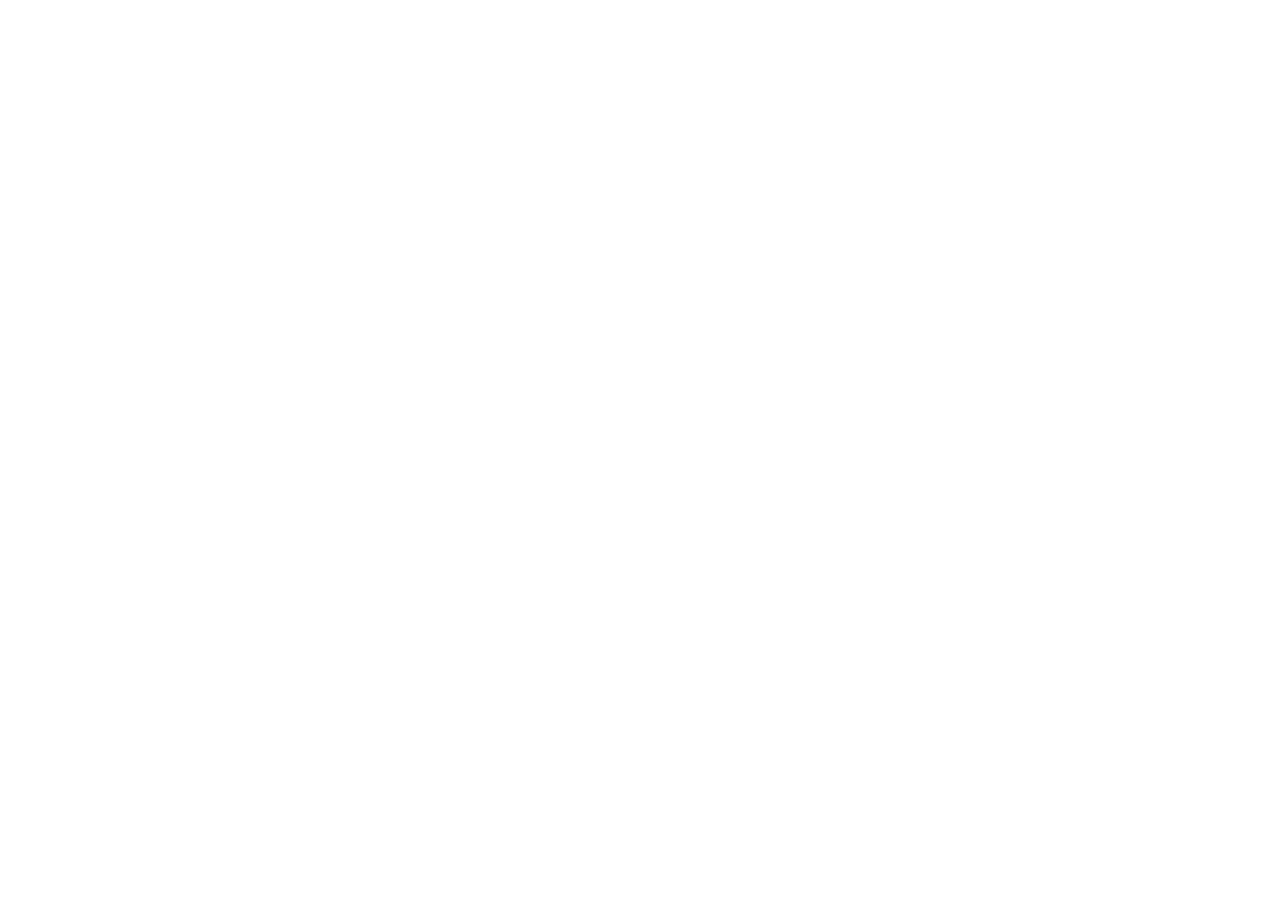
==== commit 13e9a69a: "ang task1" ====
--- a/index.html
+++ b/index.html
@@ -3,10 +3,10 @@
 <head>
   <meta charset="utf-8">
   <title>Task1</title>
-  <base href="/">
+  <base href="/task/">
   <meta name="viewport" content="width=device-width, initial-scale=1">
   <link rel="icon" type="image/x-icon" href="favicon.ico">
-<style>@charset "UTF-8";:root{--fa-style-family-brands: "Font Awesome 6 Brands";--fa-font-brands: normal 400 1em/1 "Font Awesome 6 Brands"}@font-face{font-family:"Font Awesome 6 Brands";font-style:normal;font-weight:400;font-display:block;src:url("./media/fa-brands-400-MDS4TU4L.woff2") format("woff2"),url("./media/fa-brands-400-CNBICIQT.ttf") format("truetype")}:root{--fa-style-family-classic: "Font Awesome 6 Free";--fa-font-regular: normal 400 1em/1 "Font Awesome 6 Free"}@font-face{font-family:"Font Awesome 6 Free";font-style:normal;font-weight:400;font-display:block;src:url("./media/fa-regular-400-N56QV3DR.woff2") format("woff2"),url("./media/fa-regular-400-2FI4ICQD.ttf") format("truetype")}:root{--fa-style-family-classic: "Font Awesome 6 Free";--fa-font-solid: normal 900 1em/1 "Font Awesome 6 Free"}@font-face{font-family:"Font Awesome 6 Free";font-style:normal;font-weight:900;font-display:block;src:url("./media/fa-solid-900-Z3HFQTXF.woff2") format("woff2"),url("./media/fa-solid-900-XVWCCN5V.ttf") format("truetype")}:root{--bs-blue:#0d6efd;--bs-indigo:#6610f2;--bs-purple:#6f42c1;--bs-pink:#d63384;--bs-red:#dc3545;--bs-orange:#fd7e14;--bs-yellow:#ffc107;--bs-green:#198754;--bs-teal:#20c997;--bs-cyan:#0dcaf0;--bs-black:#000;--bs-white:#fff;--bs-gray:#6c757d;--bs-gray-dark:#343a40;--bs-gray-100:#f8f9fa;--bs-gray-200:#e9ecef;--bs-gray-300:#dee2e6;--bs-gray-400:#ced4da;--bs-gray-500:#adb5bd;--bs-gray-600:#6c757d;--bs-gray-700:#495057;--bs-gray-800:#343a40;--bs-gray-900:#212529;--bs-primary:#0d6efd;--bs-secondary:#6c757d;--bs-success:#198754;--bs-info:#0dcaf0;--bs-warning:#ffc107;--bs-danger:#dc3545;--bs-light:#f8f9fa;--bs-dark:#212529;--bs-primary-rgb:13,110,253;--bs-secondary-rgb:108,117,125;--bs-success-rgb:25,135,84;--bs-info-rgb:13,202,240;--bs-warning-rgb:255,193,7;--bs-danger-rgb:220,53,69;--bs-light-rgb:248,249,250;--bs-dark-rgb:33,37,41;--bs-primary-text-emphasis:#052c65;--bs-secondary-text-emphasis:#2b2f32;--bs-success-text-emphasis:#0a3622;--bs-info-text-emphasis:#055160;--bs-warning-text-emphasis:#664d03;--bs-danger-text-emphasis:#58151c;--bs-light-text-emphasis:#495057;--bs-dark-text-emphasis:#495057;--bs-primary-bg-subtle:#cfe2ff;--bs-secondary-bg-subtle:#e2e3e5;--bs-success-bg-subtle:#d1e7dd;--bs-info-bg-subtle:#cff4fc;--bs-warning-bg-subtle:#fff3cd;--bs-danger-bg-subtle:#f8d7da;--bs-light-bg-subtle:#fcfcfd;--bs-dark-bg-subtle:#ced4da;--bs-primary-border-subtle:#9ec5fe;--bs-secondary-border-subtle:#c4c8cb;--bs-success-border-subtle:#a3cfbb;--bs-info-border-subtle:#9eeaf9;--bs-warning-border-subtle:#ffe69c;--bs-danger-border-subtle:#f1aeb5;--bs-light-border-subtle:#e9ecef;--bs-dark-border-subtle:#adb5bd;--bs-white-rgb:255,255,255;--bs-black-rgb:0,0,0;--bs-font-sans-serif:system-ui,-apple-system,"Segoe UI",Roboto,"Helvetica Neue","Noto Sans","Liberation Sans",Arial,sans-serif,"Apple Color Emoji","Segoe UI Emoji","Segoe UI Symbol","Noto Color Emoji";--bs-font-monospace:SFMono-Regular,Menlo,Monaco,Consolas,"Liberation Mono","Courier New",monospace;--bs-gradient:linear-gradient(180deg, rgba(255, 255, 255, .15), rgba(255, 255, 255, 0));--bs-body-font-family:var(--bs-font-sans-serif);--bs-body-font-size:1rem;--bs-body-font-weight:400;--bs-body-line-height:1.5;--bs-body-color:#212529;--bs-body-color-rgb:33,37,41;--bs-body-bg:#fff;--bs-body-bg-rgb:255,255,255;--bs-emphasis-color:#000;--bs-emphasis-color-rgb:0,0,0;--bs-secondary-color:rgba(33, 37, 41, .75);--bs-secondary-color-rgb:33,37,41;--bs-secondary-bg:#e9ecef;--bs-secondary-bg-rgb:233,236,239;--bs-tertiary-color:rgba(33, 37, 41, .5);--bs-tertiary-color-rgb:33,37,41;--bs-tertiary-bg:#f8f9fa;--bs-tertiary-bg-rgb:248,249,250;--bs-heading-color:inherit;--bs-link-color:#0d6efd;--bs-link-color-rgb:13,110,253;--bs-link-decoration:underline;--bs-link-hover-color:#0a58ca;--bs-link-hover-color-rgb:10,88,202;--bs-code-color:#d63384;--bs-highlight-color:#212529;--bs-highlight-bg:#fff3cd;--bs-border-width:1px;--bs-border-style:solid;--bs-border-color:#dee2e6;--bs-border-color-translucent:rgba(0, 0, 0, .175);--bs-border-radius:.375rem;--bs-border-radius-sm:.25rem;--bs-border-radius-lg:.5rem;--bs-border-radius-xl:1rem;--bs-border-radius-xxl:2rem;--bs-border-radius-2xl:var(--bs-border-radius-xxl);--bs-border-radius-pill:50rem;--bs-box-shadow:0 .5rem 1rem rgba(0, 0, 0, .15);--bs-box-shadow-sm:0 .125rem .25rem rgba(0, 0, 0, .075);--bs-box-shadow-lg:0 1rem 3rem rgba(0, 0, 0, .175);--bs-box-shadow-inset:inset 0 1px 2px rgba(0, 0, 0, .075);--bs-focus-ring-width:.25rem;--bs-focus-ring-opacity:.25;--bs-focus-ring-color:rgba(13, 110, 253, .25);--bs-form-valid-color:#198754;--bs-form-valid-border-color:#198754;--bs-form-invalid-color:#dc3545;--bs-form-invalid-border-color:#dc3545}*,:after,:before{box-sizing:border-box}@media (prefers-reduced-motion:no-preference){:root{scroll-behavior:smooth}}body{margin:0;font-family:var(--bs-body-font-family);font-size:var(--bs-body-font-size);font-weight:var(--bs-body-font-weight);line-height:var(--bs-body-line-height);color:var(--bs-body-color);text-align:var(--bs-body-text-align);background-color:var(--bs-body-bg);-webkit-text-size-adjust:100%;-webkit-tap-highlight-color:transparent}:root{--bs-breakpoint-xs:0;--bs-breakpoint-sm:576px;--bs-breakpoint-md:768px;--bs-breakpoint-lg:992px;--bs-breakpoint-xl:1200px;--bs-breakpoint-xxl:1400px}body{color:#fff}
+<style>@charset "UTF-8";:root{--fa-style-family-brands: "Font Awesome 6 Brands";--fa-font-brands: normal 400 1em/1 "Font Awesome 6 Brands"}@font-face{font-family:"Font Awesome 6 Brands";font-style:normal;font-weight:400;font-display:block;src:url("./media/fa-brands-400-MDS4TU4L.woff2") format("woff2"),url("./media/fa-brands-400-CNBICIQT.ttf") format("truetype")}:root{--fa-style-family-classic: "Font Awesome 6 Free";--fa-font-regular: normal 400 1em/1 "Font Awesome 6 Free"}@font-face{font-family:"Font Awesome 6 Free";font-style:normal;font-weight:400;font-display:block;src:url("./media/fa-regular-400-N56QV3DR.woff2") format("woff2"),url("./media/fa-regular-400-2FI4ICQD.ttf") format("truetype")}:root{--fa-style-family-classic: "Font Awesome 6 Free";--fa-font-solid: normal 900 1em/1 "Font Awesome 6 Free"}@font-face{font-family:"Font Awesome 6 Free";font-style:normal;font-weight:900;font-display:block;src:url("./media/fa-solid-900-Z3HFQTXF.woff2") format("woff2"),url("./media/fa-solid-900-XVWCCN5V.ttf") format("truetype")}:root{--bs-blue:#0d6efd;--bs-indigo:#6610f2;--bs-purple:#6f42c1;--bs-pink:#d63384;--bs-red:#dc3545;--bs-orange:#fd7e14;--bs-yellow:#ffc107;--bs-green:#198754;--bs-teal:#20c997;--bs-cyan:#0dcaf0;--bs-black:#000;--bs-white:#fff;--bs-gray:#6c757d;--bs-gray-dark:#343a40;--bs-gray-100:#f8f9fa;--bs-gray-200:#e9ecef;--bs-gray-300:#dee2e6;--bs-gray-400:#ced4da;--bs-gray-500:#adb5bd;--bs-gray-600:#6c757d;--bs-gray-700:#495057;--bs-gray-800:#343a40;--bs-gray-900:#212529;--bs-primary:#0d6efd;--bs-secondary:#6c757d;--bs-success:#198754;--bs-info:#0dcaf0;--bs-warning:#ffc107;--bs-danger:#dc3545;--bs-light:#f8f9fa;--bs-dark:#212529;--bs-primary-rgb:13,110,253;--bs-secondary-rgb:108,117,125;--bs-success-rgb:25,135,84;--bs-info-rgb:13,202,240;--bs-warning-rgb:255,193,7;--bs-danger-rgb:220,53,69;--bs-light-rgb:248,249,250;--bs-dark-rgb:33,37,41;--bs-primary-text-emphasis:#052c65;--bs-secondary-text-emphasis:#2b2f32;--bs-success-text-emphasis:#0a3622;--bs-info-text-emphasis:#055160;--bs-warning-text-emphasis:#664d03;--bs-danger-text-emphasis:#58151c;--bs-light-text-emphasis:#495057;--bs-dark-text-emphasis:#495057;--bs-primary-bg-subtle:#cfe2ff;--bs-secondary-bg-subtle:#e2e3e5;--bs-success-bg-subtle:#d1e7dd;--bs-info-bg-subtle:#cff4fc;--bs-warning-bg-subtle:#fff3cd;--bs-danger-bg-subtle:#f8d7da;--bs-light-bg-subtle:#fcfcfd;--bs-dark-bg-subtle:#ced4da;--bs-primary-border-subtle:#9ec5fe;--bs-secondary-border-subtle:#c4c8cb;--bs-success-border-subtle:#a3cfbb;--bs-info-border-subtle:#9eeaf9;--bs-warning-border-subtle:#ffe69c;--bs-danger-border-subtle:#f1aeb5;--bs-light-border-subtle:#e9ecef;--bs-dark-border-subtle:#adb5bd;--bs-white-rgb:255,255,255;--bs-black-rgb:0,0,0;--bs-font-sans-serif:system-ui,-apple-system,"Segoe UI",Roboto,"Helvetica Neue","Noto Sans","Liberation Sans",Arial,sans-serif,"Apple Color Emoji","Segoe UI Emoji","Segoe UI Symbol","Noto Color Emoji";--bs-font-monospace:SFMono-Regular,Menlo,Monaco,Consolas,"Liberation Mono","Courier New",monospace;--bs-gradient:linear-gradient(180deg, rgba(255, 255, 255, .15), rgba(255, 255, 255, 0));--bs-body-font-family:var(--bs-font-sans-serif);--bs-body-font-size:1rem;--bs-body-font-weight:400;--bs-body-line-height:1.5;--bs-body-color:#212529;--bs-body-color-rgb:33,37,41;--bs-body-bg:#fff;--bs-body-bg-rgb:255,255,255;--bs-emphasis-color:#000;--bs-emphasis-color-rgb:0,0,0;--bs-secondary-color:rgba(33, 37, 41, .75);--bs-secondary-color-rgb:33,37,41;--bs-secondary-bg:#e9ecef;--bs-secondary-bg-rgb:233,236,239;--bs-tertiary-color:rgba(33, 37, 41, .5);--bs-tertiary-color-rgb:33,37,41;--bs-tertiary-bg:#f8f9fa;--bs-tertiary-bg-rgb:248,249,250;--bs-heading-color:inherit;--bs-link-color:#0d6efd;--bs-link-color-rgb:13,110,253;--bs-link-decoration:underline;--bs-link-hover-color:#0a58ca;--bs-link-hover-color-rgb:10,88,202;--bs-code-color:#d63384;--bs-highlight-color:#212529;--bs-highlight-bg:#fff3cd;--bs-border-width:1px;--bs-border-style:solid;--bs-border-color:#dee2e6;--bs-border-color-translucent:rgba(0, 0, 0, .175);--bs-border-radius:.375rem;--bs-border-radius-sm:.25rem;--bs-border-radius-lg:.5rem;--bs-border-radius-xl:1rem;--bs-border-radius-xxl:2rem;--bs-border-radius-2xl:var(--bs-border-radius-xxl);--bs-border-radius-pill:50rem;--bs-box-shadow:0 .5rem 1rem rgba(0, 0, 0, .15);--bs-box-shadow-sm:0 .125rem .25rem rgba(0, 0, 0, .075);--bs-box-shadow-lg:0 1rem 3rem rgba(0, 0, 0, .175);--bs-box-shadow-inset:inset 0 1px 2px rgba(0, 0, 0, .075);--bs-focus-ring-width:.25rem;--bs-focus-ring-opacity:.25;--bs-focus-ring-color:rgba(13, 110, 253, .25);--bs-form-valid-color:#198754;--bs-form-valid-border-color:#198754;--bs-form-invalid-color:#dc3545;--bs-form-invalid-border-color:#dc3545}*,:after,:before{box-sizing:border-box}@media (prefers-reduced-motion:no-preference){:root{scroll-behavior:smooth}}body{margin:0;font-family:var(--bs-body-font-family);font-size:var(--bs-body-font-size);font-weight:var(--bs-body-font-weight);line-height:var(--bs-body-line-height);color:var(--bs-body-color);text-align:var(--bs-body-text-align);background-color:var(--bs-body-bg);-webkit-text-size-adjust:100%;-webkit-tap-highlight-color:transparent}:root{--bs-breakpoint-xs:0;--bs-breakpoint-sm:576px;--bs-breakpoint-md:768px;--bs-breakpoint-lg:992px;--bs-breakpoint-xl:1200px;--bs-breakpoint-xxl:1400px}body{color:#fff}
 </style><link rel="stylesheet" href="styles-IFUP4OMH.css" media="print" onload="this.media='all'"><noscript><link rel="stylesheet" href="styles-IFUP4OMH.css"></noscript><link rel="modulepreload" href="chunk-XD7ORGB6.js"></head>
 <body>
   <app-root></app-root>
